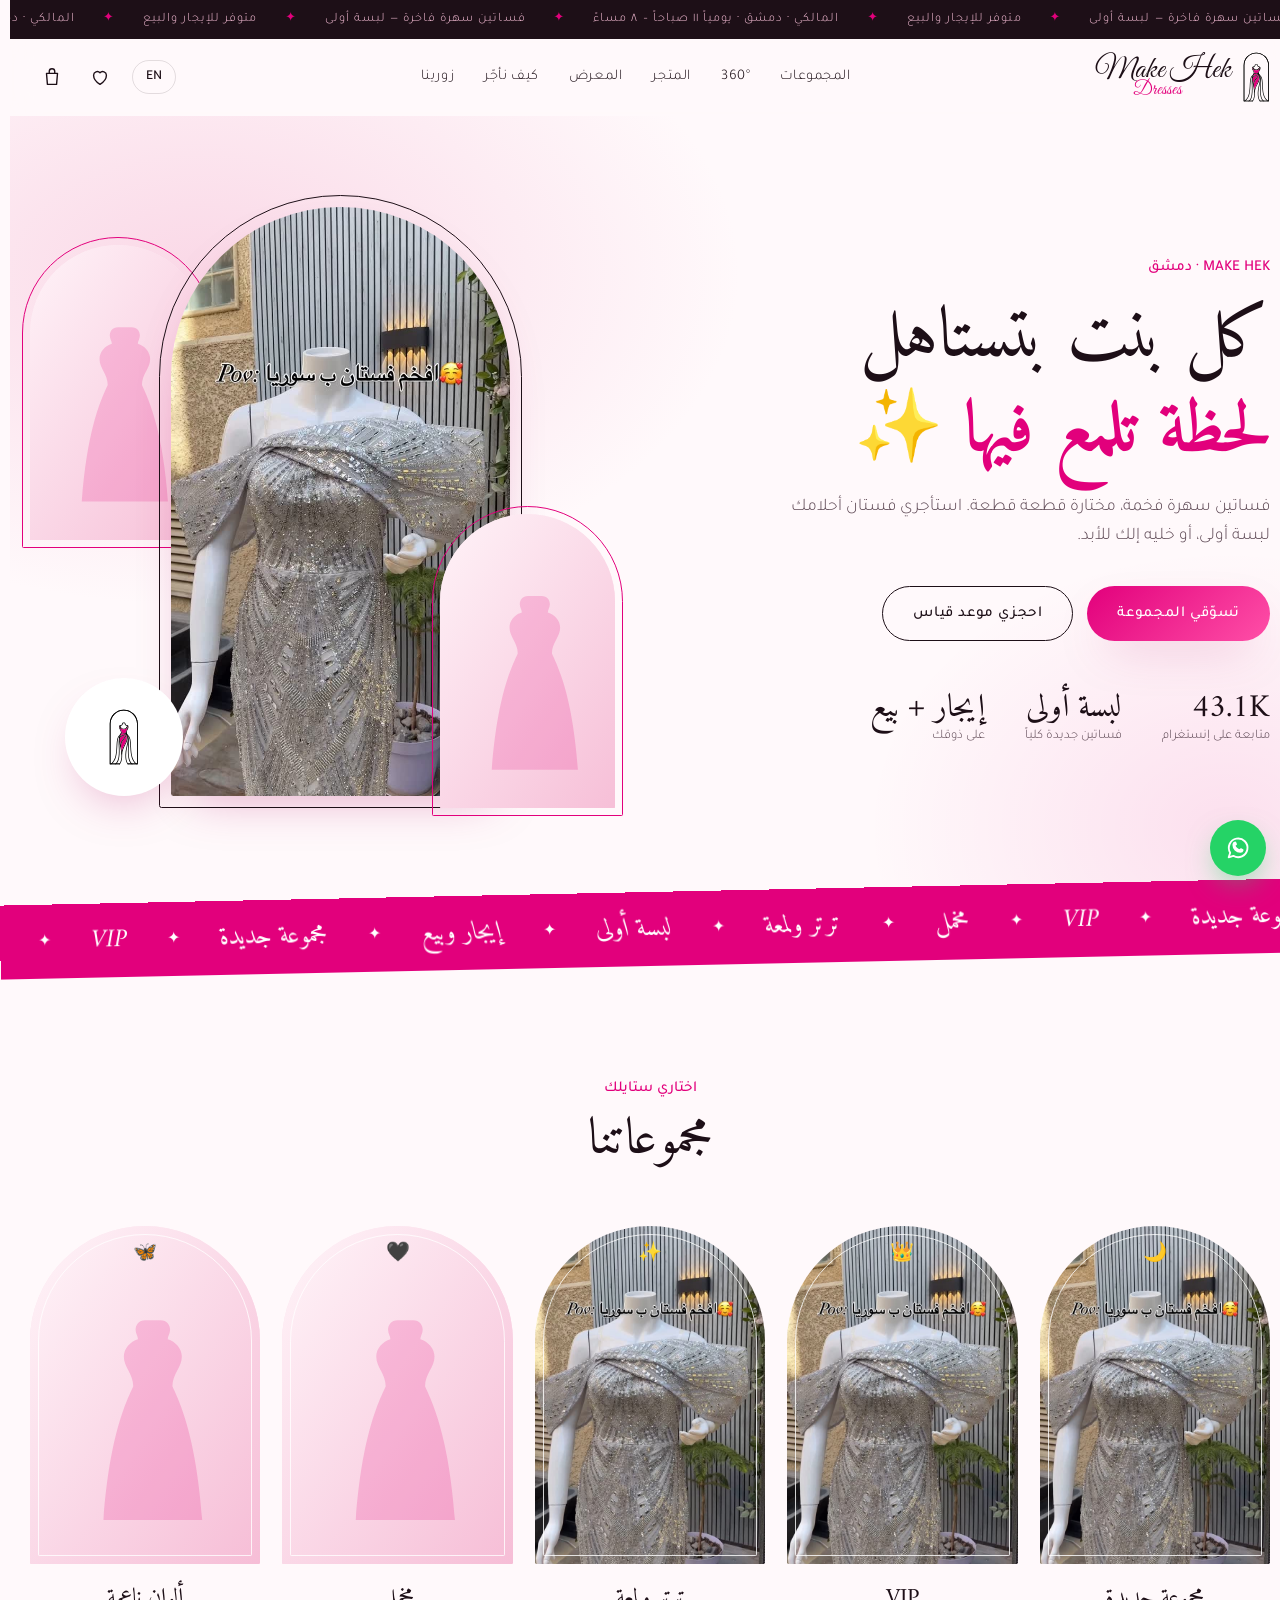
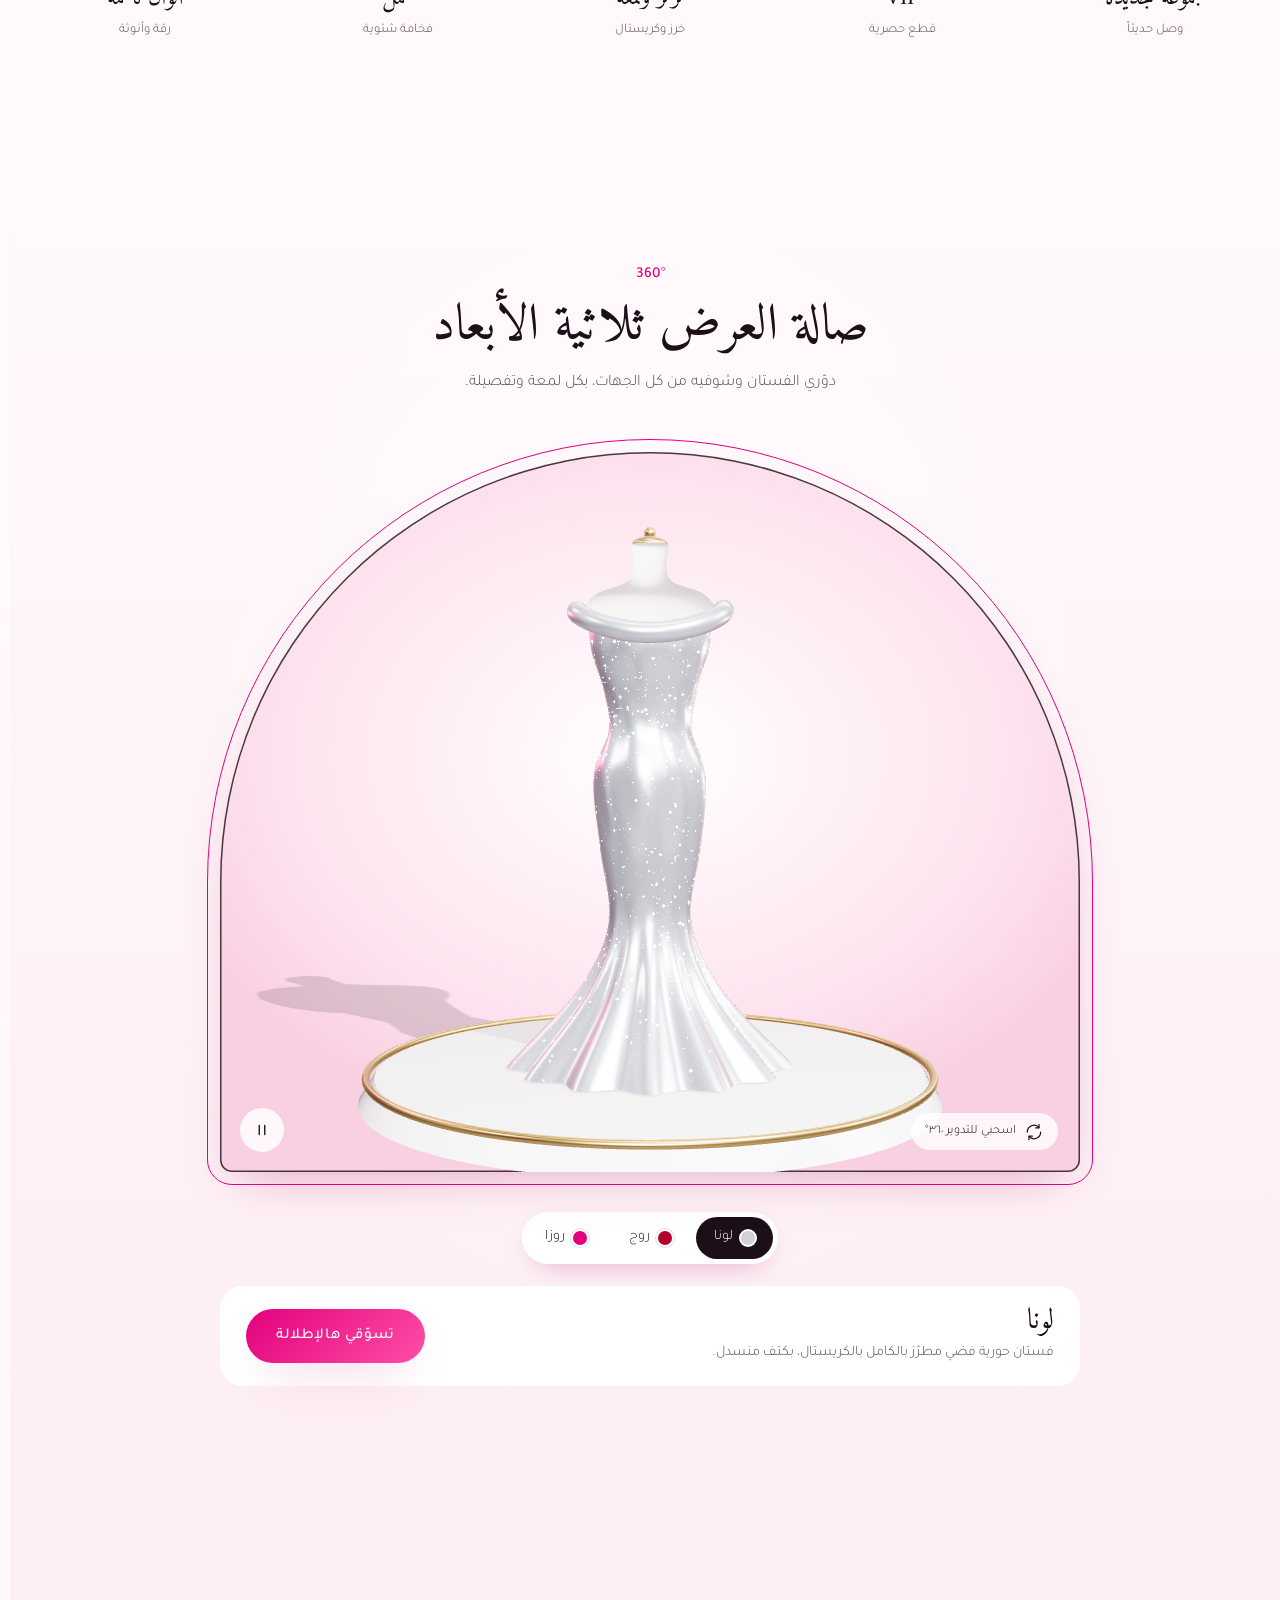
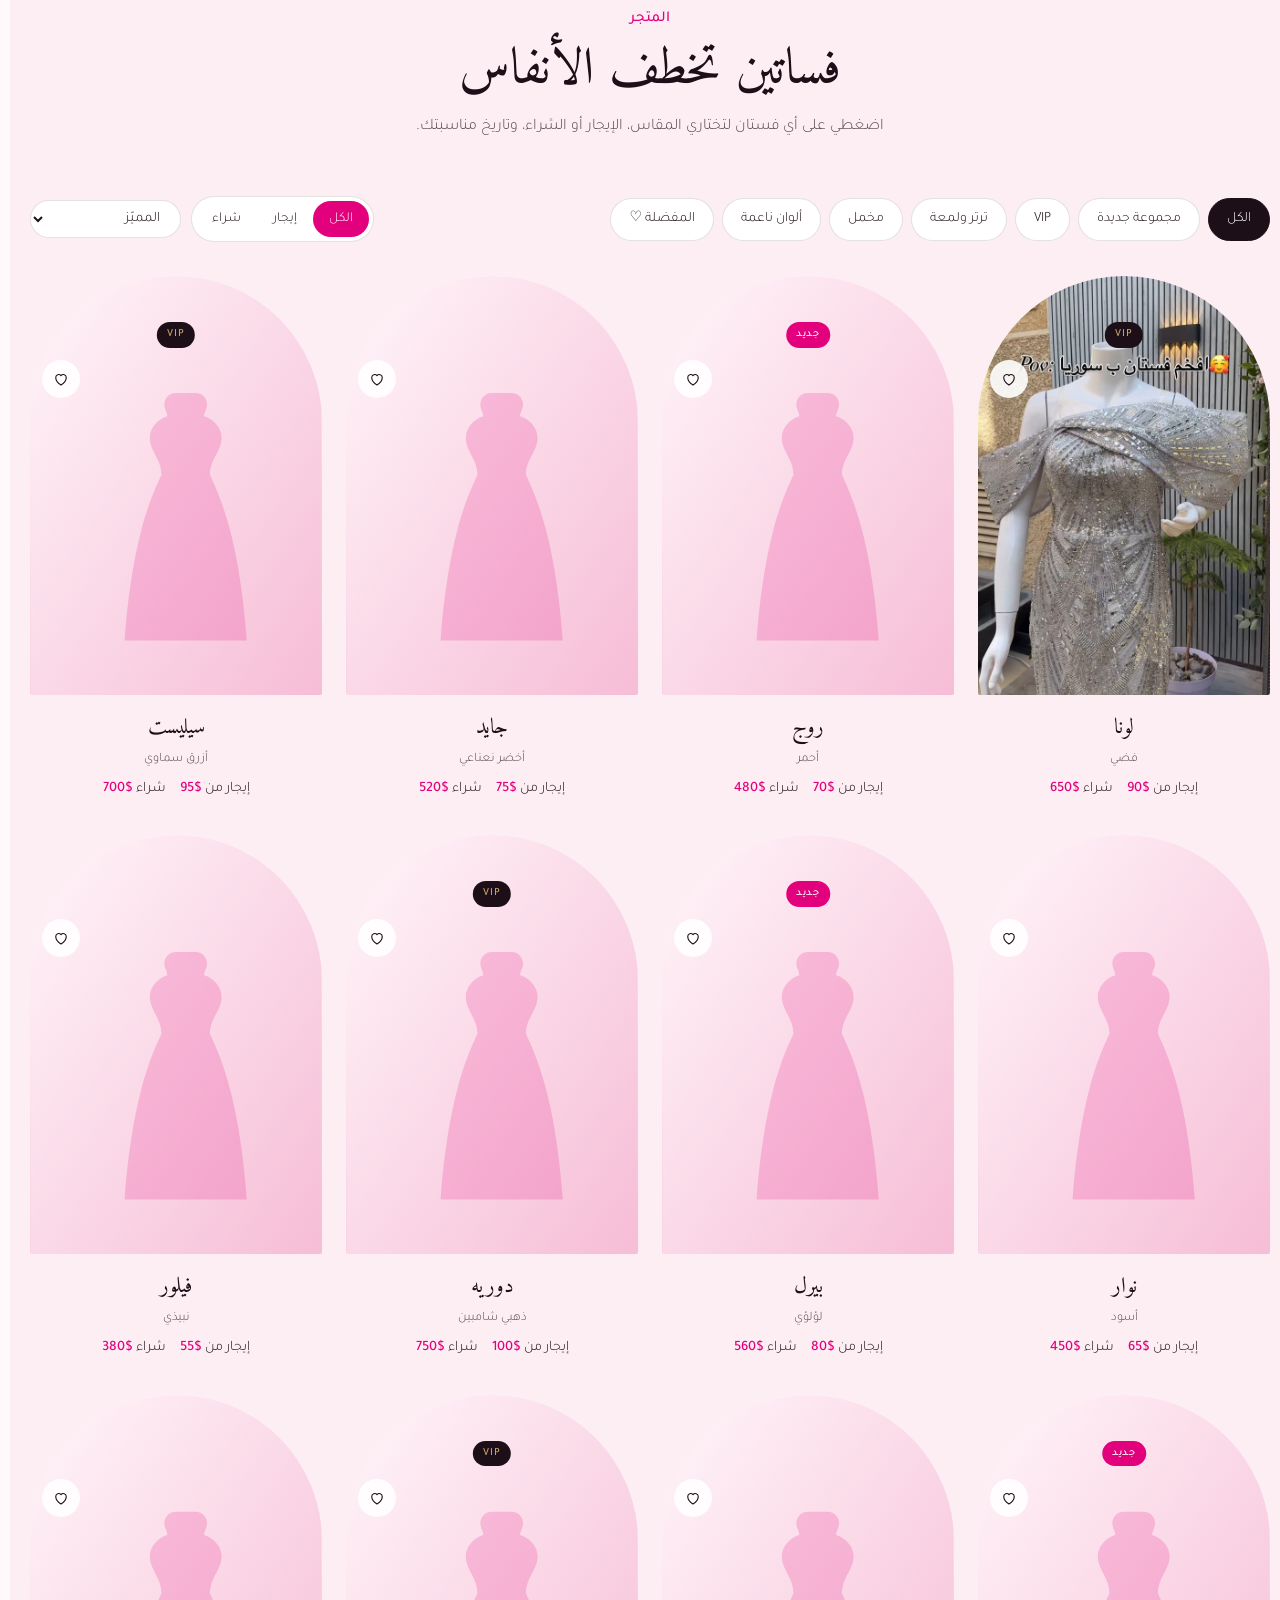
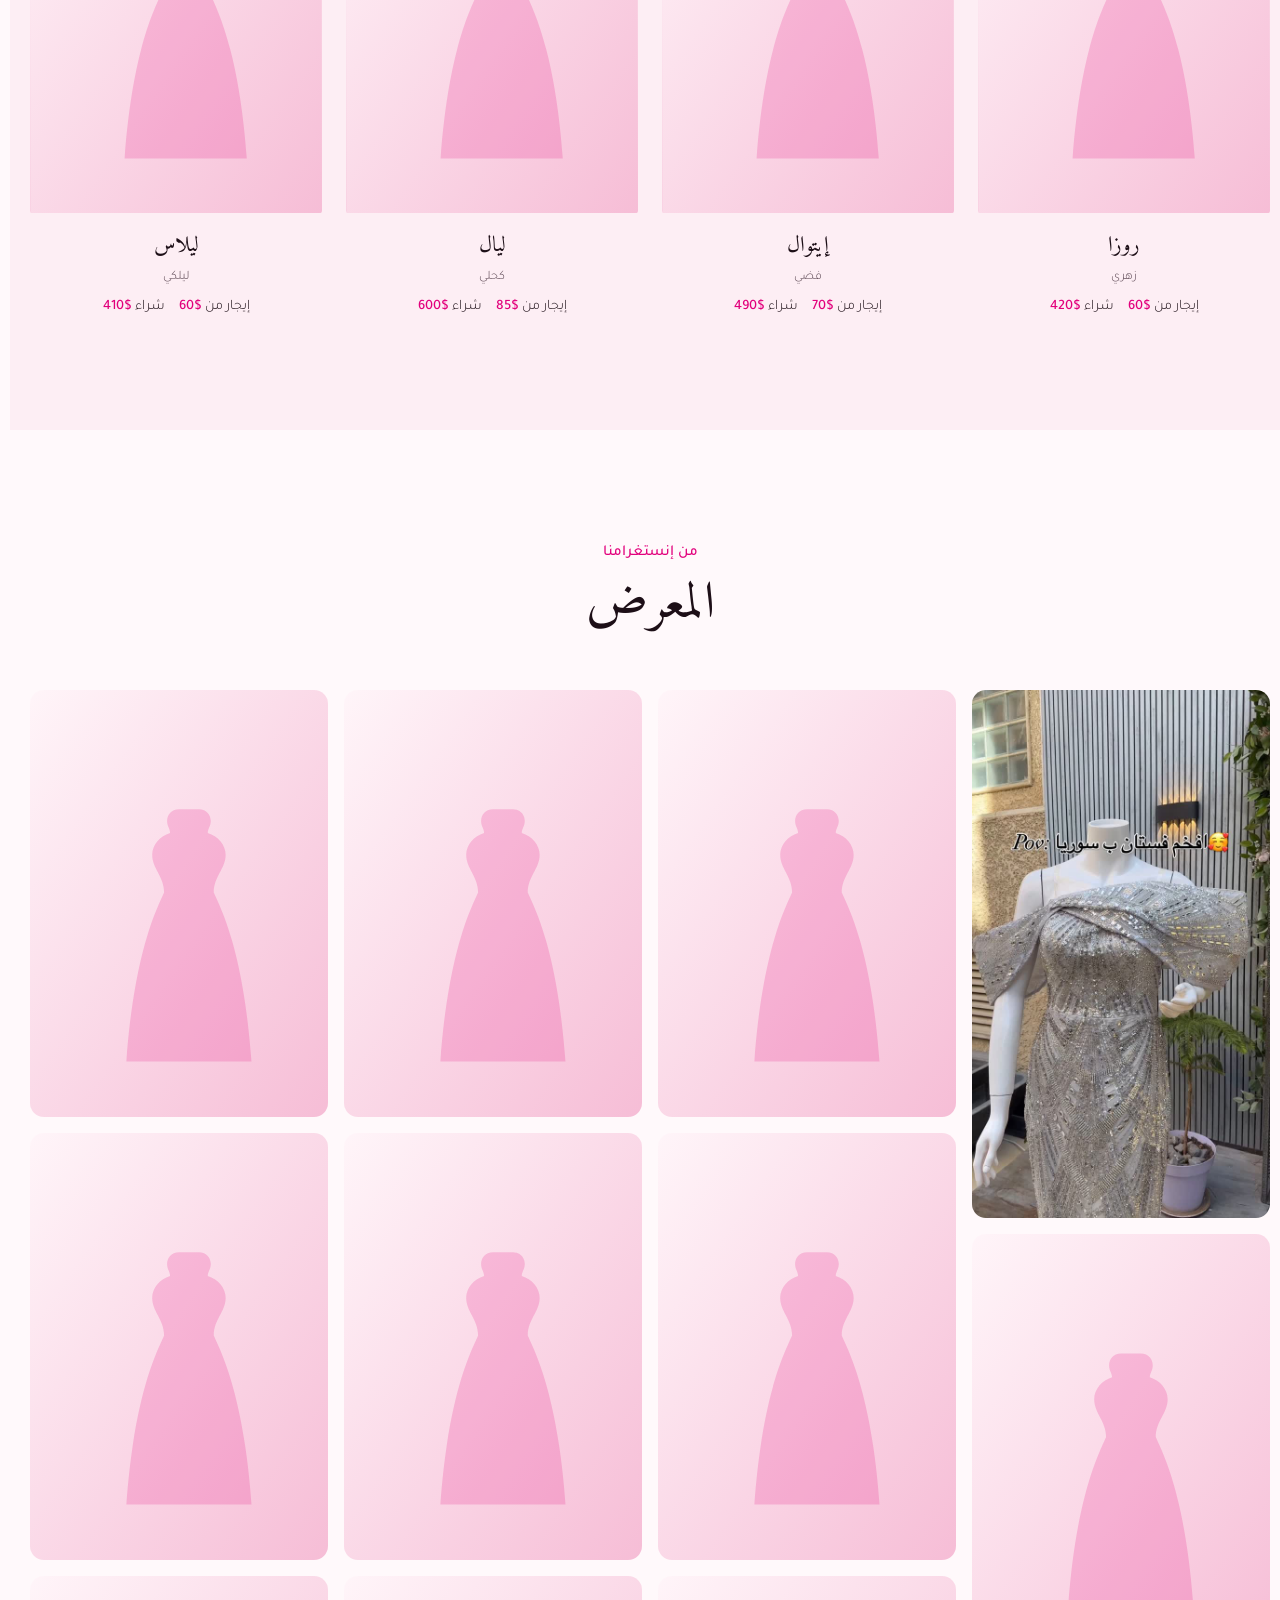
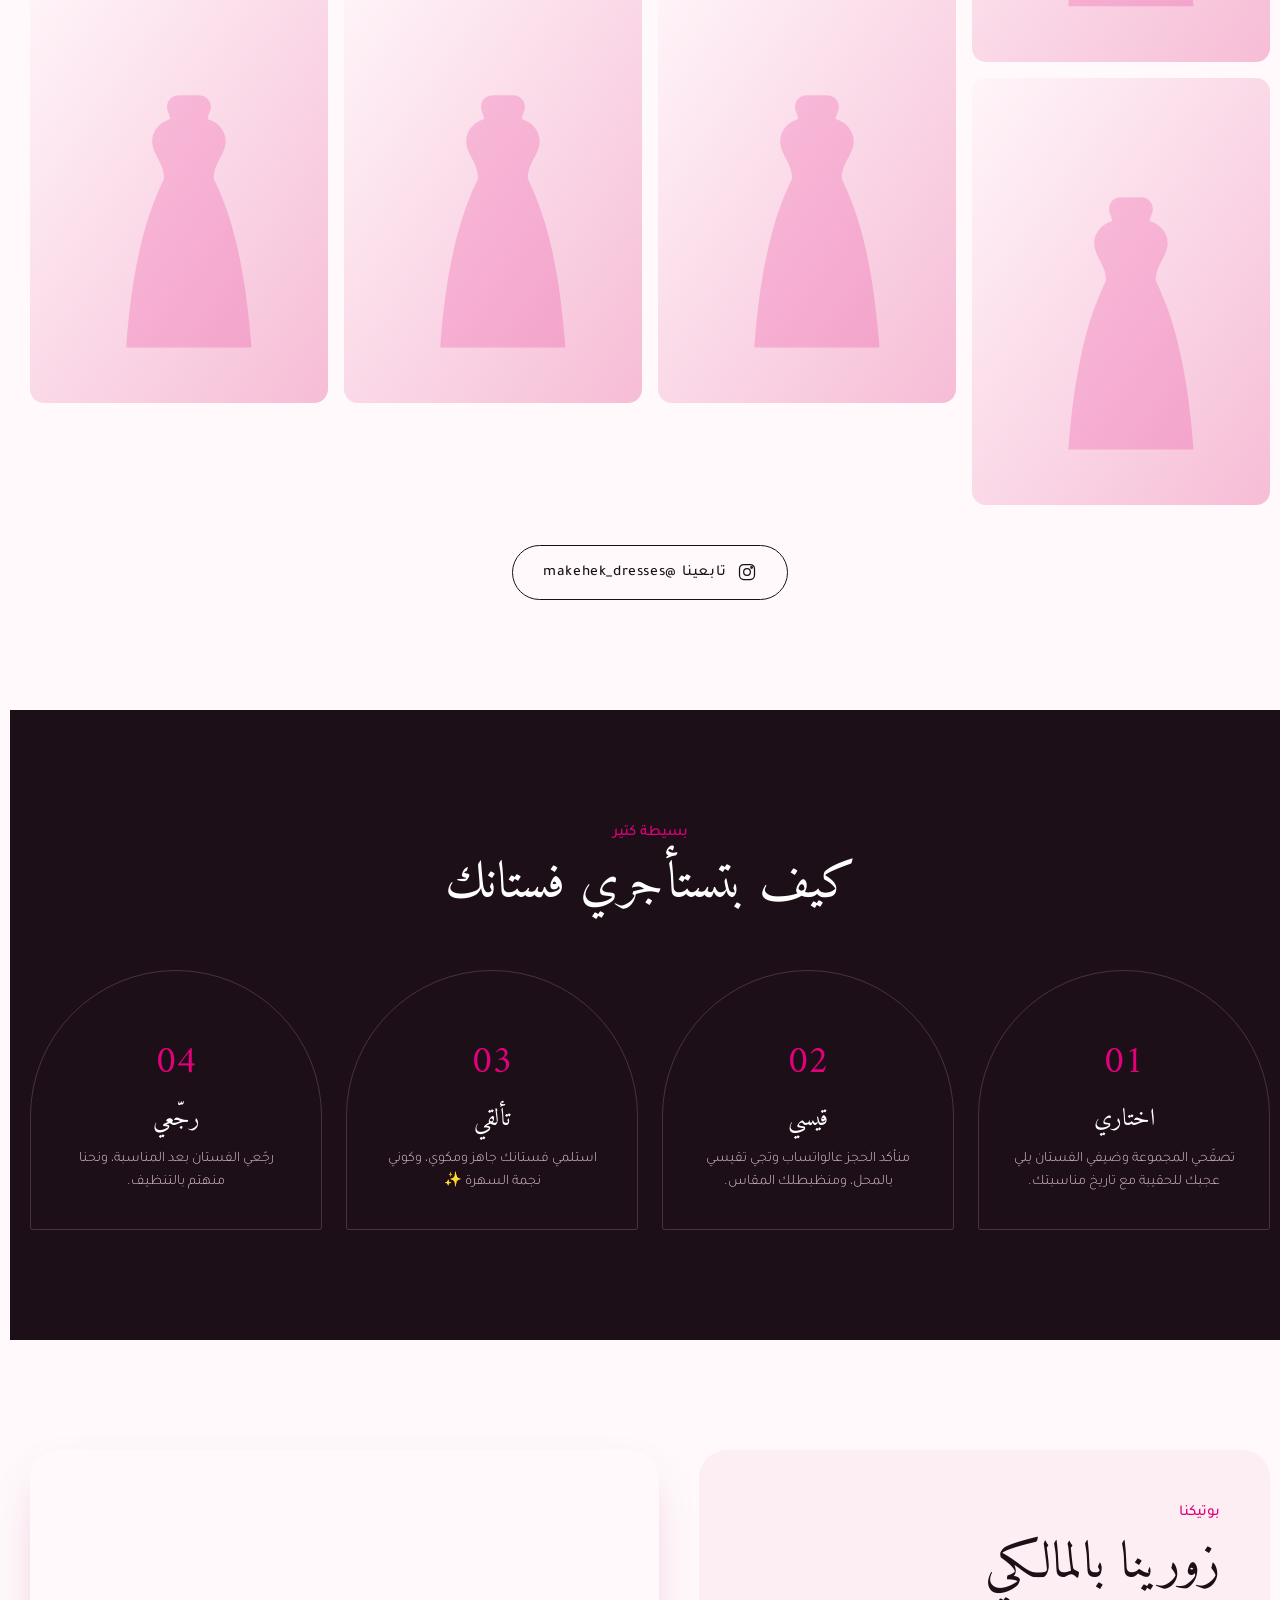
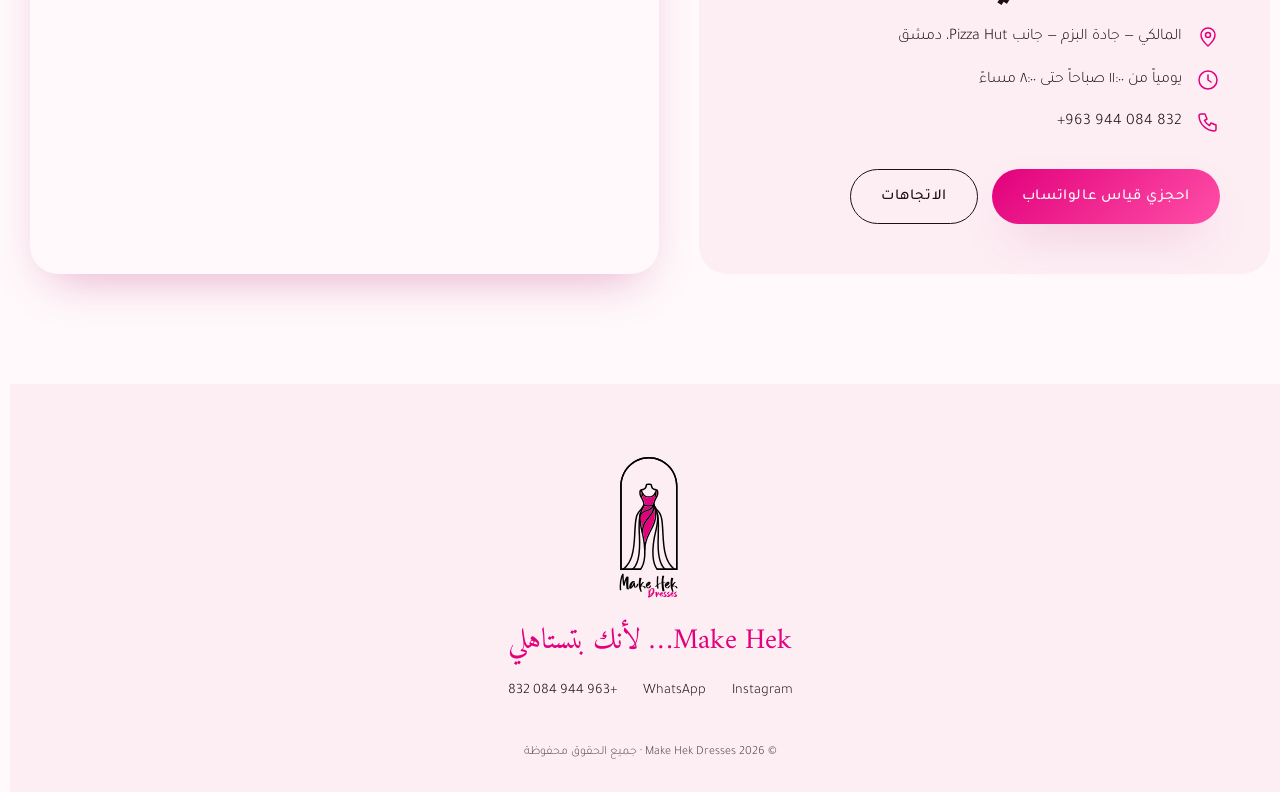
==== index.html @ b7754c0e "Deploy 2026-09-24T23:28:53.103Z" ====
<!doctype html>
<html lang="ar" dir="rtl">
<head>
  <meta charset="UTF-8" />
  <meta name="viewport" content="width=device-width, initial-scale=1.0" />
  <title>Make Hek Dresses · فساتين سهرة فاخرة في دمشق</title>
  <meta name="description" content="Make Hek Dresses — luxury evening dresses for rent and sale in Malki, Damascus. فساتين سهرة فاخرة للإيجار والبيع، لبسة أولى." />
  <meta name="theme-color" content="#E2007C" />
  <link rel="icon" type="image/svg+xml" href="./logo-mark.svg" />
  <meta property="og:title" content="Make Hek Dresses" />
  <meta property="og:description" content="Luxury evening dresses for rent & sale · Malki, Damascus" />
  <meta property="og:image" content="./logo.svg" />
  <link rel="preconnect" href="https://fonts.googleapis.com" />
  <link rel="preconnect" href="https://fonts.gstatic.com" crossorigin />
  <link
    href="https://fonts.googleapis.com/css2?family=Cormorant+Garamond:ital,wght@0,400;0,500;0,600;1,400;1,500&family=Great+Vibes&family=Jost:wght@300;400;500&family=Amiri:ital,wght@0,400;0,700;1,400&family=Tajawal:wght@300;400;500;700&display=swap"
    rel="stylesheet" />
  <script type="module" crossorigin src="./assets/index-qkbltFa5.js"></script>
  <link rel="stylesheet" crossorigin href="./assets/index-KnssSgQg.css">
</head>
<body>

<!-- Intro: the logo writes itself (on every page load) -->
<div class="intro" id="intro" aria-hidden="true">
  <div class="intro__petals"></div>
  <div class="intro__stage">
    <div class="intro__orn intro__orn--start"></div>
    <div class="intro__center">
      <div class="intro__art"></div>
      <p class="intro__tag"></p>
    </div>
    <div class="intro__orn intro__orn--end"></div>
  </div>
  <span class="intro__pen"></span>
  <button class="intro__skip" type="button"></button>
</div>
<script>
  if (matchMedia('(prefers-reduced-motion: reduce)').matches) {
    document.getElementById('intro').remove();
  }
</script>

<!-- Announcement -->
<div class="announce" aria-label="announcements">
  <div class="announce__track">
    <span data-i18n="announce1"></span><i>✦</i>
    <span data-i18n="announce2"></span><i>✦</i>
    <span data-i18n="announce3"></span><i>✦</i>
    <span data-i18n="announce1"></span><i>✦</i>
    <span data-i18n="announce2"></span><i>✦</i>
    <span data-i18n="announce3"></span><i>✦</i>
  </div>
</div>

<!-- Header -->
<header class="header" id="top">
  <div class="container header__inner">
    <button class="icon-btn menu-btn" id="menuBtn" aria-label="Menu">
      <svg viewBox="0 0 24 24"><path d="M4 7h16M4 12h10M4 17h16"/></svg>
    </button>

    <a href="#top" class="brand" aria-label="Make Hek Dresses">
      <img src="./logo-mark.svg" alt="" class="brand__mark" width="30" height="56" />
      <span class="brand__text">
        <span class="brand__name">Make Hek</span>
        <span class="brand__sub">Dresses</span>
      </span>
    </a>

    <nav class="nav" id="nav">
      <a href="#collections" data-i18n="navCollections"></a>
      <a href="#showroom-section">360°</a>
      <a href="#shop" data-i18n="navShop"></a>
      <a href="#lookbook" data-i18n="navLookbook"></a>
      <a href="#rent" data-i18n="navRent"></a>
      <a href="#visit" data-i18n="navVisit"></a>
    </nav>

    <div class="header__actions">
      <button class="lang-btn" id="langBtn" aria-label="Language">EN</button>
      <button class="icon-btn" id="favBtn" aria-label="Favorites">
        <svg viewBox="0 0 24 24"><path d="M12 20s-7-4.4-7-10a4 4 0 0 1 7-2.6A4 4 0 0 1 19 10c0 5.6-7 10-7 10z"/></svg>
        <span class="badge" id="favCount">0</span>
      </button>
      <button class="icon-btn" id="cartBtn" aria-label="Bag">
        <svg viewBox="0 0 24 24"><path d="M6 8h12l-1 12H7L6 8z"/><path d="M9 8V6a3 3 0 0 1 6 0v2"/></svg>
        <span class="badge" id="cartCount">0</span>
      </button>
    </div>
  </div>
</header>

<main>
  <!-- Hero -->
  <section class="hero">
    <div class="sparkles" aria-hidden="true"></div>
    <div class="container hero__inner">
      <div class="hero__copy">
        <p class="eyebrow" data-i18n="heroEyebrow"></p>
        <h1 class="hero__title">
          <span data-i18n="heroTitle1"></span>
          <em class="script" data-i18n="heroTitle2"></em>
        </h1>
        <p class="hero__lead" data-i18n="heroLead"></p>
        <div class="hero__cta">
          <a href="#shop" class="btn btn--primary" data-i18n="heroCta1"></a>
          <a href="#visit" class="btn btn--ghost" data-i18n="heroCta2"></a>
        </div>
        <ul class="hero__stats">
          <li><strong>43.1K</strong><span data-i18n="statFollowers"></span></li>
          <li><strong data-i18n="statFirstWearVal"></strong><span data-i18n="statFirstWear"></span></li>
          <li><strong data-i18n="statModesVal"></strong><span data-i18n="statModes"></span></li>
        </ul>
      </div>

      <div class="hero__art" id="heroArt">
        <figure class="arch arch--lg"><img alt="" data-hero="0" /></figure>
        <figure class="arch arch--sm arch--a"><img alt="" data-hero="1" /></figure>
        <figure class="arch arch--sm arch--b"><img alt="" data-hero="2" /></figure>
        <div class="hero__seal">
          <img src="./logo-mark.svg" alt="" />
          <svg viewBox="0 0 120 120" class="seal-text"><defs><path id="circ" d="M60 60m-46 0a46 46 0 1 1 92 0a46 46 0 1 1-92 0"/></defs><text><textPath href="#circ">MAKE HEK DRESSES ✦ DAMASCUS ✦ LUXURY ✦ </textPath></text></svg>
        </div>
      </div>
    </div>
  </section>

  <!-- Marquee -->
  <div class="ribbon" aria-hidden="true">
    <div class="ribbon__track" id="ribbon"></div>
  </div>

  <!-- Collections -->
  <section class="section" id="collections">
    <div class="container">
      <header class="section__head">
        <p class="eyebrow" data-i18n="colEyebrow"></p>
        <h2 class="section__title" data-i18n="colTitle"></h2>
      </header>
      <div class="collections" id="collectionsGrid"></div>
    </div>
  </section>

  <!-- 360 Showroom -->
  <section class="section section--showroom" id="showroom-section">
    <div class="container">
      <header class="section__head">
        <p class="eyebrow">360°</p>
        <h2 class="section__title" data-i18n="showTitle"></h2>
        <p class="section__lead" data-i18n="showLead"></p>
      </header>
      <div class="showroom" id="showroom">
        <div class="showroom__arch">
          <div class="showroom__stage">
            <div class="showroom__loader"><img src="./logo-mark.svg" alt="" /></div>
          </div>
          <p class="showroom__hint">
            <svg viewBox="0 0 24 24" class="ic"><path d="M4 12a8 8 0 0 1 14-5.3M20 12a8 8 0 0 1-14 5.3"/><path d="M18 3v4h-4M6 21v-4h4"/></svg>
            <span></span>
          </p>
          <button class="icon-btn showroom__auto" aria-label="Auto-rotate">
            <svg viewBox="0 0 24 24"><path d="M9 7v10M15 7v10"/></svg>
          </button>
        </div>
        <div class="showroom__bar">
          <div class="showroom__tabs"></div>
          <div class="showroom__info">
            <div>
              <h3 class="showroom__name"></h3>
              <p class="showroom__desc"></p>
            </div>
            <button class="btn btn--primary showroom__shop"></button>
          </div>
        </div>
      </div>
    </div>
  </section>

  <!-- Shop -->
  <section class="section section--blush" id="shop">
    <div class="container">
      <header class="section__head">
        <p class="eyebrow" data-i18n="shopEyebrow"></p>
        <h2 class="section__title" data-i18n="shopTitle"></h2>
        <p class="section__lead" data-i18n="shopLead"></p>
      </header>

      <div class="toolbar">
        <div class="chips" id="filterChips" role="tablist"></div>
        <div class="toolbar__right">
          <div class="seg" id="modeSeg">
            <button data-mode="all" class="is-active" data-i18n="modeAll"></button>
            <button data-mode="rent" data-i18n="modeRent"></button>
            <button data-mode="buy" data-i18n="modeBuy"></button>
          </div>
          <select id="sortSel" class="select" aria-label="Sort">
            <option value="featured" data-i18n="sortFeatured"></option>
            <option value="low" data-i18n="sortLow"></option>
            <option value="high" data-i18n="sortHigh"></option>
          </select>
        </div>
      </div>

      <div class="grid" id="productGrid"></div>
      <p class="empty" id="emptyMsg" hidden data-i18n="empty"></p>
    </div>
  </section>

  <!-- Lookbook -->
  <section class="section" id="lookbook">
    <div class="container">
      <header class="section__head">
        <p class="eyebrow" data-i18n="lookEyebrow"></p>
        <h2 class="section__title" data-i18n="lookTitle"></h2>
      </header>
      <div class="masonry" id="lookbookGrid"></div>
      <div class="center">
        <a class="btn btn--ghost" target="_blank" rel="noopener" href="https://www.instagram.com/makehek_dresses/">
          <svg viewBox="0 0 24 24" class="ic"><rect x="3" y="3" width="18" height="18" rx="5"/><circle cx="12" cy="12" r="4"/><circle cx="17.5" cy="6.5" r="1"/></svg>
          <span data-i18n="lookMore"></span>
        </a>
      </div>
    </div>
  </section>

  <!-- How renting works -->
  <section class="section section--ink" id="rent">
    <div class="container">
      <header class="section__head">
        <p class="eyebrow" data-i18n="rentEyebrow"></p>
        <h2 class="section__title" data-i18n="rentTitle"></h2>
      </header>
      <ol class="steps">
        <li><span class="steps__n">01</span><h3 data-i18n="step1t"></h3><p data-i18n="step1d"></p></li>
        <li><span class="steps__n">02</span><h3 data-i18n="step2t"></h3><p data-i18n="step2d"></p></li>
        <li><span class="steps__n">03</span><h3 data-i18n="step3t"></h3><p data-i18n="step3d"></p></li>
        <li><span class="steps__n">04</span><h3 data-i18n="step4t"></h3><p data-i18n="step4d"></p></li>
      </ol>
    </div>
  </section>

  <!-- Visit -->
  <section class="section" id="visit">
    <div class="container visit">
      <div class="visit__card">
        <p class="eyebrow" data-i18n="visitEyebrow"></p>
        <h2 class="section__title" data-i18n="visitTitle"></h2>
        <ul class="visit__list">
          <li>
            <svg viewBox="0 0 24 24" class="ic"><path d="M12 21s-7-6.2-7-11a7 7 0 0 1 14 0c0 4.8-7 11-7 11z"/><circle cx="12" cy="10" r="2.5"/></svg>
            <span data-i18n="address"></span>
          </li>
          <li>
            <svg viewBox="0 0 24 24" class="ic"><circle cx="12" cy="12" r="9"/><path d="M12 7v5l3 2"/></svg>
            <span data-i18n="hours"></span>
          </li>
          <li>
            <svg viewBox="0 0 24 24" class="ic"><path d="M5 4h4l2 5-2.5 1.5a11 11 0 0 0 5 5L15 13l5 2v4a2 2 0 0 1-2 2A16 16 0 0 1 3 6a2 2 0 0 1 2-2"/></svg>
            <a href="tel:+963944084832" dir="ltr">+963 944 084 832</a>
          </li>
        </ul>
        <div class="hero__cta">
          <a class="btn btn--primary" id="waVisit" target="_blank" rel="noopener" data-i18n="bookFitting"></a>
          <a class="btn btn--ghost" target="_blank" rel="noopener" href="https://maps.google.com/?q=Malki+Albezem+Avenue+Damascus" data-i18n="directions"></a>
        </div>
      </div>
      <div class="visit__map">
        <iframe title="Map" loading="lazy" referrerpolicy="no-referrer-when-downgrade"
                src="https://www.google.com/maps?q=Al+Malki+Damascus+Syria&z=15&output=embed"></iframe>
      </div>
    </div>
  </section>
</main>

<footer class="footer">
  <div class="container footer__inner">
    <img src="./logo.svg" alt="Make Hek Dresses" class="footer__logo" width="96" height="222" />
    <p class="footer__tag script" data-i18n="footerTag"></p>
    <div class="footer__links">
      <a href="https://www.instagram.com/makehek_dresses/" target="_blank" rel="noopener">Instagram</a>
      <a id="waFooter" target="_blank" rel="noopener">WhatsApp</a>
      <a href="tel:+963944084832">+963 944 084 832</a>
    </div>
    <p class="footer__copy">© <span id="year"></span> Make Hek Dresses · <span data-i18n="rights"></span></p>
  </div>
</footer>

<!-- Quick view -->
<div class="modal" id="quickView" hidden>
  <div class="modal__backdrop" data-close></div>
  <div class="modal__panel" role="dialog" aria-modal="true" aria-labelledby="qvName">
    <button class="icon-btn modal__close" data-close aria-label="Close"><svg viewBox="0 0 24 24"><path d="M6 6l12 12M18 6L6 18"/></svg></button>
    <div class="qv">
      <div class="qv__media"><img id="qvImg" alt="" /></div>
      <div class="qv__info">
        <p class="eyebrow" id="qvTag"></p>
        <h3 class="qv__name" id="qvName"></h3>
        <p class="qv__desc" id="qvDesc"></p>

        <p class="label" data-i18n="chooseMode"></p>
        <div class="mode-cards" id="qvModes"></div>

        <div id="qvDateWrap">
          <label class="label" for="qvDate" data-i18n="eventDate"></label>
          <input type="date" id="qvDate" class="input" />
        </div>

        <p class="label" data-i18n="chooseSize"></p>
        <div class="sizes" id="qvSizes"></div>

        <button class="btn btn--primary btn--block" id="qvAdd" data-i18n="addToBag"></button>
        <p class="qv__note" data-i18n="qvNote"></p>
      </div>
    </div>
  </div>
</div>

<!-- Lightbox -->
<div class="lightbox" id="lightbox" hidden>
  <button class="icon-btn lb__close" data-lb="close" aria-label="Close"><svg viewBox="0 0 24 24"><path d="M6 6l12 12M18 6L6 18"/></svg></button>
  <button class="icon-btn lb__nav lb__prev" data-lb="prev" aria-label="Previous"><svg viewBox="0 0 24 24"><path d="M15 5l-7 7 7 7"/></svg></button>
  <img id="lbImg" alt="" />
  <button class="icon-btn lb__nav lb__next" data-lb="next" aria-label="Next"><svg viewBox="0 0 24 24"><path d="M9 5l7 7-7 7"/></svg></button>
  <p class="lb__count" id="lbCount"></p>
</div>

<!-- Cart drawer -->
<aside class="drawer" id="cart" hidden>
  <div class="drawer__backdrop" data-close-cart></div>
  <div class="drawer__panel" role="dialog" aria-modal="true" aria-labelledby="cartTitle">
    <header class="drawer__head">
      <h3 id="cartTitle" data-i18n="bag"></h3>
      <button class="icon-btn" data-close-cart aria-label="Close"><svg viewBox="0 0 24 24"><path d="M6 6l12 12M18 6L6 18"/></svg></button>
    </header>
    <div class="drawer__body" id="cartItems"></div>
    <footer class="drawer__foot" id="cartFoot">
      <div class="totals">
        <div><span data-i18n="subtotal"></span><strong id="cartSubtotal"></strong></div>
        <p class="muted small" data-i18n="depositNote"></p>
      </div>
      <form id="checkoutForm" class="checkout">
        <input class="input" name="name" required data-i18n-ph="yourName" />
        <input class="input" name="phone" type="tel" required data-i18n-ph="yourPhone" dir="ltr" />
        <textarea class="input" name="notes" rows="2" data-i18n-ph="notes"></textarea>
        <button class="btn btn--primary btn--block" type="submit">
          <svg viewBox="0 0 24 24" class="ic"><path d="M4 20l1.3-4A8 8 0 1 1 8 18.7L4 20z"/></svg>
          <span data-i18n="checkout"></span>
        </button>
      </form>
    </footer>
  </div>
</aside>

<div class="toast" id="toast" role="status" aria-live="polite"></div>

<a class="wa-float" id="waFloat" target="_blank" rel="noopener" aria-label="WhatsApp">
  <svg viewBox="0 0 24 24"><path d="M4 20l1.3-4A8 8 0 1 1 8 18.7L4 20z"/><path d="M9 9.5c.3 2 2.5 4.2 4.5 4.5l1-1 1.5.7c-.2 1-1 1.6-2 1.6A6 6 0 0 1 8 9.3c0-1 .6-1.8 1.6-2l.7 1.5-1 .7z"/></svg>
</a>

</body>
</html>
---- assets/index-KnssSgQg.css ----
:root{--magenta:#e2007c;--magenta-deep:#b0005f;--rose:#f6bdd6;--blush:#fdeef4;--pearl:#fff9fb;--ink:#1d0f17;--ink-soft:#5b4652;--gold:#c8a26b;--line:#1d0f171f;--f-display:"Cormorant Garamond", "Amiri", serif;--f-body:"Jost", "Tajawal", system-ui, sans-serif;--f-script:"Great Vibes", "Amiri", cursive;--radius:18px;--shadow:0 20px 50px -20px #b0005f59;--ease:cubic-bezier(.2, .7, .2, 1)}html[lang=ar]{--f-display:"Amiri", "Cormorant Garamond", serif;--f-body:"Tajawal", "Jost", system-ui, sans-serif;--f-script:"Amiri", serif}*,:before,:after{box-sizing:border-box}html{scroll-behavior:smooth;scroll-padding-top:90px}body{font-family:var(--f-body);color:var(--ink);background:var(--pearl);-webkit-font-smoothing:antialiased;margin:0;font-weight:300;line-height:1.65;overflow-x:hidden}img{max-width:100%;display:block}a{color:inherit;text-decoration:none}button{font:inherit;color:inherit;cursor:pointer;background:0 0;border:0}svg{fill:none;stroke:currentColor;stroke-width:1.5px;stroke-linecap:round;stroke-linejoin:round}.container{width:min(1240px,100% - 40px);margin-inline:auto}.center{justify-content:center;margin-top:40px;display:flex}.muted{color:var(--ink-soft)}.small{font-size:.82rem}.ic{flex:none;width:20px;height:20px}.script{font-family:var(--f-script);font-style:normal;font-weight:400}.eyebrow{letter-spacing:.28em;text-transform:uppercase;color:var(--magenta);margin:0 0 10px;font-size:.78rem;font-weight:500}html[lang=ar] .eyebrow{letter-spacing:0;font-size:.95rem}.btn{letter-spacing:.04em;transition:transform .3s var(--ease), box-shadow .3s var(--ease), background .3s;white-space:nowrap;border-radius:999px;justify-content:center;align-items:center;gap:10px;padding:14px 30px;font-size:.95rem;font-weight:500;display:inline-flex}.btn--primary{color:#fff;background:linear-gradient(135deg, var(--magenta), #ff4fa7);box-shadow:var(--shadow)}.btn--primary:hover{transform:translateY(-2px);box-shadow:0 26px 50px -18px #e2007c8c}.btn--ghost{border:1px solid var(--ink);background:0 0}.btn--ghost:hover{background:var(--ink);color:#fff}.btn--block{width:100%}.icon-btn{border-radius:50%;place-items:center;width:44px;height:44px;transition:background .2s;display:grid;position:relative}.icon-btn:hover{background:var(--blush)}.icon-btn svg{width:22px;height:22px}.badge{top:4px;background:var(--magenta);color:#fff;min-width:18px;height:18px;transition:transform .3s var(--ease);border-radius:999px;place-items:center;padding:0 5px;font-size:.68rem;font-weight:500;display:grid;position:absolute;inset-inline-end:2px;transform:scale(0)}.badge.is-on{transform:scale(1)}.badge.bump{animation:bump .45s var(--ease)}@keyframes bump{50%{transform:scale(1.4)}}.announce{background:var(--ink);color:var(--rose);letter-spacing:.08em;white-space:nowrap;font-size:.8rem;overflow:hidden}.announce__track{gap:28px;padding:9px 0;animation:30s linear infinite scroll;display:inline-flex}.announce i{color:var(--magenta);font-style:normal}@keyframes scroll{to{transform:translate(-50%)}}html[dir=rtl] .announce__track,html[dir=rtl] .ribbon__track{animation-name:scroll-rtl}@keyframes scroll-rtl{to{transform:translate(50%)}}.header{z-index:40;-webkit-backdrop-filter:blur(14px);backdrop-filter:blur(14px);background:#fff9fbd1;border-bottom:1px solid #0000;transition:border-color .3s,box-shadow .3s;position:sticky;top:0}.header.is-scrolled{border-color:var(--line);box-shadow:0 8px 30px -20px #0000004d}.header__inner{align-items:center;gap:24px;height:76px;display:flex}.brand{align-items:center;gap:12px;display:flex}.brand__mark{width:auto;height:50px}.brand__text{direction:ltr;flex-direction:column;line-height:1;display:flex}.brand__name{font-family:Great Vibes,cursive;font-size:1.9rem}.brand__sub{color:var(--magenta);margin-inline-start:38px;margin-top:-4px;font-family:Great Vibes,cursive;font-size:1.15rem}.nav{gap:30px;margin-inline:auto;display:flex}.nav a{letter-spacing:.04em;padding:6px 0;font-size:.92rem;position:relative}.nav a:after{content:"";inset-inline:0;background:var(--magenta);height:1px;transition:transform .35s var(--ease);position:absolute;bottom:0;transform:scaleX(0)}.nav a:hover:after{transform:scaleX(1)}.header__actions{align-items:center;gap:4px;display:flex}.lang-btn{border:1px solid var(--line);border-radius:999px;min-width:44px;height:34px;margin-inline-end:6px;padding:0 12px;font-size:.85rem;font-weight:500}.lang-btn:hover{border-color:var(--magenta);color:var(--magenta)}.menu-btn{display:none}.hero{background:radial-gradient(60% 60% at 85% 20%, #f6bdd68c, transparent 70%), radial-gradient(40% 50% at 5% 90%, #e2007c1a, transparent 70%), var(--pearl);position:relative;overflow:hidden}html[dir=rtl] .hero{background:radial-gradient(60% 60% at 15% 20%, #f6bdd68c, transparent 70%), radial-gradient(40% 50% at 95% 90%, #e2007c1a, transparent 70%), var(--pearl)}.hero__inner{grid-template-columns:1.05fr 1fr;align-items:center;gap:40px;min-height:calc(100vh - 110px);padding:60px 0 80px;display:grid}.hero__title{font-family:var(--f-display);margin:0 0 22px;font-size:clamp(2.6rem,5.6vw,5rem);font-weight:500;line-height:1.05}.hero__title span{display:block}.hero__title em{color:var(--magenta);margin-top:6px;font-size:1.25em;line-height:1.1;display:block}html[lang=ar] .hero__title{line-height:1.35}html[lang=ar] .hero__title em{font-size:1em;font-weight:700}.hero__lead{max-width:480px;color:var(--ink-soft);margin:0 0 34px;font-size:1.1rem}.hero__cta{flex-wrap:wrap;gap:14px;display:flex}.hero__stats{gap:40px;margin:50px 0 0;padding:0;list-style:none;display:flex}.hero__stats li{flex-direction:column;display:flex}.hero__stats strong{font-family:var(--f-display);color:var(--ink);font-size:2rem;font-weight:500;line-height:1.1}.hero__stats span{color:var(--ink-soft);font-size:.82rem}.hero__art{height:min(640px,78vh);position:relative}.arch{border-radius:999px 999px 14px 14px;margin:0;position:absolute;overflow:visible}.arch img{object-fit:cover;border-radius:inherit;background:linear-gradient(160deg, var(--blush), var(--rose));width:100%;height:100%}.arch:before{content:"";border:1.5px solid var(--ink);border-radius:inherit;pointer-events:none;position:absolute;inset:-12px}.arch--lg{inset-inline-start:18%;z-index:2;width:58%;height:92%;box-shadow:var(--shadow);top:4%}.arch--sm{width:30%;height:46%}.arch--sm:before{border-color:var(--magenta);inset:-8px}.arch--a{inset-inline-start:0;z-index:3;bottom:2%}.arch--b{inset-inline-end:0;z-index:1;top:10%}.hero__seal{z-index:4;inset-inline-end:6%;width:118px;height:118px;box-shadow:var(--shadow);background:#fff;border-radius:50%;place-items:center;display:grid;position:absolute;bottom:4%}.hero__seal img{height:56px}.seal-text{animation:22s linear infinite spin;position:absolute;inset:0}.seal-text text{fill:var(--ink);stroke:none;letter-spacing:2.4px;font-family:Jost,sans-serif;font-size:9.4px}@keyframes spin{to{transform:rotate(360deg)}}.sparkles{pointer-events:none;position:absolute;inset:0}.sparkle{color:var(--magenta);opacity:0;animation:4s ease-in-out infinite twinkle;position:absolute}@keyframes twinkle{0%,to{opacity:0;transform:scale(.4)rotate(0)}50%{opacity:.7;transform:scale(1)rotate(45deg)}}.ribbon{background:var(--magenta);color:#fff;white-space:nowrap;z-index:3;margin:-14px -10px 0;position:relative;overflow:hidden;transform:rotate(-1.2deg)}.ribbon__track{font-family:var(--f-display);gap:40px;padding:16px 0;font-size:1.6rem;font-style:italic;animation:40s linear infinite scroll;display:inline-flex}.ribbon__track span:after{content:"✦";vertical-align:middle;margin-inline-start:40px;font-size:1rem;font-style:normal}.section{padding:110px 0;position:relative}.section--blush{background:var(--blush)}.section--ink{background:var(--ink);color:#f9e9f1}.section--ink .section__title{color:#fff}.section__head{text-align:center;max-width:680px;margin:0 auto 56px}.section__title{font-family:var(--f-display);margin:0;font-size:clamp(2.1rem,4vw,3.3rem);font-weight:500;line-height:1.15}.section__lead{color:var(--ink-soft);margin:14px 0 0}.collections{grid-template-columns:repeat(5,1fr);gap:22px;display:grid}.col-card{text-align:center;cursor:pointer;position:relative}.col-card__img{aspect-ratio:3/4.4;background:linear-gradient(160deg, var(--blush), var(--rose));border-radius:999px 999px 12px 12px;position:relative;overflow:hidden}.col-card__img img{object-fit:cover;width:100%;height:100%;transition:transform 1s var(--ease)}.col-card:hover .col-card__img img{transform:scale(1.07)}.col-card__img:after{content:"";border-radius:inherit;border:1px solid #fffc;position:absolute;inset:8px}.col-card h3{font-family:var(--f-display);margin:16px 0 2px;font-size:1.45rem;font-weight:500}.col-card p{color:var(--ink-soft);margin:0;font-size:.82rem}.col-card__emoji{top:14px;z-index:1;font-size:1.2rem;position:absolute;inset-inline:0}.toolbar{flex-wrap:wrap;justify-content:space-between;align-items:center;gap:16px;margin-bottom:34px;display:flex}.chips{flex-wrap:wrap;gap:8px;display:flex}.chip{border:1px solid var(--line);background:#fff;border-radius:999px;padding:9px 18px;font-size:.88rem;transition:all .25s}.chip:hover{border-color:var(--magenta)}.chip.is-active{background:var(--ink);color:#fff;border-color:var(--ink)}.toolbar__right{align-items:center;gap:10px;display:flex}.seg{border:1px solid var(--line);background:#fff;border-radius:999px;padding:4px;display:inline-flex}.seg button{border-radius:999px;padding:7px 16px;font-size:.85rem;transition:all .25s}.seg button.is-active{background:var(--magenta);color:#fff}.select,.input{font:inherit;border:1px solid var(--line);color:var(--ink);background:#fff;border-radius:12px;outline:none;padding:10px 16px;font-size:.9rem;transition:border-color .2s,box-shadow .2s}.select{border-radius:999px}.input{width:100%}.select:focus,.input:focus{border-color:var(--magenta);box-shadow:0 0 0 3px #e2007c1f}.grid{grid-template-columns:repeat(4,1fr);gap:34px 24px;display:grid}.card{opacity:0;animation:rise .7s var(--ease) forwards;position:relative;transform:translateY(20px)}@keyframes rise{to{opacity:1;transform:none}}.card__media{aspect-ratio:3/4.3;background:linear-gradient(160deg, #fff, var(--rose));cursor:pointer;border-radius:999px 999px 16px 16px;position:relative;overflow:hidden}.card__media img{object-fit:cover;object-position:center 62%;width:100%;height:100%;transition:transform 1.1s var(--ease)}.card:hover .card__media img{transform:scale(1.06)}.card__quick{inset-inline:14px;-webkit-backdrop-filter:blur(6px);backdrop-filter:blur(6px);text-align:center;transition:transform .45s var(--ease), background .2s, color .2s;background:#ffffffeb;border-radius:999px;padding:12px;font-size:.85rem;font-weight:500;position:absolute;bottom:14px;transform:translateY(140%)}.card:hover .card__quick,.card__quick:focus-visible{transform:none}.card__quick:hover{background:var(--magenta);color:#fff}.card__tags{top:46px;gap:6px;display:flex;position:absolute;inset-inline-start:50%;transform:translate(-50%)}html[dir=rtl] .card__tags{transform:translate(50%)}.tag{letter-spacing:.08em;text-transform:uppercase;white-space:nowrap;background:#fff;border-radius:999px;padding:4px 10px;font-size:.68rem;font-weight:500}.tag--vip{background:var(--ink);color:var(--gold)}.tag--new{background:var(--magenta);color:#fff}.fav{top:16%;z-index:2;width:38px;height:38px;transition:transform .25s var(--ease);background:#ffffffe6;border-radius:50%;place-items:center;display:grid;position:absolute;inset-inline-end:12px}.fav svg{width:18px;height:18px}.fav:hover{transform:scale(1.1)}.fav.is-on{color:var(--magenta)}.fav.is-on svg{fill:var(--magenta)}.card__body{text-align:center;padding:16px 4px 0}.card__name{font-family:var(--f-display);margin:0;font-size:1.35rem;font-weight:500}.card__meta{color:var(--ink-soft);margin:2px 0 8px;font-size:.8rem}.card__prices{justify-content:center;gap:14px;font-size:.9rem;display:flex}.card__prices b{color:var(--magenta);font-weight:500}.empty{text-align:center;color:var(--ink-soft);padding:40px 0}.masonry{columns:4 240px;column-gap:16px}.masonry figure{break-inside:avoid;cursor:zoom-in;border-radius:14px;margin:0 0 16px;position:relative;overflow:hidden}.masonry img{width:100%;transition:transform .9s var(--ease), filter .5s}.masonry figure:hover img{filter:saturate(1.1);transform:scale(1.04)}.masonry figure:after{content:"";opacity:0;background:linear-gradient(#0000 60%,#e2007c59);transition:opacity .4s;position:absolute;inset:0}.masonry figure:hover:after{opacity:1}.steps{grid-template-columns:repeat(4,1fr);gap:24px;margin:0;padding:0;list-style:none;display:grid}.steps li{text-align:center;transition:background .4s, transform .4s var(--ease);border:1px solid #f6bdd633;border-radius:999px 999px 18px 18px;padding:60px 28px 34px}.steps li:hover{background:#e2007c1a;transform:translateY(-6px)}.steps__n{font-family:var(--f-display);color:var(--magenta);font-size:2.4rem;font-style:italic}.steps h3{font-family:var(--f-display);color:#fff;margin:6px 0 8px;font-size:1.5rem;font-weight:500}.steps p{color:#d9c0cd;margin:0;font-size:.9rem}.visit{grid-template-columns:1fr 1.1fr;align-items:stretch;gap:40px;display:grid}.visit__card{background:var(--blush);border-radius:28px;padding:50px}.visit__list{gap:16px;margin:30px 0 34px;padding:0;list-style:none;display:grid}.visit__list li{align-items:center;gap:14px;display:flex}.visit__list .ic{color:var(--magenta);width:24px;height:24px}.visit__map{min-height:380px;box-shadow:var(--shadow);border-radius:28px;overflow:hidden}.visit__map iframe{filter:grayscale(.4)sepia(.15)hue-rotate(290deg);border:0;width:100%;height:100%}.footer{background:var(--blush);text-align:center;padding:70px 0 30px}.footer__inner{flex-direction:column;align-items:center;gap:14px;display:flex}.footer__logo{width:auto;height:150px}.footer__tag{color:var(--magenta);margin:0;font-size:1.8rem}.footer__links{flex-wrap:wrap;justify-content:center;gap:26px;font-size:.9rem;display:flex}.footer__links a:hover{color:var(--magenta)}.footer__copy{color:var(--ink-soft);margin:24px 0 0;font-size:.78rem}.modal,.drawer,.lightbox{z-index:100;position:fixed;inset:0}.modal[hidden],.drawer[hidden],.lightbox[hidden]{display:none}.modal__backdrop,.drawer__backdrop{-webkit-backdrop-filter:blur(4px);backdrop-filter:blur(4px);background:#1d0f1780;animation:.3s fade;position:absolute;inset:0}@keyframes fade{0%{opacity:0}}.modal__panel{background:var(--pearl);width:min(980px,100% - 32px);max-height:calc(100vh - 40px);animation:pop .45s var(--ease);border-radius:28px;margin:20px auto;position:relative;top:50%;overflow:auto;transform:translateY(-50%)}@keyframes pop{0%{opacity:0;transform:translateY(-46%)scale(.97)}}.modal__close{top:14px;z-index:2;background:#fff;position:absolute;inset-inline-end:14px}.qv{grid-template-columns:1fr 1fr;display:grid}.qv__media{background:var(--blush);padding:26px}.qv__media img{object-fit:cover;border-radius:999px 999px 16px 16px;width:100%;height:100%;max-height:640px}.qv__info{padding:44px 40px}.qv__name{font-family:var(--f-display);margin:0 0 8px;font-size:2.3rem;font-weight:500;line-height:1.1}.qv__desc{color:var(--ink-soft);margin:0 0 20px}.qv__note{color:var(--ink-soft);text-align:center;margin:12px 0 0;font-size:.8rem}.label{letter-spacing:.08em;text-transform:uppercase;margin:18px 0 8px;font-size:.8rem;font-weight:500;display:block}html[lang=ar] .label{letter-spacing:0;font-size:.9rem}.mode-cards{grid-template-columns:1fr 1fr;gap:10px;display:grid}.mode-card{text-align:start;border:1.5px solid var(--line);background:#fff;border-radius:16px;padding:14px 16px;transition:all .2s}.mode-card strong{font-weight:500;display:block}.mode-card span{font-family:var(--f-display);color:var(--magenta);font-size:1.5rem}.mode-card small{color:var(--ink-soft);font-size:.75rem;display:block}.mode-card.is-active{border-color:var(--magenta);background:var(--blush);box-shadow:0 0 0 3px #e2007c1a}.sizes{flex-wrap:wrap;gap:8px;margin-bottom:26px;display:flex}.size{border:1px solid var(--line);background:#fff;border-radius:12px;min-width:48px;height:44px;padding:0 12px;font-size:.88rem;transition:all .2s}.size:hover{border-color:var(--magenta)}.size.is-active{background:var(--ink);color:#fff;border-color:var(--ink)}.shake{animation:.4s shake}@keyframes shake{25%{transform:translate(-6px)}75%{transform:translate(6px)}}.lightbox{background:#14080ff0;place-items:center;animation:.3s fade;display:grid}.lightbox img{object-fit:contain;border-radius:14px;max-width:min(92vw,900px);max-height:86vh}.lightbox .icon-btn{color:#fff;background:#ffffff1a;position:absolute}.lightbox .icon-btn:hover{background:var(--magenta)}.lb__close{top:20px;inset-inline-end:20px}.lb__prev{top:50%;left:20px}.lb__next{top:50%;right:20px}.lb__count{color:var(--rose);letter-spacing:.2em;direction:ltr;font-size:.85rem;position:absolute;bottom:12px}.drawer__panel{top:0;bottom:0;background:var(--pearl);width:min(440px,100%);animation:slide-in .45s var(--ease);flex-direction:column;display:flex;position:absolute;inset-inline-end:0}@keyframes slide-in{0%{transform:translate(100%)}}html[dir=rtl] .drawer__panel{animation-name:slide-in-rtl}@keyframes slide-in-rtl{0%{transform:translate(-100%)}}.drawer__head{border-bottom:1px solid var(--line);justify-content:space-between;align-items:center;padding:20px 24px;display:flex}.drawer__head h3{font-family:var(--f-display);margin:0;font-size:1.7rem;font-weight:500}.drawer__body{flex:1;padding:10px 24px;overflow:auto}.drawer__foot{border-top:1px solid var(--line);background:#fff;padding:20px 24px 24px}.totals>div{justify-content:space-between;font-size:1.05rem;display:flex}.totals strong{font-family:var(--f-display);font-size:1.5rem;font-weight:600}.checkout{gap:10px;margin-top:14px;display:grid}.checkout textarea{resize:vertical}.line{border-bottom:1px solid var(--line);grid-template-columns:78px 1fr auto;gap:14px;padding:16px 0;display:grid}.line img{object-fit:cover;background:var(--blush);border-radius:999px 999px 8px 8px;width:78px;height:104px}.line h4{font-family:var(--f-display);margin:0;font-size:1.2rem;font-weight:500}.line p{color:var(--ink-soft);margin:2px 0;font-size:.8rem}.line__mode{background:var(--blush);color:var(--magenta);letter-spacing:.06em;text-transform:uppercase;border-radius:999px;padding:2px 8px;font-size:.68rem;font-weight:500;display:inline-block}.line__price{font-weight:500}.line__rm{color:var(--ink-soft);margin-top:6px;font-size:.75rem;text-decoration:underline}.line__rm:hover{color:var(--magenta)}.cart-empty{text-align:center;color:var(--ink-soft);padding:70px 10px}.cart-empty img{opacity:.8;height:110px;margin:0 auto 18px}.toast{z-index:120;opacity:0;visibility:hidden;background:var(--ink);color:#fff;transition:transform .45s var(--ease), opacity .3s, visibility .3s;white-space:nowrap;border-radius:999px;padding:13px 24px;font-size:.9rem;position:fixed;bottom:28px;left:50%;transform:translate(-50%,30px);box-shadow:0 14px 40px -12px #00000080}.toast.is-on{opacity:1;visibility:visible;transform:translate(-50%)}.wa-float{z-index:30;bottom:24px;color:#fff;width:56px;height:56px;transition:transform .3s var(--ease);background:#25d366;border-radius:50%;place-items:center;display:grid;position:fixed;inset-inline-start:24px;box-shadow:0 12px 30px -8px #25d36699}.wa-float:hover{transform:scale(1.08)}.wa-float svg{stroke-width:1.6px;width:28px;height:28px}.reveal{opacity:0;transition:opacity .9s var(--ease), transform .9s var(--ease);transform:translateY(30px)}.reveal.is-in{opacity:1;transform:none}@media (width<=1080px){.grid,.collections{grid-template-columns:repeat(3,1fr)}.steps{grid-template-columns:repeat(2,1fr)}}@media (width<=860px){.menu-btn{display:grid}.nav{top:110px;background:var(--pearl);border-bottom:1px solid var(--line);opacity:0;pointer-events:none;transition:transform .4s var(--ease), opacity .3s;z-index:-1;flex-direction:column;gap:0;padding:10px 20px 20px;position:fixed;inset-inline:0;transform:translateY(-120%)}.nav.is-open{opacity:1;pointer-events:auto;transform:none}.nav a{border-bottom:1px solid var(--line);padding:14px 0;font-size:1.05rem}.brand{margin-inline-end:auto}.hero__inner{text-align:center;grid-template-columns:1fr;min-height:0;padding-top:40px}.hero__lead{margin-inline:auto}.hero__cta,.hero__stats{justify-content:center}.hero__art{width:100%;max-width:460px;height:520px;margin:20px auto 0}.visit{grid-template-columns:1fr}.visit__card{padding:34px 26px}.qv{grid-template-columns:1fr}.qv__media img{max-height:420px}.qv__info{padding:28px 24px}}@media (width<=620px){.grid{grid-template-columns:repeat(2,1fr);gap:26px 14px}.collections{grid-template-columns:repeat(2,1fr)}.steps{grid-template-columns:1fr}.section{padding:80px 0}.hero__stats{gap:24px}.hero__art{height:440px}.hero__seal{width:92px;height:92px}.hero__seal img{height:42px}.brand__text{display:none}.toolbar__right{width:100%}.toolbar__right .select{flex:1}.card__name{font-size:1.1rem}.card__prices{flex-direction:column;gap:0;font-size:.82rem}.card__quick{inset-inline:8px;padding:9px;font-size:.75rem;bottom:8px;transform:none}.card__tags{top:30px}.fav{width:32px;height:32px}.lb__prev{left:6px}.lb__next{right:6px}}@media (prefers-reduced-motion:reduce){*,:before,:after{scroll-behavior:auto!important;transition-duration:.01ms!important;animation-duration:.01ms!important;animation-iteration-count:1!important}}.section--showroom{background:radial-gradient(50% 60% at 50% 45%, #fff 0%, transparent 70%), linear-gradient(180deg, var(--pearl), var(--blush));overflow:hidden}.showroom{max-width:860px;margin:0 auto}.showroom__arch{height:min(720px,80vh);min-height:520px;box-shadow:inset 0 0 0 1.5px #1d0f17cc, var(--shadow);outline:1px solid var(--magenta);outline-offset:12px;background:radial-gradient(60% 55% at 50% 42%,#fff 0%,#fde3ef 70%,#f9cfe2 100%);border-radius:999px 999px 28px 28px;position:relative}.showroom__stage{border-radius:inherit;cursor:grab;touch-action:pan-y;position:absolute;inset:0;overflow:hidden}.showroom.is-dragging .showroom__stage{cursor:grabbing}.showroom__stage canvas{display:block;width:100%!important;height:100%!important}.showroom__loader{place-items:center;transition:opacity .6s;display:grid;position:absolute;inset:0}.showroom__loader img{height:120px;animation:1.6s ease-in-out infinite breathe}@keyframes breathe{50%{opacity:.4;transform:scale(.94)}}.showroom.is-ready .showroom__loader{opacity:0;pointer-events:none}.showroom__hint{bottom:22px;pointer-events:none;background:#fffc;border-radius:999px;align-items:center;gap:8px;margin:0;padding:8px 14px;font-size:.8rem;transition:opacity .5s;display:flex;position:absolute;inset-inline-start:22px}.showroom.was-dragged .showroom__hint{opacity:0}.showroom__auto{bottom:20px;background:#ffffffd9;position:absolute;inset-inline-end:20px}.showroom__auto.is-off svg{opacity:.4}.showroom__bar{flex-direction:column;align-items:center;gap:22px;margin-top:40px;display:flex}.showroom__tabs{background:#fff;border-radius:999px;gap:6px;padding:5px;display:flex;box-shadow:0 10px 30px -14px #b0005f66}.showroom__tab{border-radius:999px;align-items:center;gap:8px;padding:9px 18px;font-size:.9rem;transition:all .25s;display:flex}.showroom__tab i{border-radius:50%;width:14px;height:14px;box-shadow:0 0 0 2px #fff,0 0 0 3px #0000001f}.showroom__tab.is-active{background:var(--ink);color:#fff}.showroom__info{background:#fff;border-radius:22px;justify-content:space-between;align-items:center;gap:24px;width:100%;padding:20px 26px;display:flex}.showroom__name{font-family:var(--f-display);margin:0;font-size:1.8rem;font-weight:500;line-height:1.1}.showroom__desc{color:var(--ink-soft);margin:4px 0 0;font-size:.9rem}@media (width<=620px){.showroom__arch{outline-offset:7px;height:70vh;min-height:480px}.showroom__tab{padding:8px 12px;font-size:.82rem}.showroom__info{text-align:center;flex-direction:column;padding:18px}}.intro-lock,.intro-lock body{overflow:hidden}.intro{z-index:200;cursor:pointer;clip-path:inset(0);background:radial-gradient(45% 45% at 50% 45%,#fff 0%,#0000 70%),linear-gradient(160deg,#fff9fb 0%,#fdeef4 55%,#f9d3e4 100%);place-items:center;transition:clip-path 1.05s cubic-bezier(.7,0,.2,1);display:grid;position:fixed;inset:0}.intro.is-leaving{clip-path:inset(0 0 100% round 0 0 50% 50%)}.intro__stage{direction:ltr;align-items:center;gap:clamp(8px,3vw,48px);display:flex}.intro__center{flex-direction:column;align-items:center;transition:transform 1s cubic-bezier(.7,0,.2,1),opacity .8s;display:flex}html[lang=ar] .intro__center{direction:rtl}.intro.is-leaving .intro__center{opacity:0;transform:translateY(-18vh)scale(.9)}.intro__logo{width:auto;height:min(62vh,520px);overflow:visible}.intro__logo path{stroke-linecap:round;stroke-linejoin:round}.intro__tag{font-family:var(--f-display);letter-spacing:.08em;color:var(--ink-soft);opacity:0;transition:opacity .8s, transform .8s var(--ease);margin:22px 0 0;font-size:clamp(1rem,2.4vw,1.35rem);transform:translateY(10px)}.intro.is-written .intro__tag{opacity:1;transform:none}.intro__pen{pointer-events:none;opacity:0;background:radial-gradient(circle,#fff 0 20%,#ff4fa7e6 35%,#e2007c00 70%);border-radius:50%;width:18px;height:18px;transition:opacity .2s;position:absolute;top:-9px;left:-9px;box-shadow:0 0 18px 6px #ff4fa773}.intro__pen.is-on{opacity:1}.intro__pen:before,.intro__pen:after{content:"";background:linear-gradient(90deg,#0000,#fff,#0000);width:34px;height:1.5px;position:absolute;top:50%;left:50%;transform:translate(-50%,-50%)}.intro__pen:after{transform:translate(-50%,-50%)rotate(90deg)}.intro__skip{bottom:28px;border:1px solid var(--line);color:var(--ink-soft);background:#fff9;border-radius:999px;padding:8px 18px;font-size:.82rem;position:absolute;inset-inline-end:28px}.intro__skip:hover{color:var(--magenta);border-color:var(--magenta)}.intro__orn{aspect-ratio:220/560;height:min(66vh,560px);transition:transform 1s cubic-bezier(.7,0,.2,1),opacity .8s}.intro__orn svg{width:100%;height:100%;overflow:visible}.intro__orn--end svg{transform:scaleX(-1)}.intro.is-leaving .intro__orn--start{opacity:0;transform:translate(-45vw)rotate(-8deg)}.intro.is-leaving .intro__orn--end{opacity:0;transform:translate(45vw)rotate(8deg)}.intro__orn .draw{fill:none;stroke-linecap:round;stroke-dasharray:1;stroke-dashoffset:1px;animation:orn-draw var(--dur,1.6s) var(--d,0s) cubic-bezier(.6, 0, .2, 1) forwards}@keyframes orn-draw{to{stroke-dashoffset:0}}.intro__orn .vine{stroke:url(#ornGold);stroke-width:2.4px}.intro__orn .vine--thin{stroke-width:.9px;opacity:.6}.intro__orn .curl{stroke:#1d0f17;stroke-width:1.3px}.intro__orn .thread{stroke:#c8a26b;stroke-width:.6px;opacity:.7}.intro__orn .leaf{fill:#e2007c;fill-opacity:0;stroke:#e2007c;stroke-width:1.2px;stroke-dasharray:1;stroke-dashoffset:1px;animation:orn-draw .9s var(--d) ease-out forwards, leaf-fill .7s calc(var(--d) + .6s) forwards}@keyframes leaf-fill{to{fill-opacity:.85}}.intro__orn .pearl{fill:#fff;stroke:#e8c9a0;stroke-width:.8px;transform-box:fill-box;transform-origin:50%;filter:drop-shadow(0 1px 1.5px #c8a26b99);animation:pearl-pop .5s var(--d) cubic-bezier(.3, 1.6, .5, 1) forwards;transform:scale(0)}@keyframes pearl-pop{to{transform:scale(1)}}.intro__orn .rose{transform-box:fill-box;transform-origin:50%;opacity:0;animation:bloom 1.3s var(--d) cubic-bezier(.3, 1.3, .4, 1) forwards;transform:scale(.3)rotate(-120deg)}@keyframes bloom{to{opacity:1;transform:none}}.intro__orn .rose__line{stroke:#e2007c;stroke-width:1.6px}.intro__orn .rose__glow{fill:#ff4fa7;opacity:.14}.intro__orn .ostar{fill:#e2007c;transform-box:fill-box;transform-origin:50%;opacity:0;animation:ostar 2.2s var(--d) ease-in-out infinite}@keyframes ostar{0%,to{opacity:0;scale:.4}50%{opacity:.9;scale:1}}.intro__orn .bfly{opacity:0;animation:bfly-in 1.8s var(--d) cubic-bezier(.3, .7, .3, 1) forwards, bfly-hover 2.4s calc(var(--d) + 1.8s) ease-in-out infinite}@keyframes bfly-in{0%{opacity:0;transform:translate(-150px,140px)rotate(-35deg)scale(.6)}25%{opacity:1}60%{transform:translate(-40px,-30px)rotate(10deg)scale(.9)}to{opacity:1;transform:none}}@keyframes bfly-hover{0%,to{opacity:1;transform:translate(0)rotate(-4deg)}50%{opacity:1;transform:translate(4px,-8px)rotate(6deg)}}.intro__orn .bfly__wing path{fill:#e2007c;stroke:#1d0f17;stroke-width:1px}.intro__orn .bfly__wing path+path{fill:#ff8cc6}.intro__orn .bfly__wing{animation:.28s ease-in-out infinite alternate flap}.intro__orn .bfly__body{fill:none;stroke:#1d0f17;stroke-width:1.6px;stroke-linecap:round}@keyframes flap{to{transform:scaleX(.25)}}.intro__petals{pointer-events:none;position:absolute;inset:0;overflow:hidden}.intro__petals i{width:calc(14px * var(--s));height:calc(10px * var(--s));opacity:0;background:linear-gradient(135deg,#ffc2de,#ff6fb1);border-radius:80% 0;animation:linear infinite petal-fall;position:absolute;top:-30px}@keyframes petal-fall{0%{opacity:0;transform:translate(0)rotate(0)}10%{opacity:.75}90%{opacity:.6}to{opacity:0;transform:translate(var(--x), 105vh) rotate(540deg)}}@media (width<=620px){.intro__stage{gap:0}.intro__orn{height:42vh}.intro__logo{height:46vh}}
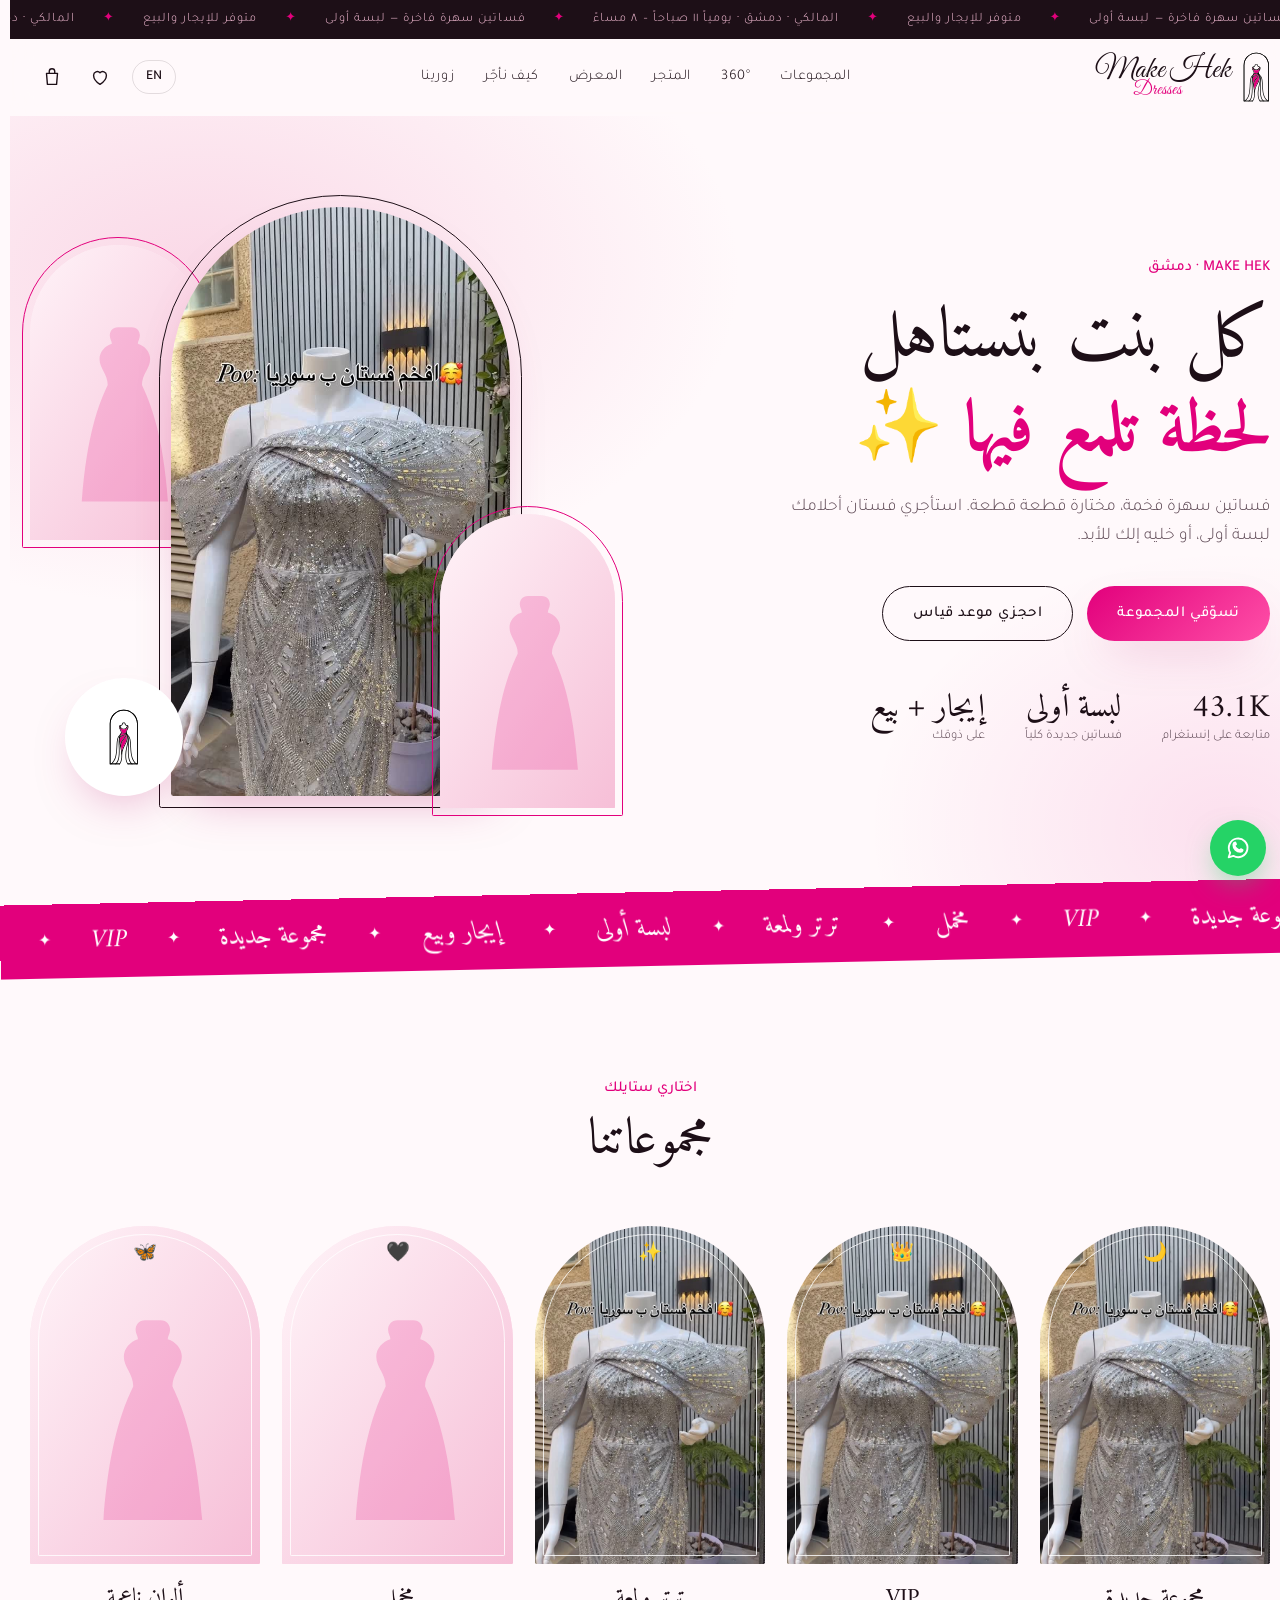
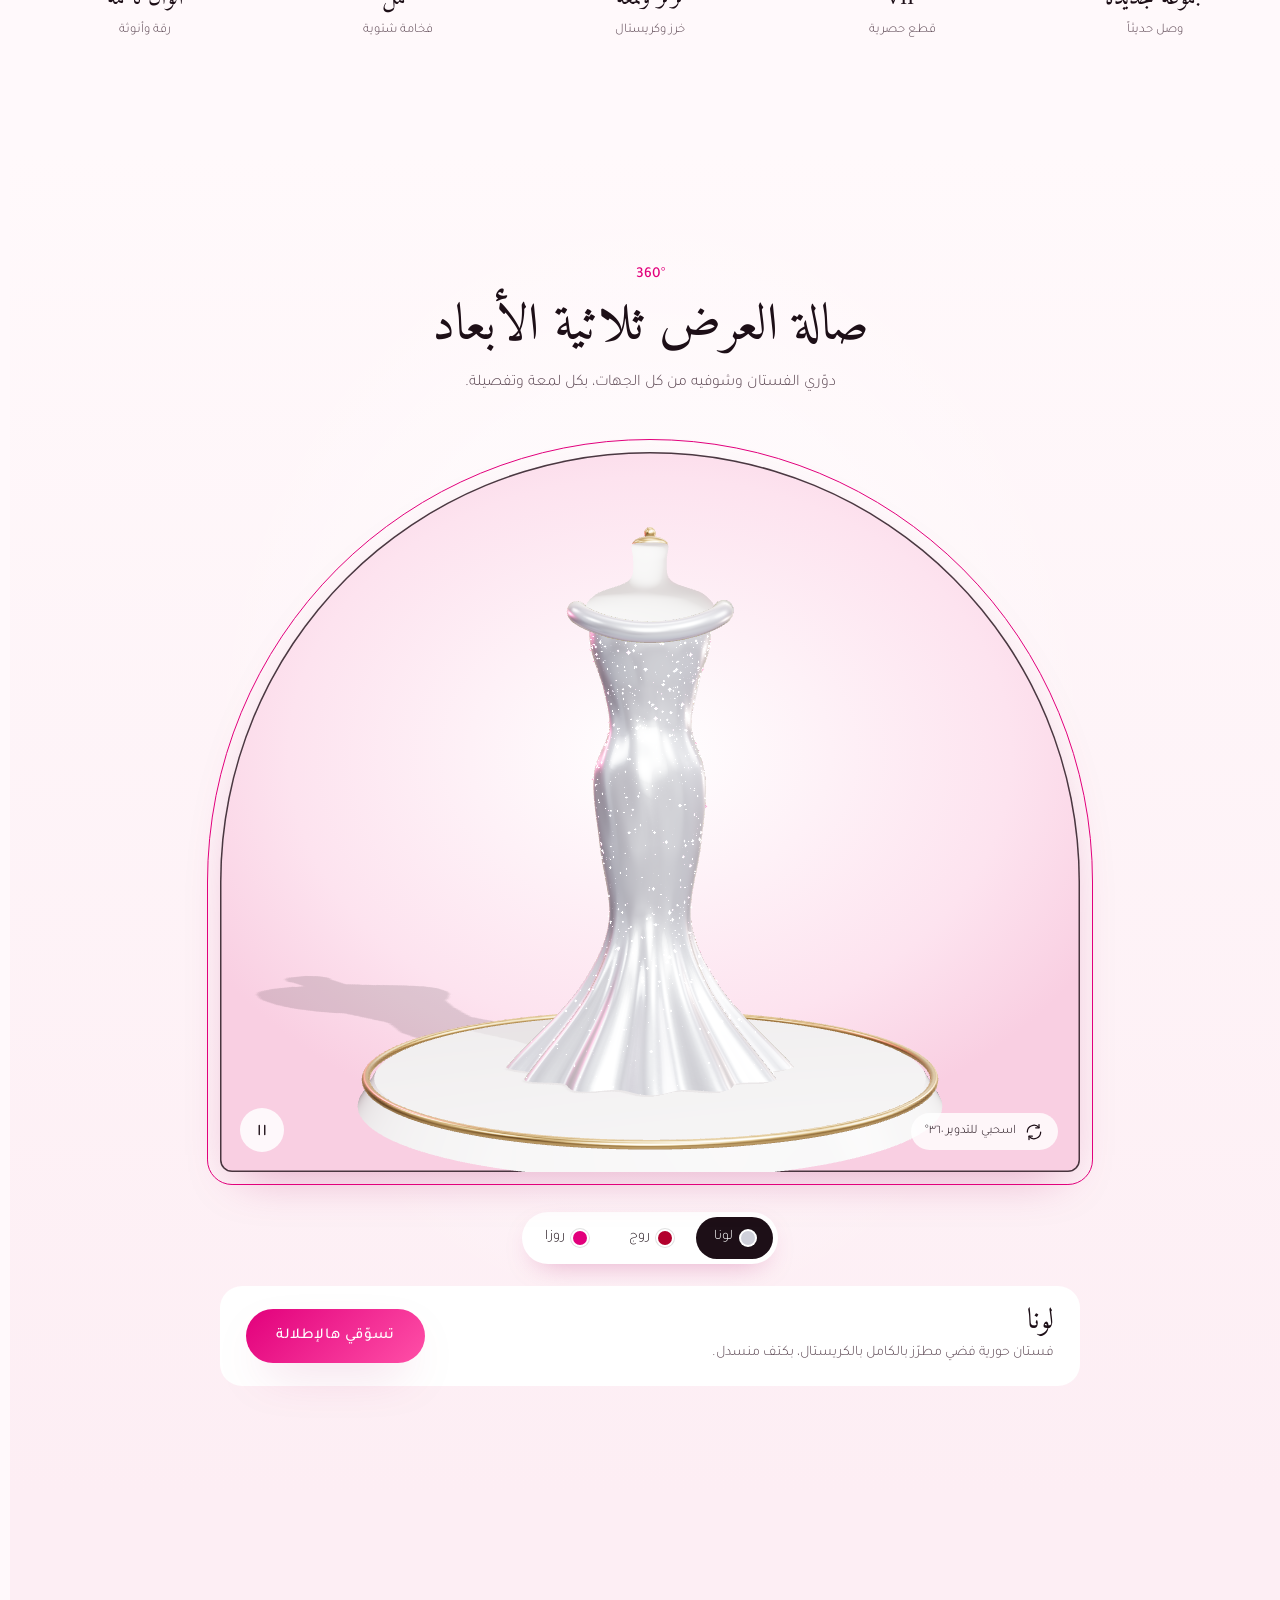
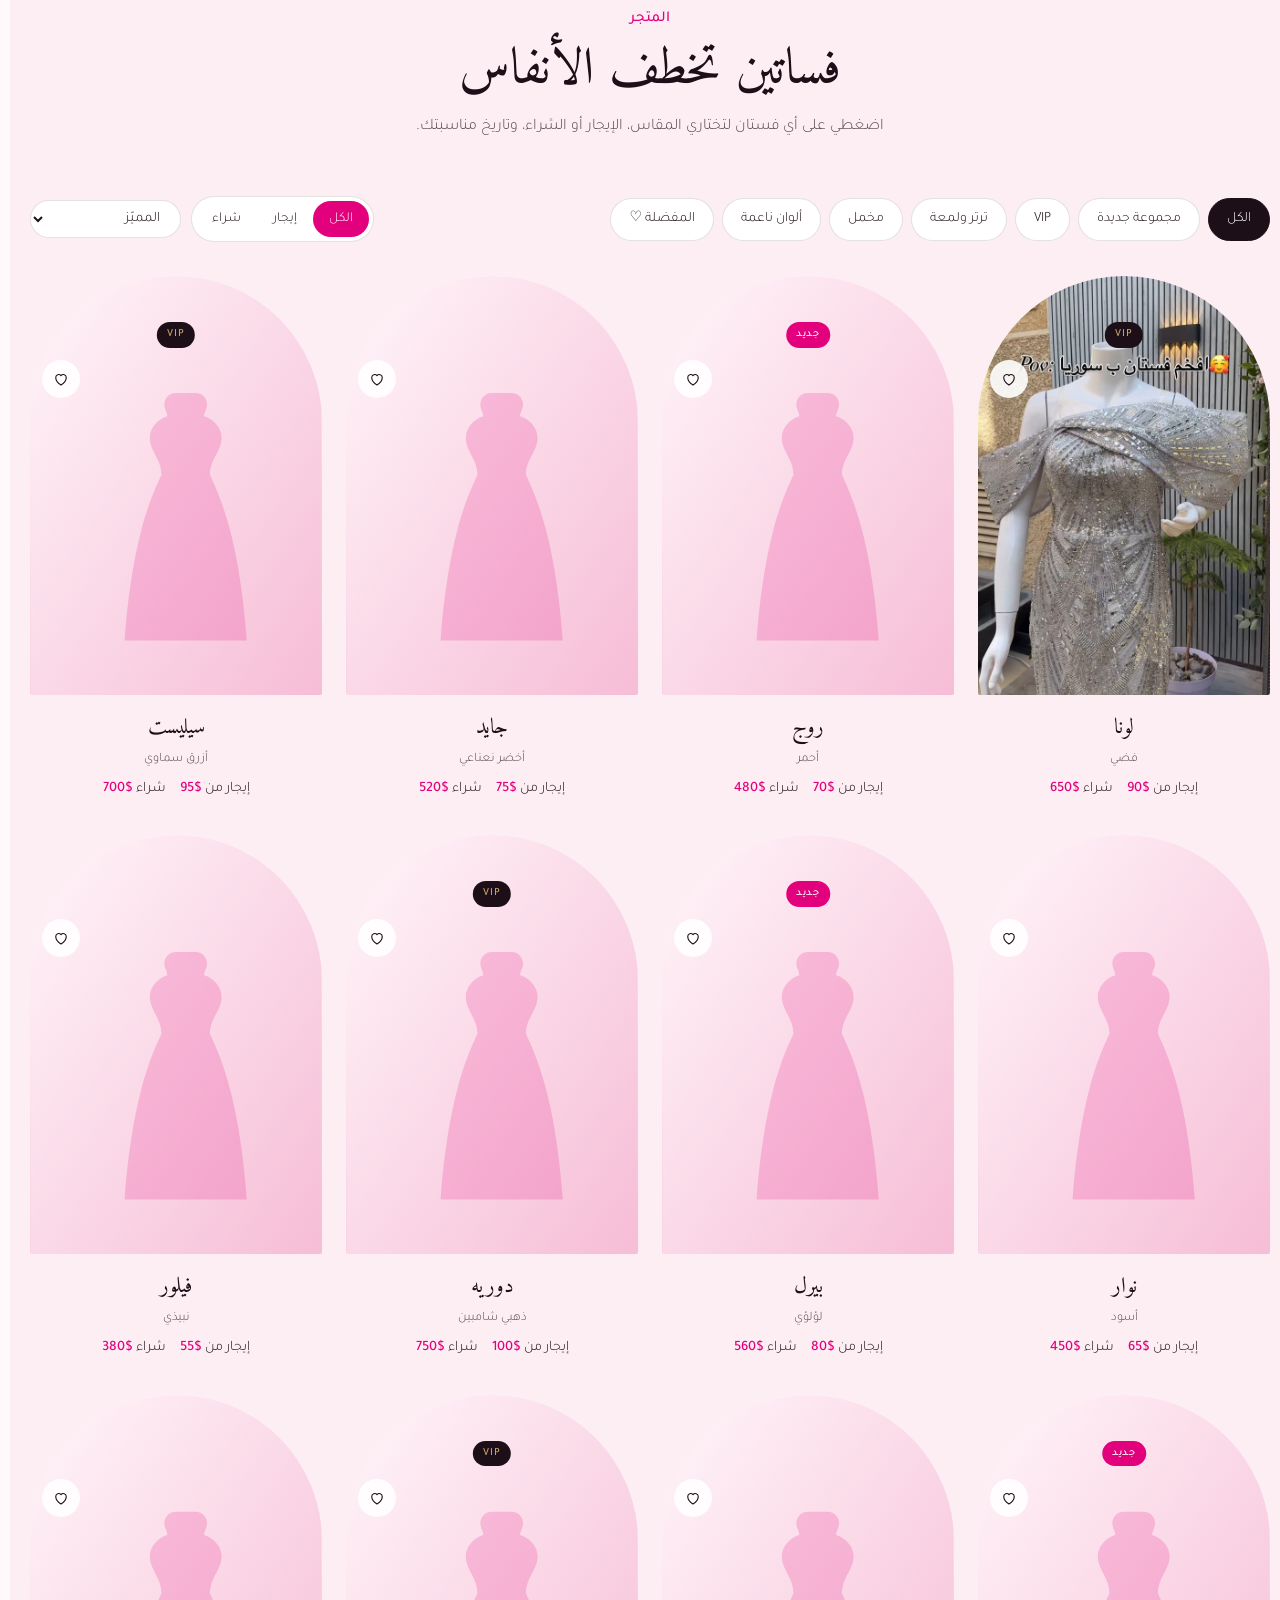
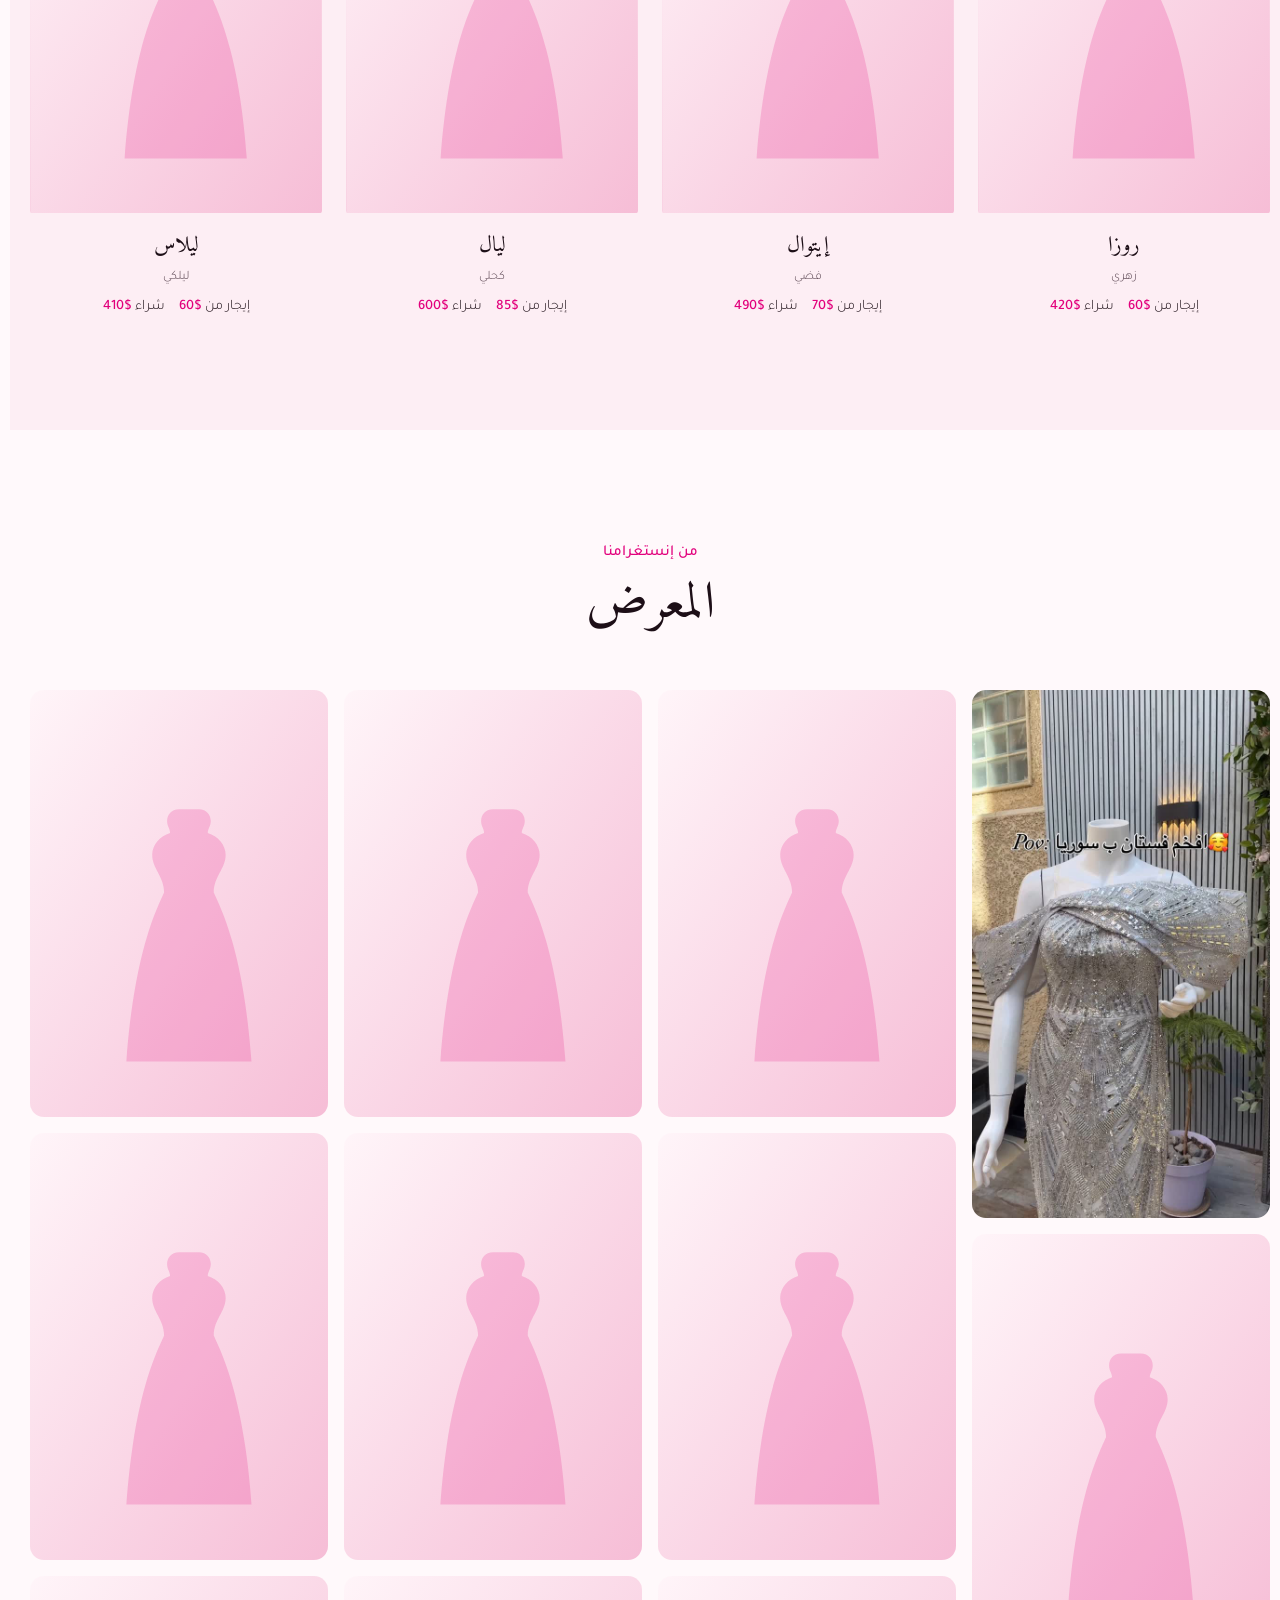
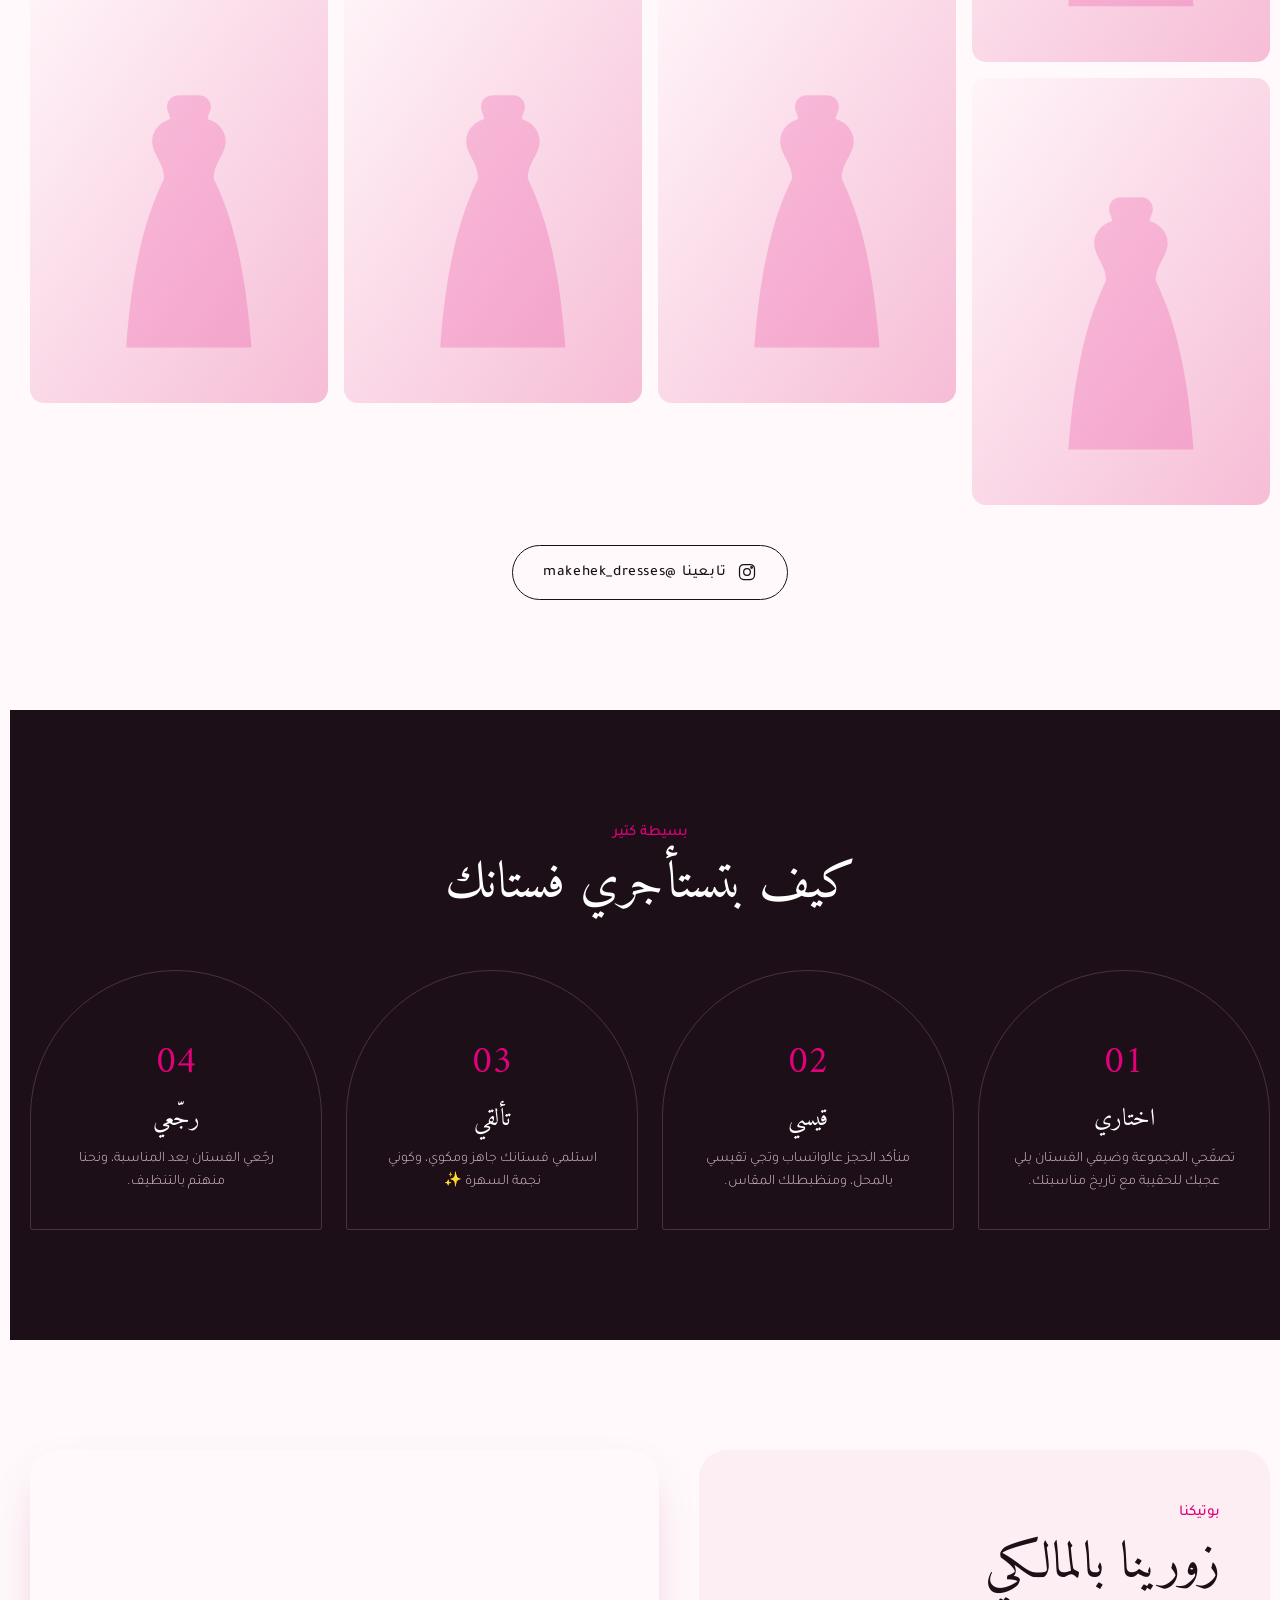
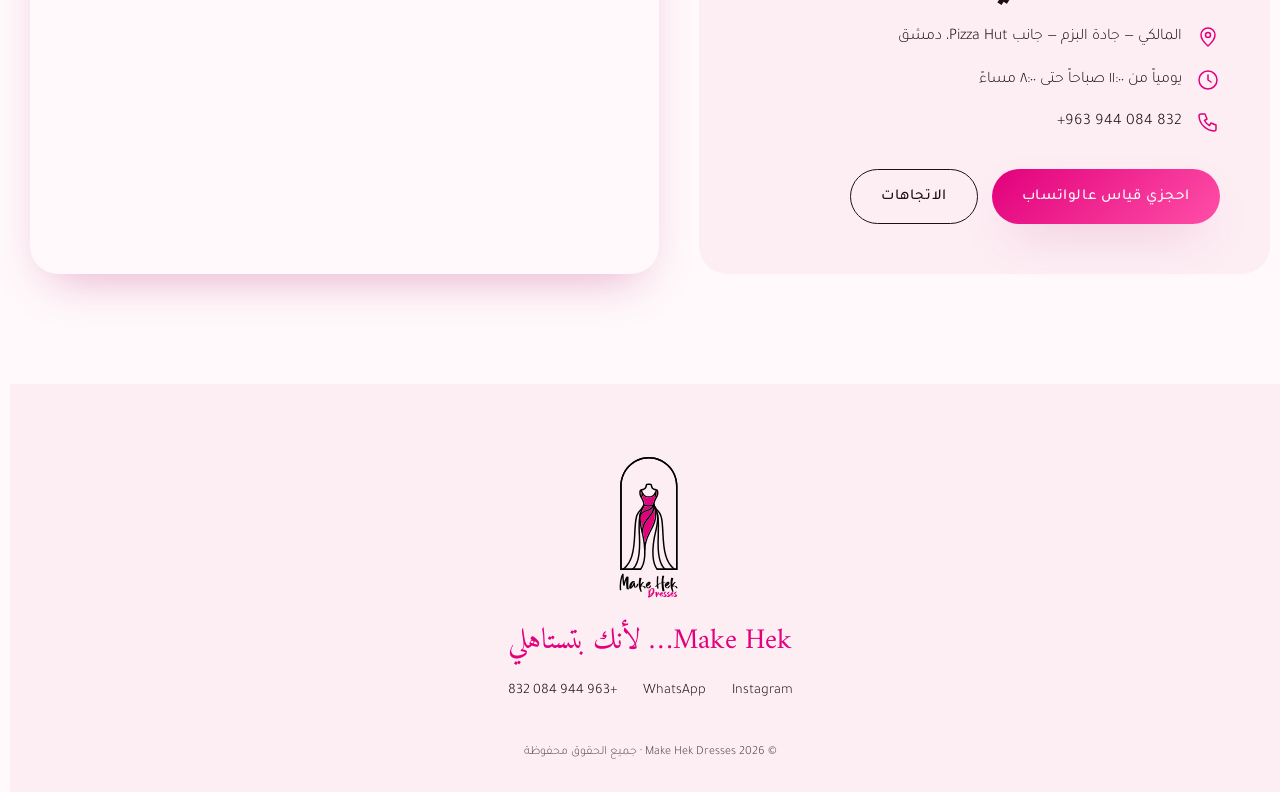
==== commit 3807b94b: "Deploy 2026-09-24T23:40:33.660Z" ====
--- a/index.html
+++ b/index.html
@@ -15,8 +15,8 @@
   <link
     href="https://fonts.googleapis.com/css2?family=Cormorant+Garamond:ital,wght@0,400;0,500;0,600;1,400;1,500&family=Great+Vibes&family=Jost:wght@300;400;500&family=Amiri:ital,wght@0,400;0,700;1,400&family=Tajawal:wght@300;400;500;700&display=swap"
     rel="stylesheet" />
-  <script type="module" crossorigin src="./assets/index-qkbltFa5.js"></script>
-  <link rel="stylesheet" crossorigin href="./assets/index-KnssSgQg.css">
+  <script type="module" crossorigin src="./assets/index-C_Y10tDJ.js"></script>
+  <link rel="stylesheet" crossorigin href="./assets/index-TRECdb9x.css">
 </head>
 <body>
 
--- a/assets/index-TRECdb9x.css
+++ b/assets/index-TRECdb9x.css
@@ -0,0 +1 @@
+:root{--magenta:#e2007c;--magenta-deep:#b0005f;--rose:#f6bdd6;--blush:#fdeef4;--pearl:#fff9fb;--ink:#1d0f17;--ink-soft:#5b4652;--gold:#c8a26b;--line:#1d0f171f;--f-display:"Cormorant Garamond", "Amiri", serif;--f-body:"Jost", "Tajawal", system-ui, sans-serif;--f-script:"Great Vibes", "Amiri", cursive;--radius:18px;--shadow:0 20px 50px -20px #b0005f59;--ease:cubic-bezier(.2, .7, .2, 1)}html[lang=ar]{--f-display:"Amiri", "Cormorant Garamond", serif;--f-body:"Tajawal", "Jost", system-ui, sans-serif;--f-script:"Amiri", serif}*,:before,:after{box-sizing:border-box}html{scroll-behavior:smooth;scroll-padding-top:90px}body{font-family:var(--f-body);color:var(--ink);background:var(--pearl);-webkit-font-smoothing:antialiased;margin:0;font-weight:300;line-height:1.65;overflow-x:hidden}img{max-width:100%;display:block}a{color:inherit;text-decoration:none}button{font:inherit;color:inherit;cursor:pointer;background:0 0;border:0}svg{fill:none;stroke:currentColor;stroke-width:1.5px;stroke-linecap:round;stroke-linejoin:round}.container{width:min(1240px,100% - 40px);margin-inline:auto}.center{justify-content:center;margin-top:40px;display:flex}.muted{color:var(--ink-soft)}.small{font-size:.82rem}.ic{flex:none;width:20px;height:20px}.script{font-family:var(--f-script);font-style:normal;font-weight:400}.eyebrow{letter-spacing:.28em;text-transform:uppercase;color:var(--magenta);margin:0 0 10px;font-size:.78rem;font-weight:500}html[lang=ar] .eyebrow{letter-spacing:0;font-size:.95rem}.btn{letter-spacing:.04em;transition:transform .3s var(--ease), box-shadow .3s var(--ease), background .3s;white-space:nowrap;border-radius:999px;justify-content:center;align-items:center;gap:10px;padding:14px 30px;font-size:.95rem;font-weight:500;display:inline-flex}.btn--primary{color:#fff;background:linear-gradient(135deg, var(--magenta), #ff4fa7);box-shadow:var(--shadow)}.btn--primary:hover{transform:translateY(-2px);box-shadow:0 26px 50px -18px #e2007c8c}.btn--ghost{border:1px solid var(--ink);background:0 0}.btn--ghost:hover{background:var(--ink);color:#fff}.btn--block{width:100%}.icon-btn{border-radius:50%;place-items:center;width:44px;height:44px;transition:background .2s;display:grid;position:relative}.icon-btn:hover{background:var(--blush)}.icon-btn svg{width:22px;height:22px}.badge{top:4px;background:var(--magenta);color:#fff;min-width:18px;height:18px;transition:transform .3s var(--ease);border-radius:999px;place-items:center;padding:0 5px;font-size:.68rem;font-weight:500;display:grid;position:absolute;inset-inline-end:2px;transform:scale(0)}.badge.is-on{transform:scale(1)}.badge.bump{animation:bump .45s var(--ease)}@keyframes bump{50%{transform:scale(1.4)}}.announce{background:var(--ink);color:var(--rose);letter-spacing:.08em;white-space:nowrap;font-size:.8rem;overflow:hidden}.announce__track{gap:28px;padding:9px 0;animation:30s linear infinite scroll;display:inline-flex}.announce i{color:var(--magenta);font-style:normal}@keyframes scroll{to{transform:translate(-50%)}}html[dir=rtl] .announce__track,html[dir=rtl] .ribbon__track{animation-name:scroll-rtl}@keyframes scroll-rtl{to{transform:translate(50%)}}.header{z-index:40;-webkit-backdrop-filter:blur(14px);backdrop-filter:blur(14px);background:#fff9fbd1;border-bottom:1px solid #0000;transition:border-color .3s,box-shadow .3s;position:sticky;top:0}.header.is-scrolled{border-color:var(--line);box-shadow:0 8px 30px -20px #0000004d}.header__inner{align-items:center;gap:24px;height:76px;display:flex}.brand{align-items:center;gap:12px;display:flex}.brand__mark{width:auto;height:50px}.brand__text{direction:ltr;flex-direction:column;line-height:1;display:flex}.brand__name{font-family:Great Vibes,cursive;font-size:1.9rem}.brand__sub{color:var(--magenta);margin-inline-start:38px;margin-top:-4px;font-family:Great Vibes,cursive;font-size:1.15rem}.nav{gap:30px;margin-inline:auto;display:flex}.nav a{letter-spacing:.04em;padding:6px 0;font-size:.92rem;position:relative}.nav a:after{content:"";inset-inline:0;background:var(--magenta);height:1px;transition:transform .35s var(--ease);position:absolute;bottom:0;transform:scaleX(0)}.nav a:hover:after{transform:scaleX(1)}.header__actions{align-items:center;gap:4px;display:flex}.lang-btn{border:1px solid var(--line);border-radius:999px;min-width:44px;height:34px;margin-inline-end:6px;padding:0 12px;font-size:.85rem;font-weight:500}.lang-btn:hover{border-color:var(--magenta);color:var(--magenta)}.menu-btn{display:none}.hero{background:radial-gradient(60% 60% at 85% 20%, #f6bdd68c, transparent 70%), radial-gradient(40% 50% at 5% 90%, #e2007c1a, transparent 70%), var(--pearl);position:relative;overflow:hidden}html[dir=rtl] .hero{background:radial-gradient(60% 60% at 15% 20%, #f6bdd68c, transparent 70%), radial-gradient(40% 50% at 95% 90%, #e2007c1a, transparent 70%), var(--pearl)}.hero__inner{grid-template-columns:1.05fr 1fr;align-items:center;gap:40px;min-height:calc(100vh - 110px);padding:60px 0 80px;display:grid}.hero__title{font-family:var(--f-display);margin:0 0 22px;font-size:clamp(2.6rem,5.6vw,5rem);font-weight:500;line-height:1.05}.hero__title span{display:block}.hero__title em{color:var(--magenta);margin-top:6px;font-size:1.25em;line-height:1.1;display:block}html[lang=ar] .hero__title{line-height:1.35}html[lang=ar] .hero__title em{font-size:1em;font-weight:700}.hero__lead{max-width:480px;color:var(--ink-soft);margin:0 0 34px;font-size:1.1rem}.hero__cta{flex-wrap:wrap;gap:14px;display:flex}.hero__stats{gap:40px;margin:50px 0 0;padding:0;list-style:none;display:flex}.hero__stats li{flex-direction:column;display:flex}.hero__stats strong{font-family:var(--f-display);color:var(--ink);font-size:2rem;font-weight:500;line-height:1.1}.hero__stats span{color:var(--ink-soft);font-size:.82rem}.hero__art{height:min(640px,78vh);position:relative}.arch{border-radius:999px 999px 14px 14px;margin:0;position:absolute;overflow:visible}.arch img{object-fit:cover;border-radius:inherit;background:linear-gradient(160deg, var(--blush), var(--rose));width:100%;height:100%}.arch:before{content:"";border:1.5px solid var(--ink);border-radius:inherit;pointer-events:none;position:absolute;inset:-12px}.arch--lg{inset-inline-start:18%;z-index:2;width:58%;height:92%;box-shadow:var(--shadow);top:4%}.arch--sm{width:30%;height:46%}.arch--sm:before{border-color:var(--magenta);inset:-8px}.arch--a{inset-inline-start:0;z-index:3;bottom:2%}.arch--b{inset-inline-end:0;z-index:1;top:10%}.hero__seal{z-index:4;inset-inline-end:6%;width:118px;height:118px;box-shadow:var(--shadow);background:#fff;border-radius:50%;place-items:center;display:grid;position:absolute;bottom:4%}.hero__seal img{height:56px}.seal-text{animation:22s linear infinite spin;position:absolute;inset:0}.seal-text text{fill:var(--ink);stroke:none;letter-spacing:2.4px;font-family:Jost,sans-serif;font-size:9.4px}@keyframes spin{to{transform:rotate(360deg)}}.sparkles{pointer-events:none;position:absolute;inset:0}.sparkle{color:var(--magenta);opacity:0;animation:4s ease-in-out infinite twinkle;position:absolute}@keyframes twinkle{0%,to{opacity:0;transform:scale(.4)rotate(0)}50%{opacity:.7;transform:scale(1)rotate(45deg)}}.ribbon{background:var(--magenta);color:#fff;white-space:nowrap;z-index:3;margin:-14px -10px 0;position:relative;overflow:hidden;transform:rotate(-1.2deg)}.ribbon__track{font-family:var(--f-display);gap:40px;padding:16px 0;font-size:1.6rem;font-style:italic;animation:40s linear infinite scroll;display:inline-flex}.ribbon__track span:after{content:"✦";vertical-align:middle;margin-inline-start:40px;font-size:1rem;font-style:normal}.section{padding:110px 0;position:relative}.section--blush{background:var(--blush)}.section--ink{background:var(--ink);color:#f9e9f1}.section--ink .section__title{color:#fff}.section__head{text-align:center;max-width:680px;margin:0 auto 56px}.section__title{font-family:var(--f-display);margin:0;font-size:clamp(2.1rem,4vw,3.3rem);font-weight:500;line-height:1.15}.section__lead{color:var(--ink-soft);margin:14px 0 0}.collections{grid-template-columns:repeat(5,1fr);gap:22px;display:grid}.col-card{text-align:center;cursor:pointer;position:relative}.col-card__img{aspect-ratio:3/4.4;background:linear-gradient(160deg, var(--blush), var(--rose));border-radius:999px 999px 12px 12px;position:relative;overflow:hidden}.col-card__img img{object-fit:cover;width:100%;height:100%;transition:transform 1s var(--ease)}.col-card:hover .col-card__img img{transform:scale(1.07)}.col-card__img:after{content:"";border-radius:inherit;border:1px solid #fffc;position:absolute;inset:8px}.col-card h3{font-family:var(--f-display);margin:16px 0 2px;font-size:1.45rem;font-weight:500}.col-card p{color:var(--ink-soft);margin:0;font-size:.82rem}.col-card__emoji{top:14px;z-index:1;font-size:1.2rem;position:absolute;inset-inline:0}.toolbar{flex-wrap:wrap;justify-content:space-between;align-items:center;gap:16px;margin-bottom:34px;display:flex}.chips{flex-wrap:wrap;gap:8px;display:flex}.chip{border:1px solid var(--line);background:#fff;border-radius:999px;padding:9px 18px;font-size:.88rem;transition:all .25s}.chip:hover{border-color:var(--magenta)}.chip.is-active{background:var(--ink);color:#fff;border-color:var(--ink)}.toolbar__right{align-items:center;gap:10px;display:flex}.seg{border:1px solid var(--line);background:#fff;border-radius:999px;padding:4px;display:inline-flex}.seg button{border-radius:999px;padding:7px 16px;font-size:.85rem;transition:all .25s}.seg button.is-active{background:var(--magenta);color:#fff}.select,.input{font:inherit;border:1px solid var(--line);color:var(--ink);background:#fff;border-radius:12px;outline:none;padding:10px 16px;font-size:.9rem;transition:border-color .2s,box-shadow .2s}.select{border-radius:999px}.input{width:100%}.select:focus,.input:focus{border-color:var(--magenta);box-shadow:0 0 0 3px #e2007c1f}.grid{grid-template-columns:repeat(4,1fr);gap:34px 24px;display:grid}.card{opacity:0;animation:rise .7s var(--ease) forwards;position:relative;transform:translateY(20px)}@keyframes rise{to{opacity:1;transform:none}}.card__media{aspect-ratio:3/4.3;background:linear-gradient(160deg, #fff, var(--rose));cursor:pointer;border-radius:999px 999px 16px 16px;position:relative;overflow:hidden}.card__media img{object-fit:cover;object-position:center 62%;width:100%;height:100%;transition:transform 1.1s var(--ease)}.card:hover .card__media img{transform:scale(1.06)}.card__quick{inset-inline:14px;-webkit-backdrop-filter:blur(6px);backdrop-filter:blur(6px);text-align:center;transition:transform .45s var(--ease), background .2s, color .2s;background:#ffffffeb;border-radius:999px;padding:12px;font-size:.85rem;font-weight:500;position:absolute;bottom:14px;transform:translateY(140%)}.card:hover .card__quick,.card__quick:focus-visible{transform:none}.card__quick:hover{background:var(--magenta);color:#fff}.card__tags{top:46px;gap:6px;display:flex;position:absolute;inset-inline-start:50%;transform:translate(-50%)}html[dir=rtl] .card__tags{transform:translate(50%)}.tag{letter-spacing:.08em;text-transform:uppercase;white-space:nowrap;background:#fff;border-radius:999px;padding:4px 10px;font-size:.68rem;font-weight:500}.tag--vip{background:var(--ink);color:var(--gold)}.tag--new{background:var(--magenta);color:#fff}.fav{top:16%;z-index:2;width:38px;height:38px;transition:transform .25s var(--ease);background:#ffffffe6;border-radius:50%;place-items:center;display:grid;position:absolute;inset-inline-end:12px}.fav svg{width:18px;height:18px}.fav:hover{transform:scale(1.1)}.fav.is-on{color:var(--magenta)}.fav.is-on svg{fill:var(--magenta)}.card__body{text-align:center;padding:16px 4px 0}.card__name{font-family:var(--f-display);margin:0;font-size:1.35rem;font-weight:500}.card__meta{color:var(--ink-soft);margin:2px 0 8px;font-size:.8rem}.card__prices{justify-content:center;gap:14px;font-size:.9rem;display:flex}.card__prices b{color:var(--magenta);font-weight:500}.empty{text-align:center;color:var(--ink-soft);padding:40px 0}.masonry{columns:4 240px;column-gap:16px}.masonry figure{break-inside:avoid;cursor:zoom-in;border-radius:14px;margin:0 0 16px;position:relative;overflow:hidden}.masonry img{width:100%;transition:transform .9s var(--ease), filter .5s}.masonry figure:hover img{filter:saturate(1.1);transform:scale(1.04)}.masonry figure:after{content:"";opacity:0;background:linear-gradient(#0000 60%,#e2007c59);transition:opacity .4s;position:absolute;inset:0}.masonry figure:hover:after{opacity:1}.steps{grid-template-columns:repeat(4,1fr);gap:24px;margin:0;padding:0;list-style:none;display:grid}.steps li{text-align:center;transition:background .4s, transform .4s var(--ease);border:1px solid #f6bdd633;border-radius:999px 999px 18px 18px;padding:60px 28px 34px}.steps li:hover{background:#e2007c1a;transform:translateY(-6px)}.steps__n{font-family:var(--f-display);color:var(--magenta);font-size:2.4rem;font-style:italic}.steps h3{font-family:var(--f-display);color:#fff;margin:6px 0 8px;font-size:1.5rem;font-weight:500}.steps p{color:#d9c0cd;margin:0;font-size:.9rem}.visit{grid-template-columns:1fr 1.1fr;align-items:stretch;gap:40px;display:grid}.visit__card{background:var(--blush);border-radius:28px;padding:50px}.visit__list{gap:16px;margin:30px 0 34px;padding:0;list-style:none;display:grid}.visit__list li{align-items:center;gap:14px;display:flex}.visit__list .ic{color:var(--magenta);width:24px;height:24px}.visit__map{min-height:380px;box-shadow:var(--shadow);border-radius:28px;overflow:hidden}.visit__map iframe{filter:grayscale(.4)sepia(.15)hue-rotate(290deg);border:0;width:100%;height:100%}.footer{background:var(--blush);text-align:center;padding:70px 0 30px}.footer__inner{flex-direction:column;align-items:center;gap:14px;display:flex}.footer__logo{width:auto;height:150px}.footer__tag{color:var(--magenta);margin:0;font-size:1.8rem}.footer__links{flex-wrap:wrap;justify-content:center;gap:26px;font-size:.9rem;display:flex}.footer__links a:hover{color:var(--magenta)}.footer__copy{color:var(--ink-soft);margin:24px 0 0;font-size:.78rem}.modal,.drawer,.lightbox{z-index:100;position:fixed;inset:0}.modal[hidden],.drawer[hidden],.lightbox[hidden]{display:none}.modal__backdrop,.drawer__backdrop{-webkit-backdrop-filter:blur(4px);backdrop-filter:blur(4px);background:#1d0f1780;animation:.3s fade;position:absolute;inset:0}@keyframes fade{0%{opacity:0}}.modal__panel{background:var(--pearl);width:min(980px,100% - 32px);max-height:calc(100vh - 40px);animation:pop .45s var(--ease);border-radius:28px;margin:20px auto;position:relative;top:50%;overflow:auto;transform:translateY(-50%)}@keyframes pop{0%{opacity:0;transform:translateY(-46%)scale(.97)}}.modal__close{top:14px;z-index:2;background:#fff;position:absolute;inset-inline-end:14px}.qv{grid-template-columns:1fr 1fr;display:grid}.qv__media{background:var(--blush);padding:26px}.qv__media img{object-fit:cover;border-radius:999px 999px 16px 16px;width:100%;height:100%;max-height:640px}.qv__info{padding:44px 40px}.qv__name{font-family:var(--f-display);margin:0 0 8px;font-size:2.3rem;font-weight:500;line-height:1.1}.qv__desc{color:var(--ink-soft);margin:0 0 20px}.qv__note{color:var(--ink-soft);text-align:center;margin:12px 0 0;font-size:.8rem}.label{letter-spacing:.08em;text-transform:uppercase;margin:18px 0 8px;font-size:.8rem;font-weight:500;display:block}html[lang=ar] .label{letter-spacing:0;font-size:.9rem}.mode-cards{grid-template-columns:1fr 1fr;gap:10px;display:grid}.mode-card{text-align:start;border:1.5px solid var(--line);background:#fff;border-radius:16px;padding:14px 16px;transition:all .2s}.mode-card strong{font-weight:500;display:block}.mode-card span{font-family:var(--f-display);color:var(--magenta);font-size:1.5rem}.mode-card small{color:var(--ink-soft);font-size:.75rem;display:block}.mode-card.is-active{border-color:var(--magenta);background:var(--blush);box-shadow:0 0 0 3px #e2007c1a}.sizes{flex-wrap:wrap;gap:8px;margin-bottom:26px;display:flex}.size{border:1px solid var(--line);background:#fff;border-radius:12px;min-width:48px;height:44px;padding:0 12px;font-size:.88rem;transition:all .2s}.size:hover{border-color:var(--magenta)}.size.is-active{background:var(--ink);color:#fff;border-color:var(--ink)}.shake{animation:.4s shake}@keyframes shake{25%{transform:translate(-6px)}75%{transform:translate(6px)}}.lightbox{background:#14080ff0;place-items:center;animation:.3s fade;display:grid}.lightbox img{object-fit:contain;border-radius:14px;max-width:min(92vw,900px);max-height:86vh}.lightbox .icon-btn{color:#fff;background:#ffffff1a;position:absolute}.lightbox .icon-btn:hover{background:var(--magenta)}.lb__close{top:20px;inset-inline-end:20px}.lb__prev{top:50%;left:20px}.lb__next{top:50%;right:20px}.lb__count{color:var(--rose);letter-spacing:.2em;direction:ltr;font-size:.85rem;position:absolute;bottom:12px}.drawer__panel{top:0;bottom:0;background:var(--pearl);width:min(440px,100%);animation:slide-in .45s var(--ease);flex-direction:column;display:flex;position:absolute;inset-inline-end:0}@keyframes slide-in{0%{transform:translate(100%)}}html[dir=rtl] .drawer__panel{animation-name:slide-in-rtl}@keyframes slide-in-rtl{0%{transform:translate(-100%)}}.drawer__head{border-bottom:1px solid var(--line);justify-content:space-between;align-items:center;padding:20px 24px;display:flex}.drawer__head h3{font-family:var(--f-display);margin:0;font-size:1.7rem;font-weight:500}.drawer__body{flex:1;padding:10px 24px;overflow:auto}.drawer__foot{border-top:1px solid var(--line);background:#fff;padding:20px 24px 24px}.totals>div{justify-content:space-between;font-size:1.05rem;display:flex}.totals strong{font-family:var(--f-display);font-size:1.5rem;font-weight:600}.checkout{gap:10px;margin-top:14px;display:grid}.checkout textarea{resize:vertical}.line{border-bottom:1px solid var(--line);grid-template-columns:78px 1fr auto;gap:14px;padding:16px 0;display:grid}.line img{object-fit:cover;background:var(--blush);border-radius:999px 999px 8px 8px;width:78px;height:104px}.line h4{font-family:var(--f-display);margin:0;font-size:1.2rem;font-weight:500}.line p{color:var(--ink-soft);margin:2px 0;font-size:.8rem}.line__mode{background:var(--blush);color:var(--magenta);letter-spacing:.06em;text-transform:uppercase;border-radius:999px;padding:2px 8px;font-size:.68rem;font-weight:500;display:inline-block}.line__price{font-weight:500}.line__rm{color:var(--ink-soft);margin-top:6px;font-size:.75rem;text-decoration:underline}.line__rm:hover{color:var(--magenta)}.cart-empty{text-align:center;color:var(--ink-soft);padding:70px 10px}.cart-empty img{opacity:.8;height:110px;margin:0 auto 18px}.toast{z-index:120;opacity:0;visibility:hidden;background:var(--ink);color:#fff;transition:transform .45s var(--ease), opacity .3s, visibility .3s;white-space:nowrap;border-radius:999px;padding:13px 24px;font-size:.9rem;position:fixed;bottom:28px;left:50%;transform:translate(-50%,30px);box-shadow:0 14px 40px -12px #00000080}.toast.is-on{opacity:1;visibility:visible;transform:translate(-50%)}.wa-float{z-index:30;bottom:24px;color:#fff;width:56px;height:56px;transition:transform .3s var(--ease);background:#25d366;border-radius:50%;place-items:center;display:grid;position:fixed;inset-inline-start:24px;box-shadow:0 12px 30px -8px #25d36699}.wa-float:hover{transform:scale(1.08)}.wa-float svg{stroke-width:1.6px;width:28px;height:28px}.reveal{opacity:0;transition:opacity .9s var(--ease), transform .9s var(--ease);transform:translateY(30px)}.reveal.is-in{opacity:1;transform:none}@media (width<=1080px){.grid,.collections{grid-template-columns:repeat(3,1fr)}.steps{grid-template-columns:repeat(2,1fr)}}@media (width<=860px){.menu-btn{display:grid}.nav{top:110px;background:var(--pearl);border-bottom:1px solid var(--line);opacity:0;pointer-events:none;transition:transform .4s var(--ease), opacity .3s;z-index:-1;flex-direction:column;gap:0;padding:10px 20px 20px;position:fixed;inset-inline:0;transform:translateY(-120%)}.nav.is-open{opacity:1;pointer-events:auto;transform:none}.nav a{border-bottom:1px solid var(--line);padding:14px 0;font-size:1.05rem}.brand{margin-inline-end:auto}.hero__inner{text-align:center;grid-template-columns:1fr;min-height:0;padding-top:40px}.hero__lead{margin-inline:auto}.hero__cta,.hero__stats{justify-content:center}.hero__art{width:100%;max-width:460px;height:520px;margin:20px auto 0}.visit{grid-template-columns:1fr}.visit__card{padding:34px 26px}.qv{grid-template-columns:1fr}.qv__media img{max-height:420px}.qv__info{padding:28px 24px}}@media (width<=620px){.grid{grid-template-columns:repeat(2,1fr);gap:26px 14px}.collections{grid-template-columns:repeat(2,1fr)}.steps{grid-template-columns:1fr}.section{padding:80px 0}.hero__stats{gap:24px}.hero__art{height:440px}.hero__seal{width:92px;height:92px}.hero__seal img{height:42px}.brand__text{display:none}.toolbar__right{width:100%}.toolbar__right .select{flex:1}.card__name{font-size:1.1rem}.card__prices{flex-direction:column;gap:0;font-size:.82rem}.card__quick{inset-inline:8px;padding:9px;font-size:.75rem;bottom:8px;transform:none}.card__tags{top:30px}.fav{width:32px;height:32px}.lb__prev{left:6px}.lb__next{right:6px}}@media (prefers-reduced-motion:reduce){*,:before,:after{scroll-behavior:auto!important;transition-duration:.01ms!important;animation-duration:.01ms!important;animation-iteration-count:1!important}}.section--showroom{background:radial-gradient(50% 60% at 50% 45%, #fff 0%, transparent 70%), linear-gradient(180deg, var(--pearl), var(--blush));overflow:hidden}.showroom{max-width:860px;margin:0 auto}.showroom__arch{height:min(720px,80vh);min-height:520px;box-shadow:inset 0 0 0 1.5px #1d0f17cc, var(--shadow);outline:1px solid var(--magenta);outline-offset:12px;background:radial-gradient(60% 55% at 50% 42%,#fff 0%,#fde3ef 70%,#f9cfe2 100%);border-radius:999px 999px 28px 28px;position:relative}.showroom__stage{border-radius:inherit;cursor:grab;touch-action:pan-y;position:absolute;inset:0;overflow:hidden}.showroom.is-dragging .showroom__stage{cursor:grabbing}.showroom__stage canvas{display:block;width:100%!important;height:100%!important}.showroom__loader{place-items:center;transition:opacity .6s;display:grid;position:absolute;inset:0}.showroom__loader img{height:120px;animation:1.6s ease-in-out infinite breathe}@keyframes breathe{50%{opacity:.4;transform:scale(.94)}}.showroom.is-ready .showroom__loader{opacity:0;pointer-events:none}.showroom__hint{bottom:22px;pointer-events:none;background:#fffc;border-radius:999px;align-items:center;gap:8px;margin:0;padding:8px 14px;font-size:.8rem;transition:opacity .5s;display:flex;position:absolute;inset-inline-start:22px}.showroom.was-dragged .showroom__hint{opacity:0}.showroom__auto{bottom:20px;background:#ffffffd9;position:absolute;inset-inline-end:20px}.showroom__auto.is-off svg{opacity:.4}.showroom__bar{flex-direction:column;align-items:center;gap:22px;margin-top:40px;display:flex}.showroom__tabs{background:#fff;border-radius:999px;gap:6px;padding:5px;display:flex;box-shadow:0 10px 30px -14px #b0005f66}.showroom__tab{border-radius:999px;align-items:center;gap:8px;padding:9px 18px;font-size:.9rem;transition:all .25s;display:flex}.showroom__tab i{border-radius:50%;width:14px;height:14px;box-shadow:0 0 0 2px #fff,0 0 0 3px #0000001f}.showroom__tab.is-active{background:var(--ink);color:#fff}.showroom__info{background:#fff;border-radius:22px;justify-content:space-between;align-items:center;gap:24px;width:100%;padding:20px 26px;display:flex}.showroom__name{font-family:var(--f-display);margin:0;font-size:1.8rem;font-weight:500;line-height:1.1}.showroom__desc{color:var(--ink-soft);margin:4px 0 0;font-size:.9rem}@media (width<=620px){.showroom__arch{outline-offset:7px;height:70vh;min-height:480px}.showroom__tab{padding:8px 12px;font-size:.82rem}.showroom__info{text-align:center;flex-direction:column;padding:18px}}.intro-lock,.intro-lock body{overflow:hidden}.intro{z-index:200;cursor:pointer;clip-path:inset(0);background:radial-gradient(45% 45% at 50% 45%,#fff 0%,#0000 70%),linear-gradient(160deg,#fff9fb 0%,#fdeef4 55%,#f9d3e4 100%);place-items:center;transition:clip-path 1.05s cubic-bezier(.7,0,.2,1);display:grid;position:fixed;inset:0}.intro.is-leaving{clip-path:inset(0 0 100% round 0 0 50% 50%)}.intro__stage{direction:ltr;align-items:center;gap:clamp(8px,3vw,48px);display:flex}.intro__center{flex-direction:column;align-items:center;transition:transform 1s cubic-bezier(.7,0,.2,1),opacity .8s;display:flex}html[lang=ar] .intro__center{direction:rtl}.intro.is-leaving .intro__center{opacity:0;transform:translateY(-18vh)scale(.9)}.intro__logo{width:auto;height:min(62vh,520px);overflow:visible}.intro__logo path{stroke-linecap:round;stroke-linejoin:round}.intro__tag{font-family:var(--f-display);letter-spacing:.08em;color:var(--ink-soft);opacity:0;transition:opacity .8s, transform .8s var(--ease);margin:22px 0 0;font-size:clamp(1rem,2.4vw,1.35rem);transform:translateY(10px)}.intro.is-written .intro__tag{opacity:1;transform:none}.intro__pen{pointer-events:none;opacity:0;background:radial-gradient(circle,#fff 0 20%,#ff4fa7e6 35%,#e2007c00 70%);border-radius:50%;width:18px;height:18px;transition:opacity .2s;position:absolute;top:-9px;left:-9px;box-shadow:0 0 18px 6px #ff4fa773}.intro__pen.is-on{opacity:1}.intro__pen:before,.intro__pen:after{content:"";background:linear-gradient(90deg,#0000,#fff,#0000);width:34px;height:1.5px;position:absolute;top:50%;left:50%;transform:translate(-50%,-50%)}.intro__pen:after{transform:translate(-50%,-50%)rotate(90deg)}.intro__skip{bottom:28px;border:1px solid var(--line);color:var(--ink-soft);background:#fff9;border-radius:999px;padding:8px 18px;font-size:.82rem;position:absolute;inset-inline-end:28px}.intro__skip:hover{color:var(--magenta);border-color:var(--magenta)}.intro__orn{aspect-ratio:220/560;height:min(66vh,560px);transition:transform 1s cubic-bezier(.7,0,.2,1),opacity .8s}.intro__orn svg{width:100%;height:100%;overflow:visible}.intro__orn--end svg{transform:scaleX(-1)}.intro.is-leaving .intro__orn--start{opacity:0;transform:translate(-45vw)rotate(-8deg)}.intro.is-leaving .intro__orn--end{opacity:0;transform:translate(45vw)rotate(8deg)}.intro__orn .draw{fill:none;stroke-linecap:round;stroke-dasharray:1;stroke-dashoffset:1px;animation:orn-draw var(--dur,1.6s) var(--d,0s) cubic-bezier(.6, 0, .2, 1) forwards}@keyframes orn-draw{to{stroke-dashoffset:0}}.intro__orn .vine{stroke:url(#ornGold);stroke-width:2.4px}.intro__orn .vine--thin{stroke-width:.9px;opacity:.6}.intro__orn .curl{stroke:#1d0f17;stroke-width:1.3px}.intro__orn .thread{stroke:#c8a26b;stroke-width:.6px;opacity:.7}.intro__orn .leaf{fill:#e2007c;fill-opacity:0;stroke:#e2007c;stroke-width:1.2px;stroke-dasharray:1;stroke-dashoffset:1px;animation:orn-draw .9s var(--d) ease-out forwards, leaf-fill .7s calc(var(--d) + .6s) forwards}@keyframes leaf-fill{to{fill-opacity:.85}}.intro__orn .pearl{fill:#fff;stroke:#e8c9a0;stroke-width:.8px;transform-box:fill-box;transform-origin:50%;filter:drop-shadow(0 1px 1.5px #c8a26b99);animation:pearl-pop .5s var(--d) cubic-bezier(.3, 1.6, .5, 1) forwards;transform:scale(0)}@keyframes pearl-pop{to{transform:scale(1)}}.intro__orn .rose{transform-box:fill-box;transform-origin:50%;opacity:0;animation:bloom 1.3s var(--d) cubic-bezier(.3, 1.3, .4, 1) forwards;transform:scale(.3)rotate(-120deg)}@keyframes bloom{to{opacity:1;transform:none}}.intro__orn .rose__line{stroke:#e2007c;stroke-width:1.6px}.intro__orn .rose__glow{fill:#ff4fa7;opacity:.14}.intro__orn .ostar{fill:#e2007c;transform-box:fill-box;transform-origin:50%;opacity:0;animation:ostar 2.2s var(--d) ease-in-out infinite}@keyframes ostar{0%,to{opacity:0;scale:.4}50%{opacity:.9;scale:1}}.intro__orn .bfly{opacity:0;animation:bfly-in 1.8s var(--d) cubic-bezier(.3, .7, .3, 1) forwards, bfly-hover 2.4s calc(var(--d) + 1.8s) ease-in-out infinite}@keyframes bfly-in{0%{opacity:0;transform:translate(-150px,140px)rotate(-35deg)scale(.6)}25%{opacity:1}60%{transform:translate(-40px,-30px)rotate(10deg)scale(.9)}to{opacity:1;transform:none}}@keyframes bfly-hover{0%,to{opacity:1;transform:translate(0)rotate(-4deg)}50%{opacity:1;transform:translate(4px,-8px)rotate(6deg)}}.intro__orn .bfly__wing path{fill:#e2007c;stroke:#1d0f17;stroke-width:1px}.intro__orn .bfly__wing path+path{fill:#ff8cc6}.intro__orn .bfly__wing{animation:.28s ease-in-out infinite alternate flap}.intro__orn .bfly__body{fill:none;stroke:#1d0f17;stroke-width:1.6px;stroke-linecap:round}@keyframes flap{to{transform:scaleX(.25)}}.intro__petals{pointer-events:none;position:absolute;inset:0;overflow:hidden}.intro__petals i{width:calc(14px * var(--s));height:calc(10px * var(--s));opacity:0;background:linear-gradient(135deg,#ffc2de,#ff6fb1);border-radius:80% 0;animation:linear infinite petal-fall;position:absolute;top:-30px}@keyframes petal-fall{0%{opacity:0;transform:translate(0)rotate(0)}10%{opacity:.75}90%{opacity:.6}to{opacity:0;transform:translate(var(--x), 105vh) rotate(540deg)}}@media (width<=620px){.intro__stage{gap:0}.intro__orn{height:42vh}.intro__logo{height:46vh}}body{-webkit-user-select:none;user-select:none;-webkit-touch-callout:none}input,textarea,select{-webkit-user-select:text;user-select:text}img{-webkit-user-drag:none}
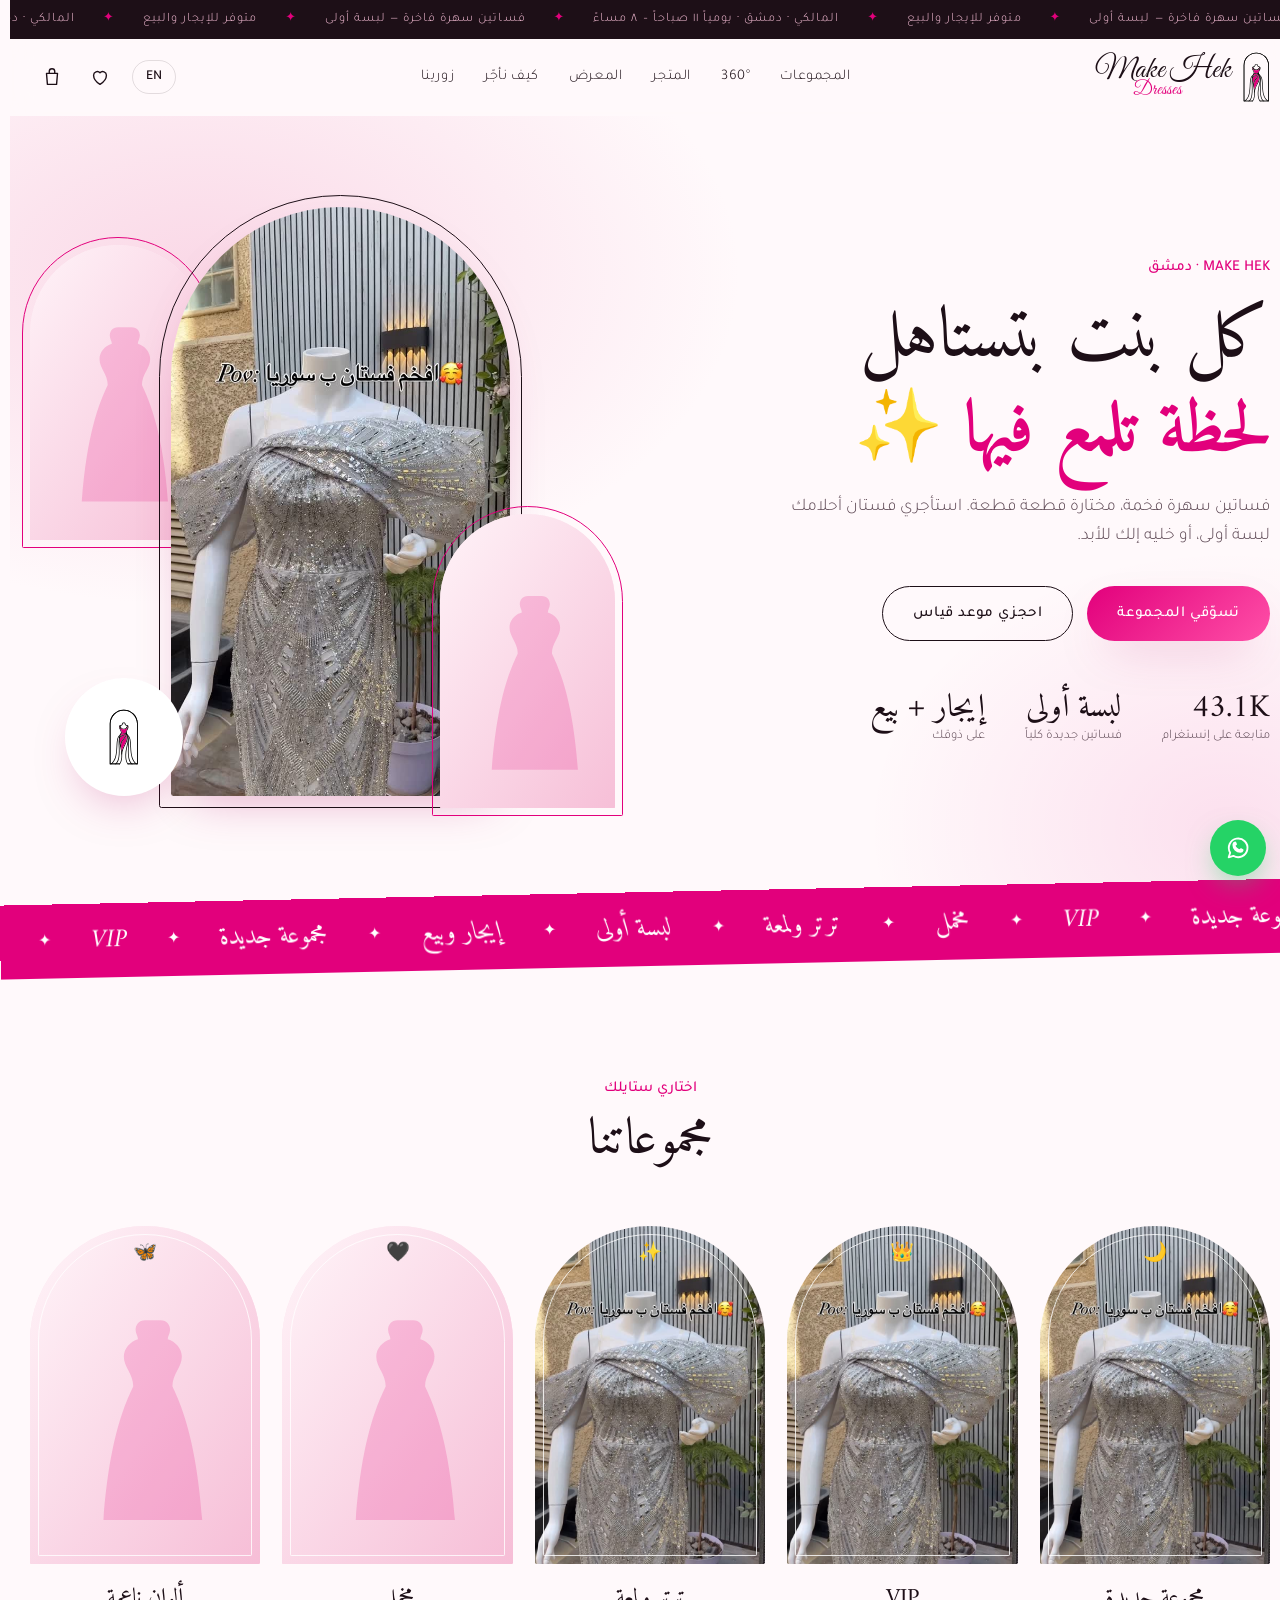
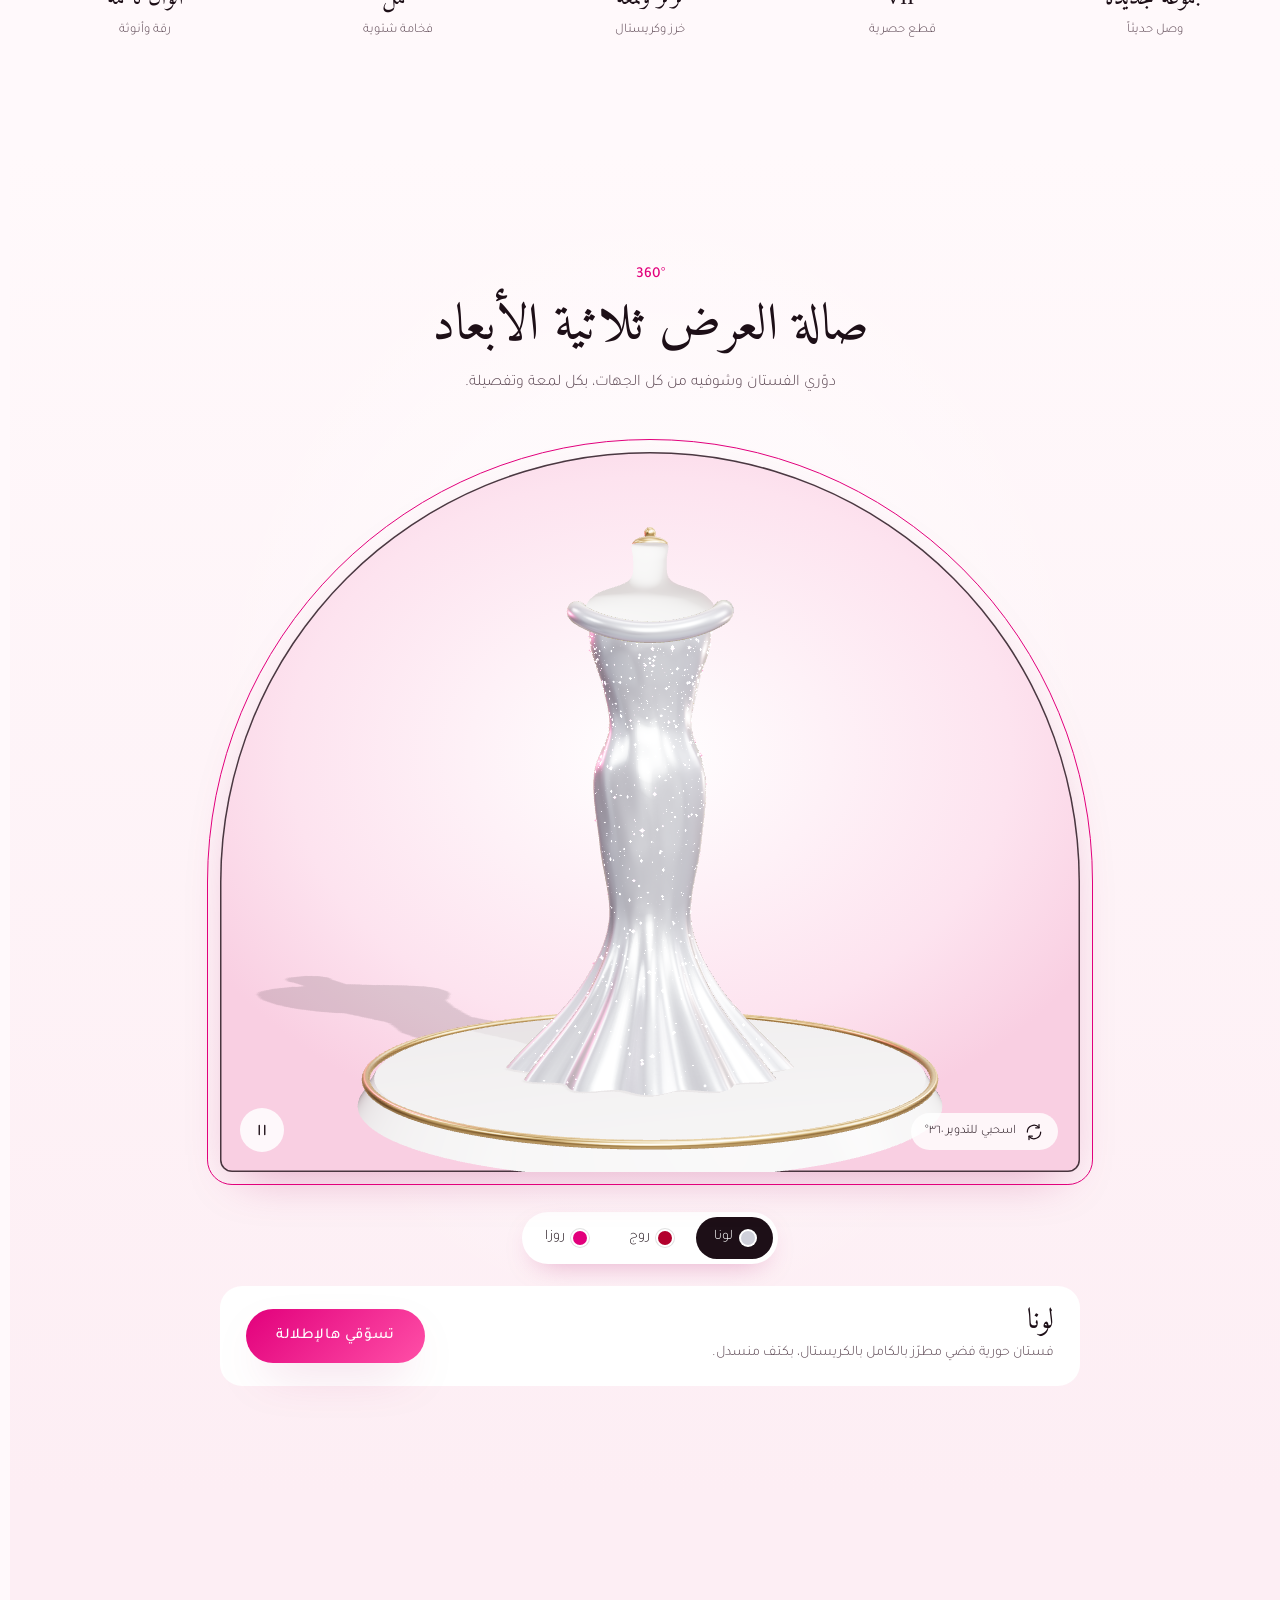
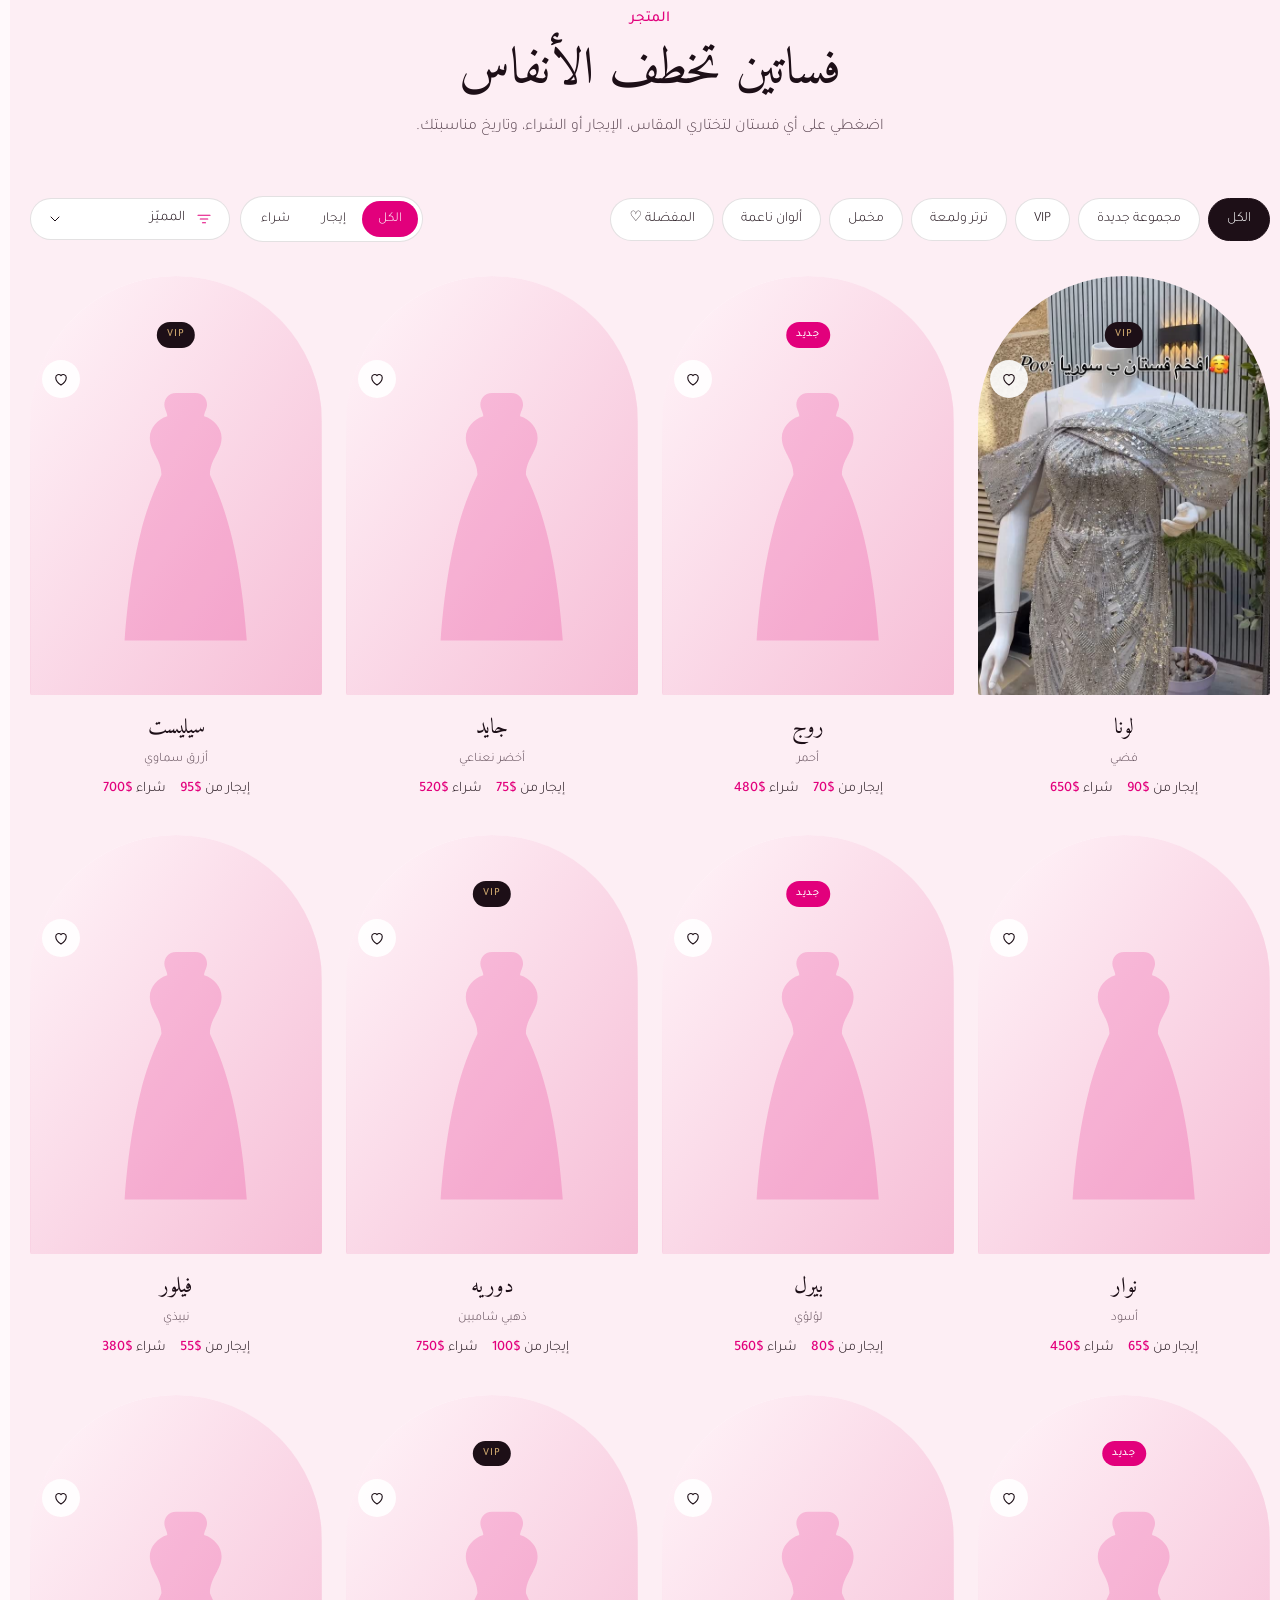
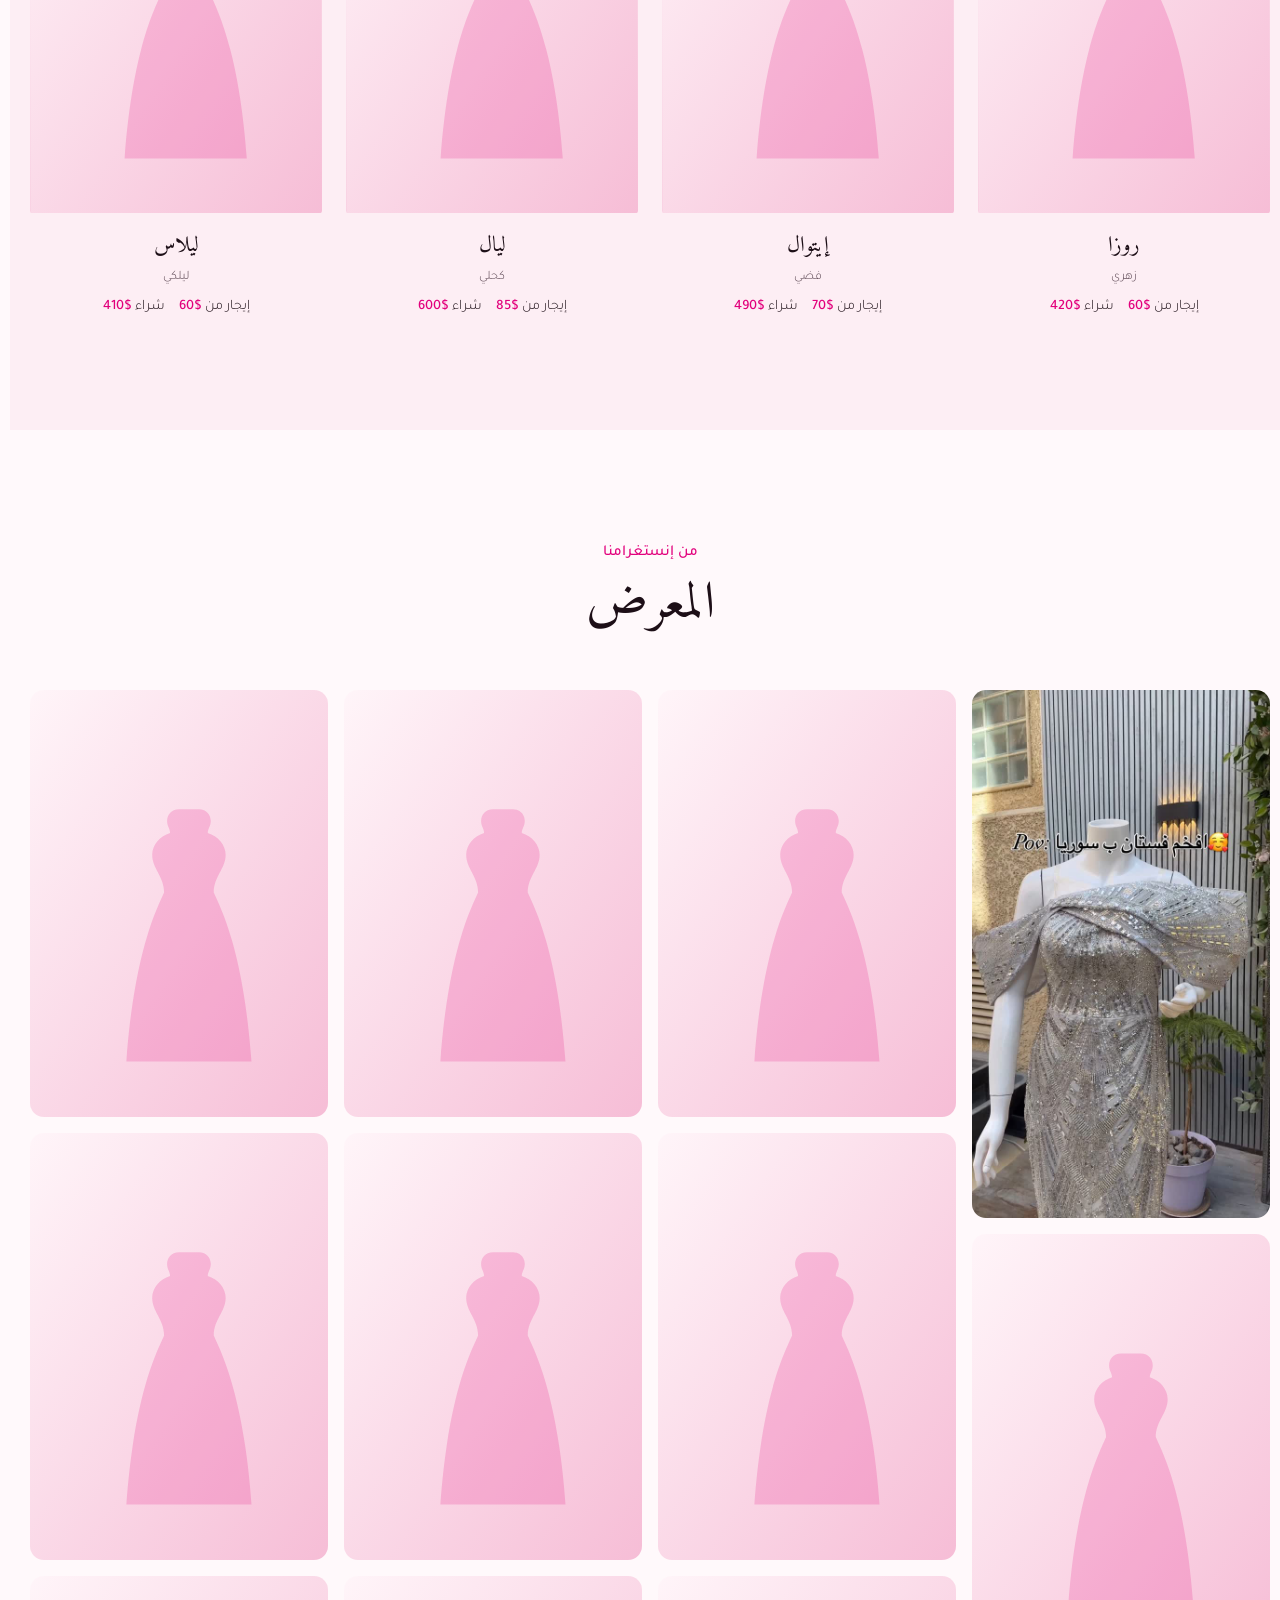
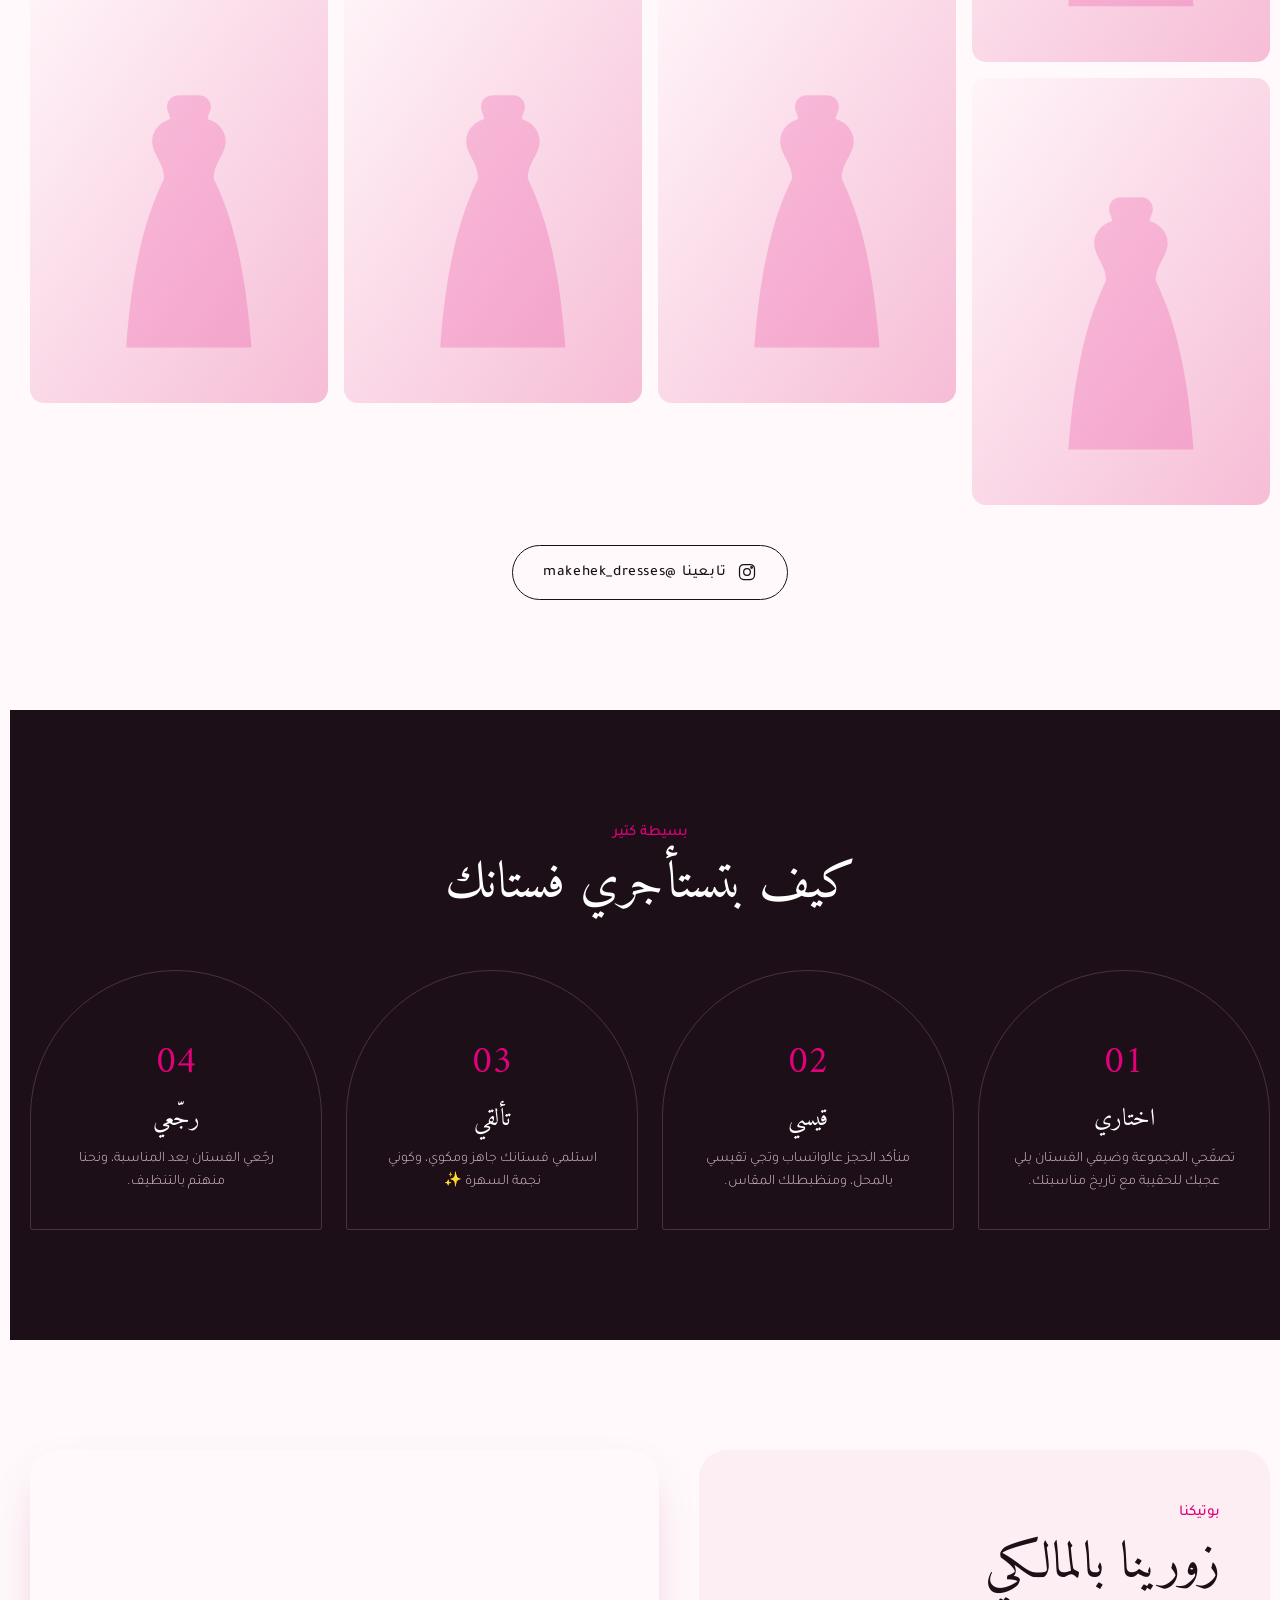
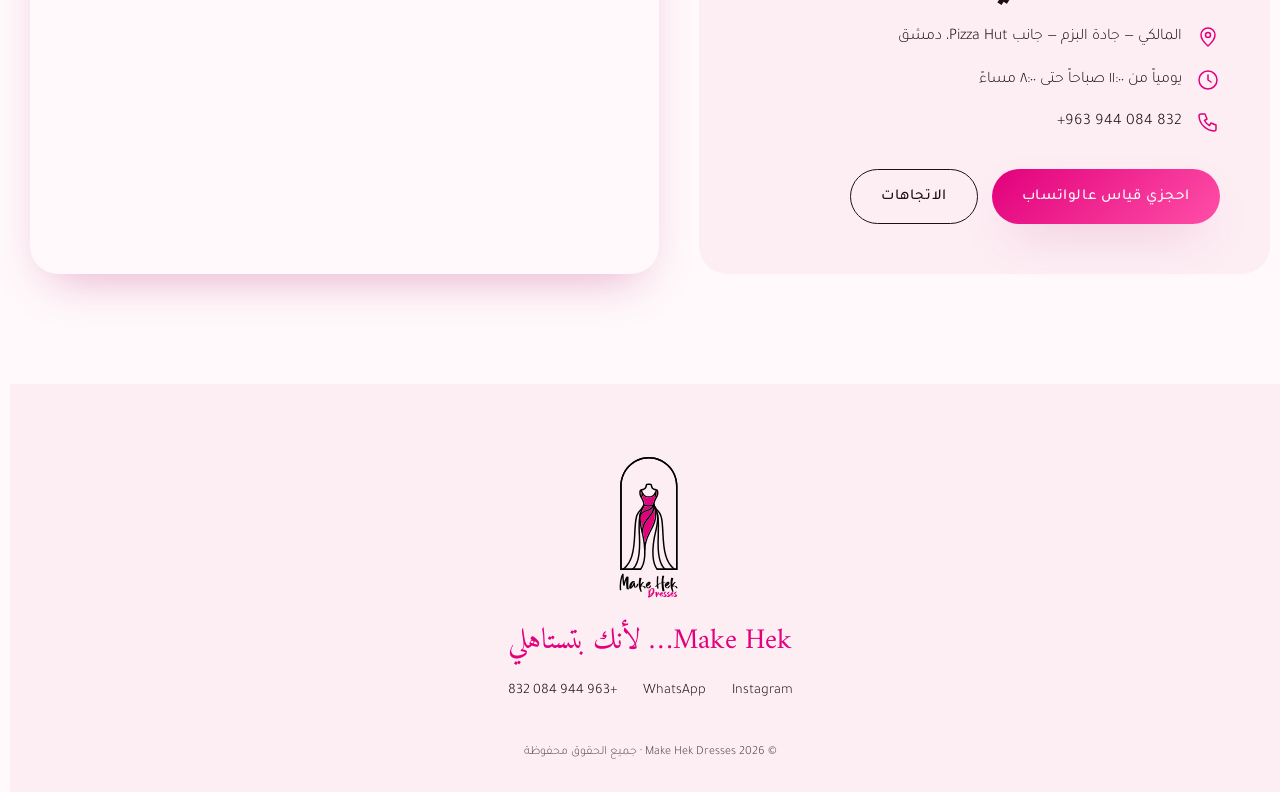
==== commit 542cb810: "Deploy 2026-09-24T23:49:05.586Z" ====
--- a/index.html
+++ b/index.html
@@ -15,8 +15,8 @@
   <link
     href="https://fonts.googleapis.com/css2?family=Cormorant+Garamond:ital,wght@0,400;0,500;0,600;1,400;1,500&family=Great+Vibes&family=Jost:wght@300;400;500&family=Amiri:ital,wght@0,400;0,700;1,400&family=Tajawal:wght@300;400;500;700&display=swap"
     rel="stylesheet" />
-  <script type="module" crossorigin src="./assets/index-C_Y10tDJ.js"></script>
-  <link rel="stylesheet" crossorigin href="./assets/index-TRECdb9x.css">
+  <script type="module" crossorigin src="./assets/index-Dmjycgtf.js"></script>
+  <link rel="stylesheet" crossorigin href="./assets/index-CxlF9da0.css">
 </head>
 <body>
 
@@ -193,11 +193,18 @@
             <button data-mode="rent" data-i18n="modeRent"></button>
             <button data-mode="buy" data-i18n="modeBuy"></button>
           </div>
-          <select id="sortSel" class="select" aria-label="Sort">
-            <option value="featured" data-i18n="sortFeatured"></option>
-            <option value="low" data-i18n="sortLow"></option>
-            <option value="high" data-i18n="sortHigh"></option>
-          </select>
+          <div class="dd" id="sortDD">
+            <button class="dd__btn" type="button" aria-haspopup="listbox" aria-expanded="false" aria-label="Sort">
+              <svg viewBox="0 0 24 24" class="dd__icon"><path d="M4 7h16M7 12h10M10 17h4"/></svg>
+              <span class="dd__label"></span>
+              <svg viewBox="0 0 24 24" class="dd__chev"><path d="M6 9l6 6 6-6"/></svg>
+            </button>
+            <ul class="dd__menu" role="listbox" tabindex="-1">
+              <li role="option" data-value="featured"><span data-i18n="sortFeatured"></span><svg viewBox="0 0 24 24"><path d="M5 12l5 5 9-10"/></svg></li>
+              <li role="option" data-value="low"><span data-i18n="sortLow"></span><svg viewBox="0 0 24 24"><path d="M5 12l5 5 9-10"/></svg></li>
+              <li role="option" data-value="high"><span data-i18n="sortHigh"></span><svg viewBox="0 0 24 24"><path d="M5 12l5 5 9-10"/></svg></li>
+            </ul>
+          </div>
         </div>
       </div>
 
--- a/assets/index-CxlF9da0.css
+++ b/assets/index-CxlF9da0.css
@@ -0,0 +1 @@
+:root{--magenta:#e2007c;--magenta-deep:#b0005f;--rose:#f6bdd6;--blush:#fdeef4;--pearl:#fff9fb;--ink:#1d0f17;--ink-soft:#5b4652;--gold:#c8a26b;--line:#1d0f171f;--f-display:"Cormorant Garamond", "Amiri", serif;--f-body:"Jost", "Tajawal", system-ui, sans-serif;--f-script:"Great Vibes", "Amiri", cursive;--radius:18px;--shadow:0 20px 50px -20px #b0005f59;--ease:cubic-bezier(.2, .7, .2, 1)}html[lang=ar]{--f-display:"Amiri", "Cormorant Garamond", serif;--f-body:"Tajawal", "Jost", system-ui, sans-serif;--f-script:"Amiri", serif}*,:before,:after{box-sizing:border-box}html{scroll-behavior:smooth;scroll-padding-top:90px}body{font-family:var(--f-body);color:var(--ink);background:var(--pearl);-webkit-font-smoothing:antialiased;margin:0;font-weight:300;line-height:1.65;overflow-x:hidden}img{max-width:100%;display:block}a{color:inherit;text-decoration:none}button{font:inherit;color:inherit;cursor:pointer;background:0 0;border:0}svg{fill:none;stroke:currentColor;stroke-width:1.5px;stroke-linecap:round;stroke-linejoin:round}.container{width:min(1240px,100% - 40px);margin-inline:auto}.center{justify-content:center;margin-top:40px;display:flex}.muted{color:var(--ink-soft)}.small{font-size:.82rem}.ic{flex:none;width:20px;height:20px}.script{font-family:var(--f-script);font-style:normal;font-weight:400}.eyebrow{letter-spacing:.28em;text-transform:uppercase;color:var(--magenta);margin:0 0 10px;font-size:.78rem;font-weight:500}html[lang=ar] .eyebrow{letter-spacing:0;font-size:.95rem}.btn{letter-spacing:.04em;transition:transform .3s var(--ease), box-shadow .3s var(--ease), background .3s;white-space:nowrap;border-radius:999px;justify-content:center;align-items:center;gap:10px;padding:14px 30px;font-size:.95rem;font-weight:500;display:inline-flex}.btn--primary{color:#fff;background:linear-gradient(135deg, var(--magenta), #ff4fa7);box-shadow:var(--shadow)}.btn--primary:hover{transform:translateY(-2px);box-shadow:0 26px 50px -18px #e2007c8c}.btn--ghost{border:1px solid var(--ink);background:0 0}.btn--ghost:hover{background:var(--ink);color:#fff}.btn--block{width:100%}.icon-btn{border-radius:50%;place-items:center;width:44px;height:44px;transition:background .2s;display:grid;position:relative}.icon-btn:hover{background:var(--blush)}.icon-btn svg{width:22px;height:22px}.badge{top:4px;background:var(--magenta);color:#fff;min-width:18px;height:18px;transition:transform .3s var(--ease);border-radius:999px;place-items:center;padding:0 5px;font-size:.68rem;font-weight:500;display:grid;position:absolute;inset-inline-end:2px;transform:scale(0)}.badge.is-on{transform:scale(1)}.badge.bump{animation:bump .45s var(--ease)}@keyframes bump{50%{transform:scale(1.4)}}.announce{background:var(--ink);color:var(--rose);letter-spacing:.08em;white-space:nowrap;font-size:.8rem;overflow:hidden}.announce__track{gap:28px;padding:9px 0;animation:30s linear infinite scroll;display:inline-flex}.announce i{color:var(--magenta);font-style:normal}@keyframes scroll{to{transform:translate(-50%)}}html[dir=rtl] .announce__track,html[dir=rtl] .ribbon__track{animation-name:scroll-rtl}@keyframes scroll-rtl{to{transform:translate(50%)}}.header{z-index:40;-webkit-backdrop-filter:blur(14px);backdrop-filter:blur(14px);background:#fff9fbd1;border-bottom:1px solid #0000;transition:border-color .3s,box-shadow .3s;position:sticky;top:0}.header.is-scrolled{border-color:var(--line);box-shadow:0 8px 30px -20px #0000004d}.header__inner{align-items:center;gap:24px;height:76px;display:flex}.brand{align-items:center;gap:12px;display:flex}.brand__mark{width:auto;height:50px}.brand__text{direction:ltr;flex-direction:column;line-height:1;display:flex}.brand__name{font-family:Great Vibes,cursive;font-size:1.9rem}.brand__sub{color:var(--magenta);margin-inline-start:38px;margin-top:-4px;font-family:Great Vibes,cursive;font-size:1.15rem}.nav{gap:30px;margin-inline:auto;display:flex}.nav a{letter-spacing:.04em;padding:6px 0;font-size:.92rem;position:relative}.nav a:after{content:"";inset-inline:0;background:var(--magenta);height:1px;transition:transform .35s var(--ease);position:absolute;bottom:0;transform:scaleX(0)}.nav a:hover:after{transform:scaleX(1)}.header__actions{align-items:center;gap:4px;display:flex}.lang-btn{border:1px solid var(--line);border-radius:999px;min-width:44px;height:34px;margin-inline-end:6px;padding:0 12px;font-size:.85rem;font-weight:500}.lang-btn:hover{border-color:var(--magenta);color:var(--magenta)}.menu-btn{display:none}.hero{background:radial-gradient(60% 60% at 85% 20%, #f6bdd68c, transparent 70%), radial-gradient(40% 50% at 5% 90%, #e2007c1a, transparent 70%), var(--pearl);position:relative;overflow:hidden}html[dir=rtl] .hero{background:radial-gradient(60% 60% at 15% 20%, #f6bdd68c, transparent 70%), radial-gradient(40% 50% at 95% 90%, #e2007c1a, transparent 70%), var(--pearl)}.hero__inner{grid-template-columns:1.05fr 1fr;align-items:center;gap:40px;min-height:calc(100vh - 110px);padding:60px 0 80px;display:grid}.hero__title{font-family:var(--f-display);margin:0 0 22px;font-size:clamp(2.6rem,5.6vw,5rem);font-weight:500;line-height:1.05}.hero__title span{display:block}.hero__title em{color:var(--magenta);margin-top:6px;font-size:1.25em;line-height:1.1;display:block}html[lang=ar] .hero__title{line-height:1.35}html[lang=ar] .hero__title em{font-size:1em;font-weight:700}.hero__lead{max-width:480px;color:var(--ink-soft);margin:0 0 34px;font-size:1.1rem}.hero__cta{flex-wrap:wrap;gap:14px;display:flex}.hero__stats{gap:40px;margin:50px 0 0;padding:0;list-style:none;display:flex}.hero__stats li{flex-direction:column;display:flex}.hero__stats strong{font-family:var(--f-display);color:var(--ink);font-size:2rem;font-weight:500;line-height:1.1}.hero__stats span{color:var(--ink-soft);font-size:.82rem}.hero__art{height:min(640px,78vh);position:relative}.arch{border-radius:999px 999px 14px 14px;margin:0;position:absolute;overflow:visible}.arch img{object-fit:cover;border-radius:inherit;background:linear-gradient(160deg, var(--blush), var(--rose));width:100%;height:100%}.arch:before{content:"";border:1.5px solid var(--ink);border-radius:inherit;pointer-events:none;position:absolute;inset:-12px}.arch--lg{inset-inline-start:18%;z-index:2;width:58%;height:92%;box-shadow:var(--shadow);top:4%}.arch--sm{width:30%;height:46%}.arch--sm:before{border-color:var(--magenta);inset:-8px}.arch--a{inset-inline-start:0;z-index:3;bottom:2%}.arch--b{inset-inline-end:0;z-index:1;top:10%}.hero__seal{z-index:4;inset-inline-end:6%;width:118px;height:118px;box-shadow:var(--shadow);background:#fff;border-radius:50%;place-items:center;display:grid;position:absolute;bottom:4%}.hero__seal img{height:56px}.seal-text{animation:22s linear infinite spin;position:absolute;inset:0}.seal-text text{fill:var(--ink);stroke:none;letter-spacing:2.4px;font-family:Jost,sans-serif;font-size:9.4px}@keyframes spin{to{transform:rotate(360deg)}}.sparkles{pointer-events:none;position:absolute;inset:0}.sparkle{color:var(--magenta);opacity:0;animation:4s ease-in-out infinite twinkle;position:absolute}@keyframes twinkle{0%,to{opacity:0;transform:scale(.4)rotate(0)}50%{opacity:.7;transform:scale(1)rotate(45deg)}}.ribbon{background:var(--magenta);color:#fff;white-space:nowrap;z-index:3;margin:-14px -10px 0;position:relative;overflow:hidden;transform:rotate(-1.2deg)}.ribbon__track{font-family:var(--f-display);gap:40px;padding:16px 0;font-size:1.6rem;font-style:italic;animation:40s linear infinite scroll;display:inline-flex}.ribbon__track span:after{content:"✦";vertical-align:middle;margin-inline-start:40px;font-size:1rem;font-style:normal}.section{padding:110px 0;position:relative}.section--blush{background:var(--blush)}.section--ink{background:var(--ink);color:#f9e9f1}.section--ink .section__title{color:#fff}.section__head{text-align:center;max-width:680px;margin:0 auto 56px}.section__title{font-family:var(--f-display);margin:0;font-size:clamp(2.1rem,4vw,3.3rem);font-weight:500;line-height:1.15}.section__lead{color:var(--ink-soft);margin:14px 0 0}.collections{grid-template-columns:repeat(5,1fr);gap:22px;display:grid}.col-card{text-align:center;cursor:pointer;position:relative}.col-card__img{aspect-ratio:3/4.4;background:linear-gradient(160deg, var(--blush), var(--rose));border-radius:999px 999px 12px 12px;position:relative;overflow:hidden}.col-card__img img{object-fit:cover;width:100%;height:100%;transition:transform 1s var(--ease)}.col-card:hover .col-card__img img{transform:scale(1.07)}.col-card__img:after{content:"";border-radius:inherit;border:1px solid #fffc;position:absolute;inset:8px}.col-card h3{font-family:var(--f-display);margin:16px 0 2px;font-size:1.45rem;font-weight:500}.col-card p{color:var(--ink-soft);margin:0;font-size:.82rem}.col-card__emoji{top:14px;z-index:1;font-size:1.2rem;position:absolute;inset-inline:0}.toolbar{flex-wrap:wrap;justify-content:space-between;align-items:center;gap:16px;margin-bottom:34px;display:flex}.chips{flex-wrap:wrap;gap:8px;display:flex}.chip{border:1px solid var(--line);background:#fff;border-radius:999px;padding:9px 18px;font-size:.88rem;transition:all .25s}.chip:hover{border-color:var(--magenta)}.chip.is-active{background:var(--ink);color:#fff;border-color:var(--ink)}.toolbar__right{align-items:center;gap:10px;display:flex}.seg{border:1px solid var(--line);background:#fff;border-radius:999px;padding:4px;display:inline-flex}.seg button{border-radius:999px;padding:7px 16px;font-size:.85rem;transition:all .25s}.seg button.is-active{background:var(--magenta);color:#fff}.select,.input{font:inherit;border:1px solid var(--line);color:var(--ink);background:#fff;border-radius:12px;outline:none;padding:10px 16px;font-size:.9rem;transition:border-color .2s,box-shadow .2s}.select{border-radius:999px}.input{width:100%}.select:focus,.input:focus{border-color:var(--magenta);box-shadow:0 0 0 3px #e2007c1f}.grid{grid-template-columns:repeat(4,1fr);gap:34px 24px;display:grid}.card{opacity:0;animation:rise .7s var(--ease) forwards;position:relative;transform:translateY(20px)}@keyframes rise{to{opacity:1;transform:none}}.card__media{aspect-ratio:3/4.3;background:linear-gradient(160deg, #fff, var(--rose));cursor:pointer;border-radius:999px 999px 16px 16px;position:relative;overflow:hidden}.card__media img{object-fit:cover;object-position:center 62%;width:100%;height:100%;transition:transform 1.1s var(--ease)}.card:hover .card__media img{transform:scale(1.06)}.card__quick{inset-inline:14px;-webkit-backdrop-filter:blur(6px);backdrop-filter:blur(6px);text-align:center;transition:transform .45s var(--ease), background .2s, color .2s;background:#ffffffeb;border-radius:999px;padding:12px;font-size:.85rem;font-weight:500;position:absolute;bottom:14px;transform:translateY(140%)}.card:hover .card__quick,.card__quick:focus-visible{transform:none}.card__quick:hover{background:var(--magenta);color:#fff}.card__tags{top:46px;gap:6px;display:flex;position:absolute;inset-inline-start:50%;transform:translate(-50%)}html[dir=rtl] .card__tags{transform:translate(50%)}.tag{letter-spacing:.08em;text-transform:uppercase;white-space:nowrap;background:#fff;border-radius:999px;padding:4px 10px;font-size:.68rem;font-weight:500}.tag--vip{background:var(--ink);color:var(--gold)}.tag--new{background:var(--magenta);color:#fff}.fav{top:16%;z-index:2;width:38px;height:38px;transition:transform .25s var(--ease);background:#ffffffe6;border-radius:50%;place-items:center;display:grid;position:absolute;inset-inline-end:12px}.fav svg{width:18px;height:18px}.fav:hover{transform:scale(1.1)}.fav.is-on{color:var(--magenta)}.fav.is-on svg{fill:var(--magenta)}.card__body{text-align:center;padding:16px 4px 0}.card__name{font-family:var(--f-display);margin:0;font-size:1.35rem;font-weight:500}.card__meta{color:var(--ink-soft);margin:2px 0 8px;font-size:.8rem}.card__prices{justify-content:center;gap:14px;font-size:.9rem;display:flex}.card__prices b{color:var(--magenta);font-weight:500}.empty{text-align:center;color:var(--ink-soft);padding:40px 0}.masonry{columns:4 240px;column-gap:16px}.masonry figure{break-inside:avoid;cursor:zoom-in;border-radius:14px;margin:0 0 16px;position:relative;overflow:hidden}.masonry img{width:100%;transition:transform .9s var(--ease), filter .5s}.masonry figure:hover img{filter:saturate(1.1);transform:scale(1.04)}.masonry figure:after{content:"";opacity:0;background:linear-gradient(#0000 60%,#e2007c59);transition:opacity .4s;position:absolute;inset:0}.masonry figure:hover:after{opacity:1}.steps{grid-template-columns:repeat(4,1fr);gap:24px;margin:0;padding:0;list-style:none;display:grid}.steps li{text-align:center;transition:background .4s, transform .4s var(--ease);border:1px solid #f6bdd633;border-radius:999px 999px 18px 18px;padding:60px 28px 34px}.steps li:hover{background:#e2007c1a;transform:translateY(-6px)}.steps__n{font-family:var(--f-display);color:var(--magenta);font-size:2.4rem;font-style:italic}.steps h3{font-family:var(--f-display);color:#fff;margin:6px 0 8px;font-size:1.5rem;font-weight:500}.steps p{color:#d9c0cd;margin:0;font-size:.9rem}.visit{grid-template-columns:1fr 1.1fr;align-items:stretch;gap:40px;display:grid}.visit__card{background:var(--blush);border-radius:28px;padding:50px}.visit__list{gap:16px;margin:30px 0 34px;padding:0;list-style:none;display:grid}.visit__list li{align-items:center;gap:14px;display:flex}.visit__list .ic{color:var(--magenta);width:24px;height:24px}.visit__map{min-height:380px;box-shadow:var(--shadow);border-radius:28px;overflow:hidden}.visit__map iframe{filter:grayscale(.4)sepia(.15)hue-rotate(290deg);border:0;width:100%;height:100%}.footer{background:var(--blush);text-align:center;padding:70px 0 30px}.footer__inner{flex-direction:column;align-items:center;gap:14px;display:flex}.footer__logo{width:auto;height:150px}.footer__tag{color:var(--magenta);margin:0;font-size:1.8rem}.footer__links{flex-wrap:wrap;justify-content:center;gap:26px;font-size:.9rem;display:flex}.footer__links a:hover{color:var(--magenta)}.footer__copy{color:var(--ink-soft);margin:24px 0 0;font-size:.78rem}.modal,.drawer,.lightbox{z-index:100;position:fixed;inset:0}.modal[hidden],.drawer[hidden],.lightbox[hidden]{display:none}.modal__backdrop,.drawer__backdrop{-webkit-backdrop-filter:blur(4px);backdrop-filter:blur(4px);background:#1d0f1780;animation:.3s fade;position:absolute;inset:0}@keyframes fade{0%{opacity:0}}.modal__panel{background:var(--pearl);width:min(980px,100% - 32px);max-height:calc(100vh - 40px);animation:pop .45s var(--ease);border-radius:28px;margin:20px auto;position:relative;top:50%;overflow:auto;transform:translateY(-50%)}@keyframes pop{0%{opacity:0;transform:translateY(-46%)scale(.97)}}.modal__close{top:14px;z-index:2;background:#fff;position:absolute;inset-inline-end:14px}.qv{grid-template-columns:1fr 1fr;display:grid}.qv__media{background:var(--blush);padding:26px}.qv__media img{object-fit:cover;border-radius:999px 999px 16px 16px;width:100%;height:100%;max-height:640px}.qv__info{padding:44px 40px}.qv__name{font-family:var(--f-display);margin:0 0 8px;font-size:2.3rem;font-weight:500;line-height:1.1}.qv__desc{color:var(--ink-soft);margin:0 0 20px}.qv__note{color:var(--ink-soft);text-align:center;margin:12px 0 0;font-size:.8rem}.label{letter-spacing:.08em;text-transform:uppercase;margin:18px 0 8px;font-size:.8rem;font-weight:500;display:block}html[lang=ar] .label{letter-spacing:0;font-size:.9rem}.mode-cards{grid-template-columns:1fr 1fr;gap:10px;display:grid}.mode-card{text-align:start;border:1.5px solid var(--line);background:#fff;border-radius:16px;padding:14px 16px;transition:all .2s}.mode-card strong{font-weight:500;display:block}.mode-card span{font-family:var(--f-display);color:var(--magenta);font-size:1.5rem}.mode-card small{color:var(--ink-soft);font-size:.75rem;display:block}.mode-card.is-active{border-color:var(--magenta);background:var(--blush);box-shadow:0 0 0 3px #e2007c1a}.sizes{flex-wrap:wrap;gap:8px;margin-bottom:26px;display:flex}.size{border:1px solid var(--line);background:#fff;border-radius:12px;min-width:48px;height:44px;padding:0 12px;font-size:.88rem;transition:all .2s}.size:hover{border-color:var(--magenta)}.size.is-active{background:var(--ink);color:#fff;border-color:var(--ink)}.shake{animation:.4s shake}@keyframes shake{25%{transform:translate(-6px)}75%{transform:translate(6px)}}.lightbox{background:#14080ff0;place-items:center;animation:.3s fade;display:grid}.lightbox img{object-fit:contain;border-radius:14px;max-width:min(92vw,900px);max-height:86vh}.lightbox .icon-btn{color:#fff;background:#ffffff1a;position:absolute}.lightbox .icon-btn:hover{background:var(--magenta)}.lb__close{top:20px;inset-inline-end:20px}.lb__prev{top:50%;left:20px}.lb__next{top:50%;right:20px}.lb__count{color:var(--rose);letter-spacing:.2em;direction:ltr;font-size:.85rem;position:absolute;bottom:12px}.drawer__panel{top:0;bottom:0;background:var(--pearl);width:min(440px,100%);animation:slide-in .45s var(--ease);flex-direction:column;display:flex;position:absolute;inset-inline-end:0}@keyframes slide-in{0%{transform:translate(100%)}}html[dir=rtl] .drawer__panel{animation-name:slide-in-rtl}@keyframes slide-in-rtl{0%{transform:translate(-100%)}}.drawer__head{border-bottom:1px solid var(--line);justify-content:space-between;align-items:center;padding:20px 24px;display:flex}.drawer__head h3{font-family:var(--f-display);margin:0;font-size:1.7rem;font-weight:500}.drawer__body{flex:1;padding:10px 24px;overflow:auto}.drawer__foot{border-top:1px solid var(--line);background:#fff;padding:20px 24px 24px}.totals>div{justify-content:space-between;font-size:1.05rem;display:flex}.totals strong{font-family:var(--f-display);font-size:1.5rem;font-weight:600}.checkout{gap:10px;margin-top:14px;display:grid}.checkout textarea{resize:vertical}.line{border-bottom:1px solid var(--line);grid-template-columns:78px 1fr auto;gap:14px;padding:16px 0;display:grid}.line img{object-fit:cover;background:var(--blush);border-radius:999px 999px 8px 8px;width:78px;height:104px}.line h4{font-family:var(--f-display);margin:0;font-size:1.2rem;font-weight:500}.line p{color:var(--ink-soft);margin:2px 0;font-size:.8rem}.line__mode{background:var(--blush);color:var(--magenta);letter-spacing:.06em;text-transform:uppercase;border-radius:999px;padding:2px 8px;font-size:.68rem;font-weight:500;display:inline-block}.line__price{font-weight:500}.line__rm{color:var(--ink-soft);margin-top:6px;font-size:.75rem;text-decoration:underline}.line__rm:hover{color:var(--magenta)}.cart-empty{text-align:center;color:var(--ink-soft);padding:70px 10px}.cart-empty img{opacity:.8;height:110px;margin:0 auto 18px}.toast{z-index:120;opacity:0;visibility:hidden;background:var(--ink);color:#fff;transition:transform .45s var(--ease), opacity .3s, visibility .3s;white-space:nowrap;border-radius:999px;padding:13px 24px;font-size:.9rem;position:fixed;bottom:28px;left:50%;transform:translate(-50%,30px);box-shadow:0 14px 40px -12px #00000080}.toast.is-on{opacity:1;visibility:visible;transform:translate(-50%)}.wa-float{z-index:30;bottom:24px;color:#fff;width:56px;height:56px;transition:transform .3s var(--ease);background:#25d366;border-radius:50%;place-items:center;display:grid;position:fixed;inset-inline-start:24px;box-shadow:0 12px 30px -8px #25d36699}.wa-float:hover{transform:scale(1.08)}.wa-float svg{stroke-width:1.6px;width:28px;height:28px}.reveal{opacity:0;transition:opacity .9s var(--ease), transform .9s var(--ease);transform:translateY(30px)}.reveal.is-in{opacity:1;transform:none}@media (width<=1080px){.grid,.collections{grid-template-columns:repeat(3,1fr)}.steps{grid-template-columns:repeat(2,1fr)}}@media (width<=860px){.menu-btn{display:grid}.nav{top:110px;background:var(--pearl);border-bottom:1px solid var(--line);opacity:0;pointer-events:none;transition:transform .4s var(--ease), opacity .3s;z-index:-1;flex-direction:column;gap:0;padding:10px 20px 20px;position:fixed;inset-inline:0;transform:translateY(-120%)}.nav.is-open{opacity:1;pointer-events:auto;transform:none}.nav a{border-bottom:1px solid var(--line);padding:14px 0;font-size:1.05rem}.brand{margin-inline-end:auto}.hero__inner{text-align:center;grid-template-columns:1fr;min-height:0;padding-top:40px}.hero__lead{margin-inline:auto}.hero__cta,.hero__stats{justify-content:center}.hero__art{width:100%;max-width:460px;height:520px;margin:20px auto 0}.visit{grid-template-columns:1fr}.visit__card{padding:34px 26px}.qv{grid-template-columns:1fr}.qv__media img{max-height:420px}.qv__info{padding:28px 24px}}@media (width<=620px){.grid{grid-template-columns:repeat(2,1fr);gap:26px 14px}.collections{grid-template-columns:repeat(2,1fr)}.steps{grid-template-columns:1fr}.section{padding:80px 0}.hero__stats{gap:24px}.hero__art{height:440px}.hero__seal{width:92px;height:92px}.hero__seal img{height:42px}.brand__text{display:none}.toolbar__right{width:100%}.toolbar__right .dd{flex:1}.toolbar__right .dd__btn{width:100%}.card__name{font-size:1.1rem}.card__prices{flex-direction:column;gap:0;font-size:.82rem}.card__quick{inset-inline:8px;padding:9px;font-size:.75rem;bottom:8px;transform:none}.card__tags{top:30px}.fav{width:32px;height:32px}.lb__prev{left:6px}.lb__next{right:6px}}@media (prefers-reduced-motion:reduce){*,:before,:after{scroll-behavior:auto!important;transition-duration:.01ms!important;animation-duration:.01ms!important;animation-iteration-count:1!important}}.section--showroom{background:radial-gradient(50% 60% at 50% 45%, #fff 0%, transparent 70%), linear-gradient(180deg, var(--pearl), var(--blush));overflow:hidden}.showroom{max-width:860px;margin:0 auto}.showroom__arch{height:min(720px,80vh);min-height:520px;box-shadow:inset 0 0 0 1.5px #1d0f17cc, var(--shadow);outline:1px solid var(--magenta);outline-offset:12px;background:radial-gradient(60% 55% at 50% 42%,#fff 0%,#fde3ef 70%,#f9cfe2 100%);border-radius:999px 999px 28px 28px;position:relative}.showroom__stage{border-radius:inherit;cursor:grab;touch-action:pan-y;position:absolute;inset:0;overflow:hidden}.showroom.is-dragging .showroom__stage{cursor:grabbing}.showroom__stage canvas{display:block;width:100%!important;height:100%!important}.showroom__loader{place-items:center;transition:opacity .6s;display:grid;position:absolute;inset:0}.showroom__loader img{height:120px;animation:1.6s ease-in-out infinite breathe}@keyframes breathe{50%{opacity:.4;transform:scale(.94)}}.showroom.is-ready .showroom__loader{opacity:0;pointer-events:none}.showroom__hint{bottom:22px;pointer-events:none;background:#fffc;border-radius:999px;align-items:center;gap:8px;margin:0;padding:8px 14px;font-size:.8rem;transition:opacity .5s;display:flex;position:absolute;inset-inline-start:22px}.showroom.was-dragged .showroom__hint{opacity:0}.showroom__auto{bottom:20px;background:#ffffffd9;position:absolute;inset-inline-end:20px}.showroom__auto.is-off svg{opacity:.4}.showroom__bar{flex-direction:column;align-items:center;gap:22px;margin-top:40px;display:flex}.showroom__tabs{background:#fff;border-radius:999px;gap:6px;padding:5px;display:flex;box-shadow:0 10px 30px -14px #b0005f66}.showroom__tab{border-radius:999px;align-items:center;gap:8px;padding:9px 18px;font-size:.9rem;transition:all .25s;display:flex}.showroom__tab i{border-radius:50%;width:14px;height:14px;box-shadow:0 0 0 2px #fff,0 0 0 3px #0000001f}.showroom__tab.is-active{background:var(--ink);color:#fff}.showroom__info{background:#fff;border-radius:22px;justify-content:space-between;align-items:center;gap:24px;width:100%;padding:20px 26px;display:flex}.showroom__name{font-family:var(--f-display);margin:0;font-size:1.8rem;font-weight:500;line-height:1.1}.showroom__desc{color:var(--ink-soft);margin:4px 0 0;font-size:.9rem}@media (width<=620px){.showroom__arch{outline-offset:7px;height:70vh;min-height:480px}.showroom__tab{padding:8px 12px;font-size:.82rem}.showroom__info{text-align:center;flex-direction:column;padding:18px}}.intro-lock,.intro-lock body{overflow:hidden}.intro{z-index:200;cursor:pointer;clip-path:inset(0);background:radial-gradient(45% 45% at 50% 45%,#fff 0%,#0000 70%),linear-gradient(160deg,#fff9fb 0%,#fdeef4 55%,#f9d3e4 100%);place-items:center;transition:clip-path 1.05s cubic-bezier(.7,0,.2,1);display:grid;position:fixed;inset:0}.intro.is-leaving{clip-path:inset(0 0 100% round 0 0 50% 50%)}.intro__stage{direction:ltr;align-items:center;gap:clamp(8px,3vw,48px);display:flex}.intro__center{flex-direction:column;align-items:center;transition:transform 1s cubic-bezier(.7,0,.2,1),opacity .8s;display:flex}html[lang=ar] .intro__center{direction:rtl}.intro.is-leaving .intro__center{opacity:0;transform:translateY(-18vh)scale(.9)}.intro__logo{width:auto;height:min(62vh,520px);overflow:visible}.intro__logo path{stroke-linecap:round;stroke-linejoin:round}.intro__tag{font-family:var(--f-display);letter-spacing:.08em;color:var(--ink-soft);opacity:0;transition:opacity .8s, transform .8s var(--ease);margin:22px 0 0;font-size:clamp(1rem,2.4vw,1.35rem);transform:translateY(10px)}.intro.is-written .intro__tag{opacity:1;transform:none}.intro__pen{pointer-events:none;opacity:0;background:radial-gradient(circle,#fff 0 20%,#ff4fa7e6 35%,#e2007c00 70%);border-radius:50%;width:18px;height:18px;transition:opacity .2s;position:absolute;top:-9px;left:-9px;box-shadow:0 0 18px 6px #ff4fa773}.intro__pen.is-on{opacity:1}.intro__pen:before,.intro__pen:after{content:"";background:linear-gradient(90deg,#0000,#fff,#0000);width:34px;height:1.5px;position:absolute;top:50%;left:50%;transform:translate(-50%,-50%)}.intro__pen:after{transform:translate(-50%,-50%)rotate(90deg)}.intro__skip{bottom:28px;border:1px solid var(--line);color:var(--ink-soft);background:#fff9;border-radius:999px;padding:8px 18px;font-size:.82rem;position:absolute;inset-inline-end:28px}.intro__skip:hover{color:var(--magenta);border-color:var(--magenta)}.intro__orn{aspect-ratio:220/560;height:min(66vh,560px);transition:transform 1s cubic-bezier(.7,0,.2,1),opacity .8s}.intro__orn svg{width:100%;height:100%;overflow:visible}.intro__orn--end svg{transform:scaleX(-1)}.intro.is-leaving .intro__orn--start{opacity:0;transform:translate(-45vw)rotate(-8deg)}.intro.is-leaving .intro__orn--end{opacity:0;transform:translate(45vw)rotate(8deg)}.intro__orn .draw{fill:none;stroke-linecap:round;stroke-dasharray:1;stroke-dashoffset:1px;animation:orn-draw var(--dur,1.6s) var(--d,0s) cubic-bezier(.6, 0, .2, 1) forwards}@keyframes orn-draw{to{stroke-dashoffset:0}}.intro__orn .vine{stroke:url(#ornGold);stroke-width:2.4px}.intro__orn .vine--thin{stroke-width:.9px;opacity:.6}.intro__orn .curl{stroke:#1d0f17;stroke-width:1.3px}.intro__orn .thread{stroke:#c8a26b;stroke-width:.6px;opacity:.7}.intro__orn .leaf{fill:#e2007c;fill-opacity:0;stroke:#e2007c;stroke-width:1.2px;stroke-dasharray:1;stroke-dashoffset:1px;animation:orn-draw .9s var(--d) ease-out forwards, leaf-fill .7s calc(var(--d) + .6s) forwards}@keyframes leaf-fill{to{fill-opacity:.85}}.intro__orn .pearl{fill:#fff;stroke:#e8c9a0;stroke-width:.8px;transform-box:fill-box;transform-origin:50%;filter:drop-shadow(0 1px 1.5px #c8a26b99);animation:pearl-pop .5s var(--d) cubic-bezier(.3, 1.6, .5, 1) forwards;transform:scale(0)}@keyframes pearl-pop{to{transform:scale(1)}}.intro__orn .rose{transform-box:fill-box;transform-origin:50%;opacity:0;animation:bloom 1.3s var(--d) cubic-bezier(.3, 1.3, .4, 1) forwards;transform:scale(.3)rotate(-120deg)}@keyframes bloom{to{opacity:1;transform:none}}.intro__orn .rose__line{stroke:#e2007c;stroke-width:1.6px}.intro__orn .rose__glow{fill:#ff4fa7;opacity:.14}.intro__orn .ostar{fill:#e2007c;transform-box:fill-box;transform-origin:50%;opacity:0;animation:ostar 2.2s var(--d) ease-in-out infinite}@keyframes ostar{0%,to{opacity:0;scale:.4}50%{opacity:.9;scale:1}}.intro__orn .bfly{opacity:0;animation:bfly-in 1.8s var(--d) cubic-bezier(.3, .7, .3, 1) forwards, bfly-hover 2.4s calc(var(--d) + 1.8s) ease-in-out infinite}@keyframes bfly-in{0%{opacity:0;transform:translate(-150px,140px)rotate(-35deg)scale(.6)}25%{opacity:1}60%{transform:translate(-40px,-30px)rotate(10deg)scale(.9)}to{opacity:1;transform:none}}@keyframes bfly-hover{0%,to{opacity:1;transform:translate(0)rotate(-4deg)}50%{opacity:1;transform:translate(4px,-8px)rotate(6deg)}}.intro__orn .bfly__wing path{fill:#e2007c;stroke:#1d0f17;stroke-width:1px}.intro__orn .bfly__wing path+path{fill:#ff8cc6}.intro__orn .bfly__wing{animation:.28s ease-in-out infinite alternate flap}.intro__orn .bfly__body{fill:none;stroke:#1d0f17;stroke-width:1.6px;stroke-linecap:round}@keyframes flap{to{transform:scaleX(.25)}}.intro__petals{pointer-events:none;position:absolute;inset:0;overflow:hidden}.intro__petals i{width:calc(14px * var(--s));height:calc(10px * var(--s));opacity:0;background:linear-gradient(135deg,#ffc2de,#ff6fb1);border-radius:80% 0;animation:linear infinite petal-fall;position:absolute;top:-30px}@keyframes petal-fall{0%{opacity:0;transform:translate(0)rotate(0)}10%{opacity:.75}90%{opacity:.6}to{opacity:0;transform:translate(var(--x), 105vh) rotate(540deg)}}@media (width<=620px){.intro__stage{gap:0}.intro__orn{height:42vh}.intro__logo{height:46vh}}body{-webkit-user-select:none;user-select:none;-webkit-touch-callout:none}input,textarea,select{-webkit-user-select:text;user-select:text}img{-webkit-user-drag:none}.dd{position:relative}.dd__btn{border:1px solid var(--line);background:#fff;border-radius:999px;align-items:center;gap:10px;min-width:200px;height:42px;padding:0 16px;font-size:.9rem;transition:border-color .25s,box-shadow .25s;display:flex}.dd__btn:hover{border-color:var(--magenta)}.dd.is-open .dd__btn,.dd__btn:focus-visible{border-color:var(--magenta);outline:none;box-shadow:0 0 0 4px #e2007c1f}.dd__icon{width:18px;height:18px;color:var(--magenta);flex:none}.dd__label{text-align:start;white-space:nowrap;flex:1}.dd__chev{width:16px;height:16px;transition:transform .35s var(--ease);flex:none}.dd.is-open .dd__chev{transform:rotate(180deg)}.dd__menu{z-index:20;top:calc(100% + 10px);opacity:0;visibility:hidden;transform-origin:top;min-width:100%;transition:opacity .25s, transform .3s var(--ease), visibility .25s;background:#fff;border-radius:20px;margin:0;padding:8px;list-style:none;position:absolute;inset-inline-end:0;transform:translateY(-8px)scale(.97);box-shadow:0 24px 50px -18px #b0005f66,0 0 0 1px #e2007c14}.dd__menu:before{content:"";top:-6px;background:#fff;border-radius:3px 0 0;width:12px;height:12px;position:absolute;inset-inline-end:28px;transform:rotate(45deg);box-shadow:-1px -1px #e2007c14}.dd.is-open .dd__menu{opacity:1;visibility:visible;transform:none}.dd__menu li{white-space:nowrap;cursor:pointer;border-radius:14px;justify-content:space-between;align-items:center;gap:16px;padding:11px 14px;font-size:.9rem;transition:background .2s,color .2s;display:flex;position:relative}.dd__menu li svg{stroke-width:2.2px;width:16px;height:16px;color:var(--magenta);opacity:0;transition:all .25s var(--ease);transform:scale(.5)}.dd__menu li.is-focus{background:var(--blush)}.dd__menu li[aria-selected=true]{color:var(--magenta);font-weight:500}.dd__menu li[aria-selected=true] svg{opacity:1;transform:none}
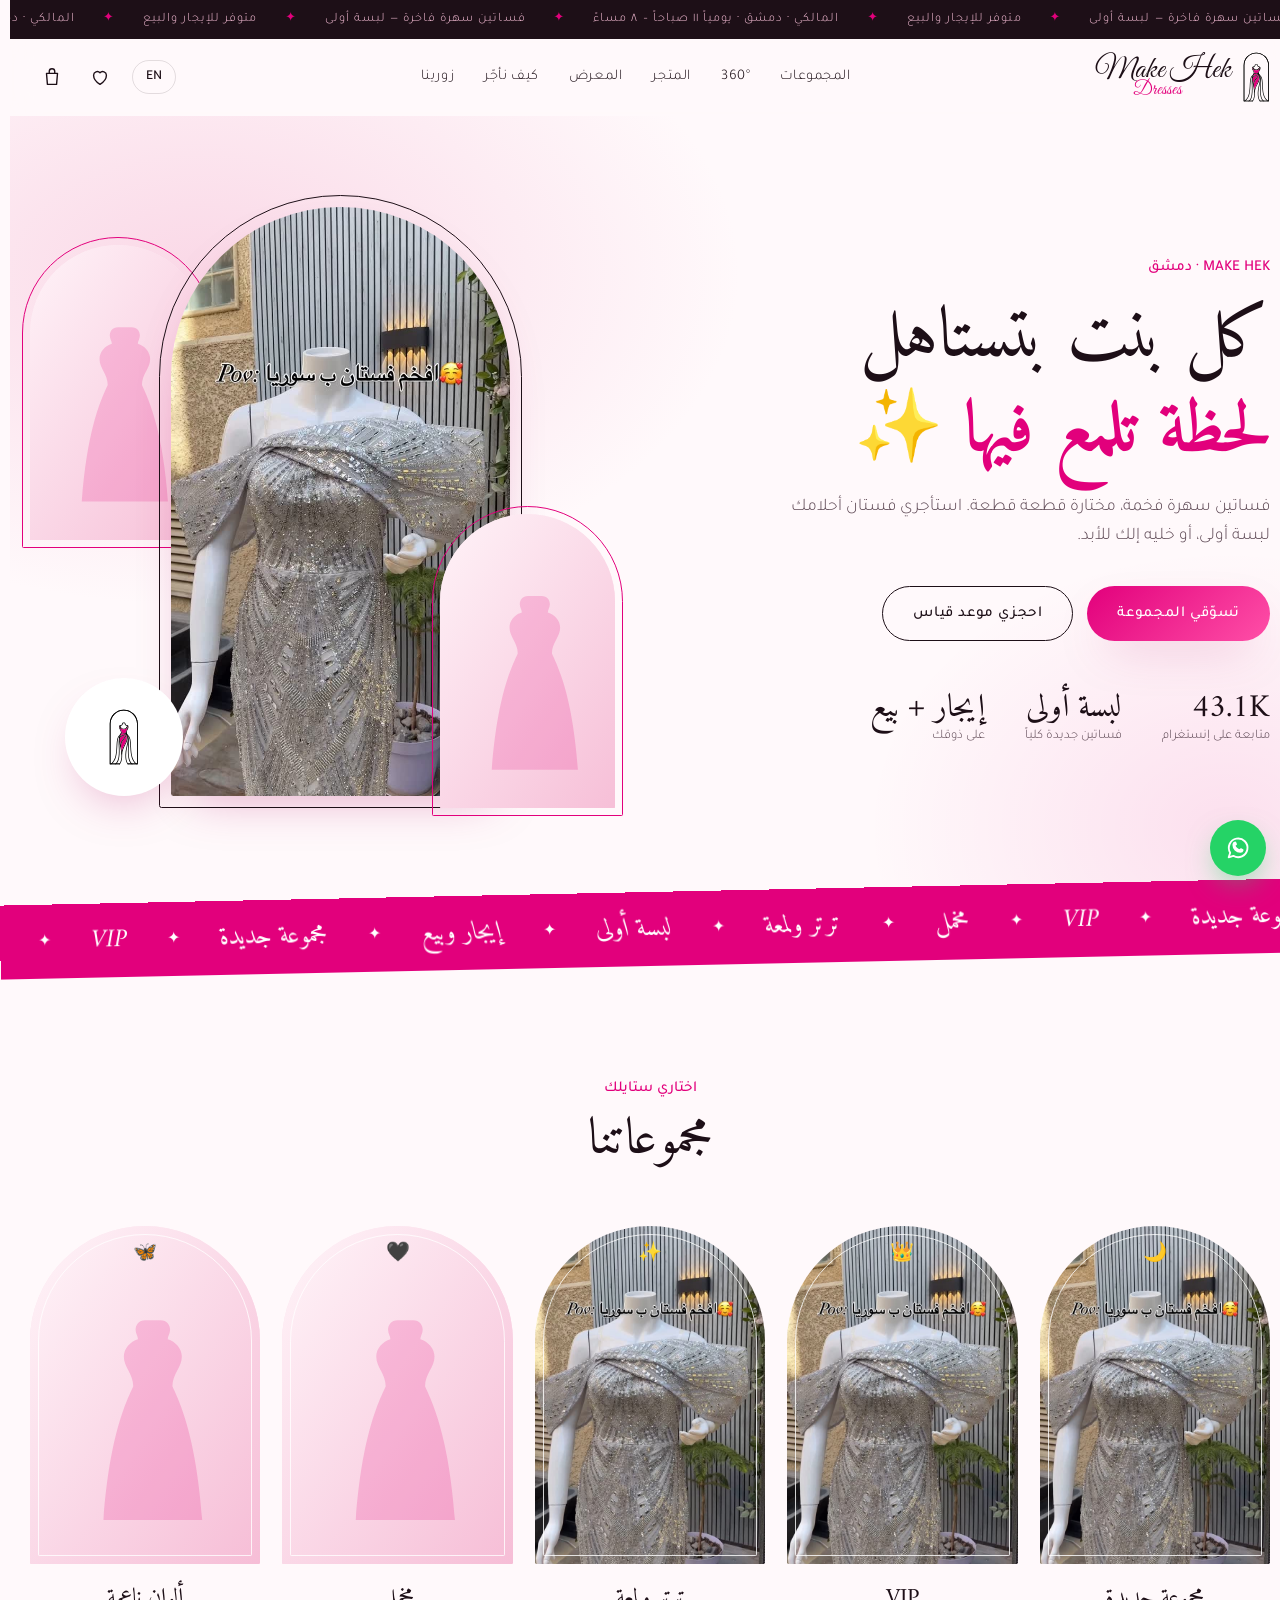
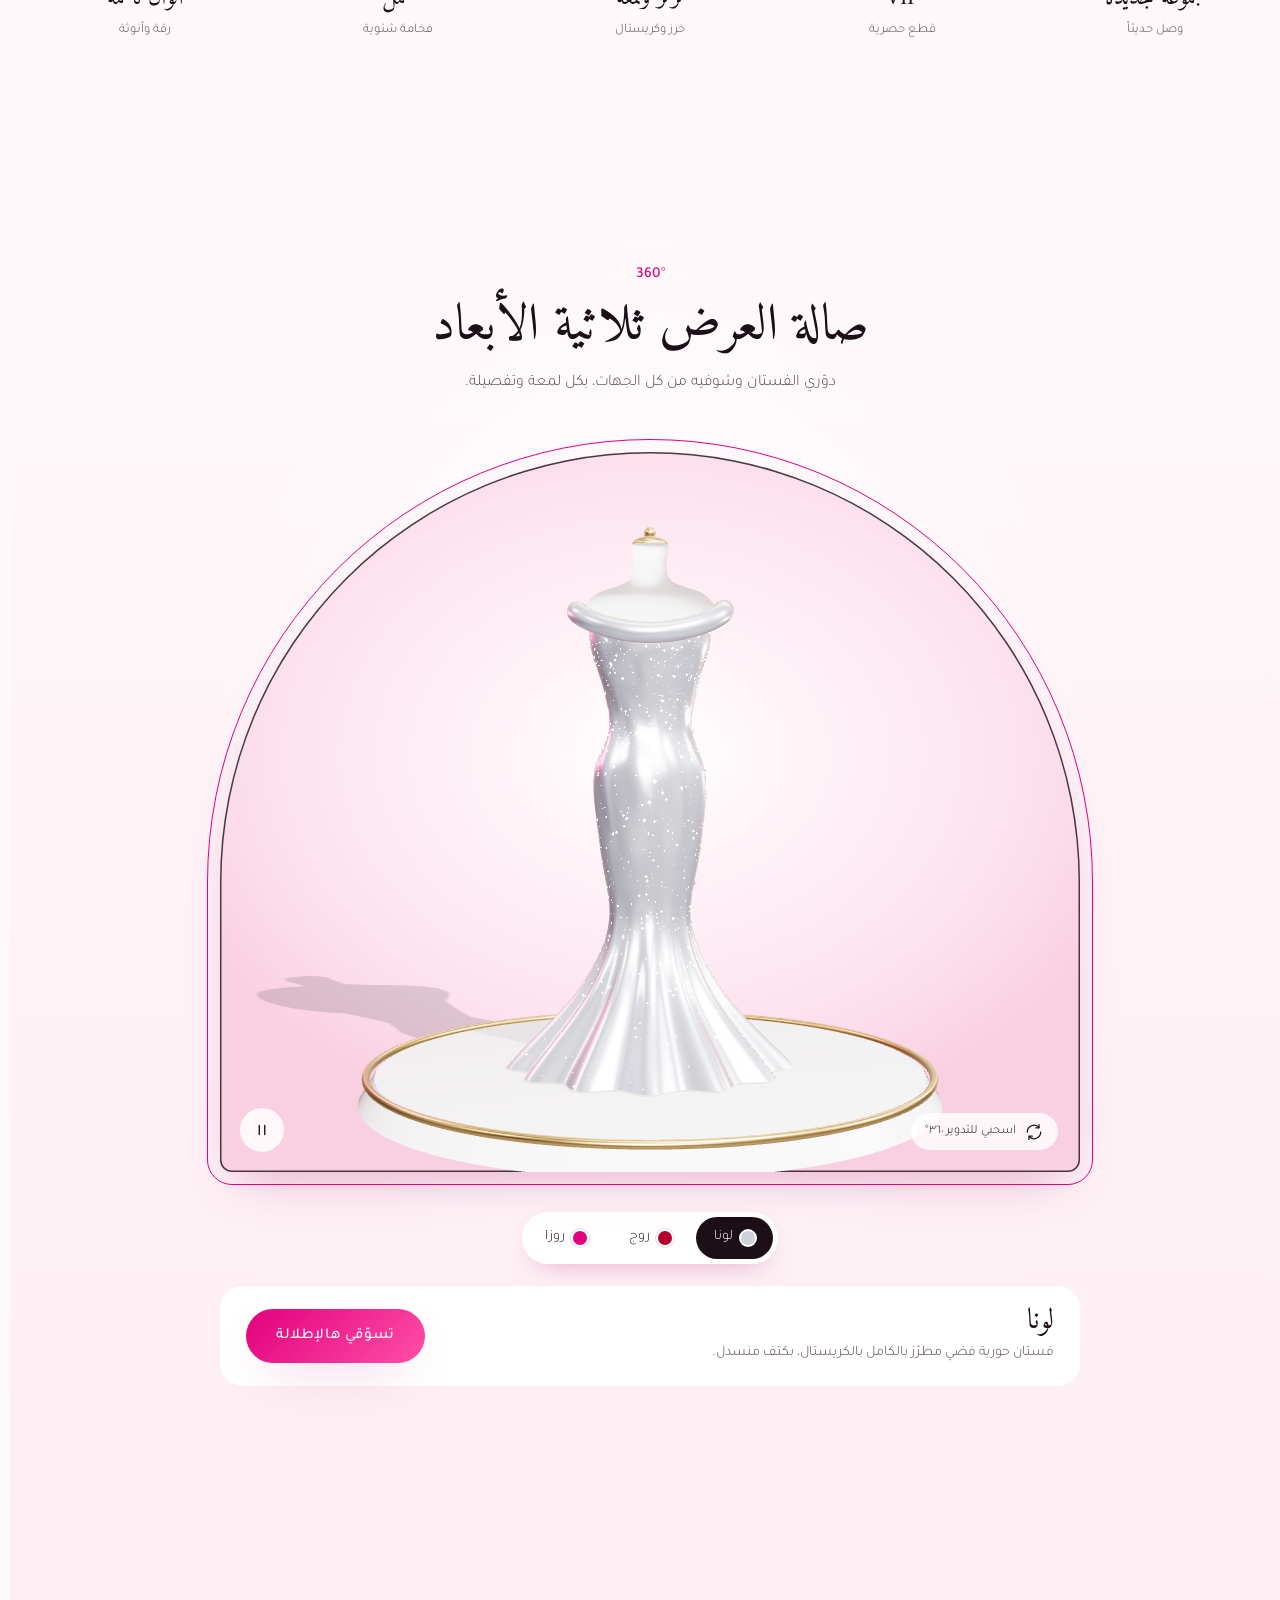
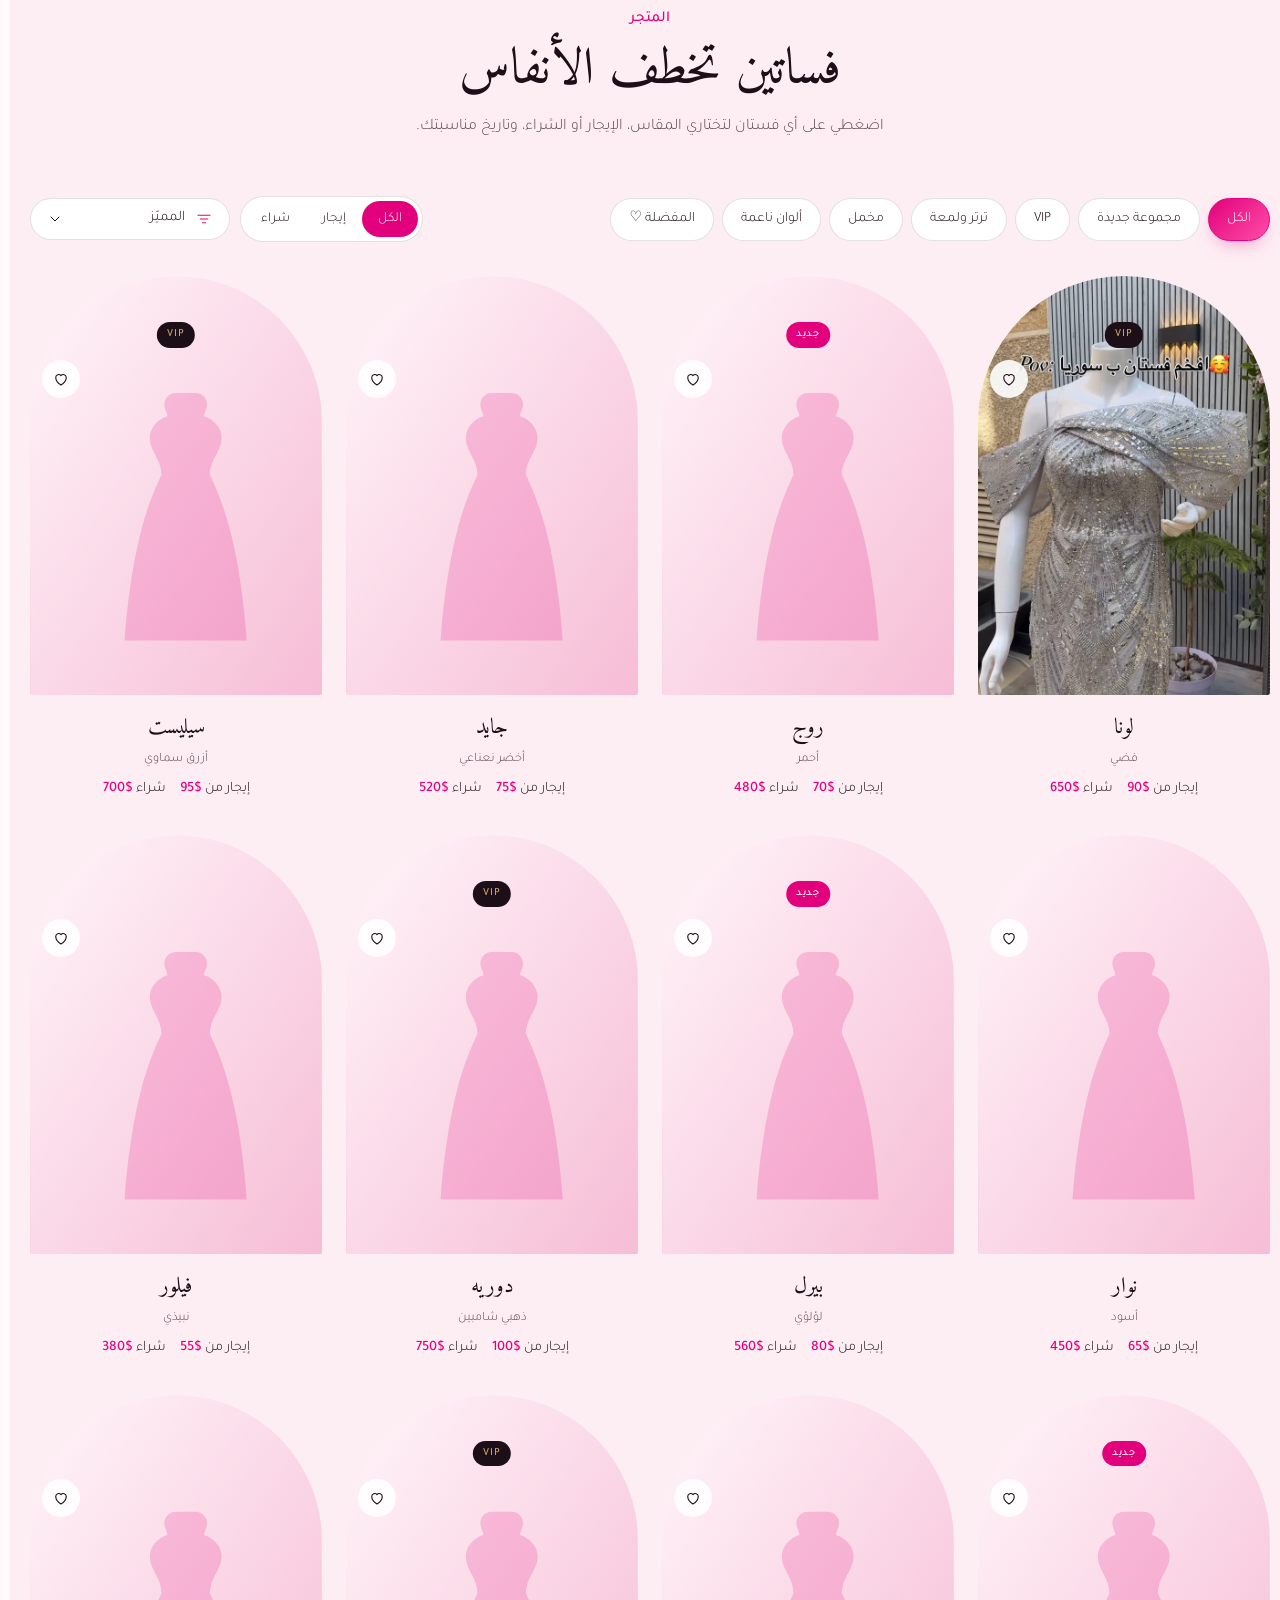
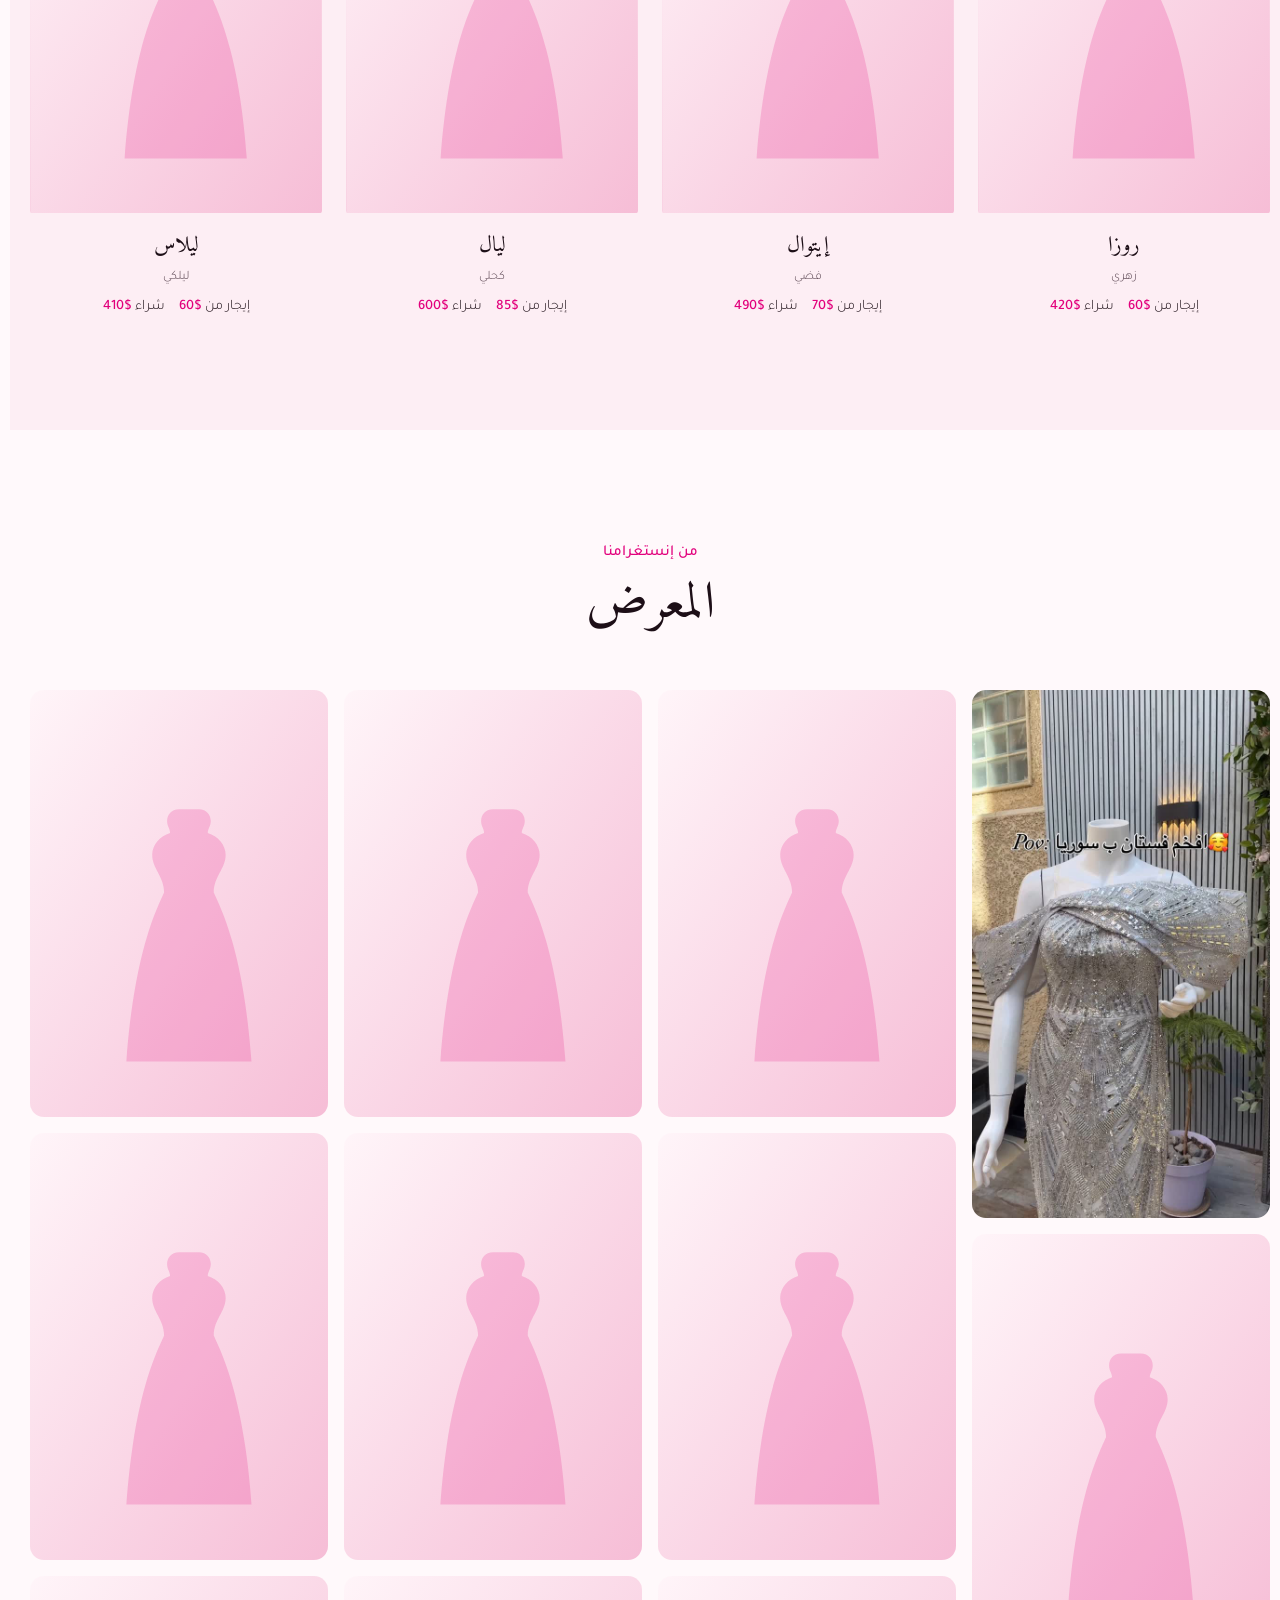
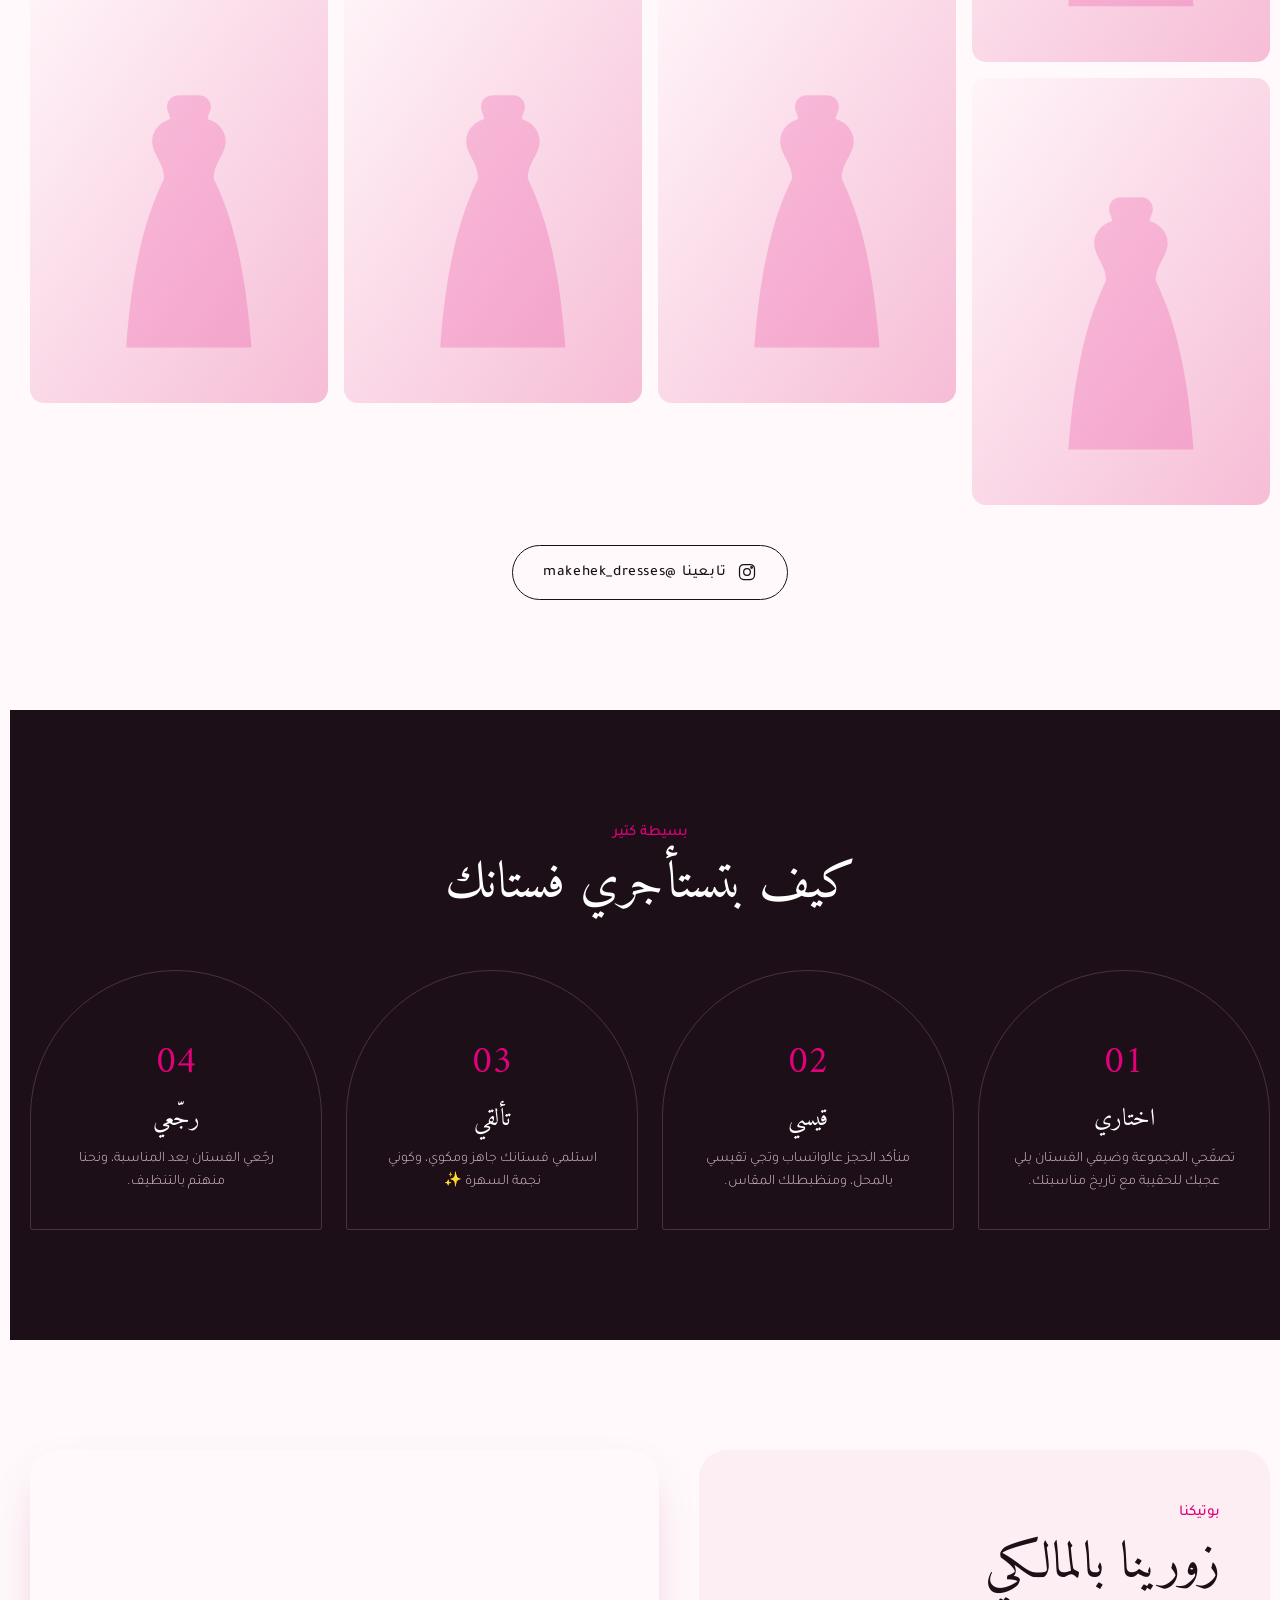
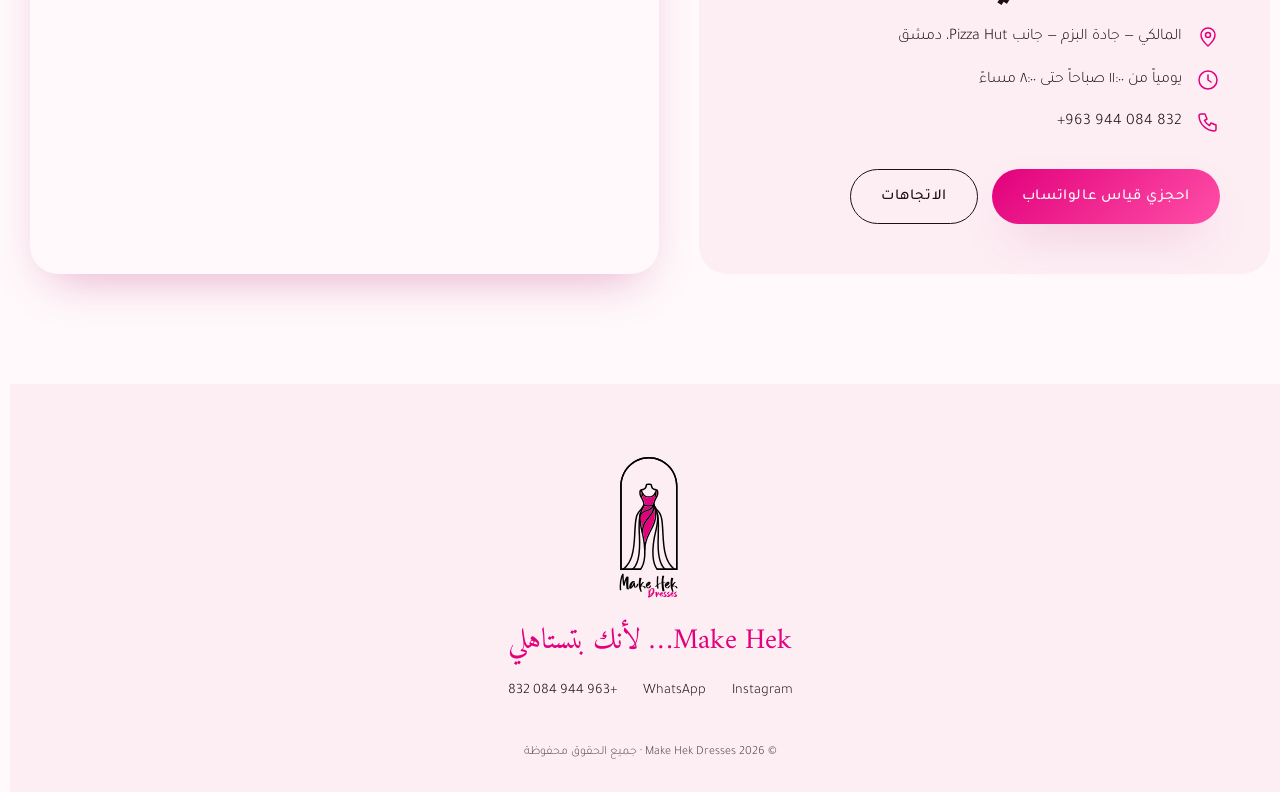
==== commit 8af61f0d: "Deploy 2026-09-24T23:50:20.635Z" ====
--- a/index.html
+++ b/index.html
@@ -15,8 +15,8 @@
   <link
     href="https://fonts.googleapis.com/css2?family=Cormorant+Garamond:ital,wght@0,400;0,500;0,600;1,400;1,500&family=Great+Vibes&family=Jost:wght@300;400;500&family=Amiri:ital,wght@0,400;0,700;1,400&family=Tajawal:wght@300;400;500;700&display=swap"
     rel="stylesheet" />
-  <script type="module" crossorigin src="./assets/index-Dmjycgtf.js"></script>
-  <link rel="stylesheet" crossorigin href="./assets/index-CxlF9da0.css">
+  <script type="module" crossorigin src="./assets/index-n77vlfN3.js"></script>
+  <link rel="stylesheet" crossorigin href="./assets/index-FkBhZTGj.css">
 </head>
 <body>
 
--- a/assets/index-FkBhZTGj.css
+++ b/assets/index-FkBhZTGj.css
@@ -0,0 +1 @@
+:root{--magenta:#e2007c;--magenta-deep:#b0005f;--rose:#f6bdd6;--blush:#fdeef4;--pearl:#fff9fb;--ink:#1d0f17;--ink-soft:#5b4652;--gold:#c8a26b;--line:#1d0f171f;--f-display:"Cormorant Garamond", "Amiri", serif;--f-body:"Jost", "Tajawal", system-ui, sans-serif;--f-script:"Great Vibes", "Amiri", cursive;--radius:18px;--shadow:0 20px 50px -20px #b0005f59;--ease:cubic-bezier(.2, .7, .2, 1)}html[lang=ar]{--f-display:"Amiri", "Cormorant Garamond", serif;--f-body:"Tajawal", "Jost", system-ui, sans-serif;--f-script:"Amiri", serif}*,:before,:after{box-sizing:border-box}html{scroll-behavior:smooth;scroll-padding-top:90px}body{font-family:var(--f-body);color:var(--ink);background:var(--pearl);-webkit-font-smoothing:antialiased;margin:0;font-weight:300;line-height:1.65;overflow-x:hidden}img{max-width:100%;display:block}a{color:inherit;text-decoration:none}button{font:inherit;color:inherit;cursor:pointer;background:0 0;border:0}svg{fill:none;stroke:currentColor;stroke-width:1.5px;stroke-linecap:round;stroke-linejoin:round}.container{width:min(1240px,100% - 40px);margin-inline:auto}.center{justify-content:center;margin-top:40px;display:flex}.muted{color:var(--ink-soft)}.small{font-size:.82rem}.ic{flex:none;width:20px;height:20px}.script{font-family:var(--f-script);font-style:normal;font-weight:400}.eyebrow{letter-spacing:.28em;text-transform:uppercase;color:var(--magenta);margin:0 0 10px;font-size:.78rem;font-weight:500}html[lang=ar] .eyebrow{letter-spacing:0;font-size:.95rem}.btn{letter-spacing:.04em;transition:transform .3s var(--ease), box-shadow .3s var(--ease), background .3s;white-space:nowrap;border-radius:999px;justify-content:center;align-items:center;gap:10px;padding:14px 30px;font-size:.95rem;font-weight:500;display:inline-flex}.btn--primary{color:#fff;background:linear-gradient(135deg, var(--magenta), #ff4fa7);box-shadow:var(--shadow)}.btn--primary:hover{transform:translateY(-2px);box-shadow:0 26px 50px -18px #e2007c8c}.btn--ghost{border:1px solid var(--ink);background:0 0}.btn--ghost:hover{background:var(--ink);color:#fff}.btn--block{width:100%}.icon-btn{border-radius:50%;place-items:center;width:44px;height:44px;transition:background .2s;display:grid;position:relative}.icon-btn:hover{background:var(--blush)}.icon-btn svg{width:22px;height:22px}.badge{top:4px;background:var(--magenta);color:#fff;min-width:18px;height:18px;transition:transform .3s var(--ease);border-radius:999px;place-items:center;padding:0 5px;font-size:.68rem;font-weight:500;display:grid;position:absolute;inset-inline-end:2px;transform:scale(0)}.badge.is-on{transform:scale(1)}.badge.bump{animation:bump .45s var(--ease)}@keyframes bump{50%{transform:scale(1.4)}}.announce{background:var(--ink);color:var(--rose);letter-spacing:.08em;white-space:nowrap;font-size:.8rem;overflow:hidden}.announce__track{gap:28px;padding:9px 0;animation:30s linear infinite scroll;display:inline-flex}.announce i{color:var(--magenta);font-style:normal}@keyframes scroll{to{transform:translate(-50%)}}html[dir=rtl] .announce__track,html[dir=rtl] .ribbon__track{animation-name:scroll-rtl}@keyframes scroll-rtl{to{transform:translate(50%)}}.header{z-index:40;-webkit-backdrop-filter:blur(14px);backdrop-filter:blur(14px);background:#fff9fbd1;border-bottom:1px solid #0000;transition:border-color .3s,box-shadow .3s;position:sticky;top:0}.header.is-scrolled{border-color:var(--line);box-shadow:0 8px 30px -20px #0000004d}.header__inner{align-items:center;gap:24px;height:76px;display:flex}.brand{align-items:center;gap:12px;display:flex}.brand__mark{width:auto;height:50px}.brand__text{direction:ltr;flex-direction:column;line-height:1;display:flex}.brand__name{font-family:Great Vibes,cursive;font-size:1.9rem}.brand__sub{color:var(--magenta);margin-inline-start:38px;margin-top:-4px;font-family:Great Vibes,cursive;font-size:1.15rem}.nav{gap:30px;margin-inline:auto;display:flex}.nav a{letter-spacing:.04em;padding:6px 0;font-size:.92rem;position:relative}.nav a:after{content:"";inset-inline:0;background:var(--magenta);height:1px;transition:transform .35s var(--ease);position:absolute;bottom:0;transform:scaleX(0)}.nav a:hover:after{transform:scaleX(1)}.header__actions{align-items:center;gap:4px;display:flex}.lang-btn{border:1px solid var(--line);border-radius:999px;min-width:44px;height:34px;margin-inline-end:6px;padding:0 12px;font-size:.85rem;font-weight:500}.lang-btn:hover{border-color:var(--magenta);color:var(--magenta)}.menu-btn{display:none}.hero{background:radial-gradient(60% 60% at 85% 20%, #f6bdd68c, transparent 70%), radial-gradient(40% 50% at 5% 90%, #e2007c1a, transparent 70%), var(--pearl);position:relative;overflow:hidden}html[dir=rtl] .hero{background:radial-gradient(60% 60% at 15% 20%, #f6bdd68c, transparent 70%), radial-gradient(40% 50% at 95% 90%, #e2007c1a, transparent 70%), var(--pearl)}.hero__inner{grid-template-columns:1.05fr 1fr;align-items:center;gap:40px;min-height:calc(100vh - 110px);padding:60px 0 80px;display:grid}.hero__title{font-family:var(--f-display);margin:0 0 22px;font-size:clamp(2.6rem,5.6vw,5rem);font-weight:500;line-height:1.05}.hero__title span{display:block}.hero__title em{color:var(--magenta);margin-top:6px;font-size:1.25em;line-height:1.1;display:block}html[lang=ar] .hero__title{line-height:1.35}html[lang=ar] .hero__title em{font-size:1em;font-weight:700}.hero__lead{max-width:480px;color:var(--ink-soft);margin:0 0 34px;font-size:1.1rem}.hero__cta{flex-wrap:wrap;gap:14px;display:flex}.hero__stats{gap:40px;margin:50px 0 0;padding:0;list-style:none;display:flex}.hero__stats li{flex-direction:column;display:flex}.hero__stats strong{font-family:var(--f-display);color:var(--ink);font-size:2rem;font-weight:500;line-height:1.1}.hero__stats span{color:var(--ink-soft);font-size:.82rem}.hero__art{height:min(640px,78vh);position:relative}.arch{border-radius:999px 999px 14px 14px;margin:0;position:absolute;overflow:visible}.arch img{object-fit:cover;border-radius:inherit;background:linear-gradient(160deg, var(--blush), var(--rose));width:100%;height:100%}.arch:before{content:"";border:1.5px solid var(--ink);border-radius:inherit;pointer-events:none;position:absolute;inset:-12px}.arch--lg{inset-inline-start:18%;z-index:2;width:58%;height:92%;box-shadow:var(--shadow);top:4%}.arch--sm{width:30%;height:46%}.arch--sm:before{border-color:var(--magenta);inset:-8px}.arch--a{inset-inline-start:0;z-index:3;bottom:2%}.arch--b{inset-inline-end:0;z-index:1;top:10%}.hero__seal{z-index:4;inset-inline-end:6%;width:118px;height:118px;box-shadow:var(--shadow);background:#fff;border-radius:50%;place-items:center;display:grid;position:absolute;bottom:4%}.hero__seal img{height:56px}.seal-text{animation:22s linear infinite spin;position:absolute;inset:0}.seal-text text{fill:var(--ink);stroke:none;letter-spacing:2.4px;font-family:Jost,sans-serif;font-size:9.4px}@keyframes spin{to{transform:rotate(360deg)}}.sparkles{pointer-events:none;position:absolute;inset:0}.sparkle{color:var(--magenta);opacity:0;animation:4s ease-in-out infinite twinkle;position:absolute}@keyframes twinkle{0%,to{opacity:0;transform:scale(.4)rotate(0)}50%{opacity:.7;transform:scale(1)rotate(45deg)}}.ribbon{background:var(--magenta);color:#fff;white-space:nowrap;z-index:3;margin:-14px -10px 0;position:relative;overflow:hidden;transform:rotate(-1.2deg)}.ribbon__track{font-family:var(--f-display);gap:40px;padding:16px 0;font-size:1.6rem;font-style:italic;animation:40s linear infinite scroll;display:inline-flex}.ribbon__track span:after{content:"✦";vertical-align:middle;margin-inline-start:40px;font-size:1rem;font-style:normal}.section{padding:110px 0;position:relative}.section--blush{background:var(--blush)}.section--ink{background:var(--ink);color:#f9e9f1}.section--ink .section__title{color:#fff}.section__head{text-align:center;max-width:680px;margin:0 auto 56px}.section__title{font-family:var(--f-display);margin:0;font-size:clamp(2.1rem,4vw,3.3rem);font-weight:500;line-height:1.15}.section__lead{color:var(--ink-soft);margin:14px 0 0}.collections{grid-template-columns:repeat(5,1fr);gap:22px;display:grid}.col-card{text-align:center;cursor:pointer;position:relative}.col-card__img{aspect-ratio:3/4.4;background:linear-gradient(160deg, var(--blush), var(--rose));border-radius:999px 999px 12px 12px;position:relative;overflow:hidden}.col-card__img img{object-fit:cover;width:100%;height:100%;transition:transform 1s var(--ease)}.col-card:hover .col-card__img img{transform:scale(1.07)}.col-card__img:after{content:"";border-radius:inherit;border:1px solid #fffc;position:absolute;inset:8px}.col-card h3{font-family:var(--f-display);margin:16px 0 2px;font-size:1.45rem;font-weight:500}.col-card p{color:var(--ink-soft);margin:0;font-size:.82rem}.col-card__emoji{top:14px;z-index:1;font-size:1.2rem;position:absolute;inset-inline:0}.toolbar{flex-wrap:wrap;justify-content:space-between;align-items:center;gap:16px;margin-bottom:34px;display:flex}.chips{flex-wrap:wrap;gap:8px;display:flex}.chip{border:1px solid var(--line);background:#fff;border-radius:999px;padding:9px 18px;font-size:.88rem;transition:all .25s}.chip:hover{border-color:var(--magenta)}.chip.is-active{background:linear-gradient(135deg, var(--magenta), #ff4fa7);color:#fff;border-color:var(--magenta);box-shadow:0 8px 20px -10px #e2007c99}.toolbar__right{align-items:center;gap:10px;display:flex}.seg{border:1px solid var(--line);background:#fff;border-radius:999px;padding:4px;display:inline-flex}.seg button{border-radius:999px;padding:7px 16px;font-size:.85rem;transition:all .25s}.seg button.is-active{background:var(--magenta);color:#fff}.select,.input{font:inherit;border:1px solid var(--line);color:var(--ink);background:#fff;border-radius:12px;outline:none;padding:10px 16px;font-size:.9rem;transition:border-color .2s,box-shadow .2s}.select{border-radius:999px}.input{width:100%}.select:focus,.input:focus{border-color:var(--magenta);box-shadow:0 0 0 3px #e2007c1f}.grid{grid-template-columns:repeat(4,1fr);gap:34px 24px;display:grid}.card{opacity:0;animation:rise .7s var(--ease) forwards;position:relative;transform:translateY(20px)}@keyframes rise{to{opacity:1;transform:none}}.card__media{aspect-ratio:3/4.3;background:linear-gradient(160deg, #fff, var(--rose));cursor:pointer;border-radius:999px 999px 16px 16px;position:relative;overflow:hidden}.card__media img{object-fit:cover;object-position:center 62%;width:100%;height:100%;transition:transform 1.1s var(--ease)}.card:hover .card__media img{transform:scale(1.06)}.card__quick{inset-inline:14px;-webkit-backdrop-filter:blur(6px);backdrop-filter:blur(6px);text-align:center;transition:transform .45s var(--ease), background .2s, color .2s;background:#ffffffeb;border-radius:999px;padding:12px;font-size:.85rem;font-weight:500;position:absolute;bottom:14px;transform:translateY(140%)}.card:hover .card__quick,.card__quick:focus-visible{transform:none}.card__quick:hover{background:var(--magenta);color:#fff}.card__tags{top:46px;gap:6px;display:flex;position:absolute;inset-inline-start:50%;transform:translate(-50%)}html[dir=rtl] .card__tags{transform:translate(50%)}.tag{letter-spacing:.08em;text-transform:uppercase;white-space:nowrap;background:#fff;border-radius:999px;padding:4px 10px;font-size:.68rem;font-weight:500}.tag--vip{background:var(--ink);color:var(--gold)}.tag--new{background:var(--magenta);color:#fff}.fav{top:16%;z-index:2;width:38px;height:38px;transition:transform .25s var(--ease);background:#ffffffe6;border-radius:50%;place-items:center;display:grid;position:absolute;inset-inline-end:12px}.fav svg{width:18px;height:18px}.fav:hover{transform:scale(1.1)}.fav.is-on{color:var(--magenta)}.fav.is-on svg{fill:var(--magenta)}.card__body{text-align:center;padding:16px 4px 0}.card__name{font-family:var(--f-display);margin:0;font-size:1.35rem;font-weight:500}.card__meta{color:var(--ink-soft);margin:2px 0 8px;font-size:.8rem}.card__prices{justify-content:center;gap:14px;font-size:.9rem;display:flex}.card__prices b{color:var(--magenta);font-weight:500}.empty{text-align:center;color:var(--ink-soft);padding:40px 0}.masonry{columns:4 240px;column-gap:16px}.masonry figure{break-inside:avoid;cursor:zoom-in;border-radius:14px;margin:0 0 16px;position:relative;overflow:hidden}.masonry img{width:100%;transition:transform .9s var(--ease), filter .5s}.masonry figure:hover img{filter:saturate(1.1);transform:scale(1.04)}.masonry figure:after{content:"";opacity:0;background:linear-gradient(#0000 60%,#e2007c59);transition:opacity .4s;position:absolute;inset:0}.masonry figure:hover:after{opacity:1}.steps{grid-template-columns:repeat(4,1fr);gap:24px;margin:0;padding:0;list-style:none;display:grid}.steps li{text-align:center;transition:background .4s, transform .4s var(--ease);border:1px solid #f6bdd633;border-radius:999px 999px 18px 18px;padding:60px 28px 34px}.steps li:hover{background:#e2007c1a;transform:translateY(-6px)}.steps__n{font-family:var(--f-display);color:var(--magenta);font-size:2.4rem;font-style:italic}.steps h3{font-family:var(--f-display);color:#fff;margin:6px 0 8px;font-size:1.5rem;font-weight:500}.steps p{color:#d9c0cd;margin:0;font-size:.9rem}.visit{grid-template-columns:1fr 1.1fr;align-items:stretch;gap:40px;display:grid}.visit__card{background:var(--blush);border-radius:28px;padding:50px}.visit__list{gap:16px;margin:30px 0 34px;padding:0;list-style:none;display:grid}.visit__list li{align-items:center;gap:14px;display:flex}.visit__list .ic{color:var(--magenta);width:24px;height:24px}.visit__map{min-height:380px;box-shadow:var(--shadow);border-radius:28px;overflow:hidden}.visit__map iframe{filter:grayscale(.4)sepia(.15)hue-rotate(290deg);border:0;width:100%;height:100%}.footer{background:var(--blush);text-align:center;padding:70px 0 30px}.footer__inner{flex-direction:column;align-items:center;gap:14px;display:flex}.footer__logo{width:auto;height:150px}.footer__tag{color:var(--magenta);margin:0;font-size:1.8rem}.footer__links{flex-wrap:wrap;justify-content:center;gap:26px;font-size:.9rem;display:flex}.footer__links a:hover{color:var(--magenta)}.footer__copy{color:var(--ink-soft);margin:24px 0 0;font-size:.78rem}.modal,.drawer,.lightbox{z-index:100;position:fixed;inset:0}.modal[hidden],.drawer[hidden],.lightbox[hidden]{display:none}.modal__backdrop,.drawer__backdrop{-webkit-backdrop-filter:blur(4px);backdrop-filter:blur(4px);background:#1d0f1780;animation:.3s fade;position:absolute;inset:0}@keyframes fade{0%{opacity:0}}.modal__panel{background:var(--pearl);width:min(980px,100% - 32px);max-height:calc(100vh - 40px);animation:pop .45s var(--ease);border-radius:28px;margin:20px auto;position:relative;top:50%;overflow:auto;transform:translateY(-50%)}@keyframes pop{0%{opacity:0;transform:translateY(-46%)scale(.97)}}.modal__close{top:14px;z-index:2;background:#fff;position:absolute;inset-inline-end:14px}.qv{grid-template-columns:1fr 1fr;display:grid}.qv__media{background:var(--blush);padding:26px}.qv__media img{object-fit:cover;border-radius:999px 999px 16px 16px;width:100%;height:100%;max-height:640px}.qv__info{padding:44px 40px}.qv__name{font-family:var(--f-display);margin:0 0 8px;font-size:2.3rem;font-weight:500;line-height:1.1}.qv__desc{color:var(--ink-soft);margin:0 0 20px}.qv__note{color:var(--ink-soft);text-align:center;margin:12px 0 0;font-size:.8rem}.label{letter-spacing:.08em;text-transform:uppercase;margin:18px 0 8px;font-size:.8rem;font-weight:500;display:block}html[lang=ar] .label{letter-spacing:0;font-size:.9rem}.mode-cards{grid-template-columns:1fr 1fr;gap:10px;display:grid}.mode-card{text-align:start;border:1.5px solid var(--line);background:#fff;border-radius:16px;padding:14px 16px;transition:all .2s}.mode-card strong{font-weight:500;display:block}.mode-card span{font-family:var(--f-display);color:var(--magenta);font-size:1.5rem}.mode-card small{color:var(--ink-soft);font-size:.75rem;display:block}.mode-card.is-active{border-color:var(--magenta);background:var(--blush);box-shadow:0 0 0 3px #e2007c1a}.sizes{flex-wrap:wrap;gap:8px;margin-bottom:26px;display:flex}.size{border:1px solid var(--line);background:#fff;border-radius:12px;min-width:48px;height:44px;padding:0 12px;font-size:.88rem;transition:all .2s}.size:hover{border-color:var(--magenta)}.size.is-active{background:var(--ink);color:#fff;border-color:var(--ink)}.shake{animation:.4s shake}@keyframes shake{25%{transform:translate(-6px)}75%{transform:translate(6px)}}.lightbox{background:#14080ff0;place-items:center;animation:.3s fade;display:grid}.lightbox img{object-fit:contain;border-radius:14px;max-width:min(92vw,900px);max-height:86vh}.lightbox .icon-btn{color:#fff;background:#ffffff1a;position:absolute}.lightbox .icon-btn:hover{background:var(--magenta)}.lb__close{top:20px;inset-inline-end:20px}.lb__prev{top:50%;left:20px}.lb__next{top:50%;right:20px}.lb__count{color:var(--rose);letter-spacing:.2em;direction:ltr;font-size:.85rem;position:absolute;bottom:12px}.drawer__panel{top:0;bottom:0;background:var(--pearl);width:min(440px,100%);animation:slide-in .45s var(--ease);flex-direction:column;display:flex;position:absolute;inset-inline-end:0}@keyframes slide-in{0%{transform:translate(100%)}}html[dir=rtl] .drawer__panel{animation-name:slide-in-rtl}@keyframes slide-in-rtl{0%{transform:translate(-100%)}}.drawer__head{border-bottom:1px solid var(--line);justify-content:space-between;align-items:center;padding:20px 24px;display:flex}.drawer__head h3{font-family:var(--f-display);margin:0;font-size:1.7rem;font-weight:500}.drawer__body{flex:1;padding:10px 24px;overflow:auto}.drawer__foot{border-top:1px solid var(--line);background:#fff;padding:20px 24px 24px}.totals>div{justify-content:space-between;font-size:1.05rem;display:flex}.totals strong{font-family:var(--f-display);font-size:1.5rem;font-weight:600}.checkout{gap:10px;margin-top:14px;display:grid}.checkout textarea{resize:vertical}.line{border-bottom:1px solid var(--line);grid-template-columns:78px 1fr auto;gap:14px;padding:16px 0;display:grid}.line img{object-fit:cover;background:var(--blush);border-radius:999px 999px 8px 8px;width:78px;height:104px}.line h4{font-family:var(--f-display);margin:0;font-size:1.2rem;font-weight:500}.line p{color:var(--ink-soft);margin:2px 0;font-size:.8rem}.line__mode{background:var(--blush);color:var(--magenta);letter-spacing:.06em;text-transform:uppercase;border-radius:999px;padding:2px 8px;font-size:.68rem;font-weight:500;display:inline-block}.line__price{font-weight:500}.line__rm{color:var(--ink-soft);margin-top:6px;font-size:.75rem;text-decoration:underline}.line__rm:hover{color:var(--magenta)}.cart-empty{text-align:center;color:var(--ink-soft);padding:70px 10px}.cart-empty img{opacity:.8;height:110px;margin:0 auto 18px}.toast{z-index:120;opacity:0;visibility:hidden;background:var(--ink);color:#fff;transition:transform .45s var(--ease), opacity .3s, visibility .3s;white-space:nowrap;border-radius:999px;padding:13px 24px;font-size:.9rem;position:fixed;bottom:28px;left:50%;transform:translate(-50%,30px);box-shadow:0 14px 40px -12px #00000080}.toast.is-on{opacity:1;visibility:visible;transform:translate(-50%)}.wa-float{z-index:30;bottom:24px;color:#fff;width:56px;height:56px;transition:transform .3s var(--ease);background:#25d366;border-radius:50%;place-items:center;display:grid;position:fixed;inset-inline-start:24px;box-shadow:0 12px 30px -8px #25d36699}.wa-float:hover{transform:scale(1.08)}.wa-float svg{stroke-width:1.6px;width:28px;height:28px}.reveal{opacity:0;transition:opacity .9s var(--ease), transform .9s var(--ease);transform:translateY(30px)}.reveal.is-in{opacity:1;transform:none}@media (width<=1080px){.grid,.collections{grid-template-columns:repeat(3,1fr)}.steps{grid-template-columns:repeat(2,1fr)}}@media (width<=860px){.menu-btn{display:grid}.nav{top:110px;background:var(--pearl);border-bottom:1px solid var(--line);opacity:0;pointer-events:none;transition:transform .4s var(--ease), opacity .3s;z-index:-1;flex-direction:column;gap:0;padding:10px 20px 20px;position:fixed;inset-inline:0;transform:translateY(-120%)}.nav.is-open{opacity:1;pointer-events:auto;transform:none}.nav a{border-bottom:1px solid var(--line);padding:14px 0;font-size:1.05rem}.brand{margin-inline-end:auto}.hero__inner{text-align:center;grid-template-columns:1fr;min-height:0;padding-top:40px}.hero__lead{margin-inline:auto}.hero__cta,.hero__stats{justify-content:center}.hero__art{width:100%;max-width:460px;height:520px;margin:20px auto 0}.visit{grid-template-columns:1fr}.visit__card{padding:34px 26px}.qv{grid-template-columns:1fr}.qv__media img{max-height:420px}.qv__info{padding:28px 24px}}@media (width<=620px){.grid{grid-template-columns:repeat(2,1fr);gap:26px 14px}.collections{grid-template-columns:repeat(2,1fr)}.steps{grid-template-columns:1fr}.section{padding:80px 0}.hero__stats{gap:24px}.hero__art{height:440px}.hero__seal{width:92px;height:92px}.hero__seal img{height:42px}.brand__text{display:none}.toolbar__right{width:100%}.toolbar__right .dd{flex:1}.toolbar__right .dd__btn{width:100%}.card__name{font-size:1.1rem}.card__prices{flex-direction:column;gap:0;font-size:.82rem}.card__quick{inset-inline:8px;padding:9px;font-size:.75rem;bottom:8px;transform:none}.card__tags{top:30px}.fav{width:32px;height:32px}.lb__prev{left:6px}.lb__next{right:6px}}@media (prefers-reduced-motion:reduce){*,:before,:after{scroll-behavior:auto!important;transition-duration:.01ms!important;animation-duration:.01ms!important;animation-iteration-count:1!important}}.section--showroom{background:radial-gradient(50% 60% at 50% 45%, #fff 0%, transparent 70%), linear-gradient(180deg, var(--pearl), var(--blush));overflow:hidden}.showroom{max-width:860px;margin:0 auto}.showroom__arch{height:min(720px,80vh);min-height:520px;box-shadow:inset 0 0 0 1.5px #1d0f17cc, var(--shadow);outline:1px solid var(--magenta);outline-offset:12px;background:radial-gradient(60% 55% at 50% 42%,#fff 0%,#fde3ef 70%,#f9cfe2 100%);border-radius:999px 999px 28px 28px;position:relative}.showroom__stage{border-radius:inherit;cursor:grab;touch-action:pan-y;position:absolute;inset:0;overflow:hidden}.showroom.is-dragging .showroom__stage{cursor:grabbing}.showroom__stage canvas{display:block;width:100%!important;height:100%!important}.showroom__loader{place-items:center;transition:opacity .6s;display:grid;position:absolute;inset:0}.showroom__loader img{height:120px;animation:1.6s ease-in-out infinite breathe}@keyframes breathe{50%{opacity:.4;transform:scale(.94)}}.showroom.is-ready .showroom__loader{opacity:0;pointer-events:none}.showroom__hint{bottom:22px;pointer-events:none;background:#fffc;border-radius:999px;align-items:center;gap:8px;margin:0;padding:8px 14px;font-size:.8rem;transition:opacity .5s;display:flex;position:absolute;inset-inline-start:22px}.showroom.was-dragged .showroom__hint{opacity:0}.showroom__auto{bottom:20px;background:#ffffffd9;position:absolute;inset-inline-end:20px}.showroom__auto.is-off svg{opacity:.4}.showroom__bar{flex-direction:column;align-items:center;gap:22px;margin-top:40px;display:flex}.showroom__tabs{background:#fff;border-radius:999px;gap:6px;padding:5px;display:flex;box-shadow:0 10px 30px -14px #b0005f66}.showroom__tab{border-radius:999px;align-items:center;gap:8px;padding:9px 18px;font-size:.9rem;transition:all .25s;display:flex}.showroom__tab i{border-radius:50%;width:14px;height:14px;box-shadow:0 0 0 2px #fff,0 0 0 3px #0000001f}.showroom__tab.is-active{background:var(--ink);color:#fff}.showroom__info{background:#fff;border-radius:22px;justify-content:space-between;align-items:center;gap:24px;width:100%;padding:20px 26px;display:flex}.showroom__name{font-family:var(--f-display);margin:0;font-size:1.8rem;font-weight:500;line-height:1.1}.showroom__desc{color:var(--ink-soft);margin:4px 0 0;font-size:.9rem}@media (width<=620px){.showroom__arch{outline-offset:7px;height:70vh;min-height:480px}.showroom__tab{padding:8px 12px;font-size:.82rem}.showroom__info{text-align:center;flex-direction:column;padding:18px}}.intro-lock,.intro-lock body{overflow:hidden}.intro{z-index:200;cursor:pointer;clip-path:inset(0);background:radial-gradient(45% 45% at 50% 45%,#fff 0%,#0000 70%),linear-gradient(160deg,#fff9fb 0%,#fdeef4 55%,#f9d3e4 100%);place-items:center;transition:clip-path 1.05s cubic-bezier(.7,0,.2,1);display:grid;position:fixed;inset:0}.intro.is-leaving{clip-path:inset(0 0 100% round 0 0 50% 50%)}.intro__stage{direction:ltr;align-items:center;gap:clamp(8px,3vw,48px);display:flex}.intro__center{flex-direction:column;align-items:center;transition:transform 1s cubic-bezier(.7,0,.2,1),opacity .8s;display:flex}html[lang=ar] .intro__center{direction:rtl}.intro.is-leaving .intro__center{opacity:0;transform:translateY(-18vh)scale(.9)}.intro__logo{width:auto;height:min(62vh,520px);overflow:visible}.intro__logo path{stroke-linecap:round;stroke-linejoin:round}.intro__tag{font-family:var(--f-display);letter-spacing:.08em;color:var(--ink-soft);opacity:0;transition:opacity .8s, transform .8s var(--ease);margin:22px 0 0;font-size:clamp(1rem,2.4vw,1.35rem);transform:translateY(10px)}.intro.is-written .intro__tag{opacity:1;transform:none}.intro__pen{pointer-events:none;opacity:0;background:radial-gradient(circle,#fff 0 20%,#ff4fa7e6 35%,#e2007c00 70%);border-radius:50%;width:18px;height:18px;transition:opacity .2s;position:absolute;top:-9px;left:-9px;box-shadow:0 0 18px 6px #ff4fa773}.intro__pen.is-on{opacity:1}.intro__pen:before,.intro__pen:after{content:"";background:linear-gradient(90deg,#0000,#fff,#0000);width:34px;height:1.5px;position:absolute;top:50%;left:50%;transform:translate(-50%,-50%)}.intro__pen:after{transform:translate(-50%,-50%)rotate(90deg)}.intro__skip{bottom:28px;border:1px solid var(--line);color:var(--ink-soft);background:#fff9;border-radius:999px;padding:8px 18px;font-size:.82rem;position:absolute;inset-inline-end:28px}.intro__skip:hover{color:var(--magenta);border-color:var(--magenta)}.intro__orn{aspect-ratio:220/560;height:min(66vh,560px);transition:transform 1s cubic-bezier(.7,0,.2,1),opacity .8s}.intro__orn svg{width:100%;height:100%;overflow:visible}.intro__orn--end svg{transform:scaleX(-1)}.intro.is-leaving .intro__orn--start{opacity:0;transform:translate(-45vw)rotate(-8deg)}.intro.is-leaving .intro__orn--end{opacity:0;transform:translate(45vw)rotate(8deg)}.intro__orn .draw{fill:none;stroke-linecap:round;stroke-dasharray:1;stroke-dashoffset:1px;animation:orn-draw var(--dur,1.6s) var(--d,0s) cubic-bezier(.6, 0, .2, 1) forwards}@keyframes orn-draw{to{stroke-dashoffset:0}}.intro__orn .vine{stroke:url(#ornGold);stroke-width:2.4px}.intro__orn .vine--thin{stroke-width:.9px;opacity:.6}.intro__orn .curl{stroke:#1d0f17;stroke-width:1.3px}.intro__orn .thread{stroke:#c8a26b;stroke-width:.6px;opacity:.7}.intro__orn .leaf{fill:#e2007c;fill-opacity:0;stroke:#e2007c;stroke-width:1.2px;stroke-dasharray:1;stroke-dashoffset:1px;animation:orn-draw .9s var(--d) ease-out forwards, leaf-fill .7s calc(var(--d) + .6s) forwards}@keyframes leaf-fill{to{fill-opacity:.85}}.intro__orn .pearl{fill:#fff;stroke:#e8c9a0;stroke-width:.8px;transform-box:fill-box;transform-origin:50%;filter:drop-shadow(0 1px 1.5px #c8a26b99);animation:pearl-pop .5s var(--d) cubic-bezier(.3, 1.6, .5, 1) forwards;transform:scale(0)}@keyframes pearl-pop{to{transform:scale(1)}}.intro__orn .rose{transform-box:fill-box;transform-origin:50%;opacity:0;animation:bloom 1.3s var(--d) cubic-bezier(.3, 1.3, .4, 1) forwards;transform:scale(.3)rotate(-120deg)}@keyframes bloom{to{opacity:1;transform:none}}.intro__orn .rose__line{stroke:#e2007c;stroke-width:1.6px}.intro__orn .rose__glow{fill:#ff4fa7;opacity:.14}.intro__orn .ostar{fill:#e2007c;transform-box:fill-box;transform-origin:50%;opacity:0;animation:ostar 2.2s var(--d) ease-in-out infinite}@keyframes ostar{0%,to{opacity:0;scale:.4}50%{opacity:.9;scale:1}}.intro__orn .bfly{opacity:0;animation:bfly-in 1.8s var(--d) cubic-bezier(.3, .7, .3, 1) forwards, bfly-hover 2.4s calc(var(--d) + 1.8s) ease-in-out infinite}@keyframes bfly-in{0%{opacity:0;transform:translate(-150px,140px)rotate(-35deg)scale(.6)}25%{opacity:1}60%{transform:translate(-40px,-30px)rotate(10deg)scale(.9)}to{opacity:1;transform:none}}@keyframes bfly-hover{0%,to{opacity:1;transform:translate(0)rotate(-4deg)}50%{opacity:1;transform:translate(4px,-8px)rotate(6deg)}}.intro__orn .bfly__wing path{fill:#e2007c;stroke:#1d0f17;stroke-width:1px}.intro__orn .bfly__wing path+path{fill:#ff8cc6}.intro__orn .bfly__wing{animation:.28s ease-in-out infinite alternate flap}.intro__orn .bfly__body{fill:none;stroke:#1d0f17;stroke-width:1.6px;stroke-linecap:round}@keyframes flap{to{transform:scaleX(.25)}}.intro__petals{pointer-events:none;position:absolute;inset:0;overflow:hidden}.intro__petals i{width:calc(14px * var(--s));height:calc(10px * var(--s));opacity:0;background:linear-gradient(135deg,#ffc2de,#ff6fb1);border-radius:80% 0;animation:linear infinite petal-fall;position:absolute;top:-30px}@keyframes petal-fall{0%{opacity:0;transform:translate(0)rotate(0)}10%{opacity:.75}90%{opacity:.6}to{opacity:0;transform:translate(var(--x), 105vh) rotate(540deg)}}@media (width<=620px){.intro__stage{gap:0}.intro__orn{height:42vh}.intro__logo{height:46vh}}body{-webkit-user-select:none;user-select:none;-webkit-touch-callout:none}input,textarea,select{-webkit-user-select:text;user-select:text}img{-webkit-user-drag:none}.dd{position:relative}.dd__btn{border:1px solid var(--line);background:#fff;border-radius:999px;align-items:center;gap:10px;min-width:200px;height:42px;padding:0 16px;font-size:.9rem;transition:border-color .25s,box-shadow .25s;display:flex}.dd__btn:hover{border-color:var(--magenta)}.dd.is-open .dd__btn,.dd__btn:focus-visible{border-color:var(--magenta);outline:none;box-shadow:0 0 0 4px #e2007c1f}.dd__icon{width:18px;height:18px;color:var(--magenta);flex:none}.dd__label{text-align:start;white-space:nowrap;flex:1}.dd__chev{width:16px;height:16px;transition:transform .35s var(--ease);flex:none}.dd.is-open .dd__chev{transform:rotate(180deg)}.dd__menu{z-index:20;top:calc(100% + 10px);opacity:0;visibility:hidden;transform-origin:top;min-width:100%;transition:opacity .25s, transform .3s var(--ease), visibility .25s;background:#fff;border-radius:20px;margin:0;padding:8px;list-style:none;position:absolute;inset-inline-end:0;transform:translateY(-8px)scale(.97);box-shadow:0 24px 50px -18px #b0005f66,0 0 0 1px #e2007c14}.dd__menu:before{content:"";top:-6px;background:#fff;border-radius:3px 0 0;width:12px;height:12px;position:absolute;inset-inline-end:28px;transform:rotate(45deg);box-shadow:-1px -1px #e2007c14}.dd.is-open .dd__menu{opacity:1;visibility:visible;transform:none}.dd__menu li{white-space:nowrap;cursor:pointer;border-radius:14px;justify-content:space-between;align-items:center;gap:16px;padding:11px 14px;font-size:.9rem;transition:background .2s,color .2s;display:flex;position:relative}.dd__menu li svg{stroke-width:2.2px;width:16px;height:16px;color:var(--magenta);opacity:0;transition:all .25s var(--ease);transform:scale(.5)}.dd__menu li.is-focus{background:var(--blush)}.dd__menu li[aria-selected=true]{color:var(--magenta);font-weight:500}.dd__menu li[aria-selected=true] svg{opacity:1;transform:none}
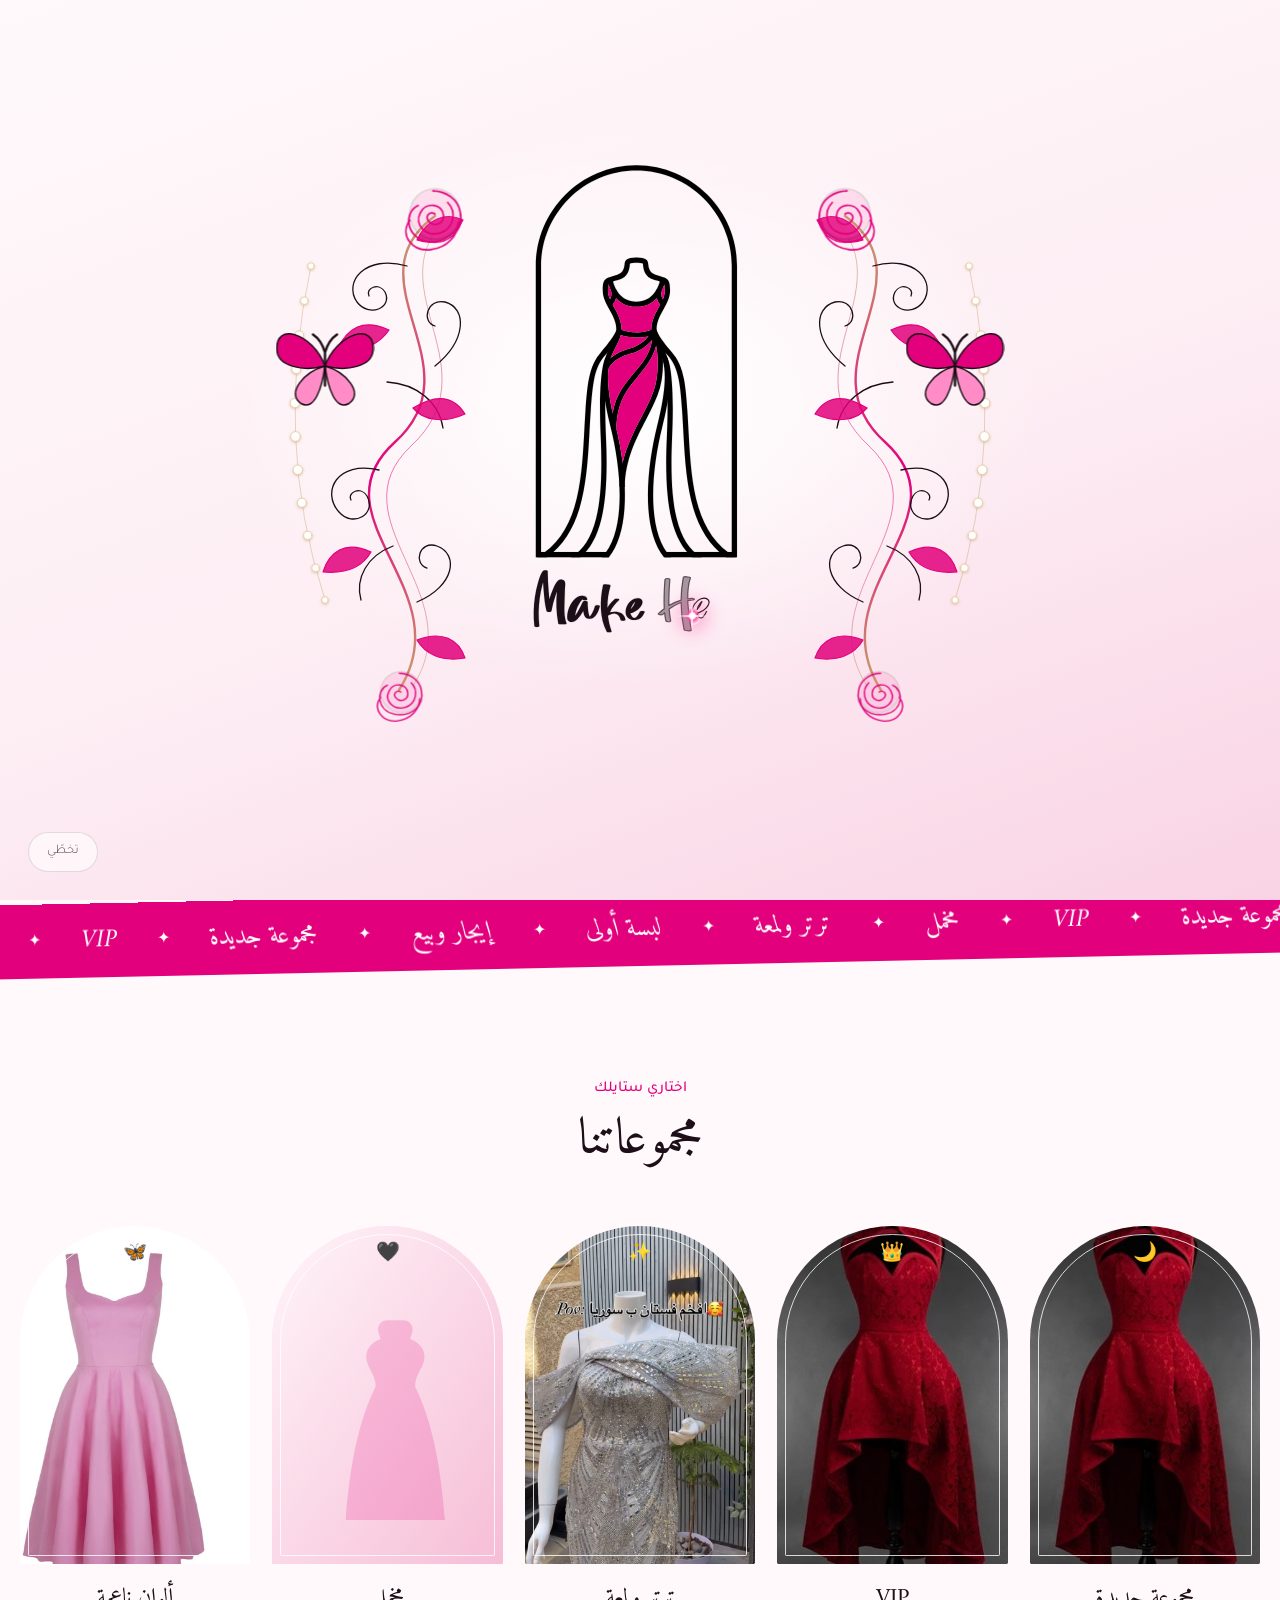
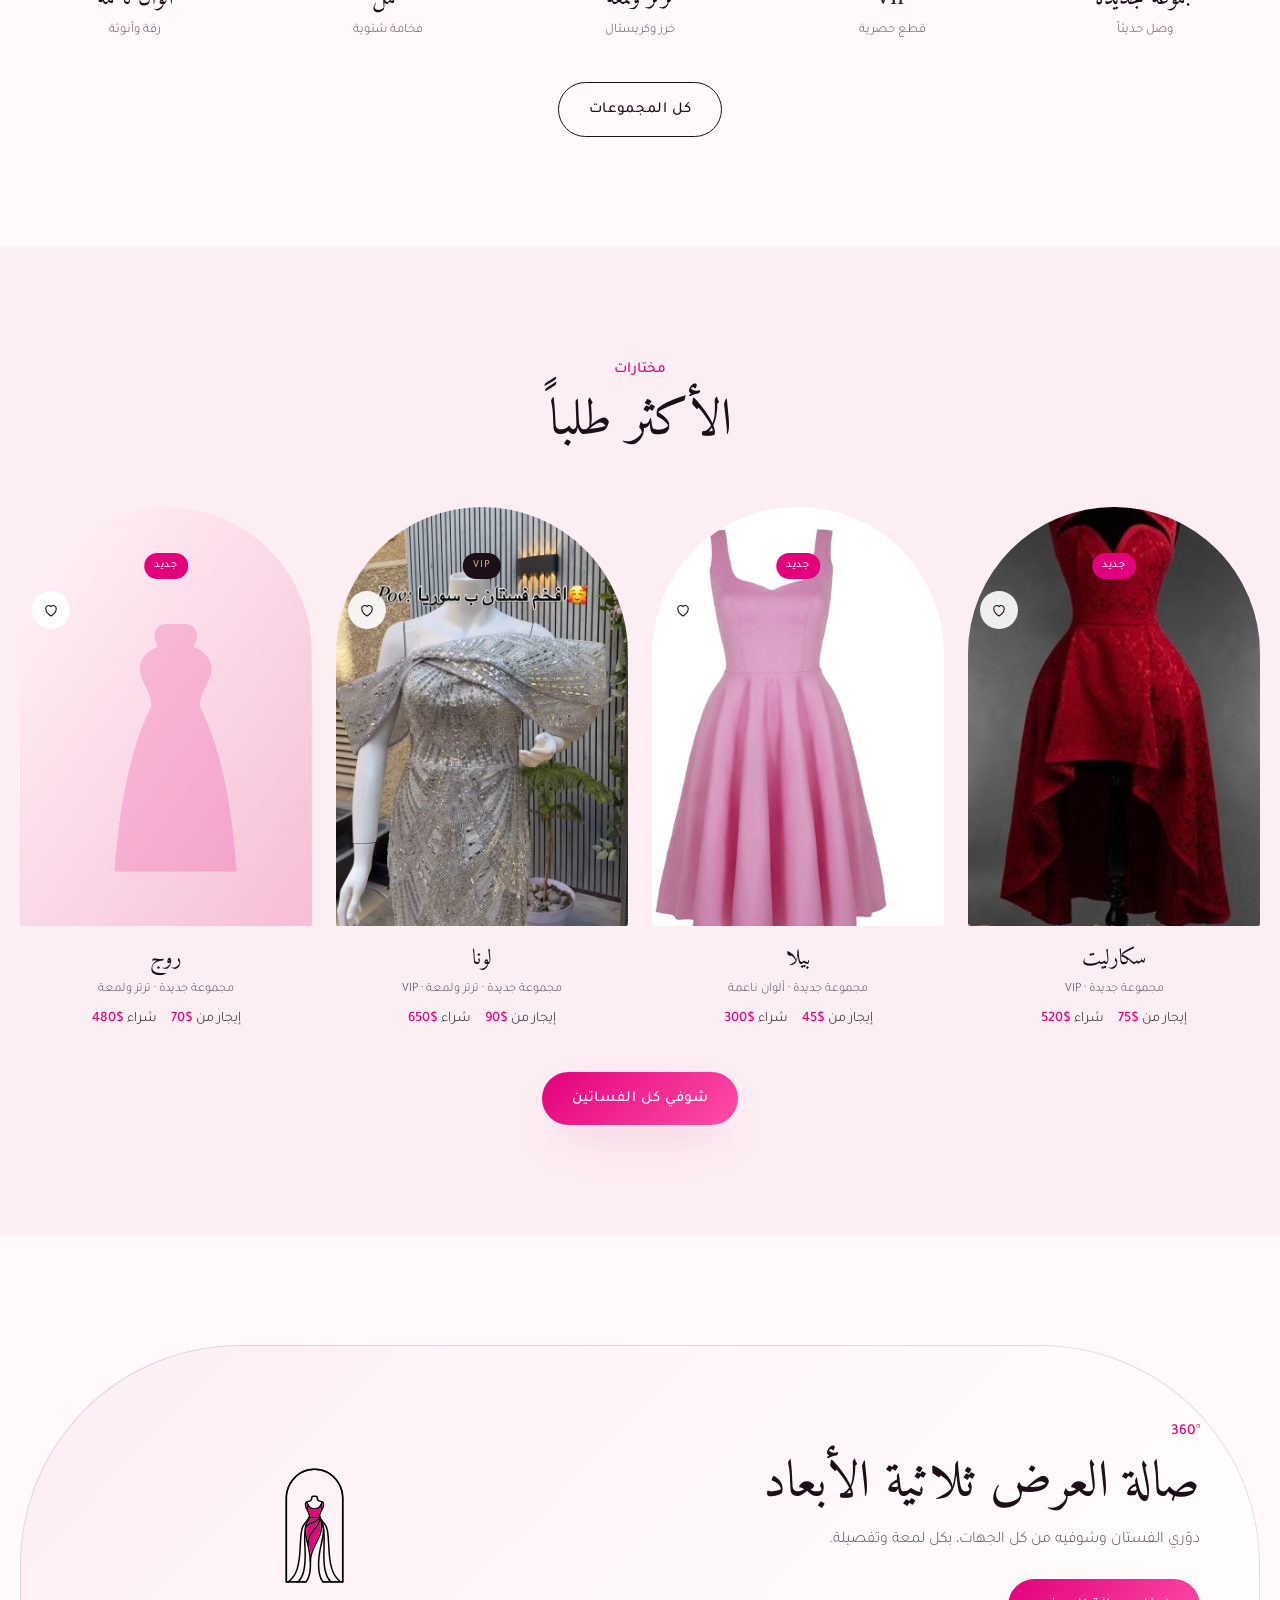
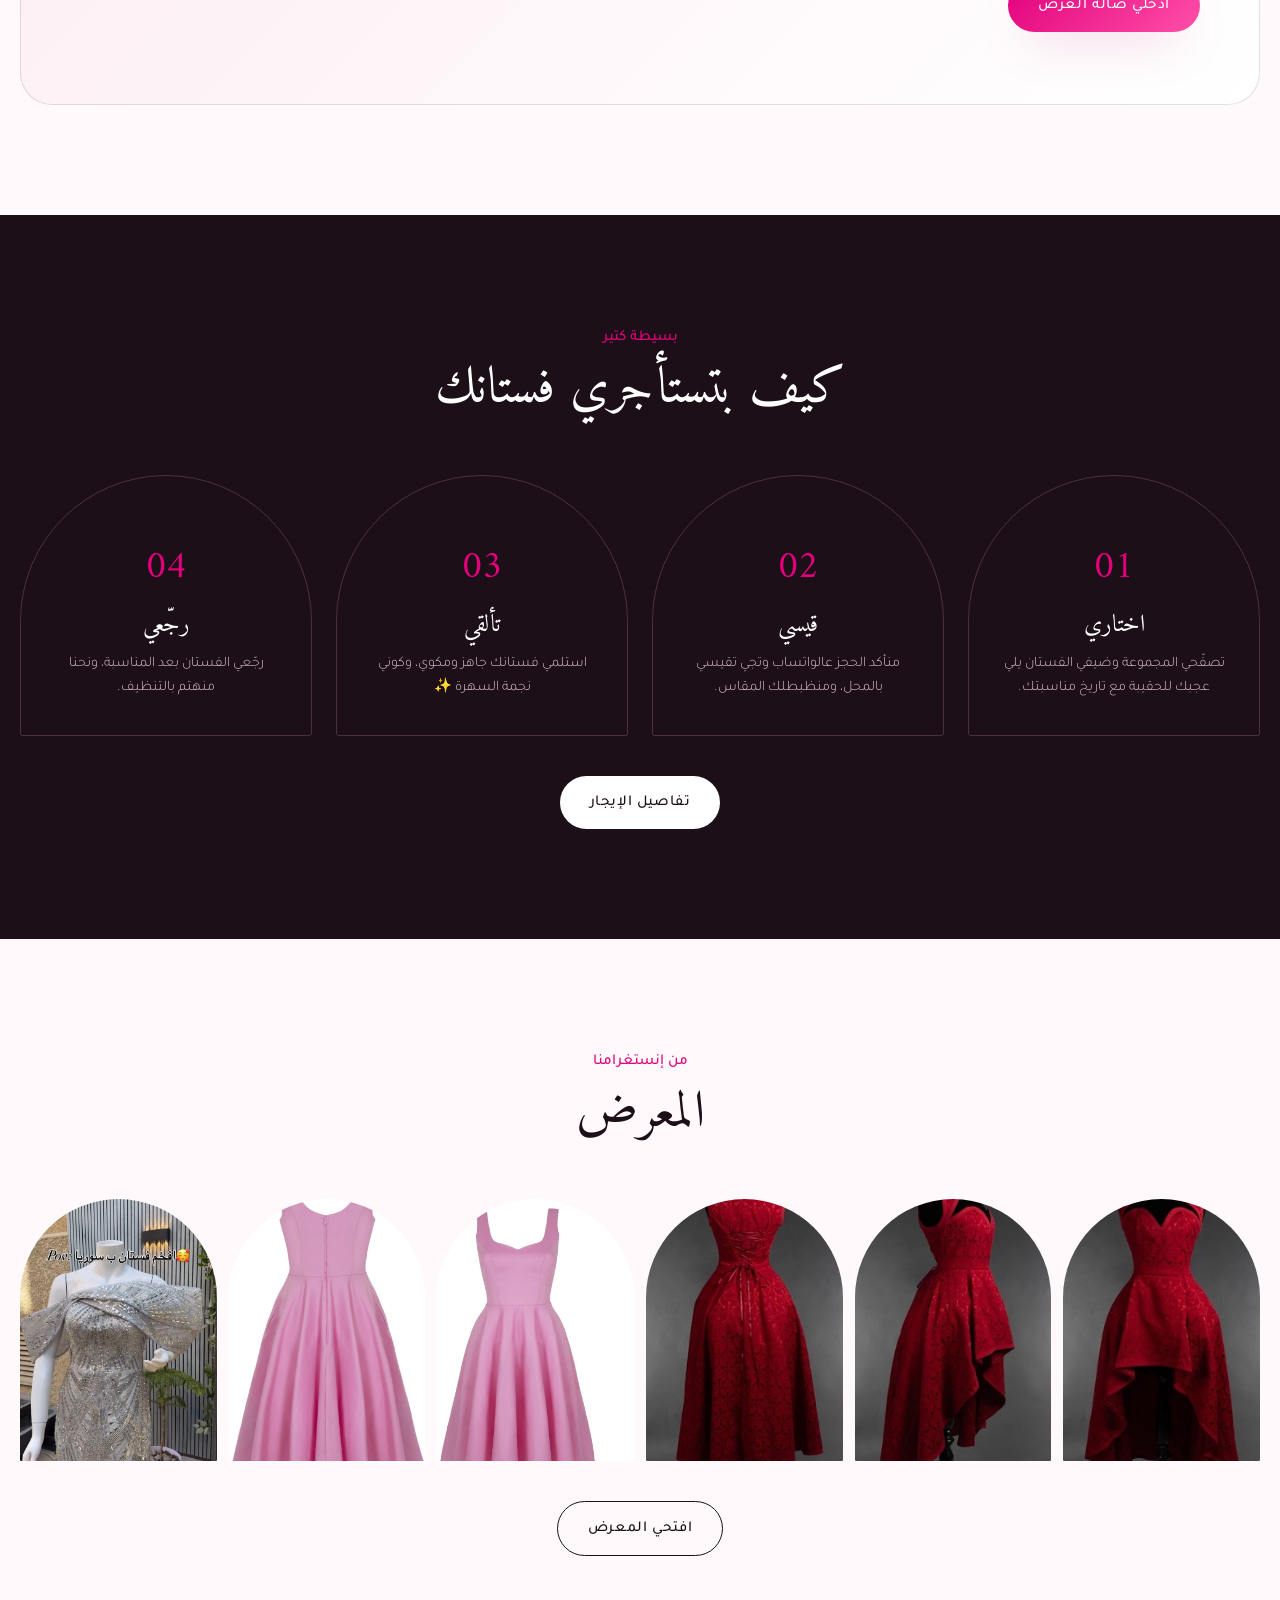
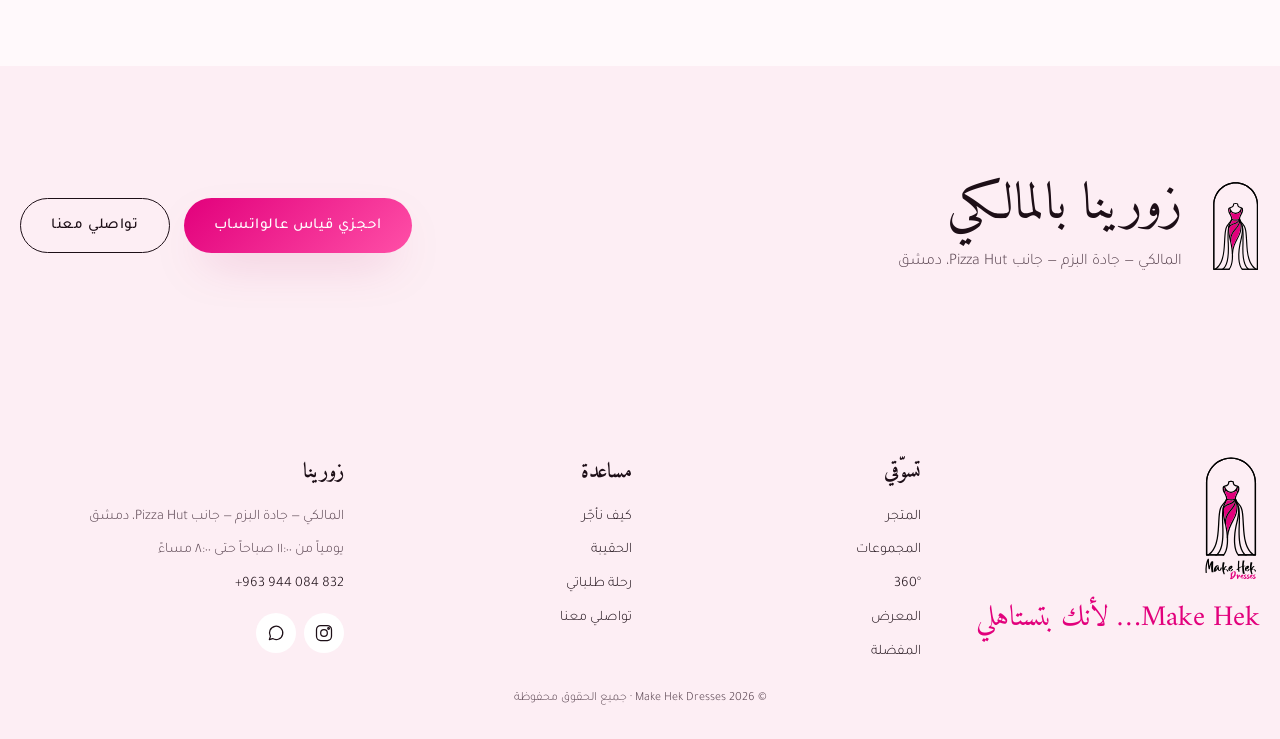
==== commit f1f9b0ac: "Deploy 2026-09-25T00:58:21.454Z" ====
--- a/index.html
+++ b/index.html
@@ -1,369 +1,304 @@
-<!doctype html>
-<html lang="ar" dir="rtl">
-<head>
-  <meta charset="UTF-8" />
-  <meta name="viewport" content="width=device-width, initial-scale=1.0" />
-  <title>Make Hek Dresses · فساتين سهرة فاخرة في دمشق</title>
-  <meta name="description" content="Make Hek Dresses — luxury evening dresses for rent and sale in Malki, Damascus. فساتين سهرة فاخرة للإيجار والبيع، لبسة أولى." />
-  <meta name="theme-color" content="#E2007C" />
-  <link rel="icon" type="image/svg+xml" href="./logo-mark.svg" />
-  <meta property="og:title" content="Make Hek Dresses" />
-  <meta property="og:description" content="Luxury evening dresses for rent & sale · Malki, Damascus" />
-  <meta property="og:image" content="./logo.svg" />
-  <link rel="preconnect" href="https://fonts.googleapis.com" />
-  <link rel="preconnect" href="https://fonts.gstatic.com" crossorigin />
-  <link
-    href="https://fonts.googleapis.com/css2?family=Cormorant+Garamond:ital,wght@0,400;0,500;0,600;1,400;1,500&family=Great+Vibes&family=Jost:wght@300;400;500&family=Amiri:ital,wght@0,400;0,700;1,400&family=Tajawal:wght@300;400;500;700&display=swap"
-    rel="stylesheet" />
-  <script type="module" crossorigin src="./assets/index-n77vlfN3.js"></script>
-  <link rel="stylesheet" crossorigin href="./assets/index-FkBhZTGj.css">
-</head>
-<body>
-
-<!-- Intro: the logo writes itself (on every page load) -->
-<div class="intro" id="intro" aria-hidden="true">
-  <div class="intro__petals"></div>
-  <div class="intro__stage">
-    <div class="intro__orn intro__orn--start"></div>
-    <div class="intro__center">
-      <div class="intro__art"></div>
-      <p class="intro__tag"></p>
-    </div>
-    <div class="intro__orn intro__orn--end"></div>
-  </div>
-  <span class="intro__pen"></span>
-  <button class="intro__skip" type="button"></button>
-</div>
-<script>
-  if (matchMedia('(prefers-reduced-motion: reduce)').matches) {
-    document.getElementById('intro').remove();
-  }
-</script>
-
-<!-- Announcement -->
-<div class="announce" aria-label="announcements">
-  <div class="announce__track">
-    <span data-i18n="announce1"></span><i>✦</i>
-    <span data-i18n="announce2"></span><i>✦</i>
-    <span data-i18n="announce3"></span><i>✦</i>
-    <span data-i18n="announce1"></span><i>✦</i>
-    <span data-i18n="announce2"></span><i>✦</i>
-    <span data-i18n="announce3"></span><i>✦</i>
-  </div>
-</div>
-
-<!-- Header -->
-<header class="header" id="top">
-  <div class="container header__inner">
-    <button class="icon-btn menu-btn" id="menuBtn" aria-label="Menu">
-      <svg viewBox="0 0 24 24"><path d="M4 7h16M4 12h10M4 17h16"/></svg>
-    </button>
-
-    <a href="#top" class="brand" aria-label="Make Hek Dresses">
-      <img src="./logo-mark.svg" alt="" class="brand__mark" width="30" height="56" />
-      <span class="brand__text">
-        <span class="brand__name">Make Hek</span>
-        <span class="brand__sub">Dresses</span>
-      </span>
-    </a>
-
-    <nav class="nav" id="nav">
-      <a href="#collections" data-i18n="navCollections"></a>
-      <a href="#showroom-section">360°</a>
-      <a href="#shop" data-i18n="navShop"></a>
-      <a href="#lookbook" data-i18n="navLookbook"></a>
-      <a href="#rent" data-i18n="navRent"></a>
-      <a href="#visit" data-i18n="navVisit"></a>
-    </nav>
-
-    <div class="header__actions">
-      <button class="lang-btn" id="langBtn" aria-label="Language">EN</button>
-      <button class="icon-btn" id="favBtn" aria-label="Favorites">
-        <svg viewBox="0 0 24 24"><path d="M12 20s-7-4.4-7-10a4 4 0 0 1 7-2.6A4 4 0 0 1 19 10c0 5.6-7 10-7 10z"/></svg>
-        <span class="badge" id="favCount">0</span>
-      </button>
-      <button class="icon-btn" id="cartBtn" aria-label="Bag">
-        <svg viewBox="0 0 24 24"><path d="M6 8h12l-1 12H7L6 8z"/><path d="M9 8V6a3 3 0 0 1 6 0v2"/></svg>
-        <span class="badge" id="cartCount">0</span>
-      </button>
-    </div>
-  </div>
-</header>
-
-<main>
-  <!-- Hero -->
-  <section class="hero">
-    <div class="sparkles" aria-hidden="true"></div>
-    <div class="container hero__inner">
-      <div class="hero__copy">
-        <p class="eyebrow" data-i18n="heroEyebrow"></p>
-        <h1 class="hero__title">
-          <span data-i18n="heroTitle1"></span>
-          <em class="script" data-i18n="heroTitle2"></em>
-        </h1>
-        <p class="hero__lead" data-i18n="heroLead"></p>
-        <div class="hero__cta">
-          <a href="#shop" class="btn btn--primary" data-i18n="heroCta1"></a>
-          <a href="#visit" class="btn btn--ghost" data-i18n="heroCta2"></a>
-        </div>
-        <ul class="hero__stats">
-          <li><strong>43.1K</strong><span data-i18n="statFollowers"></span></li>
-          <li><strong data-i18n="statFirstWearVal"></strong><span data-i18n="statFirstWear"></span></li>
-          <li><strong data-i18n="statModesVal"></strong><span data-i18n="statModes"></span></li>
-        </ul>
-      </div>
-
-      <div class="hero__art" id="heroArt">
-        <figure class="arch arch--lg"><img alt="" data-hero="0" /></figure>
-        <figure class="arch arch--sm arch--a"><img alt="" data-hero="1" /></figure>
-        <figure class="arch arch--sm arch--b"><img alt="" data-hero="2" /></figure>
-        <div class="hero__seal">
-          <img src="./logo-mark.svg" alt="" />
-          <svg viewBox="0 0 120 120" class="seal-text"><defs><path id="circ" d="M60 60m-46 0a46 46 0 1 1 92 0a46 46 0 1 1-92 0"/></defs><text><textPath href="#circ">MAKE HEK DRESSES ✦ DAMASCUS ✦ LUXURY ✦ </textPath></text></svg>
-        </div>
-      </div>
-    </div>
-  </section>
-
-  <!-- Marquee -->
-  <div class="ribbon" aria-hidden="true">
-    <div class="ribbon__track" id="ribbon"></div>
-  </div>
-
-  <!-- Collections -->
-  <section class="section" id="collections">
-    <div class="container">
-      <header class="section__head">
-        <p class="eyebrow" data-i18n="colEyebrow"></p>
-        <h2 class="section__title" data-i18n="colTitle"></h2>
-      </header>
-      <div class="collections" id="collectionsGrid"></div>
-    </div>
-  </section>
-
-  <!-- 360 Showroom -->
-  <section class="section section--showroom" id="showroom-section">
-    <div class="container">
-      <header class="section__head">
-        <p class="eyebrow">360°</p>
-        <h2 class="section__title" data-i18n="showTitle"></h2>
-        <p class="section__lead" data-i18n="showLead"></p>
-      </header>
-      <div class="showroom" id="showroom">
-        <div class="showroom__arch">
-          <div class="showroom__stage">
-            <div class="showroom__loader"><img src="./logo-mark.svg" alt="" /></div>
-          </div>
-          <p class="showroom__hint">
-            <svg viewBox="0 0 24 24" class="ic"><path d="M4 12a8 8 0 0 1 14-5.3M20 12a8 8 0 0 1-14 5.3"/><path d="M18 3v4h-4M6 21v-4h4"/></svg>
-            <span></span>
-          </p>
-          <button class="icon-btn showroom__auto" aria-label="Auto-rotate">
-            <svg viewBox="0 0 24 24"><path d="M9 7v10M15 7v10"/></svg>
-          </button>
-        </div>
-        <div class="showroom__bar">
-          <div class="showroom__tabs"></div>
-          <div class="showroom__info">
-            <div>
-              <h3 class="showroom__name"></h3>
-              <p class="showroom__desc"></p>
-            </div>
-            <button class="btn btn--primary showroom__shop"></button>
-          </div>
-        </div>
-      </div>
-    </div>
-  </section>
-
-  <!-- Shop -->
-  <section class="section section--blush" id="shop">
-    <div class="container">
-      <header class="section__head">
-        <p class="eyebrow" data-i18n="shopEyebrow"></p>
-        <h2 class="section__title" data-i18n="shopTitle"></h2>
-        <p class="section__lead" data-i18n="shopLead"></p>
-      </header>
-
-      <div class="toolbar">
-        <div class="chips" id="filterChips" role="tablist"></div>
-        <div class="toolbar__right">
-          <div class="seg" id="modeSeg">
-            <button data-mode="all" class="is-active" data-i18n="modeAll"></button>
-            <button data-mode="rent" data-i18n="modeRent"></button>
-            <button data-mode="buy" data-i18n="modeBuy"></button>
-          </div>
-          <div class="dd" id="sortDD">
-            <button class="dd__btn" type="button" aria-haspopup="listbox" aria-expanded="false" aria-label="Sort">
-              <svg viewBox="0 0 24 24" class="dd__icon"><path d="M4 7h16M7 12h10M10 17h4"/></svg>
-              <span class="dd__label"></span>
-              <svg viewBox="0 0 24 24" class="dd__chev"><path d="M6 9l6 6 6-6"/></svg>
-            </button>
-            <ul class="dd__menu" role="listbox" tabindex="-1">
-              <li role="option" data-value="featured"><span data-i18n="sortFeatured"></span><svg viewBox="0 0 24 24"><path d="M5 12l5 5 9-10"/></svg></li>
-              <li role="option" data-value="low"><span data-i18n="sortLow"></span><svg viewBox="0 0 24 24"><path d="M5 12l5 5 9-10"/></svg></li>
-              <li role="option" data-value="high"><span data-i18n="sortHigh"></span><svg viewBox="0 0 24 24"><path d="M5 12l5 5 9-10"/></svg></li>
-            </ul>
-          </div>
-        </div>
-      </div>
-
-      <div class="grid" id="productGrid"></div>
-      <p class="empty" id="emptyMsg" hidden data-i18n="empty"></p>
-    </div>
-  </section>
-
-  <!-- Lookbook -->
-  <section class="section" id="lookbook">
-    <div class="container">
-      <header class="section__head">
-        <p class="eyebrow" data-i18n="lookEyebrow"></p>
-        <h2 class="section__title" data-i18n="lookTitle"></h2>
-      </header>
-      <div class="masonry" id="lookbookGrid"></div>
-      <div class="center">
-        <a class="btn btn--ghost" target="_blank" rel="noopener" href="https://www.instagram.com/makehek_dresses/">
-          <svg viewBox="0 0 24 24" class="ic"><rect x="3" y="3" width="18" height="18" rx="5"/><circle cx="12" cy="12" r="4"/><circle cx="17.5" cy="6.5" r="1"/></svg>
-          <span data-i18n="lookMore"></span>
-        </a>
-      </div>
-    </div>
-  </section>
-
-  <!-- How renting works -->
-  <section class="section section--ink" id="rent">
-    <div class="container">
-      <header class="section__head">
-        <p class="eyebrow" data-i18n="rentEyebrow"></p>
-        <h2 class="section__title" data-i18n="rentTitle"></h2>
-      </header>
-      <ol class="steps">
-        <li><span class="steps__n">01</span><h3 data-i18n="step1t"></h3><p data-i18n="step1d"></p></li>
-        <li><span class="steps__n">02</span><h3 data-i18n="step2t"></h3><p data-i18n="step2d"></p></li>
-        <li><span class="steps__n">03</span><h3 data-i18n="step3t"></h3><p data-i18n="step3d"></p></li>
-        <li><span class="steps__n">04</span><h3 data-i18n="step4t"></h3><p data-i18n="step4d"></p></li>
-      </ol>
-    </div>
-  </section>
-
-  <!-- Visit -->
-  <section class="section" id="visit">
-    <div class="container visit">
-      <div class="visit__card">
-        <p class="eyebrow" data-i18n="visitEyebrow"></p>
-        <h2 class="section__title" data-i18n="visitTitle"></h2>
-        <ul class="visit__list">
-          <li>
-            <svg viewBox="0 0 24 24" class="ic"><path d="M12 21s-7-6.2-7-11a7 7 0 0 1 14 0c0 4.8-7 11-7 11z"/><circle cx="12" cy="10" r="2.5"/></svg>
-            <span data-i18n="address"></span>
-          </li>
-          <li>
-            <svg viewBox="0 0 24 24" class="ic"><circle cx="12" cy="12" r="9"/><path d="M12 7v5l3 2"/></svg>
-            <span data-i18n="hours"></span>
-          </li>
-          <li>
-            <svg viewBox="0 0 24 24" class="ic"><path d="M5 4h4l2 5-2.5 1.5a11 11 0 0 0 5 5L15 13l5 2v4a2 2 0 0 1-2 2A16 16 0 0 1 3 6a2 2 0 0 1 2-2"/></svg>
-            <a href="tel:+963944084832" dir="ltr">+963 944 084 832</a>
-          </li>
-        </ul>
-        <div class="hero__cta">
-          <a class="btn btn--primary" id="waVisit" target="_blank" rel="noopener" data-i18n="bookFitting"></a>
-          <a class="btn btn--ghost" target="_blank" rel="noopener" href="https://maps.google.com/?q=Malki+Albezem+Avenue+Damascus" data-i18n="directions"></a>
-        </div>
-      </div>
-      <div class="visit__map">
-        <iframe title="Map" loading="lazy" referrerpolicy="no-referrer-when-downgrade"
-                src="https://www.google.com/maps?q=Al+Malki+Damascus+Syria&z=15&output=embed"></iframe>
-      </div>
-    </div>
-  </section>
-</main>
-
-<footer class="footer">
-  <div class="container footer__inner">
-    <img src="./logo.svg" alt="Make Hek Dresses" class="footer__logo" width="96" height="222" />
-    <p class="footer__tag script" data-i18n="footerTag"></p>
-    <div class="footer__links">
-      <a href="https://www.instagram.com/makehek_dresses/" target="_blank" rel="noopener">Instagram</a>
-      <a id="waFooter" target="_blank" rel="noopener">WhatsApp</a>
-      <a href="tel:+963944084832">+963 944 084 832</a>
-    </div>
-    <p class="footer__copy">© <span id="year"></span> Make Hek Dresses · <span data-i18n="rights"></span></p>
-  </div>
-</footer>
-
-<!-- Quick view -->
-<div class="modal" id="quickView" hidden>
-  <div class="modal__backdrop" data-close></div>
-  <div class="modal__panel" role="dialog" aria-modal="true" aria-labelledby="qvName">
-    <button class="icon-btn modal__close" data-close aria-label="Close"><svg viewBox="0 0 24 24"><path d="M6 6l12 12M18 6L6 18"/></svg></button>
-    <div class="qv">
-      <div class="qv__media"><img id="qvImg" alt="" /></div>
-      <div class="qv__info">
-        <p class="eyebrow" id="qvTag"></p>
-        <h3 class="qv__name" id="qvName"></h3>
-        <p class="qv__desc" id="qvDesc"></p>
-
-        <p class="label" data-i18n="chooseMode"></p>
-        <div class="mode-cards" id="qvModes"></div>
-
-        <div id="qvDateWrap">
-          <label class="label" for="qvDate" data-i18n="eventDate"></label>
-          <input type="date" id="qvDate" class="input" />
-        </div>
-
-        <p class="label" data-i18n="chooseSize"></p>
-        <div class="sizes" id="qvSizes"></div>
-
-        <button class="btn btn--primary btn--block" id="qvAdd" data-i18n="addToBag"></button>
-        <p class="qv__note" data-i18n="qvNote"></p>
-      </div>
-    </div>
-  </div>
-</div>
-
-<!-- Lightbox -->
-<div class="lightbox" id="lightbox" hidden>
-  <button class="icon-btn lb__close" data-lb="close" aria-label="Close"><svg viewBox="0 0 24 24"><path d="M6 6l12 12M18 6L6 18"/></svg></button>
-  <button class="icon-btn lb__nav lb__prev" data-lb="prev" aria-label="Previous"><svg viewBox="0 0 24 24"><path d="M15 5l-7 7 7 7"/></svg></button>
-  <img id="lbImg" alt="" />
-  <button class="icon-btn lb__nav lb__next" data-lb="next" aria-label="Next"><svg viewBox="0 0 24 24"><path d="M9 5l7 7-7 7"/></svg></button>
-  <p class="lb__count" id="lbCount"></p>
-</div>
-
-<!-- Cart drawer -->
-<aside class="drawer" id="cart" hidden>
-  <div class="drawer__backdrop" data-close-cart></div>
-  <div class="drawer__panel" role="dialog" aria-modal="true" aria-labelledby="cartTitle">
-    <header class="drawer__head">
-      <h3 id="cartTitle" data-i18n="bag"></h3>
-      <button class="icon-btn" data-close-cart aria-label="Close"><svg viewBox="0 0 24 24"><path d="M6 6l12 12M18 6L6 18"/></svg></button>
-    </header>
-    <div class="drawer__body" id="cartItems"></div>
-    <footer class="drawer__foot" id="cartFoot">
-      <div class="totals">
-        <div><span data-i18n="subtotal"></span><strong id="cartSubtotal"></strong></div>
-        <p class="muted small" data-i18n="depositNote"></p>
-      </div>
-      <form id="checkoutForm" class="checkout">
-        <input class="input" name="name" required data-i18n-ph="yourName" />
-        <input class="input" name="phone" type="tel" required data-i18n-ph="yourPhone" dir="ltr" />
-        <textarea class="input" name="notes" rows="2" data-i18n-ph="notes"></textarea>
-        <button class="btn btn--primary btn--block" type="submit">
-          <svg viewBox="0 0 24 24" class="ic"><path d="M4 20l1.3-4A8 8 0 1 1 8 18.7L4 20z"/></svg>
-          <span data-i18n="checkout"></span>
-        </button>
-      </form>
-    </footer>
-  </div>
-</aside>
-
-<div class="toast" id="toast" role="status" aria-live="polite"></div>
-
-<a class="wa-float" id="waFloat" target="_blank" rel="noopener" aria-label="WhatsApp">
-  <svg viewBox="0 0 24 24"><path d="M4 20l1.3-4A8 8 0 1 1 8 18.7L4 20z"/><path d="M9 9.5c.3 2 2.5 4.2 4.5 4.5l1-1 1.5.7c-.2 1-1 1.6-2 1.6A6 6 0 0 1 8 9.3c0-1 .6-1.8 1.6-2l.7 1.5-1 .7z"/></svg>
-</a>
--
-</body>
-</html>
+<!doctype html>
+<html lang="ar" dir="rtl">
+<head>
+  <meta charset="UTF-8" />
+  <meta name="viewport" content="width=device-width, initial-scale=1.0" />
+  <meta name="theme-color" content="#E2007C" />
+  <link rel="icon" type="image/svg+xml" href="./logo-mark.svg" />
+  <meta property="og:title" content="Make Hek Dresses" />
+  <meta property="og:description" content="Luxury evening dresses for rent & sale · Malki, Damascus" />
+  <meta property="og:image" content="./logo.svg" />
+  <link rel="preconnect" href="https://fonts.googleapis.com" />
+  <link rel="preconnect" href="https://fonts.gstatic.com" crossorigin />
+  <link
+    href="https://fonts.googleapis.com/css2?family=Cormorant+Garamond:ital,wght@0,400;0,500;0,600;1,400;1,500&family=Great+Vibes&family=Jost:wght@300;400;500&family=Amiri:ital,wght@0,400;0,700;1,400&family=Tajawal:wght@300;400;500;700&display=swap"
+    rel="stylesheet" />
+
+  <title>Make Hek Dresses · فساتين سهرة فاخرة في دمشق</title>
+  <script type="module" crossorigin src="./assets/main-C7bSuJ02.js"></script>
+  <link rel="stylesheet" crossorigin href="./assets/main-Cfoeqp6U.css">
+</head>
+<body data-page="home">
+<!-- Intro: the logo writes itself (on every page load) -->
+<div class="intro" id="intro" aria-hidden="true">
+  <div class="intro__petals"></div>
+  <div class="intro__stage">
+    <div class="intro__orn intro__orn--start"></div>
+    <div class="intro__center">
+      <div class="intro__art"></div>
+      <p class="intro__tag"></p>
+    </div>
+    <div class="intro__orn intro__orn--end"></div>
+  </div>
+  <span class="intro__pen"></span>
+  <button class="intro__skip" type="button"></button>
+</div>
+<script>
+  if (matchMedia('(prefers-reduced-motion: reduce)').matches) {
+    document.getElementById('intro').remove();
+  }
+</script>
+
+<!-- Announcement -->
+<div class="announce" aria-label="announcements">
+  <div class="announce__track">
+    <span data-i18n="announce1"></span><i>✦</i>
+    <span data-i18n="announce2"></span><i>✦</i>
+    <span data-i18n="announce3"></span><i>✦</i>
+    <span data-i18n="announce1"></span><i>✦</i>
+    <span data-i18n="announce2"></span><i>✦</i>
+    <span data-i18n="announce3"></span><i>✦</i>
+  </div>
+</div>
+
+<!-- Header -->
+<header class="header" id="top">
+  <div class="container header__inner">
+    <button class="icon-btn menu-btn" id="menuBtn" aria-label="Menu">
+      <svg viewBox="0 0 24 24"><path d="M4 7h16M4 12h10M4 17h16"/></svg>
+    </button>
+
+    <a href="./" class="brand" aria-label="Make Hek Dresses">
+      <img src="./logo-mark.svg" alt="" class="brand__mark" width="30" height="56" />
+      <span class="brand__text">
+        <span class="brand__name">Make Hek</span>
+        <span class="brand__sub">Dresses</span>
+      </span>
+    </a>
+
+    <nav class="nav" id="nav">
+      <a href="./" data-nav="home" data-i18n="navHome"></a>
+      <a href="./collections.html" data-nav="collections" data-i18n="navCollections"></a>
+      <a href="./shop.html" data-nav="shop" data-i18n="navShop"></a>
+      <a href="./showroom.html" data-nav="showroom">360°</a>
+      <a href="./lookbook.html" data-nav="lookbook" data-i18n="navLookbook"></a>
+      <a href="./rent.html" data-nav="rent" data-i18n="navRent"></a>
+      <a href="./contact.html" data-nav="contact" data-i18n="navContact"></a>
+      <a href="./my-orders.html" data-nav="orders" data-i18n="navOrders"></a>
+    </nav>
+
+    <div class="header__actions">
+      <button class="lang-btn" id="langBtn" aria-label="Language">EN</button>
+      <a class="icon-btn" href="./favorites.html" data-nav="favorites" aria-label="Favorites">
+        <svg viewBox="0 0 24 24"><path d="M12 20s-7-4.4-7-10a4 4 0 0 1 7-2.6A4 4 0 0 1 19 10c0 5.6-7 10-7 10z"/></svg>
+        <span class="badge" id="favCount">0</span>
+      </a>
+      <a class="icon-btn bag-btn" href="./cart.html" data-nav="cart" aria-label="Bag">
+        <svg viewBox="0 0 24 24"><path d="M6 8h12l-1 12H7L6 8z"/><path d="M9 8V6a3 3 0 0 1 6 0v2"/></svg>
+        <span class="badge" id="cartCount">0</span>
+      </a>
+    </div>
+  </div>
+</header>
+
+
+<main>
+  <!-- Hero -->
+  <section class="hero">
+    <div class="sparkles" aria-hidden="true"></div>
+    <div class="container hero__inner">
+      <div class="hero__copy">
+        <p class="eyebrow" data-i18n="heroEyebrow"></p>
+        <h1 class="hero__title">
+          <span data-i18n="heroTitle1"></span>
+          <em class="script" data-i18n="heroTitle2"></em>
+        </h1>
+        <p class="hero__lead" data-i18n="heroLead"></p>
+        <div class="hero__cta">
+          <a href="./shop.html" class="btn btn--primary" data-i18n="heroCta1"></a>
+          <a href="./contact.html" class="btn btn--ghost" data-i18n="heroCta2"></a>
+        </div>
+        <ul class="hero__stats">
+          <li><strong>43.1K</strong><span data-i18n="statFollowers"></span></li>
+          <li><strong data-i18n="statFirstWearVal"></strong><span data-i18n="statFirstWear"></span></li>
+          <li><strong data-i18n="statModesVal"></strong><span data-i18n="statModes"></span></li>
+        </ul>
+      </div>
+
+      <div class="hero__art" id="heroArt">
+        <figure class="arch arch--lg"><img alt="" data-hero="0" /></figure>
+        <figure class="arch arch--sm arch--a"><img alt="" data-hero="1" /></figure>
+        <figure class="arch arch--sm arch--b"><img alt="" data-hero="2" /></figure>
+        <div class="hero__seal">
+          <img src="./logo-mark.svg" alt="" />
+          <svg viewBox="0 0 120 120" class="seal-text"><defs><path id="circ" d="M60 60m-46 0a46 46 0 1 1 92 0a46 46 0 1 1-92 0"/></defs><text><textPath href="#circ">MAKE HEK DRESSES ✦ DAMASCUS ✦ LUXURY ✦ </textPath></text></svg>
+        </div>
+      </div>
+    </div>
+  </section>
+
+  <div class="ribbon" aria-hidden="true">
+    <div class="ribbon__track" id="ribbon"></div>
+  </div>
+
+  <section class="section">
+    <div class="container">
+      <header class="section__head">
+        <p class="eyebrow" data-i18n="colEyebrow"></p>
+        <h2 class="section__title" data-i18n="colTitle"></h2>
+      </header>
+      <div class="collections" id="collectionsGrid"></div>
+      <div class="center"><a class="btn btn--ghost" href="./collections.html" data-i18n="seeCollections"></a></div>
+    </div>
+  </section>
+
+  <section class="section section--blush">
+    <div class="container">
+      <header class="section__head">
+        <p class="eyebrow" data-i18n="featEyebrow"></p>
+        <h2 class="section__title" data-i18n="featTitle"></h2>
+      </header>
+      <div class="grid" id="featuredGrid"></div>
+      <div class="center"><a class="btn btn--primary" href="./shop.html" data-i18n="seeAll"></a></div>
+    </div>
+  </section>
+
+  <section class="section">
+    <div class="container">
+      <a class="promo reveal" href="./showroom.html">
+        <div class="promo__copy">
+          <p class="eyebrow">360°</p>
+          <h2 class="section__title" data-i18n="showTitle"></h2>
+          <p class="section__lead" data-i18n="showLead"></p>
+          <span class="btn btn--primary" data-i18n="enterShowroom"></span>
+        </div>
+        <div class="promo__art" aria-hidden="true">
+          <svg viewBox="0 0 200 200" class="promo__ring"><defs><path id="ring" d="M100 100m-80 0a80 80 0 1 1 160 0a80 80 0 1 1-160 0"/></defs><text><textPath href="#ring">360° ✦ SPIN ✦ 360° ✦ SPIN ✦ 360° ✦ SPIN ✦ </textPath></text></svg>
+          <img src="./logo-mark.svg" alt="" />
+        </div>
+      </a>
+    </div>
+  </section>
+
+  <section class="section section--ink">
+    <div class="container">
+      <header class="section__head">
+        <p class="eyebrow" data-i18n="rentEyebrow"></p>
+        <h2 class="section__title" data-i18n="rentTitle"></h2>
+      </header>
+      <ol class="steps">
+        <li><span class="steps__n">01</span><h3 data-i18n="step1t"></h3><p data-i18n="step1d"></p></li>
+        <li><span class="steps__n">02</span><h3 data-i18n="step2t"></h3><p data-i18n="step2d"></p></li>
+        <li><span class="steps__n">03</span><h3 data-i18n="step3t"></h3><p data-i18n="step3d"></p></li>
+        <li><span class="steps__n">04</span><h3 data-i18n="step4t"></h3><p data-i18n="step4d"></p></li>
+      </ol>
+      <div class="center"><a class="btn btn--light" href="./rent.html" data-i18n="rentMore"></a></div>
+    </div>
+  </section>
+
+  <section class="section">
+    <div class="container">
+      <header class="section__head">
+        <p class="eyebrow" data-i18n="lookEyebrow"></p>
+        <h2 class="section__title" data-i18n="lookTitle"></h2>
+      </header>
+      <div class="strip" id="lookStrip"></div>
+      <div class="center"><a class="btn btn--ghost" href="./lookbook.html" data-i18n="seeLookbook"></a></div>
+    </div>
+  </section>
+
+  <section class="section section--blush">
+    <div class="container cta-band reveal">
+      <img src="./logo-mark.svg" alt="" class="cta-band__mark" />
+      <div class="cta-band__copy">
+        <h2 class="section__title" data-i18n="visitTitle"></h2>
+        <p class="section__lead" data-i18n="address"></p>
+      </div>
+      <div class="hero__cta">
+        <a class="btn btn--primary" data-wa-fitting target="_blank" rel="noopener" data-i18n="bookFitting"></a>
+        <a class="btn btn--ghost" href="./contact.html" data-i18n="navContact"></a>
+      </div>
+    </div>
+  </section>
+</main>
+
+<footer class="footer">
+  <div class="container footer__grid">
+    <div class="footer__brand">
+      <img src="./logo.svg" alt="Make Hek Dresses" class="footer__logo" width="96" height="222" />
+      <p class="footer__tag script" data-i18n="footerTag"></p>
+    </div>
+    <div class="footer__col">
+      <h4 data-i18n="footShop"></h4>
+      <a href="./shop.html" data-i18n="navShop"></a>
+      <a href="./collections.html" data-i18n="navCollections"></a>
+      <a href="./showroom.html">360°</a>
+      <a href="./lookbook.html" data-i18n="navLookbook"></a>
+      <a href="./favorites.html" data-i18n="navFavorites"></a>
+    </div>
+    <div class="footer__col">
+      <h4 data-i18n="footHelp"></h4>
+      <a href="./rent.html" data-i18n="navRent"></a>
+      <a href="./cart.html" data-i18n="navBag"></a>
+      <a href="./my-orders.html" data-i18n="navOrders"></a>
+      <a href="./contact.html" data-i18n="navContact"></a>
+    </div>
+    <div class="footer__col">
+      <h4 data-i18n="footVisit"></h4>
+      <p data-i18n="address"></p>
+      <p data-i18n="hours"></p>
+      <a href="tel:+963944084832" dir="ltr">+963 944 084 832</a>
+      <div class="footer__social">
+        <a href="https://www.instagram.com/makehek_dresses/" target="_blank" rel="noopener" aria-label="Instagram">
+          <svg viewBox="0 0 24 24"><rect x="3" y="3" width="18" height="18" rx="5"/><circle cx="12" cy="12" r="4"/><circle cx="17.5" cy="6.5" r="1"/></svg>
+        </a>
+        <a data-wa target="_blank" rel="noopener" aria-label="WhatsApp">
+          <svg viewBox="0 0 24 24"><path d="M4 20l1.3-4A8 8 0 1 1 8 18.7L4 20z"/></svg>
+        </a>
+      </div>
+    </div>
+  </div>
+  <p class="footer__copy">© <span id="year"></span> Make Hek Dresses · <span data-i18n="rights"></span></p>
+</footer>
+
+<!-- Quick view -->
+<div class="modal" id="quickView" hidden>
+  <div class="modal__backdrop" data-close></div>
+  <div class="modal__panel" role="dialog" aria-modal="true" aria-labelledby="qvName">
+    <button class="icon-btn modal__close" data-close aria-label="Close"><svg viewBox="0 0 24 24"><path d="M6 6l12 12M18 6L6 18"/></svg></button>
+    <div class="qv">
+      <div class="qv__media">
+        <img id="qvImg" alt="" />
+        <div class="qv__thumbs" id="qvThumbs"></div>
+      </div>
+      <div class="qv__info">
+        <p class="eyebrow" id="qvTag"></p>
+        <h3 class="qv__name" id="qvName"></h3>
+        <p class="qv__desc" id="qvDesc"></p>
+
+        <p class="label" data-i18n="chooseMode"></p>
+        <div class="mode-cards" id="qvModes"></div>
+
+        <div id="qvDateWrap">
+          <label class="label" for="qvDate" data-i18n="eventDate"></label>
+          <input type="date" id="qvDate" class="input" />
+        </div>
+
+        <p class="label" data-i18n="chooseSize"></p>
+        <div class="sizes" id="qvSizes"></div>
+
+        <button class="btn btn--primary btn--block" id="qvAdd" data-i18n="addToBag"></button>
+        <p class="qv__note" data-i18n="qvNote"></p>
+      </div>
+    </div>
+  </div>
+</div>
+
+<!-- Lightbox -->
+<div class="lightbox" id="lightbox" hidden>
+  <button class="icon-btn lb__close" data-lb="close" aria-label="Close"><svg viewBox="0 0 24 24"><path d="M6 6l12 12M18 6L6 18"/></svg></button>
+  <button class="icon-btn lb__nav lb__prev" data-lb="prev" aria-label="Previous"><svg viewBox="0 0 24 24"><path d="M15 5l-7 7 7 7"/></svg></button>
+  <img id="lbImg" alt="" />
+  <button class="icon-btn lb__nav lb__next" data-lb="next" aria-label="Next"><svg viewBox="0 0 24 24"><path d="M9 5l7 7-7 7"/></svg></button>
+  <p class="lb__count" id="lbCount"></p>
+</div>
+
+<div class="toast" id="toast" role="status" aria-live="polite"></div>
+
+<a class="wa-float" data-wa target="_blank" rel="noopener" aria-label="WhatsApp">
+  <svg viewBox="0 0 24 24"><path d="M4 20l1.3-4A8 8 0 1 1 8 18.7L4 20z"/><path d="M9 9.5c.3 2 2.5 4.2 4.5 4.5l1-1 1.5.7c-.2 1-1 1.6-2 1.6A6 6 0 0 1 8 9.3c0-1 .6-1.8 1.6-2l.7 1.5-1 .7z"/></svg>
+</a>
+
+
+</body>
+</html>
--- a/assets/main-Cfoeqp6U.css
+++ b/assets/main-Cfoeqp6U.css
@@ -0,0 +1 @@
+:root{--magenta:#e2007c;--magenta-deep:#b0005f;--rose:#f6bdd6;--blush:#fdeef4;--pearl:#fff9fb;--ink:#1d0f17;--ink-soft:#5b4652;--gold:#c8a26b;--line:#1d0f171f;--f-display:"Cormorant Garamond", "Amiri", serif;--f-body:"Jost", "Tajawal", system-ui, sans-serif;--f-script:"Great Vibes", "Amiri", cursive;--radius:18px;--shadow:0 20px 50px -20px #b0005f59;--ease:cubic-bezier(.2, .7, .2, 1)}html[lang=ar]{--f-display:"Amiri", "Cormorant Garamond", serif;--f-body:"Tajawal", "Jost", system-ui, sans-serif;--f-script:"Amiri", serif}*,:before,:after{box-sizing:border-box}html{scroll-behavior:smooth;scroll-padding-top:90px}body{font-family:var(--f-body);color:var(--ink);background:var(--pearl);-webkit-font-smoothing:antialiased;margin:0;font-weight:300;line-height:1.65;overflow-x:hidden}img{max-width:100%;display:block}a{color:inherit;text-decoration:none}button{font:inherit;color:inherit;cursor:pointer;background:0 0;border:0}svg{fill:none;stroke:currentColor;stroke-width:1.5px;stroke-linecap:round;stroke-linejoin:round}.container{width:min(1240px,100% - 40px);margin-inline:auto}.center{justify-content:center;margin-top:40px;display:flex}.muted{color:var(--ink-soft)}.small{font-size:.82rem}.ic{flex:none;width:20px;height:20px}.script{font-family:var(--f-script);font-style:normal;font-weight:400}.eyebrow{letter-spacing:.28em;text-transform:uppercase;color:var(--magenta);margin:0 0 10px;font-size:.78rem;font-weight:500}html[lang=ar] .eyebrow{letter-spacing:0;font-size:.95rem}.btn{letter-spacing:.04em;transition:transform .3s var(--ease), box-shadow .3s var(--ease), background .3s;white-space:nowrap;border-radius:999px;justify-content:center;align-items:center;gap:10px;padding:14px 30px;font-size:.95rem;font-weight:500;display:inline-flex}.btn--primary{color:#fff;background:linear-gradient(135deg, var(--magenta), #ff4fa7);box-shadow:var(--shadow)}.btn--primary:hover{transform:translateY(-2px);box-shadow:0 26px 50px -18px #e2007c8c}.btn--ghost{border:1px solid var(--ink);background:0 0}.btn--ghost:hover{background:var(--ink);color:#fff}.btn--block{width:100%}.icon-btn{border-radius:50%;place-items:center;width:44px;height:44px;transition:background .2s;display:grid;position:relative}.icon-btn:hover{background:var(--blush)}.icon-btn svg{width:22px;height:22px}.badge{top:4px;background:var(--magenta);color:#fff;min-width:18px;height:18px;transition:transform .3s var(--ease);border-radius:999px;place-items:center;padding:0 5px;font-size:.68rem;font-weight:500;display:grid;position:absolute;inset-inline-end:2px;transform:scale(0)}.badge.is-on{transform:scale(1)}.badge.bump{animation:bump .45s var(--ease)}@keyframes bump{50%{transform:scale(1.4)}}.announce{background:var(--ink);color:var(--rose);letter-spacing:.08em;white-space:nowrap;font-size:.8rem;overflow:hidden}.announce__track{gap:28px;padding:9px 0;animation:30s linear infinite scroll;display:inline-flex}.announce i{color:var(--magenta);font-style:normal}@keyframes scroll{to{transform:translate(-50%)}}html[dir=rtl] .announce__track,html[dir=rtl] .ribbon__track{animation-name:scroll-rtl}@keyframes scroll-rtl{to{transform:translate(50%)}}.header{z-index:40;-webkit-backdrop-filter:blur(14px);backdrop-filter:blur(14px);background:#fff9fbd1;border-bottom:1px solid #0000;transition:border-color .3s,box-shadow .3s;position:sticky;top:0}.header.is-scrolled{border-color:var(--line);box-shadow:0 8px 30px -20px #0000004d}.header__inner{align-items:center;gap:24px;height:76px;display:flex}.brand{align-items:center;gap:12px;display:flex}.brand__mark{width:auto;height:50px}.brand__text{direction:ltr;flex-direction:column;line-height:1;display:flex}.brand__name{font-family:Great Vibes,cursive;font-size:1.9rem}.brand__sub{color:var(--magenta);margin-inline-start:38px;margin-top:-4px;font-family:Great Vibes,cursive;font-size:1.15rem}.nav{gap:30px;margin-inline:auto;display:flex}.nav a{letter-spacing:.04em;padding:6px 0;font-size:.92rem;position:relative}.nav a:after{content:"";inset-inline:0;background:var(--magenta);height:1px;transition:transform .35s var(--ease);position:absolute;bottom:0;transform:scaleX(0)}.nav a:hover:after{transform:scaleX(1)}.header__actions{align-items:center;gap:4px;display:flex}.lang-btn{border:1px solid var(--line);border-radius:999px;min-width:44px;height:34px;margin-inline-end:6px;padding:0 12px;font-size:.85rem;font-weight:500}.lang-btn:hover{border-color:var(--magenta);color:var(--magenta)}.menu-btn{display:none}.hero{background:radial-gradient(60% 60% at 85% 20%, #f6bdd68c, transparent 70%), radial-gradient(40% 50% at 5% 90%, #e2007c1a, transparent 70%), var(--pearl);position:relative;overflow:hidden}html[dir=rtl] .hero{background:radial-gradient(60% 60% at 15% 20%, #f6bdd68c, transparent 70%), radial-gradient(40% 50% at 95% 90%, #e2007c1a, transparent 70%), var(--pearl)}.hero__inner{grid-template-columns:1.05fr 1fr;align-items:center;gap:40px;min-height:calc(100vh - 110px);padding:60px 0 80px;display:grid}.hero__title{font-family:var(--f-display);margin:0 0 22px;font-size:clamp(2.6rem,5.6vw,5rem);font-weight:500;line-height:1.05}.hero__title span{display:block}.hero__title em{color:var(--magenta);margin-top:6px;font-size:1.25em;line-height:1.1;display:block}html[lang=ar] .hero__title{line-height:1.35}html[lang=ar] .hero__title em{font-size:1em;font-weight:700}.hero__lead{max-width:480px;color:var(--ink-soft);margin:0 0 34px;font-size:1.1rem}.hero__cta{flex-wrap:wrap;gap:14px;display:flex}.hero__stats{gap:40px;margin:50px 0 0;padding:0;list-style:none;display:flex}.hero__stats li{flex-direction:column;display:flex}.hero__stats strong{font-family:var(--f-display);color:var(--ink);font-size:2rem;font-weight:500;line-height:1.1}.hero__stats span{color:var(--ink-soft);font-size:.82rem}.hero__art{height:min(640px,78vh);position:relative}.arch{border-radius:999px 999px 14px 14px;margin:0;position:absolute;overflow:visible}.arch img{object-fit:cover;border-radius:inherit;background:linear-gradient(160deg, var(--blush), var(--rose));width:100%;height:100%}.arch:before{content:"";border:1.5px solid var(--ink);border-radius:inherit;pointer-events:none;position:absolute;inset:-12px}.arch--lg{inset-inline-start:18%;z-index:2;width:58%;height:92%;box-shadow:var(--shadow);top:4%}.arch--sm{width:30%;height:46%}.arch--sm:before{border-color:var(--magenta);inset:-8px}.arch--a{inset-inline-start:0;z-index:3;bottom:2%}.arch--b{inset-inline-end:0;z-index:1;top:10%}.hero__seal{z-index:4;inset-inline-end:6%;width:118px;height:118px;box-shadow:var(--shadow);background:#fff;border-radius:50%;place-items:center;display:grid;position:absolute;bottom:4%}.hero__seal img{height:56px}.seal-text{animation:22s linear infinite spin;position:absolute;inset:0}.seal-text text{fill:var(--ink);stroke:none;letter-spacing:2.4px;font-family:Jost,sans-serif;font-size:9.4px}@keyframes spin{to{transform:rotate(360deg)}}.sparkles{pointer-events:none;position:absolute;inset:0}.sparkle{color:var(--magenta);opacity:0;animation:4s ease-in-out infinite twinkle;position:absolute}@keyframes twinkle{0%,to{opacity:0;transform:scale(.4)rotate(0)}50%{opacity:.7;transform:scale(1)rotate(45deg)}}.ribbon{background:var(--magenta);color:#fff;white-space:nowrap;z-index:3;margin:-14px -10px 0;position:relative;overflow:hidden;transform:rotate(-1.2deg)}.ribbon__track{font-family:var(--f-display);gap:40px;padding:16px 0;font-size:1.6rem;font-style:italic;animation:40s linear infinite scroll;display:inline-flex}.ribbon__track>:after{content:"✦";vertical-align:middle;margin-inline-start:40px;font-size:1rem;font-style:normal}.section{padding:110px 0;position:relative}.section--blush{background:var(--blush)}.section--ink{background:var(--ink);color:#f9e9f1}.section--ink .section__title{color:#fff}.section__head{text-align:center;max-width:680px;margin:0 auto 56px}.section__title{font-family:var(--f-display);margin:0;font-size:clamp(2.1rem,4vw,3.3rem);font-weight:500;line-height:1.15}.section__lead{color:var(--ink-soft);margin:14px 0 0}.collections{grid-template-columns:repeat(5,1fr);gap:22px;display:grid}.col-card{text-align:center;cursor:pointer;position:relative}.col-card__img{aspect-ratio:3/4.4;background:linear-gradient(160deg, var(--blush), var(--rose));border-radius:999px 999px 12px 12px;position:relative;overflow:hidden}.col-card__img img{object-fit:cover;width:100%;height:100%;transition:transform 1s var(--ease)}.col-card:hover .col-card__img img{transform:scale(1.07)}.col-card__img:after{content:"";border-radius:inherit;border:1px solid #fffc;position:absolute;inset:8px}.col-card h3{font-family:var(--f-display);margin:16px 0 2px;font-size:1.45rem;font-weight:500}.col-card p{color:var(--ink-soft);margin:0;font-size:.82rem}.col-card__emoji{top:14px;z-index:1;font-size:1.2rem;position:absolute;inset-inline:0}.toolbar{flex-wrap:wrap;justify-content:space-between;align-items:center;gap:16px;margin-bottom:34px;display:flex}.chips{flex-wrap:wrap;gap:8px;display:flex}.chip{border:1px solid var(--line);background:#fff;border-radius:999px;padding:9px 18px;font-size:.88rem;transition:all .25s}.chip:hover{border-color:var(--magenta)}.chip.is-active{background:linear-gradient(135deg, var(--magenta), #ff4fa7);color:#fff;border-color:var(--magenta);box-shadow:0 8px 20px -10px #e2007c99}.toolbar__right{align-items:center;gap:10px;display:flex}.seg{border:1px solid var(--line);background:#fff;border-radius:999px;padding:4px;display:inline-flex}.seg button{border-radius:999px;padding:7px 16px;font-size:.85rem;transition:all .25s}.seg button.is-active{background:var(--magenta);color:#fff}.select,.input{font:inherit;border:1px solid var(--line);color:var(--ink);background:#fff;border-radius:12px;outline:none;padding:10px 16px;font-size:.9rem;transition:border-color .2s,box-shadow .2s}.select{border-radius:999px}.input{width:100%}.select:focus,.input:focus{border-color:var(--magenta);box-shadow:0 0 0 3px #e2007c1f}.grid{grid-template-columns:repeat(4,1fr);gap:34px 24px;display:grid}.card{opacity:0;animation:rise .7s var(--ease) forwards;position:relative;transform:translateY(20px)}@keyframes rise{to{opacity:1;transform:none}}.card__media{aspect-ratio:3/4.3;background:linear-gradient(160deg, #fff, var(--rose));cursor:pointer;border-radius:999px 999px 16px 16px;position:relative;overflow:hidden}.card__media img{object-fit:cover;object-position:center 62%;width:100%;height:100%;transition:transform 1.1s var(--ease)}.card:hover .card__media img{transform:scale(1.06)}.card__quick{inset-inline:14px;-webkit-backdrop-filter:blur(6px);backdrop-filter:blur(6px);text-align:center;transition:transform .45s var(--ease), background .2s, color .2s;background:#ffffffeb;border-radius:999px;padding:12px;font-size:.85rem;font-weight:500;position:absolute;bottom:14px;transform:translateY(140%)}.card:hover .card__quick,.card__quick:focus-visible{transform:none}.card__quick:hover{background:var(--magenta);color:#fff}.card__tags{top:46px;gap:6px;display:flex;position:absolute;inset-inline-start:50%;transform:translate(-50%)}html[dir=rtl] .card__tags{transform:translate(50%)}.tag{letter-spacing:.08em;text-transform:uppercase;white-space:nowrap;background:#fff;border-radius:999px;padding:4px 10px;font-size:.68rem;font-weight:500}.tag--vip{background:var(--ink);color:var(--gold)}.tag--new{background:var(--magenta);color:#fff}.fav{top:16%;z-index:2;width:38px;height:38px;transition:transform .25s var(--ease);background:#ffffffe6;border-radius:50%;place-items:center;display:grid;position:absolute;inset-inline-end:12px}.fav svg{width:18px;height:18px}.fav:hover{transform:scale(1.1)}.fav.is-on{color:var(--magenta)}.fav.is-on svg{fill:var(--magenta)}.card__body{text-align:center;padding:16px 4px 0}.card__name{font-family:var(--f-display);margin:0;font-size:1.35rem;font-weight:500}.card__meta{color:var(--ink-soft);margin:2px 0 8px;font-size:.8rem}.card__prices{justify-content:center;gap:14px;font-size:.9rem;display:flex}.card__prices b{color:var(--magenta);font-weight:500}.empty{text-align:center;color:var(--ink-soft);padding:40px 0}.masonry{columns:4 240px;column-gap:16px}.masonry figure{break-inside:avoid;cursor:zoom-in;border-radius:14px;margin:0 0 16px;position:relative;overflow:hidden}.masonry img{width:100%;transition:transform .9s var(--ease), filter .5s}.masonry figure:hover img{filter:saturate(1.1);transform:scale(1.04)}.masonry figure:after{content:"";opacity:0;background:linear-gradient(#0000 60%,#e2007c59);transition:opacity .4s;position:absolute;inset:0}.masonry figure:hover:after{opacity:1}.steps{grid-template-columns:repeat(4,1fr);gap:24px;margin:0;padding:0;list-style:none;display:grid}.steps li{text-align:center;transition:background .4s, transform .4s var(--ease);border:1px solid #f6bdd633;border-radius:999px 999px 18px 18px;padding:60px 28px 34px}.steps li:hover{background:#e2007c1a;transform:translateY(-6px)}.steps__n{font-family:var(--f-display);color:var(--magenta);font-size:2.4rem;font-style:italic}.steps h3{font-family:var(--f-display);color:#fff;margin:6px 0 8px;font-size:1.5rem;font-weight:500}.steps p{color:#d9c0cd;margin:0;font-size:.9rem}.visit{grid-template-columns:1fr 1.1fr;align-items:stretch;gap:40px;display:grid}.visit__card{background:var(--blush);border-radius:28px;padding:50px}.visit__list{gap:16px;margin:30px 0 34px;padding:0;list-style:none;display:grid}.visit__list li{align-items:center;gap:14px;display:flex}.visit__list .ic{color:var(--magenta);width:24px;height:24px}.visit__map{min-height:380px;box-shadow:var(--shadow);border-radius:28px;overflow:hidden}.visit__map iframe{filter:grayscale(.4)sepia(.15)hue-rotate(290deg);border:0;width:100%;height:100%}.footer{background:var(--blush);text-align:center;padding:70px 0 30px}.footer__inner{flex-direction:column;align-items:center;gap:14px;display:flex}.footer__logo{width:auto;height:150px}.footer__tag{color:var(--magenta);margin:0;font-size:1.8rem}.footer__links{flex-wrap:wrap;justify-content:center;gap:26px;font-size:.9rem;display:flex}.footer__links a:hover{color:var(--magenta)}.footer__copy{color:var(--ink-soft);margin:24px 0 0;font-size:.78rem}.modal,.drawer,.lightbox{z-index:100;position:fixed;inset:0}.modal[hidden],.drawer[hidden],.lightbox[hidden]{display:none}.modal__backdrop,.drawer__backdrop{-webkit-backdrop-filter:blur(4px);backdrop-filter:blur(4px);background:#1d0f1780;animation:.3s fade;position:absolute;inset:0}@keyframes fade{0%{opacity:0}}.modal__panel{background:var(--pearl);width:min(980px,100% - 32px);max-height:calc(100vh - 40px);animation:pop .45s var(--ease);border-radius:28px;margin:20px auto;position:relative;top:50%;overflow:auto;transform:translateY(-50%)}@keyframes pop{0%{opacity:0;transform:translateY(-46%)scale(.97)}}.modal__close{top:14px;z-index:2;background:#fff;position:absolute;inset-inline-end:14px}.qv{grid-template-columns:1fr 1fr;display:grid}.qv__media{background:var(--blush);padding:26px}.qv__media img{object-fit:cover;border-radius:999px 999px 16px 16px;width:100%;height:100%;max-height:640px}.qv__info{padding:44px 40px}.qv__thumbs{justify-content:center;gap:10px;margin-top:14px;display:flex}.qv__thumbs:empty{display:none}.qv__thumbs button{opacity:.6;border:2px solid #0000;border-radius:999px 999px 8px 8px;width:58px;height:78px;padding:0;transition:all .2s;overflow:hidden}.qv__thumbs button.is-active,.qv__thumbs button:hover{border-color:var(--magenta);opacity:1}.qv__thumbs img{object-fit:cover;width:100%;height:100%}.qv__name{font-family:var(--f-display);margin:0 0 8px;font-size:2.3rem;font-weight:500;line-height:1.1}.qv__desc{color:var(--ink-soft);margin:0 0 20px}.qv__note{color:var(--ink-soft);text-align:center;margin:12px 0 0;font-size:.8rem}.label{letter-spacing:.08em;text-transform:uppercase;margin:18px 0 8px;font-size:.8rem;font-weight:500;display:block}html[lang=ar] .label{letter-spacing:0;font-size:.9rem}.mode-cards{grid-template-columns:1fr 1fr;gap:10px;display:grid}.mode-card{text-align:start;border:1.5px solid var(--line);background:#fff;border-radius:16px;padding:14px 16px;transition:all .2s}.mode-card strong{font-weight:500;display:block}.mode-card span{font-family:var(--f-display);color:var(--magenta);font-size:1.5rem}.mode-card small{color:var(--ink-soft);font-size:.75rem;display:block}.mode-card.is-active{border-color:var(--magenta);background:var(--blush);box-shadow:0 0 0 3px #e2007c1a}.sizes{flex-wrap:wrap;gap:8px;margin-bottom:26px;display:flex}.size{border:1px solid var(--line);background:#fff;border-radius:12px;min-width:48px;height:44px;padding:0 12px;font-size:.88rem;transition:all .2s}.size:hover{border-color:var(--magenta)}.size.is-active{background:var(--ink);color:#fff;border-color:var(--ink)}.shake{animation:.4s shake}@keyframes shake{25%{transform:translate(-6px)}75%{transform:translate(6px)}}.lightbox{background:#14080ff0;place-items:center;animation:.3s fade;display:grid}.lightbox img{object-fit:contain;border-radius:14px;max-width:min(92vw,900px);max-height:86vh}.lightbox .icon-btn{color:#fff;background:#ffffff1a;position:absolute}.lightbox .icon-btn:hover{background:var(--magenta)}.lb__close{top:20px;inset-inline-end:20px}.lb__prev{top:50%;left:20px}.lb__next{top:50%;right:20px}.lb__count{color:var(--rose);letter-spacing:.2em;direction:ltr;font-size:.85rem;position:absolute;bottom:12px}.drawer__panel{top:0;bottom:0;background:var(--pearl);width:min(440px,100%);animation:slide-in .45s var(--ease);flex-direction:column;display:flex;position:absolute;inset-inline-end:0}@keyframes slide-in{0%{transform:translate(100%)}}html[dir=rtl] .drawer__panel{animation-name:slide-in-rtl}@keyframes slide-in-rtl{0%{transform:translate(-100%)}}.drawer__head{border-bottom:1px solid var(--line);justify-content:space-between;align-items:center;padding:20px 24px;display:flex}.drawer__head h3{font-family:var(--f-display);margin:0;font-size:1.7rem;font-weight:500}.drawer__body{flex:1;padding:10px 24px;overflow:auto}.drawer__foot{border-top:1px solid var(--line);background:#fff;padding:20px 24px 24px}.totals>div{justify-content:space-between;font-size:1.05rem;display:flex}.totals strong{font-family:var(--f-display);font-size:1.5rem;font-weight:600}.checkout{gap:10px;margin-top:14px;display:grid}.checkout textarea{resize:vertical}.line{border-bottom:1px solid var(--line);grid-template-columns:78px 1fr auto;gap:14px;padding:16px 0;display:grid}.line img{object-fit:cover;background:var(--blush);border-radius:999px 999px 8px 8px;width:78px;height:104px}.line h4{font-family:var(--f-display);margin:0;font-size:1.2rem;font-weight:500}.line p{color:var(--ink-soft);margin:2px 0;font-size:.8rem}.line__mode{background:var(--blush);color:var(--magenta);letter-spacing:.06em;text-transform:uppercase;border-radius:999px;padding:2px 8px;font-size:.68rem;font-weight:500;display:inline-block}.line__price{font-weight:500}.line__rm{color:var(--ink-soft);margin-top:6px;font-size:.75rem;text-decoration:underline}.line__rm:hover{color:var(--magenta)}.cart-empty{text-align:center;color:var(--ink-soft);padding:70px 10px}.cart-empty img{opacity:.8;height:110px;margin:0 auto 18px}.toast{z-index:120;opacity:0;visibility:hidden;background:var(--ink);color:#fff;transition:transform .45s var(--ease), opacity .3s, visibility .3s;white-space:nowrap;border-radius:999px;padding:13px 24px;font-size:.9rem;position:fixed;bottom:28px;left:50%;transform:translate(-50%,30px);box-shadow:0 14px 40px -12px #00000080}.toast.is-on{opacity:1;visibility:visible;transform:translate(-50%)}.wa-float{z-index:30;bottom:24px;color:#fff;width:56px;height:56px;transition:transform .3s var(--ease);background:#25d366;border-radius:50%;place-items:center;display:grid;position:fixed;inset-inline-start:24px;box-shadow:0 12px 30px -8px #25d36699}.wa-float:hover{transform:scale(1.08)}.wa-float svg{stroke-width:1.6px;width:28px;height:28px}.reveal{opacity:0;transition:opacity .9s var(--ease), transform .9s var(--ease);transform:translateY(30px)}.reveal.is-in{opacity:1;transform:none}@media (width<=1080px){.grid,.collections{grid-template-columns:repeat(3,1fr)}.steps{grid-template-columns:repeat(2,1fr)}}@media (width<=860px){.menu-btn{display:grid}.nav{top:110px;background:var(--pearl);border-bottom:1px solid var(--line);opacity:0;pointer-events:none;transition:transform .4s var(--ease), opacity .3s;z-index:-1;flex-direction:column;gap:0;padding:10px 20px 20px;position:fixed;inset-inline:0;transform:translateY(-120%)}.nav.is-open{opacity:1;pointer-events:auto;transform:none}.nav a{border-bottom:1px solid var(--line);padding:14px 0;font-size:1.05rem}.brand{margin-inline-end:auto}.hero__inner{text-align:center;grid-template-columns:1fr;min-height:0;padding-top:40px}.hero__lead{margin-inline:auto}.hero__cta,.hero__stats{justify-content:center}.hero__art{width:100%;max-width:460px;height:520px;margin:20px auto 0}.visit{grid-template-columns:1fr}.visit__card{padding:34px 26px}.qv{grid-template-columns:1fr}.qv__media img{max-height:420px}.qv__info{padding:28px 24px}}@media (width<=620px){.grid{grid-template-columns:repeat(2,1fr);gap:26px 14px}.collections{grid-template-columns:repeat(2,1fr)}.steps{grid-template-columns:1fr}.section{padding:80px 0}.hero__stats{gap:24px}.hero__art{height:440px}.hero__seal{width:92px;height:92px}.hero__seal img{height:42px}.brand__text{display:none}.toolbar__right{width:100%}.toolbar__right .dd{flex:1}.toolbar__right .dd__btn{width:100%}.card__name{font-size:1.1rem}.card__prices{flex-direction:column;gap:0;font-size:.82rem}.card__quick{inset-inline:8px;padding:9px;font-size:.75rem;bottom:8px;transform:none}.card__tags{top:30px}.fav{width:32px;height:32px}.lb__prev{left:6px}.lb__next{right:6px}}@media (prefers-reduced-motion:reduce){*,:before,:after{scroll-behavior:auto!important;transition-duration:.01ms!important;animation-duration:.01ms!important;animation-iteration-count:1!important}}.section--showroom{background:radial-gradient(50% 60% at 50% 45%, #fff 0%, transparent 70%), linear-gradient(180deg, var(--pearl), var(--blush));overflow:hidden}.showroom{max-width:860px;margin:0 auto}.showroom__arch{height:min(720px,80vh);min-height:520px;box-shadow:inset 0 0 0 1.5px #1d0f17cc, var(--shadow);outline:1px solid var(--magenta);outline-offset:12px;background:radial-gradient(60% 55% at 50% 42%,#fff 0%,#fde3ef 70%,#f9cfe2 100%);border-radius:999px 999px 28px 28px;position:relative}.showroom__stage{border-radius:inherit;cursor:grab;touch-action:pan-y;position:absolute;inset:0;overflow:hidden}.showroom.is-dragging .showroom__stage{cursor:grabbing}.showroom__stage canvas{display:block;width:100%!important;height:100%!important}.showroom__loader{place-items:center;transition:opacity .6s;display:grid;position:absolute;inset:0}.showroom__loader img{height:120px;animation:1.6s ease-in-out infinite breathe}@keyframes breathe{50%{opacity:.4;transform:scale(.94)}}.showroom.is-ready .showroom__loader{opacity:0;pointer-events:none}.showroom__hint{bottom:22px;pointer-events:none;background:#fffc;border-radius:999px;align-items:center;gap:8px;margin:0;padding:8px 14px;font-size:.8rem;transition:opacity .5s;display:flex;position:absolute;inset-inline-start:22px}.showroom.was-dragged .showroom__hint{opacity:0}.showroom__auto{bottom:20px;background:#ffffffd9;position:absolute;inset-inline-end:20px}.showroom__auto.is-off svg{opacity:.4}.showroom__bar{flex-direction:column;align-items:center;gap:22px;margin-top:40px;display:flex}.showroom__tabs{background:#fff;border-radius:26px;flex-wrap:wrap;justify-content:center;gap:6px;padding:5px;display:flex;box-shadow:0 10px 30px -14px #b0005f66}.showroom__tab{border-radius:999px;align-items:center;gap:8px;padding:9px 18px;font-size:.9rem;transition:all .25s;display:flex}.showroom__tab i{border-radius:50%;width:14px;height:14px;box-shadow:0 0 0 2px #fff,0 0 0 3px #0000001f}.showroom__tab.is-active{background:var(--ink);color:#fff}.showroom__info{background:#fff;border-radius:22px;justify-content:space-between;align-items:center;gap:24px;width:100%;padding:20px 26px;display:flex}.showroom__name{font-family:var(--f-display);margin:0;font-size:1.8rem;font-weight:500;line-height:1.1}.showroom__desc{color:var(--ink-soft);margin:4px 0 0;font-size:.9rem}@media (width<=620px){.showroom__arch{outline-offset:7px;height:70vh;min-height:480px}.showroom__tab{padding:8px 12px;font-size:.82rem}.showroom__info{text-align:center;flex-direction:column;padding:18px}}.intro-lock,.intro-lock body{overflow:hidden}.intro{z-index:200;cursor:pointer;clip-path:inset(0);background:radial-gradient(45% 45% at 50% 45%,#fff 0%,#0000 70%),linear-gradient(160deg,#fff9fb 0%,#fdeef4 55%,#f9d3e4 100%);place-items:center;transition:clip-path 1.05s cubic-bezier(.7,0,.2,1);display:grid;position:fixed;inset:0}.intro.is-leaving{clip-path:inset(0 0 100% round 0 0 50% 50%)}.intro__stage{direction:ltr;align-items:center;gap:clamp(8px,3vw,48px);display:flex}.intro__center{flex-direction:column;align-items:center;transition:transform 1s cubic-bezier(.7,0,.2,1),opacity .8s;display:flex}html[lang=ar] .intro__center{direction:rtl}.intro.is-leaving .intro__center{opacity:0;transform:translateY(-18vh)scale(.9)}.intro__logo{width:auto;height:min(62vh,520px);overflow:visible}.intro__logo path{stroke-linecap:round;stroke-linejoin:round}.intro__tag{font-family:var(--f-display);letter-spacing:.08em;color:var(--ink-soft);opacity:0;transition:opacity .8s, transform .8s var(--ease);margin:22px 0 0;font-size:clamp(1rem,2.4vw,1.35rem);transform:translateY(10px)}.intro.is-written .intro__tag{opacity:1;transform:none}.intro__pen{pointer-events:none;opacity:0;background:radial-gradient(circle,#fff 0 20%,#ff4fa7e6 35%,#e2007c00 70%);border-radius:50%;width:18px;height:18px;transition:opacity .2s;position:absolute;top:-9px;left:-9px;box-shadow:0 0 18px 6px #ff4fa773}.intro__pen.is-on{opacity:1}.intro__pen:before,.intro__pen:after{content:"";background:linear-gradient(90deg,#0000,#fff,#0000);width:34px;height:1.5px;position:absolute;top:50%;left:50%;transform:translate(-50%,-50%)}.intro__pen:after{transform:translate(-50%,-50%)rotate(90deg)}.intro__skip{bottom:28px;border:1px solid var(--line);color:var(--ink-soft);background:#fff9;border-radius:999px;padding:8px 18px;font-size:.82rem;position:absolute;inset-inline-end:28px}.intro__skip:hover{color:var(--magenta);border-color:var(--magenta)}.intro__orn{aspect-ratio:220/560;height:min(66vh,560px);transition:transform 1s cubic-bezier(.7,0,.2,1),opacity .8s}.intro__orn svg{width:100%;height:100%;overflow:visible}.intro__orn--end svg{transform:scaleX(-1)}.intro.is-leaving .intro__orn--start{opacity:0;transform:translate(-45vw)rotate(-8deg)}.intro.is-leaving .intro__orn--end{opacity:0;transform:translate(45vw)rotate(8deg)}.intro__orn .draw{fill:none;stroke-linecap:round;stroke-dasharray:1;stroke-dashoffset:1px;animation:orn-draw var(--dur,1.6s) var(--d,0s) cubic-bezier(.6, 0, .2, 1) forwards}@keyframes orn-draw{to{stroke-dashoffset:0}}.intro__orn .vine{stroke:url(#ornGold);stroke-width:2.4px}.intro__orn .vine--thin{stroke-width:.9px;opacity:.6}.intro__orn .curl{stroke:#1d0f17;stroke-width:1.3px}.intro__orn .thread{stroke:#c8a26b;stroke-width:.6px;opacity:.7}.intro__orn .leaf{fill:#e2007c;fill-opacity:0;stroke:#e2007c;stroke-width:1.2px;stroke-dasharray:1;stroke-dashoffset:1px;animation:orn-draw .9s var(--d) ease-out forwards, leaf-fill .7s calc(var(--d) + .6s) forwards}@keyframes leaf-fill{to{fill-opacity:.85}}.intro__orn .pearl{fill:#fff;stroke:#e8c9a0;stroke-width:.8px;transform-box:fill-box;transform-origin:50%;filter:drop-shadow(0 1px 1.5px #c8a26b99);animation:pearl-pop .5s var(--d) cubic-bezier(.3, 1.6, .5, 1) forwards;transform:scale(0)}@keyframes pearl-pop{to{transform:scale(1)}}.intro__orn .rose{transform-box:fill-box;transform-origin:50%;opacity:0;animation:bloom 1.3s var(--d) cubic-bezier(.3, 1.3, .4, 1) forwards;transform:scale(.3)rotate(-120deg)}@keyframes bloom{to{opacity:1;transform:none}}.intro__orn .rose__line{stroke:#e2007c;stroke-width:1.6px}.intro__orn .rose__glow{fill:#ff4fa7;opacity:.14}.intro__orn .ostar{fill:#e2007c;transform-box:fill-box;transform-origin:50%;opacity:0;animation:ostar 2.2s var(--d) ease-in-out infinite}@keyframes ostar{0%,to{opacity:0;scale:.4}50%{opacity:.9;scale:1}}.intro__orn .bfly{opacity:0;animation:bfly-in 1.8s var(--d) cubic-bezier(.3, .7, .3, 1) forwards, bfly-hover 2.4s calc(var(--d) + 1.8s) ease-in-out infinite}@keyframes bfly-in{0%{opacity:0;transform:translate(-150px,140px)rotate(-35deg)scale(.6)}25%{opacity:1}60%{transform:translate(-40px,-30px)rotate(10deg)scale(.9)}to{opacity:1;transform:none}}@keyframes bfly-hover{0%,to{opacity:1;transform:translate(0)rotate(-4deg)}50%{opacity:1;transform:translate(4px,-8px)rotate(6deg)}}.intro__orn .bfly__wing path{fill:#e2007c;stroke:#1d0f17;stroke-width:1px}.intro__orn .bfly__wing path+path{fill:#ff8cc6}.intro__orn .bfly__wing{animation:.28s ease-in-out infinite alternate flap}.intro__orn .bfly__body{fill:none;stroke:#1d0f17;stroke-width:1.6px;stroke-linecap:round}@keyframes flap{to{transform:scaleX(.25)}}.intro__petals{pointer-events:none;position:absolute;inset:0;overflow:hidden}.intro__petals i{width:calc(14px * var(--s));height:calc(10px * var(--s));opacity:0;background:linear-gradient(135deg,#ffc2de,#ff6fb1);border-radius:80% 0;animation:linear infinite petal-fall;position:absolute;top:-30px}@keyframes petal-fall{0%{opacity:0;transform:translate(0)rotate(0)}10%{opacity:.75}90%{opacity:.6}to{opacity:0;transform:translate(var(--x), 105vh) rotate(540deg)}}@media (width<=620px){.intro__stage{gap:0}.intro__orn{height:42vh}.intro__logo{height:46vh}}body{-webkit-user-select:none;user-select:none;-webkit-touch-callout:none}input,textarea,select{-webkit-user-select:text;user-select:text}img{-webkit-user-drag:none}.dd{position:relative}.dd__btn{border:1px solid var(--line);background:#fff;border-radius:999px;align-items:center;gap:10px;min-width:200px;height:42px;padding:0 16px;font-size:.9rem;transition:border-color .25s,box-shadow .25s;display:flex}.dd__btn:hover{border-color:var(--magenta)}.dd.is-open .dd__btn,.dd__btn:focus-visible{border-color:var(--magenta);outline:none;box-shadow:0 0 0 4px #e2007c1f}.dd__icon{width:18px;height:18px;color:var(--magenta);flex:none}.dd__label{text-align:start;white-space:nowrap;flex:1}.dd__chev{width:16px;height:16px;transition:transform .35s var(--ease);flex:none}.dd.is-open .dd__chev{transform:rotate(180deg)}.dd__menu{z-index:20;top:calc(100% + 10px);opacity:0;visibility:hidden;transform-origin:top;min-width:100%;transition:opacity .25s, transform .3s var(--ease), visibility .25s;background:#fff;border-radius:20px;margin:0;padding:8px;list-style:none;position:absolute;inset-inline-end:0;transform:translateY(-8px)scale(.97);box-shadow:0 24px 50px -18px #b0005f66,0 0 0 1px #e2007c14}.dd__menu:before{content:"";top:-6px;background:#fff;border-radius:3px 0 0;width:12px;height:12px;position:absolute;inset-inline-end:28px;transform:rotate(45deg);box-shadow:-1px -1px #e2007c14}.dd.is-open .dd__menu{opacity:1;visibility:visible;transform:none}.dd__menu li{white-space:nowrap;cursor:pointer;border-radius:14px;justify-content:space-between;align-items:center;gap:16px;padding:11px 14px;font-size:.9rem;transition:background .2s,color .2s;display:flex;position:relative}.dd__menu li svg{stroke-width:2.2px;width:16px;height:16px;color:var(--magenta);opacity:0;transition:all .25s var(--ease);transform:scale(.5)}.dd__menu li.is-focus{background:var(--blush)}.dd__menu li[aria-selected=true]{color:var(--magenta);font-weight:500}.dd__menu li[aria-selected=true] svg{opacity:1;transform:none}[hidden]{display:none!important}.narrow{width:min(820px,100% - 40px)}.section--tight{padding:60px 0 100px}.btn--light{color:var(--ink);background:#fff}.btn--light:hover{background:var(--rose);transform:translateY(-2px)}.nav a.is-current{color:var(--magenta);font-weight:500}.nav a.is-current:after{transform:scaleX(1)}.header__actions .icon-btn.is-current{background:var(--blush);color:var(--magenta)}.page-hero{text-align:center;background:radial-gradient(50% 80% at 50% 0%, #f6bdd699, transparent 70%), var(--pearl);border-bottom:1px solid var(--line);padding:70px 0 60px;position:relative;overflow:hidden}.page-hero__title{font-family:var(--f-display);margin:0;font-size:clamp(2.4rem,5vw,4rem);font-weight:500;line-height:1.15}.page-hero__lead{max-width:560px;color:var(--ink-soft);margin:14px auto 0;font-size:1.05rem}.page-hero__deco span{border:1px solid var(--magenta);opacity:.18;pointer-events:none;border-radius:999px 999px 0 0;position:absolute}.page-hero__deco span:first-child{inset-inline-start:-40px;width:180px;height:260px;bottom:-80px}.page-hero__deco span:nth-child(2){inset-inline-end:6%;border-color:var(--gold);opacity:.35;width:120px;height:180px;top:30px}.page-hero__deco span:nth-child(3){inset-inline-end:-90px;width:240px;height:340px;bottom:-200px}.crumbs{color:var(--ink-soft);justify-content:center;align-items:center;gap:10px;margin-bottom:18px;font-size:.85rem;display:flex}.crumbs a:hover{color:var(--magenta)}.crumbs i{color:var(--magenta);font-style:normal}html[dir=rtl] .crumbs i{transform:scaleX(-1)}.card__meta a,#qvTag a{transition:color .2s}.card__meta a:hover,#qvTag a:hover{color:var(--magenta)}.ribbon__track a:hover{color:var(--ink)}.col-card{display:block}.result-count{color:var(--ink-soft);margin:-18px 0 22px;font-size:.85rem}.empty img{opacity:.8;height:100px;margin:0 auto 16px}.empty h3{font-family:var(--f-display);color:var(--ink);margin:0 0 6px;font-size:1.8rem;font-weight:500}.empty .btn{margin-top:18px}.toast a{color:var(--rose);margin-inline-start:14px;font-weight:500;text-decoration:underline}.promo{background:linear-gradient(135deg, var(--blush), #fff);box-shadow:inset 0 0 0 1px var(--line);border-radius:220px 220px 32px 32px;grid-template-columns:1.3fr 1fr;align-items:center;gap:40px;padding:50px 60px;transition:box-shadow .4s;display:grid}.promo:hover{box-shadow:inset 0 0 0 1px var(--magenta), var(--shadow)}.promo .btn{margin-top:26px}.promo__art{aspect-ratio:1;place-items:center;width:100%;max-width:260px;margin-inline:auto;display:grid;position:relative}.promo__art img{height:45%}.promo__ring{animation:18s linear infinite spin;position:absolute;inset:0}.promo__ring text{fill:var(--magenta);stroke:none;letter-spacing:3px;font-family:Jost,sans-serif;font-size:13px}.strip{grid-template-columns:repeat(6,1fr);gap:12px;display:grid}.strip a{aspect-ratio:3/4;background:var(--blush);border-radius:999px 999px 12px 12px;overflow:hidden}.strip img{object-fit:cover;width:100%;height:100%;transition:transform .8s var(--ease)}.strip a:hover img{transform:scale(1.06)}.cta-band{flex-wrap:wrap;justify-content:space-between;align-items:center;gap:30px;display:flex}.cta-band__mark{height:90px}.cta-band__copy{flex:1;min-width:240px}.col-row{border-bottom:1px solid var(--line);padding:40px 0;scroll-margin-top:100px}.col-row:last-child{border-bottom:0}.col-row__head{align-items:center;gap:18px;margin-bottom:30px;display:flex}.col-row__head>div{flex:1}.col-row__head .section__title{font-size:clamp(1.8rem,3vw,2.4rem)}.col-row__head .section__title a:hover{color:var(--magenta)}.col-row__head p{margin:2px 0 0}.col-row__emoji{background:var(--blush);border-radius:50%;flex:none;place-items:center;width:64px;height:64px;font-size:1.7rem;display:grid}.compare{grid-template-columns:1fr 1fr;gap:24px;max-width:900px;margin-inline:auto;display:grid}.compare__card{background:var(--blush);border-radius:28px;padding:44px 40px}.compare__card--dark{background:var(--ink);color:#f9e9f1}.compare__card h3{font-family:var(--f-display);margin:14px 0 16px;font-size:2rem;font-weight:500}.compare__card ul{gap:10px;margin:0 0 30px;padding:0;list-style:none;display:grid}.compare__card li:before{content:"✦";color:var(--magenta);margin-inline-end:10px}.compare__tag{background:var(--magenta);color:#fff;border-radius:999px;padding:4px 14px;font-size:.8rem;display:inline-block}.faq{gap:12px;display:grid}.faq__item{background:#fff;border-radius:18px;padding:0 24px;box-shadow:0 10px 30px -22px #b0005f80}.faq__item summary{cursor:pointer;justify-content:space-between;gap:16px;padding:20px 0;font-weight:500;list-style:none;display:flex}.faq__item summary::-webkit-details-marker{display:none}.faq__item summary:after{content:"+";color:var(--magenta);transition:transform .3s var(--ease);font-size:1.4rem;line-height:1}.faq__item[open] summary:after{transform:rotate(45deg)}.faq__item p{color:var(--ink-soft);margin:0 0 20px}.contact{grid-template-columns:1.1fr 1fr;align-items:start;gap:40px;display:grid}.contact__info{gap:24px;display:grid}.contact__info .visit__map{min-height:300px}.contact__form{box-shadow:var(--shadow);background:#fff;border-radius:28px;padding:44px 40px}.contact__form .section__title{font-size:2.2rem}.contact__form .btn{margin-top:22px}.contact__form textarea{resize:vertical}.tips{grid-template-columns:repeat(3,1fr);gap:18px;max-width:900px;margin:60px auto 0;padding:0;list-style:none;display:grid}.tips li{text-align:center;background:#fff;border-radius:20px;gap:4px;padding:22px;display:grid}.tips strong{font-family:var(--f-display);color:var(--magenta);font-size:1.4rem;font-weight:500}.tips span{color:var(--ink-soft);font-size:.88rem}.cartpage{grid-template-columns:1.6fr 1fr;align-items:start;gap:40px;display:grid}.cartpage__items{background:#fff;border-radius:24px;padding:8px 28px}.cartpage__items .line:last-child{border-bottom:0}.line img[data-open]{cursor:pointer}.cartpage__summary{background:var(--blush);border-radius:24px;padding:30px;position:sticky;top:100px}.cartpage__summary h3{font-family:var(--f-display);margin:0 0 16px;font-size:1.8rem;font-weight:500}.sum-row{justify-content:space-between;padding:8px 0;display:flex}.sum-row--total{border-top:1px solid var(--line);margin-top:6px;padding-top:14px;font-size:1.1rem}.sum-row--total strong{font-family:var(--f-display);font-size:1.6rem;font-weight:600}.trust{color:var(--ink-soft);gap:6px;margin:20px 0 0;padding:0;font-size:.85rem;list-style:none;display:grid}.trust li:before{content:"✓";color:var(--magenta);margin-inline-end:8px}#ordersList{gap:24px;display:grid}.order{background:#fff;border-radius:24px;padding:28px;box-shadow:0 16px 40px -28px #b0005f80}.order__head{justify-content:space-between;align-items:start;gap:16px;display:flex}.order__head h3{font-family:var(--f-display);margin:0;font-size:1.6rem;font-weight:500}.order__head time{color:var(--ink-soft);font-size:.85rem}.order__head strong{font-family:var(--f-display);color:var(--magenta);font-size:1.6rem;font-weight:600}.order__steps{grid-template-columns:repeat(4,1fr);gap:8px;margin:22px 0 8px;padding:0;list-style:none;display:grid}.order__steps li{text-align:center;color:var(--ink-soft);flex-direction:column;align-items:center;gap:6px;font-size:.8rem;display:flex;position:relative}.order__steps li span{z-index:1;border:1px solid var(--line);background:var(--pearl);border-radius:50%;place-items:center;width:30px;height:30px;font-size:.8rem;display:grid;position:relative}.order__steps li:not(:last-child):after{content:"";top:15px;background:var(--line);width:calc(100% - 22px);height:1px;position:absolute;inset-inline-start:calc(50% + 15px)}.order__steps li.is-done{color:var(--magenta);font-weight:500}.order__steps li.is-done span{background:var(--magenta);border-color:var(--magenta);color:#fff}.order__foot{flex-wrap:wrap;gap:12px;margin-top:20px;display:flex}.footer{text-align:start}.footer__grid{grid-template-columns:1.2fr 1fr 1fr 1.3fr;gap:40px;display:grid}.footer__brand{flex-direction:column;align-items:flex-start;gap:10px;display:flex}.footer__logo{height:130px}.footer__col{flex-direction:column;align-items:flex-start;gap:10px;font-size:.9rem;display:flex}.footer__col h4{font-family:var(--f-display);margin:0 0 6px;font-size:1.3rem;font-weight:600}.footer__col p{color:var(--ink-soft);margin:0}.footer__col a:hover{color:var(--magenta)}.footer__social{gap:8px;margin-top:6px;display:flex}.footer__social a{background:#fff;border-radius:50%;place-items:center;width:40px;height:40px;display:grid}.footer__social a:hover{background:var(--magenta);color:#fff}.footer__social svg{width:20px;height:20px}.footer__copy{text-align:center}@media (width<=1080px){.strip{grid-template-columns:repeat(3,1fr)}.footer__grid{grid-template-columns:1fr 1fr}}@media (width<=860px){.promo{text-align:center;border-radius:32px;grid-template-columns:1fr;padding:40px 28px}.promo__art{max-width:180px}.compare,.contact,.cartpage{grid-template-columns:1fr}.cartpage__summary{position:static}.tips{grid-template-columns:1fr}.cta-band{text-align:center;flex-direction:column}.col-row__head{flex-wrap:wrap}.nav{max-height:calc(100vh - 110px);overflow:auto}}@media (width<=620px){.page-hero{padding:50px 0 40px}.section--tight{padding:40px 0 70px}.strip{grid-template-columns:repeat(2,1fr)}.contact__form,.compare__card{padding:30px 22px}.cartpage__items{padding:4px 16px}.order{padding:20px}.order__steps li{font-size:.7rem}.footer__grid{text-align:center;grid-template-columns:1fr}.footer__brand,.footer__col{align-items:center}.toast{white-space:normal;text-align:center;width:max-content;max-width:calc(100% - 32px)}}
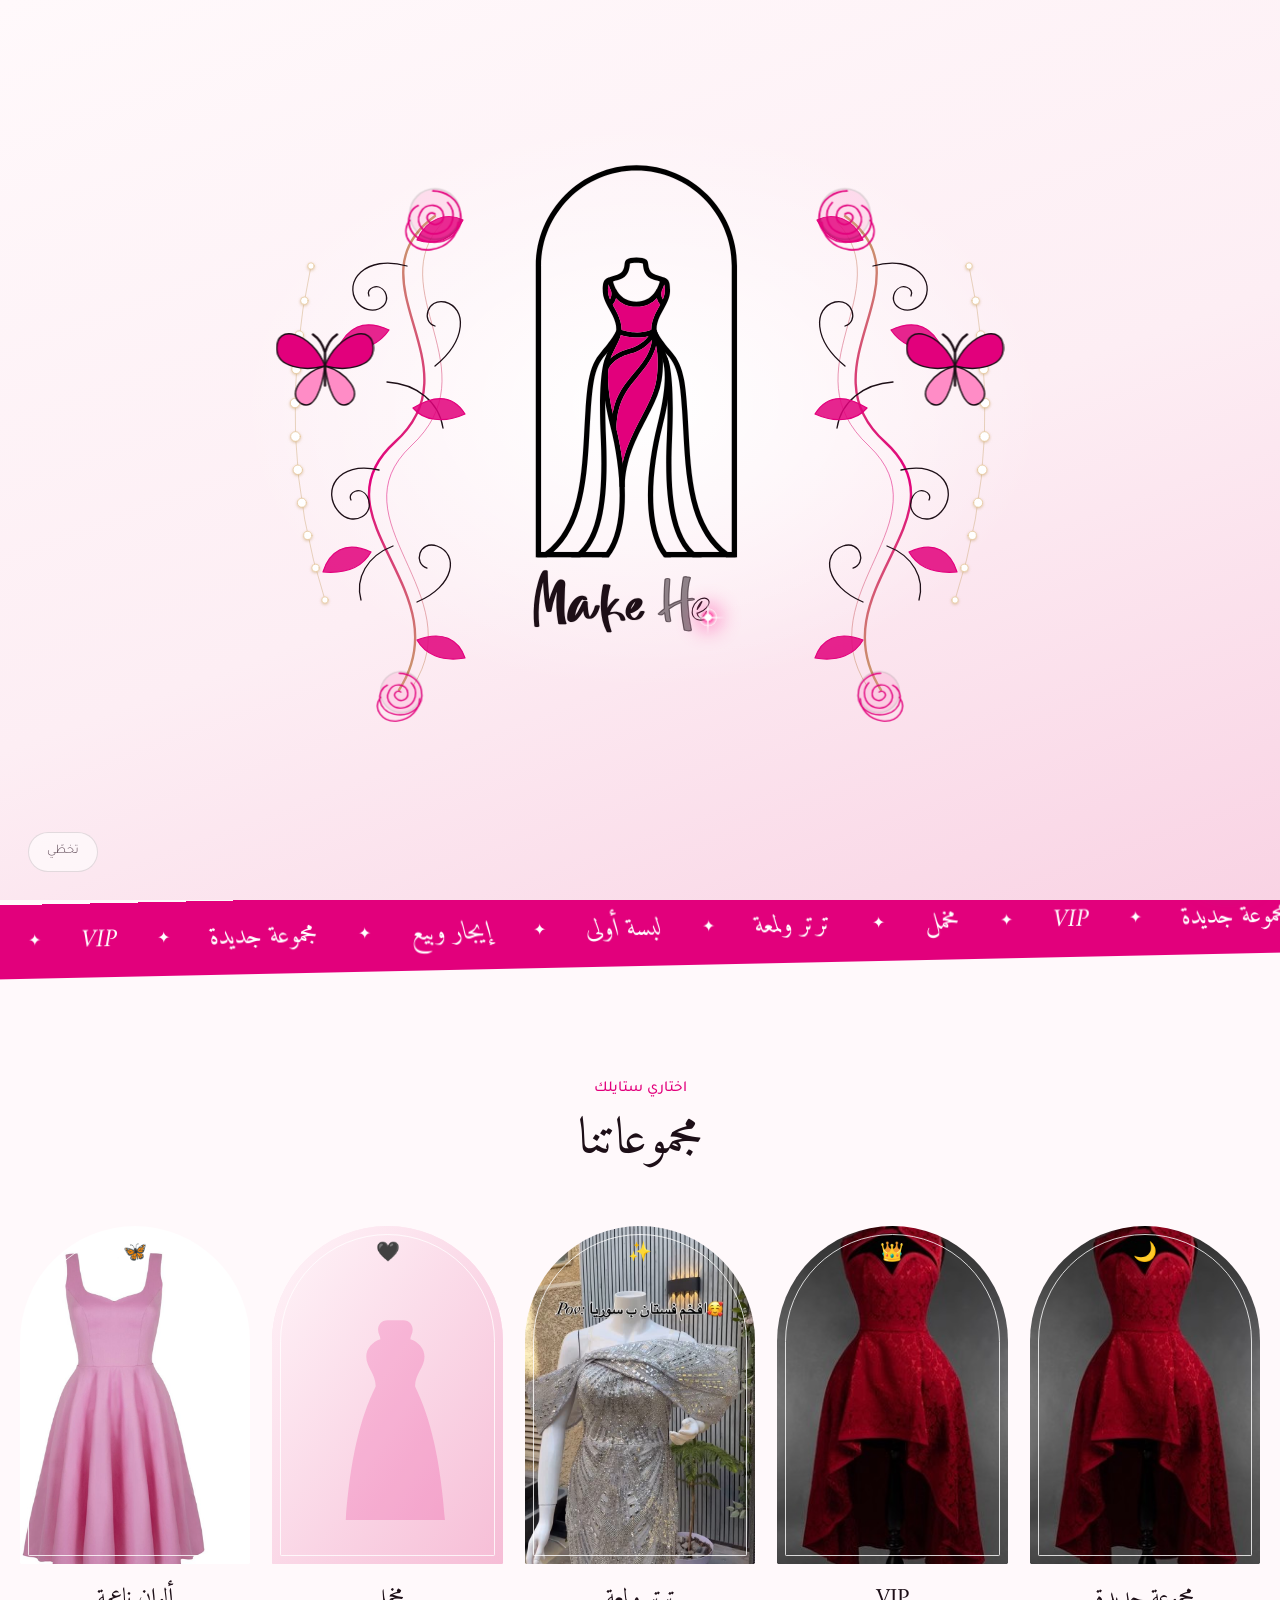
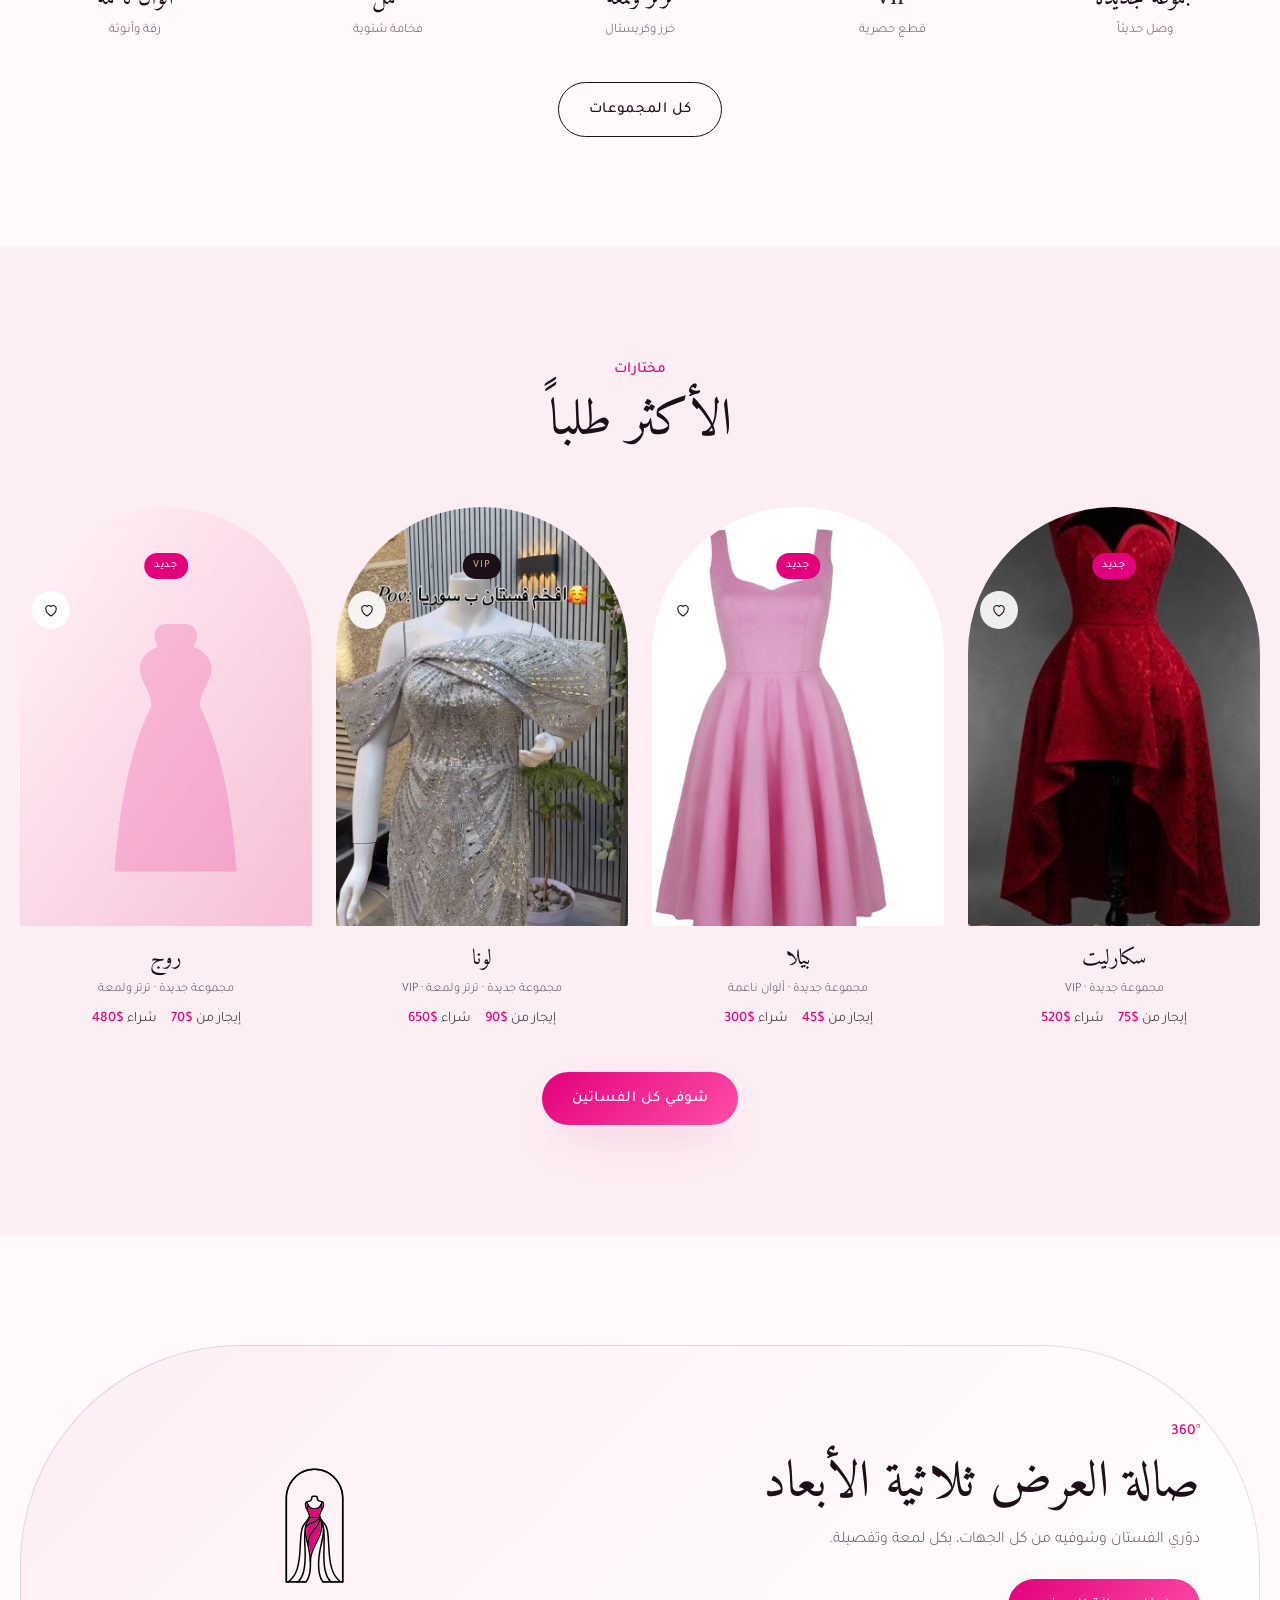
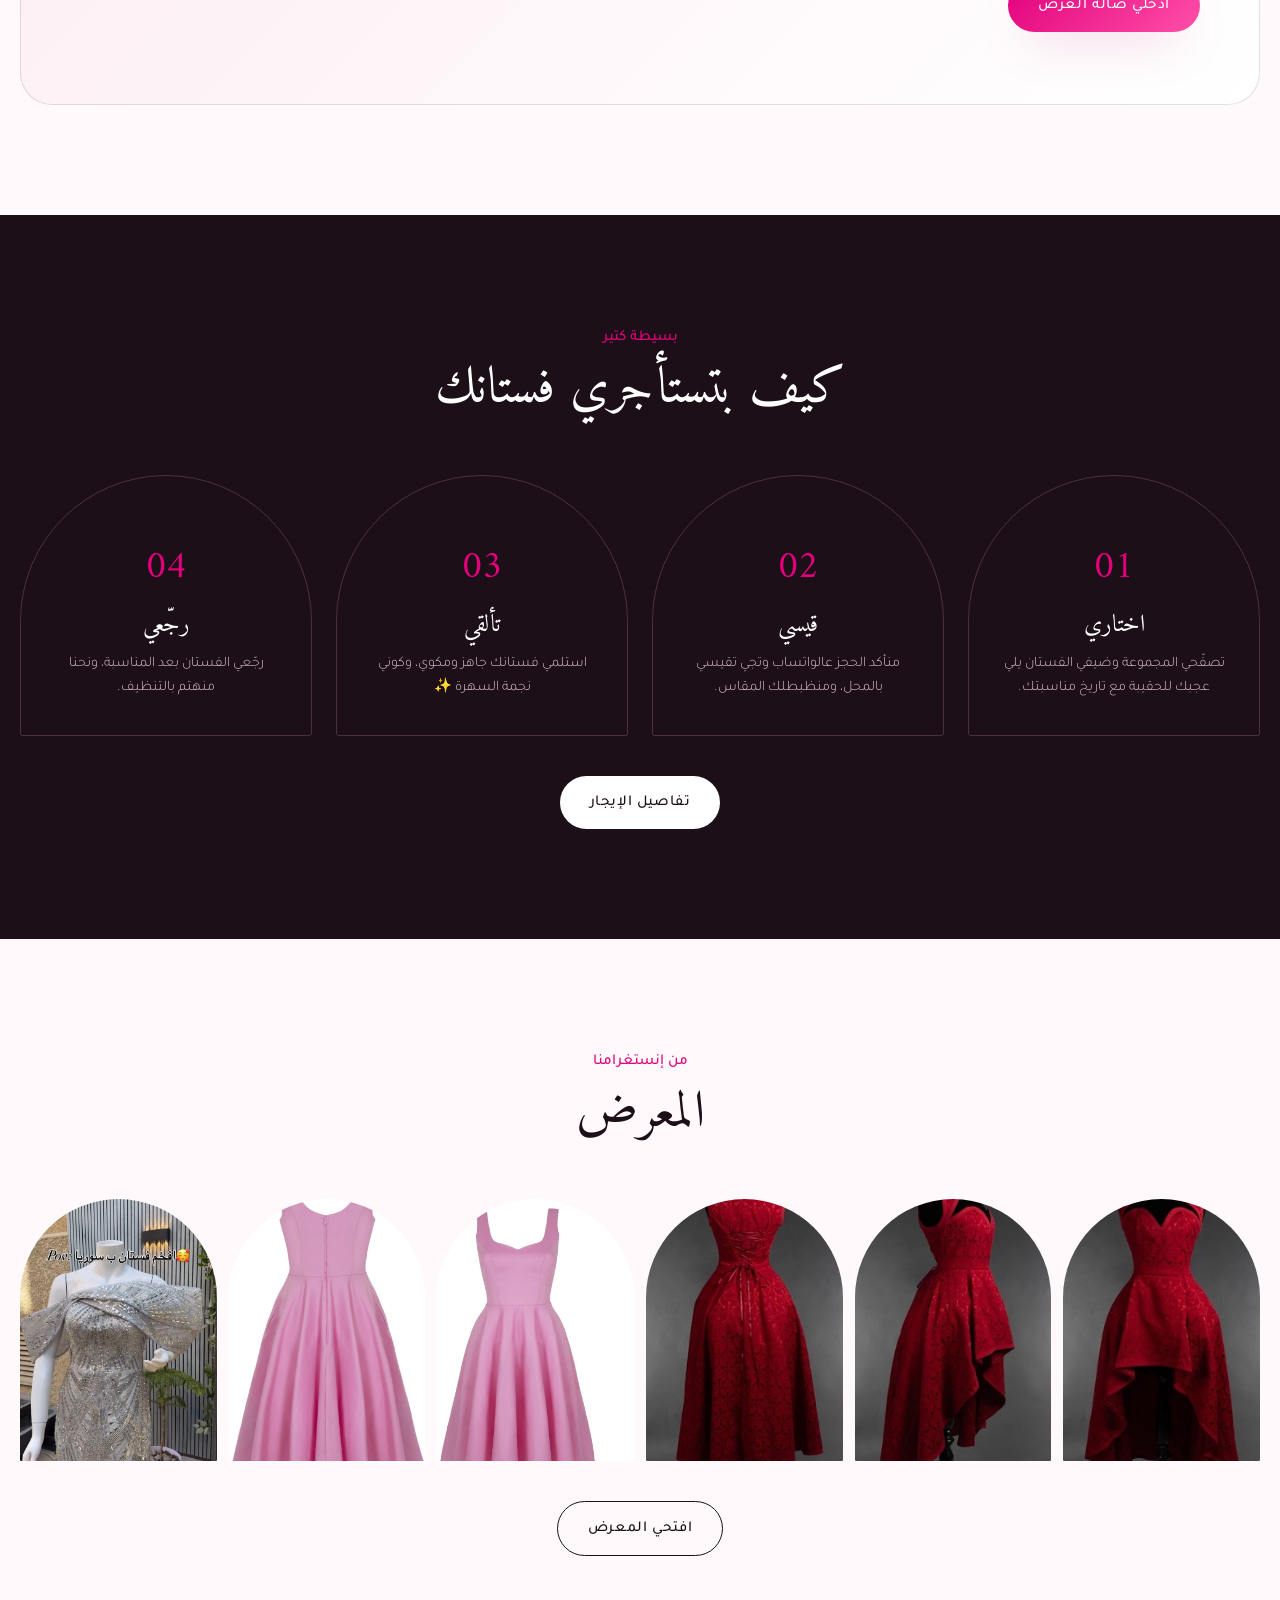
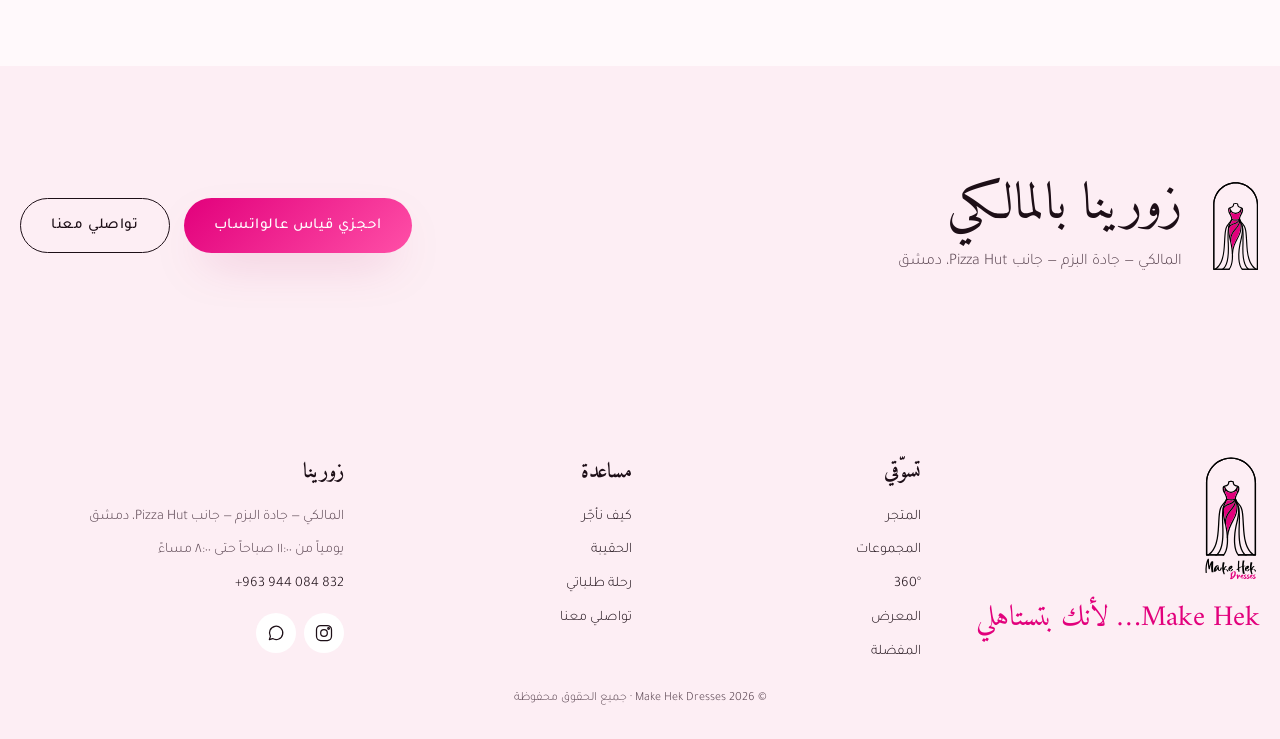
==== commit 964a6fa8: "Deploy 2026-09-25T01:03:27.441Z" ====
--- a/index.html
+++ b/index.html
@@ -15,7 +15,7 @@
     rel="stylesheet" />
 
   <title>Make Hek Dresses · فساتين سهرة فاخرة في دمشق</title>
-  <script type="module" crossorigin src="./assets/main-C7bSuJ02.js"></script>
+  <script type="module" crossorigin src="./assets/main-Ml0kPN-6.js"></script>
   <link rel="stylesheet" crossorigin href="./assets/main-Cfoeqp6U.css">
 </head>
 <body data-page="home">
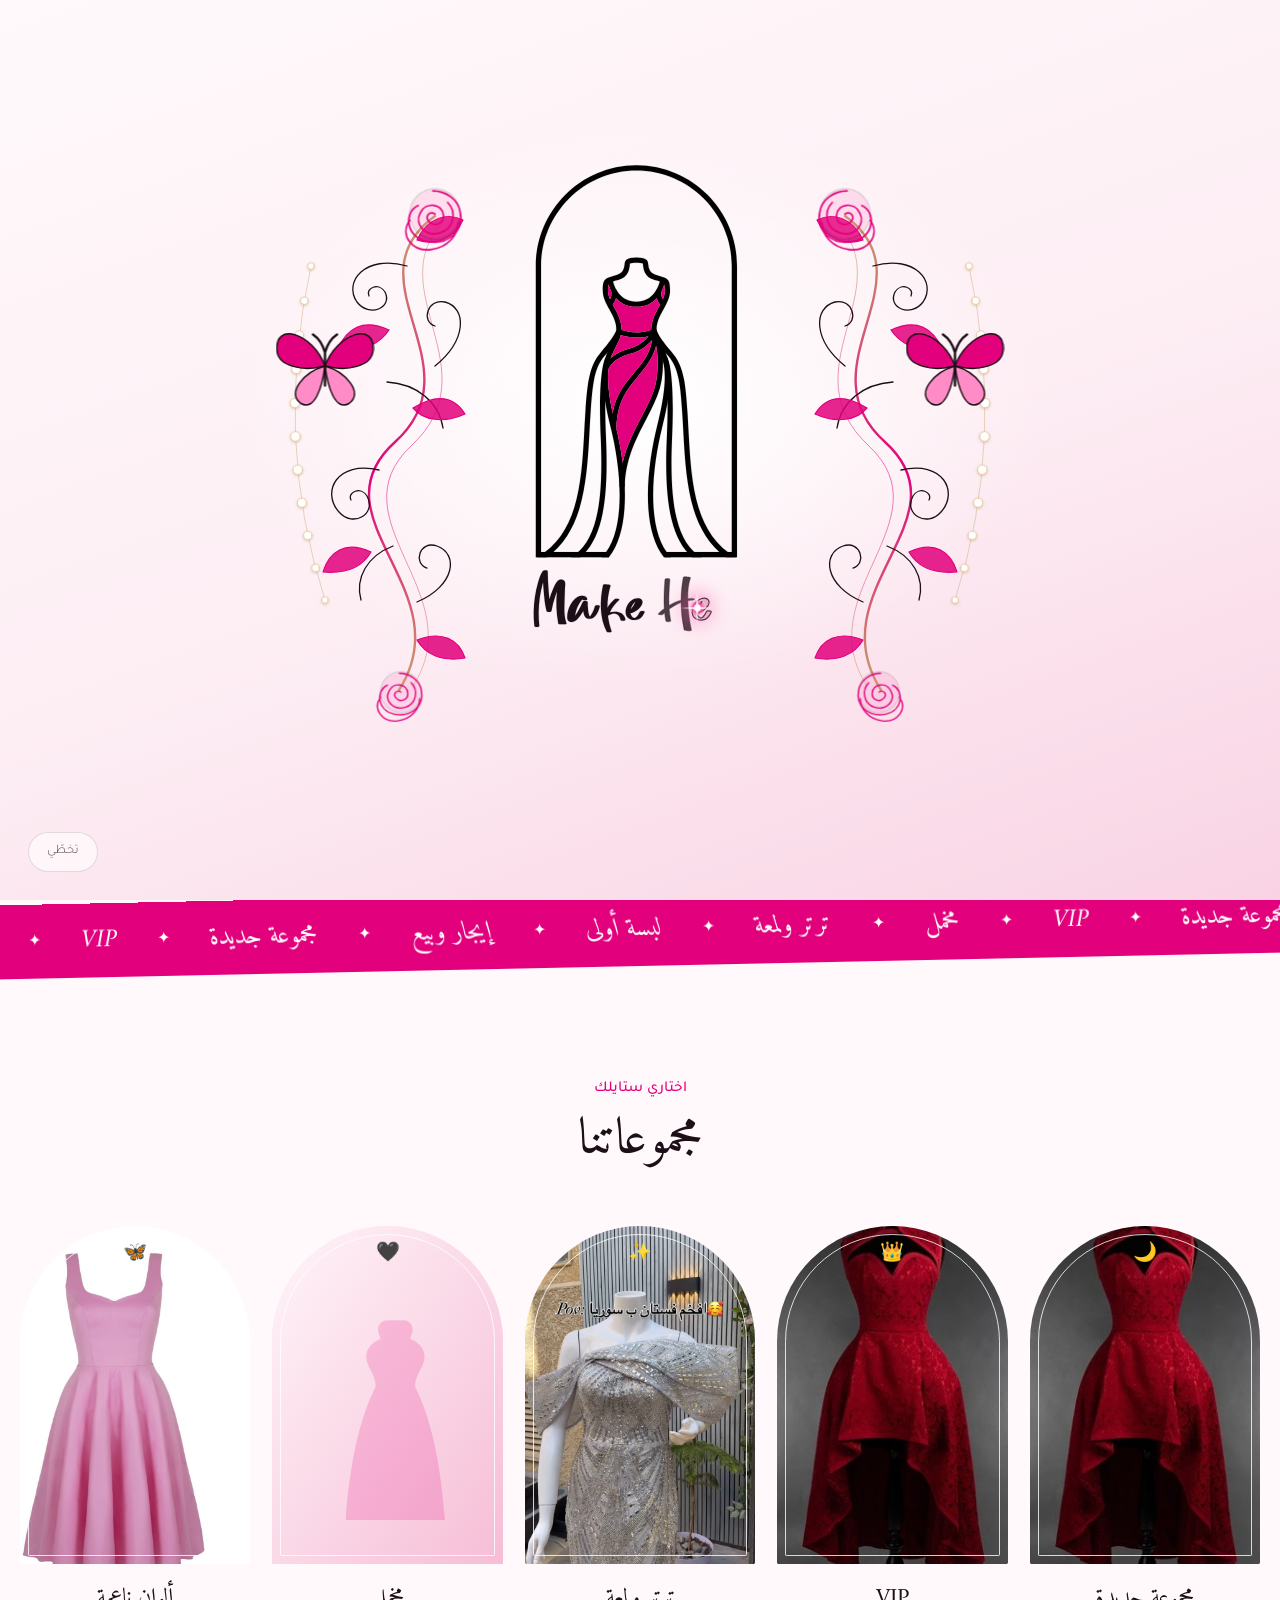
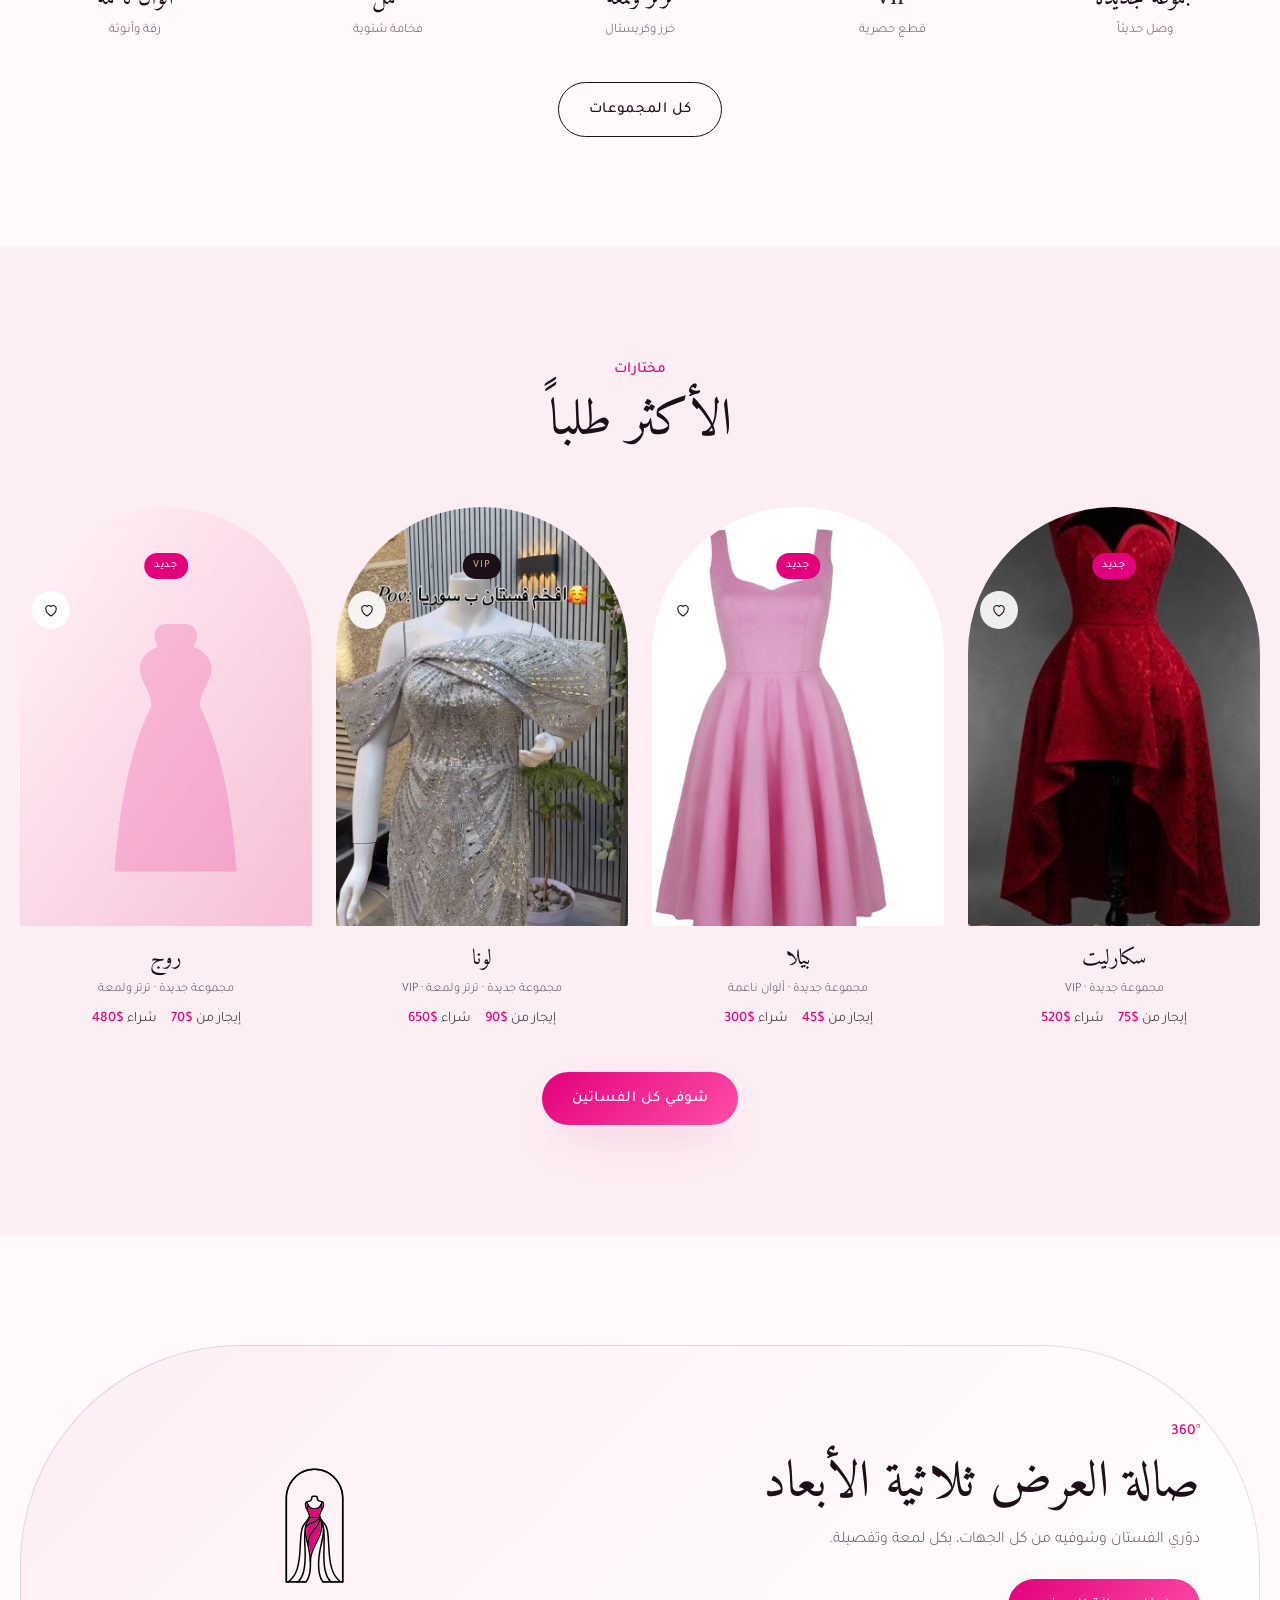
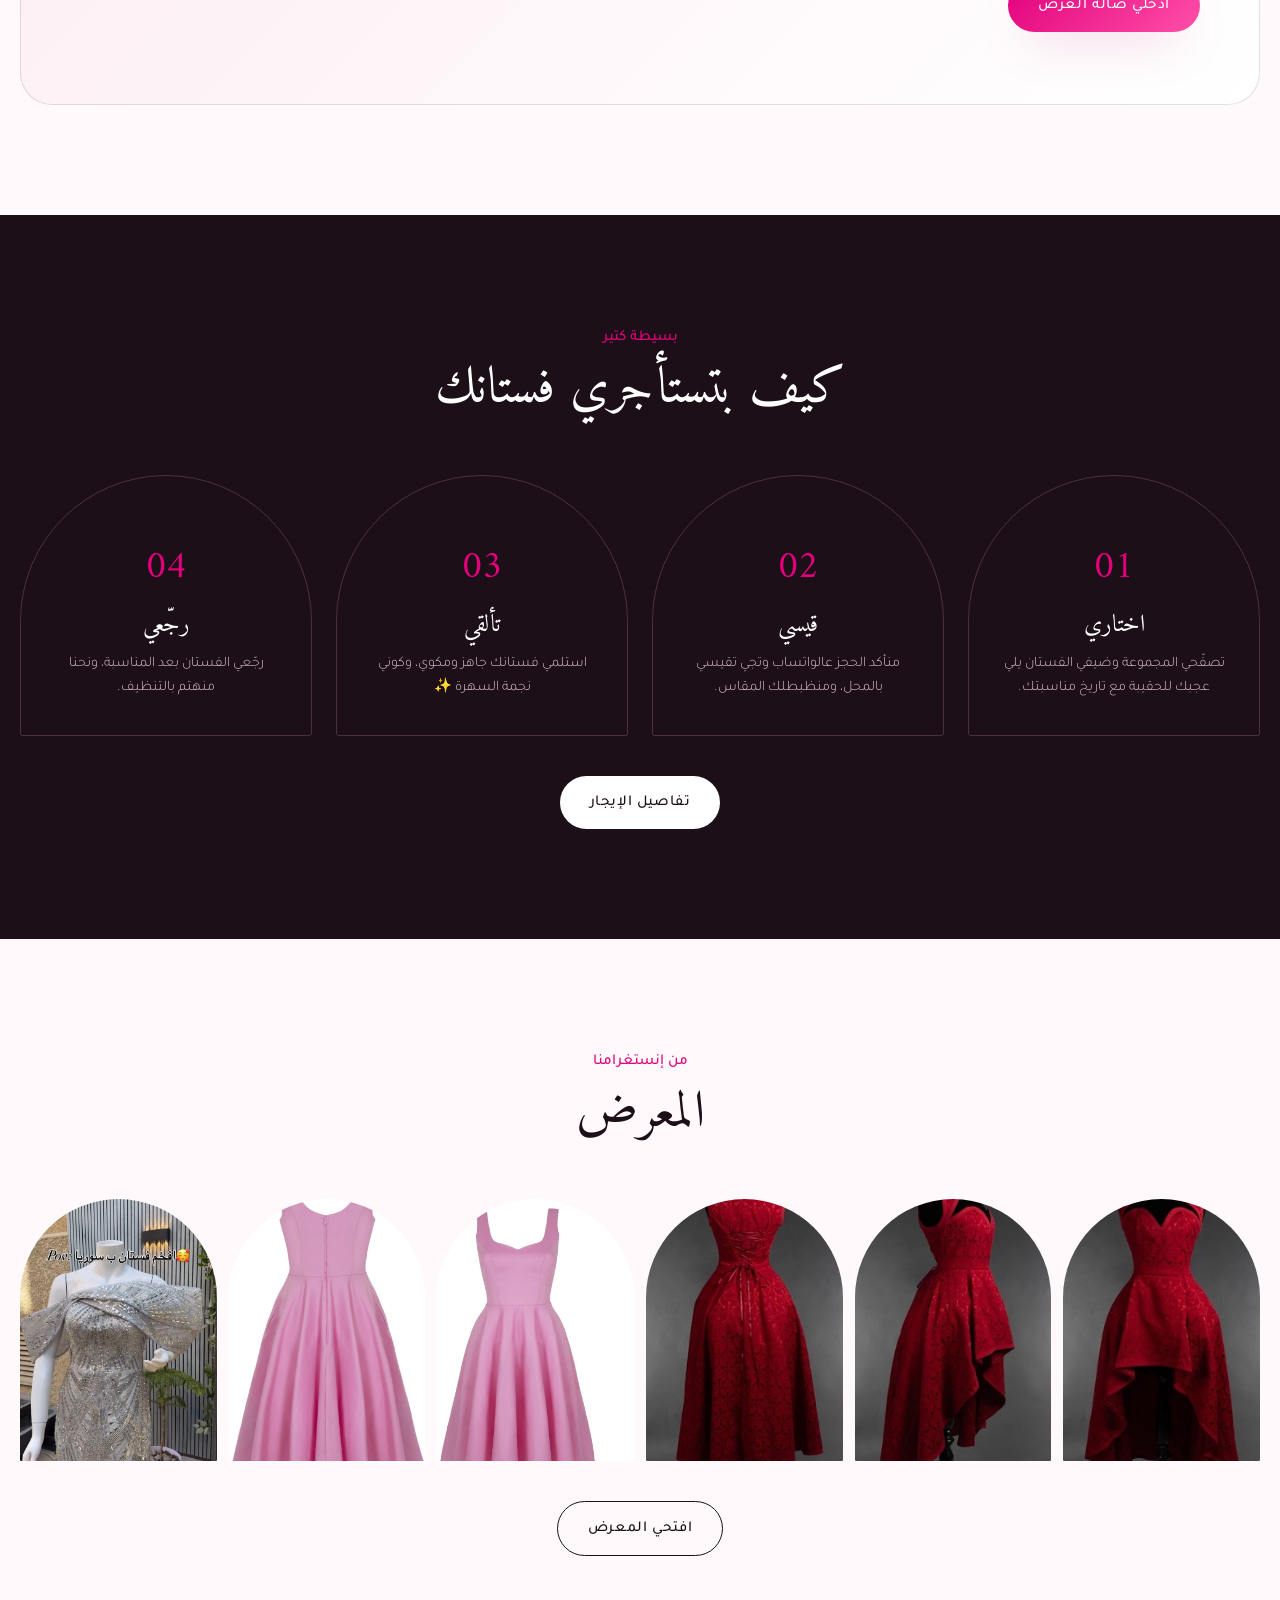
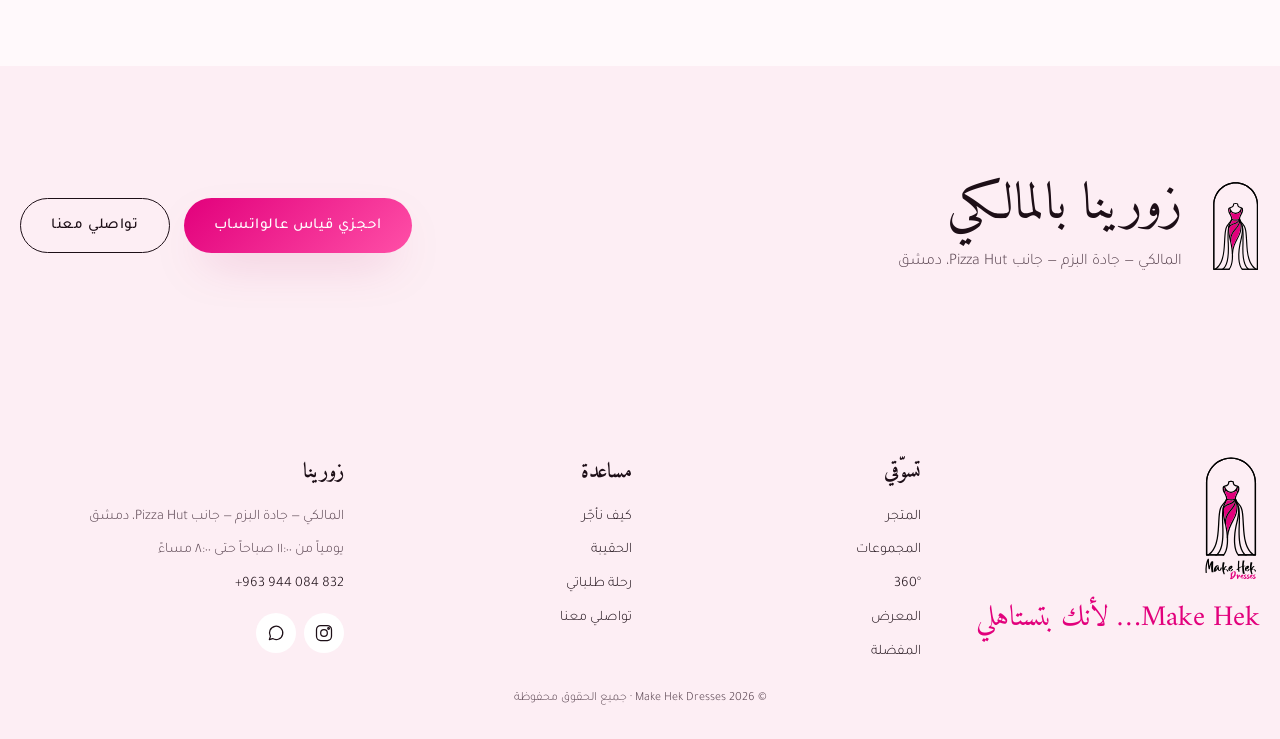
==== commit f1bcacec: "Deploy 2026-09-25T18:19:32.425Z" ====
--- a/index.html
+++ b/index.html
@@ -15,8 +15,8 @@
     rel="stylesheet" />
 
   <title>Make Hek Dresses · فساتين سهرة فاخرة في دمشق</title>
-  <script type="module" crossorigin src="./assets/main-Ml0kPN-6.js"></script>
-  <link rel="stylesheet" crossorigin href="./assets/main-Cfoeqp6U.css">
+  <script type="module" crossorigin src="./assets/main-D3MfLTot.js"></script>
+  <link rel="stylesheet" crossorigin href="./assets/main-CoxGDbAy.css">
 </head>
 <body data-page="home">
 <!-- Intro: the logo writes itself (on every page load) -->
--- a/assets/main-CoxGDbAy.css
+++ b/assets/main-CoxGDbAy.css
@@ -0,0 +1 @@
+:root{--magenta:#e2007c;--magenta-deep:#b0005f;--rose:#f6bdd6;--blush:#fdeef4;--pearl:#fff9fb;--ink:#1d0f17;--ink-soft:#5b4652;--gold:#c8a26b;--line:#1d0f171f;--f-display:"Cormorant Garamond", "Amiri", serif;--f-body:"Jost", "Tajawal", system-ui, sans-serif;--f-script:"Great Vibes", "Amiri", cursive;--radius:18px;--shadow:0 20px 50px -20px #b0005f59;--ease:cubic-bezier(.2, .7, .2, 1)}html[lang=ar]{--f-display:"Amiri", "Cormorant Garamond", serif;--f-body:"Tajawal", "Jost", system-ui, sans-serif;--f-script:"Amiri", serif}*,:before,:after{box-sizing:border-box}html{scroll-behavior:smooth;scroll-padding-top:90px}body{font-family:var(--f-body);color:var(--ink);background:var(--pearl);-webkit-font-smoothing:antialiased;margin:0;font-weight:300;line-height:1.65;overflow-x:hidden}img{max-width:100%;display:block}a{color:inherit;text-decoration:none}button{font:inherit;color:inherit;cursor:pointer;background:0 0;border:0}svg{fill:none;stroke:currentColor;stroke-width:1.5px;stroke-linecap:round;stroke-linejoin:round}.container{width:min(1240px,100% - 40px);margin-inline:auto}.center{justify-content:center;margin-top:40px;display:flex}.muted{color:var(--ink-soft)}.small{font-size:.82rem}.ic{flex:none;width:20px;height:20px}.script{font-family:var(--f-script);font-style:normal;font-weight:400}.eyebrow{letter-spacing:.28em;text-transform:uppercase;color:var(--magenta);margin:0 0 10px;font-size:.78rem;font-weight:500}html[lang=ar] .eyebrow{letter-spacing:0;font-size:.95rem}.btn{letter-spacing:.04em;transition:transform .3s var(--ease), box-shadow .3s var(--ease), background .3s;white-space:nowrap;border-radius:999px;justify-content:center;align-items:center;gap:10px;padding:14px 30px;font-size:.95rem;font-weight:500;display:inline-flex}.btn--primary{color:#fff;background:linear-gradient(135deg, var(--magenta), #ff4fa7);box-shadow:var(--shadow)}.btn--primary:hover{transform:translateY(-2px);box-shadow:0 26px 50px -18px #e2007c8c}.btn--ghost{border:1px solid var(--ink);background:0 0}.btn--ghost:hover{background:var(--ink);color:#fff}.btn--block{width:100%}.icon-btn{border-radius:50%;place-items:center;width:44px;height:44px;transition:background .2s;display:grid;position:relative}.icon-btn:hover{background:var(--blush)}.icon-btn svg{width:22px;height:22px}.badge{top:4px;background:var(--magenta);color:#fff;min-width:18px;height:18px;transition:transform .3s var(--ease);border-radius:999px;place-items:center;padding:0 5px;font-size:.68rem;font-weight:500;display:grid;position:absolute;inset-inline-end:2px;transform:scale(0)}.badge.is-on{transform:scale(1)}.badge.bump{animation:bump .45s var(--ease)}@keyframes bump{50%{transform:scale(1.4)}}.announce{background:var(--ink);color:var(--rose);letter-spacing:.08em;white-space:nowrap;font-size:.8rem;overflow:hidden}.announce__track{gap:28px;padding:9px 0;animation:30s linear infinite scroll;display:inline-flex}.announce i{color:var(--magenta);font-style:normal}@keyframes scroll{to{transform:translate(-50%)}}html[dir=rtl] .announce__track,html[dir=rtl] .ribbon__track{animation-name:scroll-rtl}@keyframes scroll-rtl{to{transform:translate(50%)}}.header{z-index:40;-webkit-backdrop-filter:blur(14px);backdrop-filter:blur(14px);background:#fff9fbd1;border-bottom:1px solid #0000;transition:border-color .3s,box-shadow .3s;position:sticky;top:0}.header.is-scrolled{border-color:var(--line);box-shadow:0 8px 30px -20px #0000004d}.header__inner{align-items:center;gap:24px;height:76px;display:flex}.brand{align-items:center;gap:12px;display:flex}.brand__mark{width:auto;height:50px}.brand__text{direction:ltr;flex-direction:column;line-height:1;display:flex}.brand__name{font-family:Great Vibes,cursive;font-size:1.9rem}.brand__sub{color:var(--magenta);margin-inline-start:38px;margin-top:-4px;font-family:Great Vibes,cursive;font-size:1.15rem}.nav{gap:30px;margin-inline:auto;display:flex}.nav a{letter-spacing:.04em;padding:6px 0;font-size:.92rem;position:relative}.nav a:after{content:"";inset-inline:0;background:var(--magenta);height:1px;transition:transform .35s var(--ease);position:absolute;bottom:0;transform:scaleX(0)}.nav a:hover:after{transform:scaleX(1)}.header__actions{align-items:center;gap:4px;display:flex}.lang-btn{border:1px solid var(--line);border-radius:999px;min-width:44px;height:34px;margin-inline-end:6px;padding:0 12px;font-size:.85rem;font-weight:500}.lang-btn:hover{border-color:var(--magenta);color:var(--magenta)}.menu-btn{display:none}.hero{background:radial-gradient(60% 60% at 85% 20%, #f6bdd68c, transparent 70%), radial-gradient(40% 50% at 5% 90%, #e2007c1a, transparent 70%), var(--pearl);position:relative;overflow:hidden}html[dir=rtl] .hero{background:radial-gradient(60% 60% at 15% 20%, #f6bdd68c, transparent 70%), radial-gradient(40% 50% at 95% 90%, #e2007c1a, transparent 70%), var(--pearl)}.hero__inner{grid-template-columns:1.05fr 1fr;align-items:center;gap:40px;min-height:calc(100vh - 110px);padding:60px 0 80px;display:grid}.hero__title{font-family:var(--f-display);margin:0 0 22px;font-size:clamp(2.6rem,5.6vw,5rem);font-weight:500;line-height:1.05}.hero__title span{display:block}.hero__title em{color:var(--magenta);margin-top:6px;font-size:1.25em;line-height:1.1;display:block}html[lang=ar] .hero__title{line-height:1.35}html[lang=ar] .hero__title em{font-size:1em;font-weight:700}.hero__lead{max-width:480px;color:var(--ink-soft);margin:0 0 34px;font-size:1.1rem}.hero__cta{flex-wrap:wrap;gap:14px;display:flex}.hero__stats{gap:40px;margin:50px 0 0;padding:0;list-style:none;display:flex}.hero__stats li{flex-direction:column;display:flex}.hero__stats strong{font-family:var(--f-display);color:var(--ink);font-size:2rem;font-weight:500;line-height:1.1}.hero__stats span{color:var(--ink-soft);font-size:.82rem}.hero__art{height:min(640px,78vh);position:relative}.arch{border-radius:999px 999px 14px 14px;margin:0;position:absolute;overflow:visible}.arch img{object-fit:cover;border-radius:inherit;background:linear-gradient(160deg, var(--blush), var(--rose));width:100%;height:100%}.arch:before{content:"";border:1.5px solid var(--ink);border-radius:inherit;pointer-events:none;position:absolute;inset:-12px}.arch--lg{inset-inline-start:18%;z-index:2;width:58%;height:92%;box-shadow:var(--shadow);top:4%}.arch--sm{width:30%;height:46%}.arch--sm:before{border-color:var(--magenta);inset:-8px}.arch--a{inset-inline-start:0;z-index:3;bottom:2%}.arch--b{inset-inline-end:0;z-index:1;top:10%}.hero__seal{z-index:4;inset-inline-end:6%;width:118px;height:118px;box-shadow:var(--shadow);background:#fff;border-radius:50%;place-items:center;display:grid;position:absolute;bottom:4%}.hero__seal img{height:56px}.seal-text{animation:22s linear infinite spin;position:absolute;inset:0}.seal-text text{fill:var(--ink);stroke:none;letter-spacing:2.4px;font-family:Jost,sans-serif;font-size:9.4px}@keyframes spin{to{transform:rotate(360deg)}}.sparkles{pointer-events:none;position:absolute;inset:0}.sparkle{color:var(--magenta);opacity:0;animation:4s ease-in-out infinite twinkle;position:absolute}@keyframes twinkle{0%,to{opacity:0;transform:scale(.4)rotate(0)}50%{opacity:.7;transform:scale(1)rotate(45deg)}}.ribbon{background:var(--magenta);color:#fff;white-space:nowrap;z-index:3;margin:-14px -10px 0;position:relative;overflow:hidden;transform:rotate(-1.2deg)}.ribbon__track{font-family:var(--f-display);gap:40px;padding:16px 0;font-size:1.6rem;font-style:italic;animation:40s linear infinite scroll;display:inline-flex}.ribbon__track>:after{content:"✦";vertical-align:middle;margin-inline-start:40px;font-size:1rem;font-style:normal}.section{padding:110px 0;position:relative}.section--blush{background:var(--blush)}.section--ink{background:var(--ink);color:#f9e9f1}.section--ink .section__title{color:#fff}.section__head{text-align:center;max-width:680px;margin:0 auto 56px}.section__title{font-family:var(--f-display);margin:0;font-size:clamp(2.1rem,4vw,3.3rem);font-weight:500;line-height:1.15}.section__lead{color:var(--ink-soft);margin:14px 0 0}.collections{grid-template-columns:repeat(5,1fr);gap:22px;display:grid}.col-card{text-align:center;cursor:pointer;position:relative}.col-card__img{aspect-ratio:3/4.4;background:linear-gradient(160deg, var(--blush), var(--rose));border-radius:999px 999px 12px 12px;position:relative;overflow:hidden}.col-card__img img{object-fit:cover;width:100%;height:100%;transition:transform 1s var(--ease)}.col-card:hover .col-card__img img{transform:scale(1.07)}.col-card__img:after{content:"";border-radius:inherit;border:1px solid #fffc;position:absolute;inset:8px}.col-card h3{font-family:var(--f-display);margin:16px 0 2px;font-size:1.45rem;font-weight:500}.col-card p{color:var(--ink-soft);margin:0;font-size:.82rem}.col-card__emoji{top:14px;z-index:1;font-size:1.2rem;position:absolute;inset-inline:0}.toolbar{flex-wrap:wrap;justify-content:space-between;align-items:center;gap:16px;margin-bottom:34px;display:flex}.chips{flex-wrap:wrap;gap:8px;display:flex}.chip{border:1px solid var(--line);background:#fff;border-radius:999px;padding:9px 18px;font-size:.88rem;transition:all .25s}.chip:hover{border-color:var(--magenta)}.chip.is-active{background:linear-gradient(135deg, var(--magenta), #ff4fa7);color:#fff;border-color:var(--magenta);box-shadow:0 8px 20px -10px #e2007c99}.toolbar__right{align-items:center;gap:10px;display:flex}.seg{border:1px solid var(--line);background:#fff;border-radius:999px;padding:4px;display:inline-flex}.seg button{border-radius:999px;padding:7px 16px;font-size:.85rem;transition:all .25s}.seg button.is-active{background:var(--magenta);color:#fff}.select,.input{font:inherit;border:1px solid var(--line);color:var(--ink);background:#fff;border-radius:12px;outline:none;padding:10px 16px;font-size:.9rem;transition:border-color .2s,box-shadow .2s}.select{border-radius:999px}.input{width:100%}.select:focus,.input:focus{border-color:var(--magenta);box-shadow:0 0 0 3px #e2007c1f}.grid{grid-template-columns:repeat(4,1fr);gap:34px 24px;display:grid}.card{opacity:0;animation:rise .7s var(--ease) forwards;position:relative;transform:translateY(20px)}@keyframes rise{to{opacity:1;transform:none}}.card__media{aspect-ratio:3/4.3;background:linear-gradient(160deg, #fff, var(--rose));cursor:pointer;border-radius:999px 999px 16px 16px;position:relative;overflow:hidden}.card__media img{object-fit:cover;object-position:center 62%;width:100%;height:100%;transition:transform 1.1s var(--ease)}.card:hover .card__media img{transform:scale(1.06)}.card__quick{inset-inline:14px;-webkit-backdrop-filter:blur(6px);backdrop-filter:blur(6px);text-align:center;transition:transform .45s var(--ease), background .2s, color .2s;background:#ffffffeb;border-radius:999px;padding:12px;font-size:.85rem;font-weight:500;position:absolute;bottom:14px;transform:translateY(140%)}.card:hover .card__quick,.card__quick:focus-visible{transform:none}.card__quick:hover{background:var(--magenta);color:#fff}.card__tags{top:46px;gap:6px;display:flex;position:absolute;inset-inline-start:50%;transform:translate(-50%)}html[dir=rtl] .card__tags{transform:translate(50%)}.tag{letter-spacing:.08em;text-transform:uppercase;white-space:nowrap;background:#fff;border-radius:999px;padding:4px 10px;font-size:.68rem;font-weight:500}.tag--vip{background:var(--ink);color:var(--gold)}.tag--new{background:var(--magenta);color:#fff}.fav{top:16%;z-index:2;width:38px;height:38px;transition:transform .25s var(--ease);background:#ffffffe6;border-radius:50%;place-items:center;display:grid;position:absolute;inset-inline-end:12px}.fav svg{width:18px;height:18px}.fav:hover{transform:scale(1.1)}.fav.is-on{color:var(--magenta)}.fav.is-on svg{fill:var(--magenta)}.card__body{text-align:center;padding:16px 4px 0}.card__name{font-family:var(--f-display);margin:0;font-size:1.35rem;font-weight:500}.card__meta{color:var(--ink-soft);margin:2px 0 8px;font-size:.8rem}.card__prices{justify-content:center;gap:14px;font-size:.9rem;display:flex}.card__prices b{color:var(--magenta);font-weight:500}.empty{text-align:center;color:var(--ink-soft);padding:40px 0}.masonry{columns:4 240px;column-gap:16px}.masonry figure{break-inside:avoid;cursor:zoom-in;border-radius:14px;margin:0 0 16px;position:relative;overflow:hidden}.masonry img{width:100%;transition:transform .9s var(--ease), filter .5s}.masonry figure:hover img{filter:saturate(1.1);transform:scale(1.04)}.masonry figure:after{content:"";opacity:0;background:linear-gradient(#0000 60%,#e2007c59);transition:opacity .4s;position:absolute;inset:0}.masonry figure:hover:after{opacity:1}.steps{grid-template-columns:repeat(4,1fr);gap:24px;margin:0;padding:0;list-style:none;display:grid}.steps li{text-align:center;transition:background .4s, transform .4s var(--ease);border:1px solid #f6bdd633;border-radius:999px 999px 18px 18px;padding:60px 28px 34px}.steps li:hover{background:#e2007c1a;transform:translateY(-6px)}.steps__n{font-family:var(--f-display);color:var(--magenta);font-size:2.4rem;font-style:italic}.steps h3{font-family:var(--f-display);color:#fff;margin:6px 0 8px;font-size:1.5rem;font-weight:500}.steps p{color:#d9c0cd;margin:0;font-size:.9rem}.visit{grid-template-columns:1fr 1.1fr;align-items:stretch;gap:40px;display:grid}.visit__card{background:var(--blush);border-radius:28px;padding:50px}.visit__list{gap:16px;margin:30px 0 34px;padding:0;list-style:none;display:grid}.visit__list li{align-items:center;gap:14px;display:flex}.visit__list .ic{color:var(--magenta);width:24px;height:24px}.visit__map{min-height:380px;box-shadow:var(--shadow);border-radius:28px;overflow:hidden}.visit__map iframe{filter:grayscale(.4)sepia(.15)hue-rotate(290deg);border:0;width:100%;height:100%}.footer{background:var(--blush);text-align:center;padding:70px 0 30px}.footer__inner{flex-direction:column;align-items:center;gap:14px;display:flex}.footer__logo{width:auto;height:150px}.footer__tag{color:var(--magenta);margin:0;font-size:1.8rem}.footer__links{flex-wrap:wrap;justify-content:center;gap:26px;font-size:.9rem;display:flex}.footer__links a:hover{color:var(--magenta)}.footer__copy{color:var(--ink-soft);margin:24px 0 0;font-size:.78rem}.modal,.drawer,.lightbox{z-index:100;position:fixed;inset:0}.modal[hidden],.drawer[hidden],.lightbox[hidden]{display:none}.modal__backdrop,.drawer__backdrop{-webkit-backdrop-filter:blur(4px);backdrop-filter:blur(4px);background:#1d0f1780;animation:.3s fade;position:absolute;inset:0}@keyframes fade{0%{opacity:0}}.modal__panel{background:var(--pearl);width:min(980px,100% - 32px);max-height:calc(100vh - 40px);animation:pop .45s var(--ease);border-radius:28px;margin:20px auto;position:relative;top:50%;overflow:auto;transform:translateY(-50%)}@keyframes pop{0%{opacity:0;transform:translateY(-46%)scale(.97)}}.modal__close{top:14px;z-index:2;background:#fff;position:absolute;inset-inline-end:14px}.qv{grid-template-columns:1fr 1fr;display:grid}.qv__media{background:var(--blush);padding:26px}.qv__media img{object-fit:cover;border-radius:999px 999px 16px 16px;width:100%;height:100%;max-height:640px}.qv__info{padding:44px 40px}.qv__thumbs{justify-content:center;gap:10px;margin-top:14px;display:flex}.qv__thumbs:empty{display:none}.qv__thumbs button{opacity:.6;border:2px solid #0000;border-radius:999px 999px 8px 8px;width:58px;height:78px;padding:0;transition:all .2s;overflow:hidden}.qv__thumbs button.is-active,.qv__thumbs button:hover{border-color:var(--magenta);opacity:1}.qv__thumbs img{object-fit:cover;width:100%;height:100%}.qv__name{font-family:var(--f-display);margin:0 0 8px;font-size:2.3rem;font-weight:500;line-height:1.1}.qv__desc{color:var(--ink-soft);margin:0 0 20px}.qv__note{color:var(--ink-soft);text-align:center;margin:12px 0 0;font-size:.8rem}.label{letter-spacing:.08em;text-transform:uppercase;margin:18px 0 8px;font-size:.8rem;font-weight:500;display:block}html[lang=ar] .label{letter-spacing:0;font-size:.9rem}.mode-cards{grid-template-columns:1fr 1fr;gap:10px;display:grid}.mode-card{text-align:start;border:1.5px solid var(--line);background:#fff;border-radius:16px;padding:14px 16px;transition:all .2s}.mode-card strong{font-weight:500;display:block}.mode-card span{font-family:var(--f-display);color:var(--magenta);font-size:1.5rem}.mode-card small{color:var(--ink-soft);font-size:.75rem;display:block}.mode-card.is-active{border-color:var(--magenta);background:var(--blush);box-shadow:0 0 0 3px #e2007c1a}.sizes{flex-wrap:wrap;gap:8px;margin-bottom:26px;display:flex}.size{border:1px solid var(--line);background:#fff;border-radius:12px;min-width:48px;height:44px;padding:0 12px;font-size:.88rem;transition:all .2s}.size:hover{border-color:var(--magenta)}.size.is-active{background:var(--ink);color:#fff;border-color:var(--ink)}.shake{animation:.4s shake}@keyframes shake{25%{transform:translate(-6px)}75%{transform:translate(6px)}}.lightbox{background:#14080ff0;place-items:center;animation:.3s fade;display:grid}.lightbox img{object-fit:contain;border-radius:14px;max-width:min(92vw,900px);max-height:86vh}.lightbox .icon-btn{color:#fff;background:#ffffff1a;position:absolute}.lightbox .icon-btn:hover{background:var(--magenta)}.lb__close{top:20px;inset-inline-end:20px}.lb__prev{top:50%;left:20px}.lb__next{top:50%;right:20px}.lb__count{color:var(--rose);letter-spacing:.2em;direction:ltr;font-size:.85rem;position:absolute;bottom:12px}.drawer__panel{top:0;bottom:0;background:var(--pearl);width:min(440px,100%);animation:slide-in .45s var(--ease);flex-direction:column;display:flex;position:absolute;inset-inline-end:0}@keyframes slide-in{0%{transform:translate(100%)}}html[dir=rtl] .drawer__panel{animation-name:slide-in-rtl}@keyframes slide-in-rtl{0%{transform:translate(-100%)}}.drawer__head{border-bottom:1px solid var(--line);justify-content:space-between;align-items:center;padding:20px 24px;display:flex}.drawer__head h3{font-family:var(--f-display);margin:0;font-size:1.7rem;font-weight:500}.drawer__body{flex:1;padding:10px 24px;overflow:auto}.drawer__foot{border-top:1px solid var(--line);background:#fff;padding:20px 24px 24px}.totals>div{justify-content:space-between;font-size:1.05rem;display:flex}.totals strong{font-family:var(--f-display);font-size:1.5rem;font-weight:600}.checkout{gap:10px;margin-top:14px;display:grid}.checkout textarea{resize:vertical}.line{border-bottom:1px solid var(--line);grid-template-columns:78px 1fr auto;gap:14px;padding:16px 0;display:grid}.line img{object-fit:cover;background:var(--blush);border-radius:999px 999px 8px 8px;width:78px;height:104px}.line h4{font-family:var(--f-display);margin:0;font-size:1.2rem;font-weight:500}.line p{color:var(--ink-soft);margin:2px 0;font-size:.8rem}.line__mode{background:var(--blush);color:var(--magenta);letter-spacing:.06em;text-transform:uppercase;border-radius:999px;padding:2px 8px;font-size:.68rem;font-weight:500;display:inline-block}.line__price{font-weight:500}.line__rm{color:var(--ink-soft);margin-top:6px;font-size:.75rem;text-decoration:underline}.line__rm:hover{color:var(--magenta)}.cart-empty{text-align:center;color:var(--ink-soft);padding:70px 10px}.cart-empty img{opacity:.8;height:110px;margin:0 auto 18px}.toast{z-index:120;opacity:0;visibility:hidden;background:var(--ink);color:#fff;transition:transform .45s var(--ease), opacity .3s, visibility .3s;white-space:nowrap;border-radius:999px;padding:13px 24px;font-size:.9rem;position:fixed;bottom:28px;left:50%;transform:translate(-50%,30px);box-shadow:0 14px 40px -12px #00000080}.toast.is-on{opacity:1;visibility:visible;transform:translate(-50%)}.wa-float{z-index:30;bottom:24px;color:#fff;width:56px;height:56px;transition:transform .3s var(--ease);background:#25d366;border-radius:50%;place-items:center;display:grid;position:fixed;inset-inline-start:24px;box-shadow:0 12px 30px -8px #25d36699}.wa-float:hover{transform:scale(1.08)}.wa-float svg{stroke-width:1.6px;width:28px;height:28px}.reveal{opacity:0;transition:opacity .9s var(--ease), transform .9s var(--ease);transform:translateY(30px)}.reveal.is-in{opacity:1;transform:none}@media (width<=1080px){.grid,.collections{grid-template-columns:repeat(3,1fr)}.steps{grid-template-columns:repeat(2,1fr)}}@media (width<=860px){.menu-btn{display:grid}.nav{top:110px;background:var(--pearl);border-bottom:1px solid var(--line);opacity:0;pointer-events:none;transition:transform .4s var(--ease), opacity .3s;z-index:-1;flex-direction:column;gap:0;padding:10px 20px 20px;position:fixed;inset-inline:0;transform:translateY(-120%)}.nav.is-open{opacity:1;pointer-events:auto;transform:none}.nav a{border-bottom:1px solid var(--line);padding:14px 0;font-size:1.05rem}.brand{margin-inline-end:auto}.hero__inner{text-align:center;grid-template-columns:1fr;min-height:0;padding-top:40px}.hero__lead{margin-inline:auto}.hero__cta,.hero__stats{justify-content:center}.hero__art{width:100%;max-width:460px;height:520px;margin:20px auto 0}.visit{grid-template-columns:1fr}.visit__card{padding:34px 26px}.qv{grid-template-columns:1fr}.qv__media img{max-height:420px}.qv__info{padding:28px 24px}}@media (width<=620px){.grid{grid-template-columns:repeat(2,1fr);gap:26px 14px}.collections{grid-template-columns:repeat(2,1fr)}.steps{grid-template-columns:1fr}.section{padding:80px 0}.hero__stats{gap:24px}.hero__art{height:440px}.hero__seal{width:92px;height:92px}.hero__seal img{height:42px}.brand__text{display:none}.toolbar__right{width:100%}.toolbar__right .dd{flex:1}.toolbar__right .dd__btn{width:100%}.card__name{font-size:1.1rem}.card__prices{flex-direction:column;gap:0;font-size:.82rem}.card__quick{inset-inline:8px;padding:9px;font-size:.75rem;bottom:8px;transform:none}.card__tags{top:30px}.fav{width:32px;height:32px}.lb__prev{left:6px}.lb__next{right:6px}}@media (prefers-reduced-motion:reduce){*,:before,:after{scroll-behavior:auto!important;transition-duration:.01ms!important;animation-duration:.01ms!important;animation-iteration-count:1!important}}.section--showroom{background:radial-gradient(50% 60% at 50% 45%, #fff 0%, transparent 70%), linear-gradient(180deg, var(--pearl), var(--blush));overflow:hidden}.showroom{max-width:860px;margin:0 auto}.showroom__arch{height:min(720px,80vh);min-height:520px;box-shadow:inset 0 0 0 1.5px #1d0f17cc, var(--shadow);outline:1px solid var(--magenta);outline-offset:12px;background:radial-gradient(60% 55% at 50% 42%,#fff 0%,#fde3ef 70%,#f9cfe2 100%);border-radius:999px 999px 28px 28px;position:relative}.showroom__stage{border-radius:inherit;cursor:grab;touch-action:pan-y;position:absolute;inset:0;overflow:hidden}.showroom.is-dragging .showroom__stage{cursor:grabbing}.showroom__stage canvas{display:block;width:100%!important;height:100%!important}.showroom__loader{place-items:center;transition:opacity .6s;display:grid;position:absolute;inset:0}.showroom__loader img{height:120px;animation:1.6s ease-in-out infinite breathe}@keyframes breathe{50%{opacity:.4;transform:scale(.94)}}.showroom.is-ready .showroom__loader{opacity:0;pointer-events:none}.showroom__hint{bottom:22px;pointer-events:none;background:#fffc;border-radius:999px;align-items:center;gap:8px;margin:0;padding:8px 14px;font-size:.8rem;transition:opacity .5s;display:flex;position:absolute;inset-inline-start:22px}.showroom.was-dragged .showroom__hint{opacity:0}.showroom__auto{bottom:20px;background:#ffffffd9;position:absolute;inset-inline-end:20px}.showroom__auto.is-off svg{opacity:.4}.showroom__bar{flex-direction:column;align-items:center;gap:22px;margin-top:40px;display:flex}.showroom__tabs{background:#fff;border-radius:26px;flex-wrap:wrap;justify-content:center;gap:6px;padding:5px;display:flex;box-shadow:0 10px 30px -14px #b0005f66}.showroom__tab{border-radius:999px;align-items:center;gap:8px;padding:9px 18px;font-size:.9rem;transition:all .25s;display:flex}.showroom__tab i{border-radius:50%;width:14px;height:14px;box-shadow:0 0 0 2px #fff,0 0 0 3px #0000001f}.showroom__tab.is-active{background:var(--ink);color:#fff}.showroom__info{background:#fff;border-radius:22px;justify-content:space-between;align-items:center;gap:24px;width:100%;padding:20px 26px;display:flex}.showroom__name{font-family:var(--f-display);margin:0;font-size:1.8rem;font-weight:500;line-height:1.1}.showroom__desc{color:var(--ink-soft);margin:4px 0 0;font-size:.9rem}@media (width<=620px){.showroom__arch{outline-offset:7px;height:70vh;min-height:480px}.showroom__tab{padding:8px 12px;font-size:.82rem}.showroom__info{text-align:center;flex-direction:column;padding:18px}}.intro-lock,.intro-lock body{overflow:hidden}.intro{z-index:200;cursor:pointer;clip-path:inset(0);background:radial-gradient(45% 45% at 50% 45%,#fff 0%,#0000 70%),linear-gradient(160deg,#fff9fb 0%,#fdeef4 55%,#f9d3e4 100%);place-items:center;transition:clip-path 1.05s cubic-bezier(.7,0,.2,1);display:grid;position:fixed;inset:0}.intro.is-leaving{clip-path:inset(0 0 100% round 0 0 50% 50%)}.intro__stage{direction:ltr;align-items:center;gap:clamp(8px,3vw,48px);display:flex}.intro__center{flex-direction:column;align-items:center;transition:transform 1s cubic-bezier(.7,0,.2,1),opacity .8s;display:flex}html[lang=ar] .intro__center{direction:rtl}.intro.is-leaving .intro__center{opacity:0;transform:translateY(-18vh)scale(.9)}.intro__logo{width:auto;height:min(62vh,520px);overflow:visible}.intro__logo path{stroke-linecap:round;stroke-linejoin:round}.intro__tag{font-family:var(--f-display);letter-spacing:.08em;color:var(--ink-soft);opacity:0;transition:opacity .8s, transform .8s var(--ease);margin:22px 0 0;font-size:clamp(1rem,2.4vw,1.35rem);transform:translateY(10px)}.intro.is-written .intro__tag{opacity:1;transform:none}.intro__pen{pointer-events:none;opacity:0;background:radial-gradient(circle,#fff 0 20%,#ff4fa7e6 35%,#e2007c00 70%);border-radius:50%;width:18px;height:18px;transition:opacity .2s;position:absolute;top:-9px;left:-9px;box-shadow:0 0 18px 6px #ff4fa773}.intro__pen.is-on{opacity:1}.intro__pen:before,.intro__pen:after{content:"";background:linear-gradient(90deg,#0000,#fff,#0000);width:34px;height:1.5px;position:absolute;top:50%;left:50%;transform:translate(-50%,-50%)}.intro__pen:after{transform:translate(-50%,-50%)rotate(90deg)}.intro__skip{bottom:28px;border:1px solid var(--line);color:var(--ink-soft);background:#fff9;border-radius:999px;padding:8px 18px;font-size:.82rem;position:absolute;inset-inline-end:28px}.intro__skip:hover{color:var(--magenta);border-color:var(--magenta)}.intro__orn{aspect-ratio:220/560;height:min(66vh,560px);transition:transform 1s cubic-bezier(.7,0,.2,1),opacity .8s}.intro__orn svg{width:100%;height:100%;overflow:visible}.intro__orn--end svg{transform:scaleX(-1)}.intro.is-leaving .intro__orn--start{opacity:0;transform:translate(-45vw)rotate(-8deg)}.intro.is-leaving .intro__orn--end{opacity:0;transform:translate(45vw)rotate(8deg)}.intro__orn .draw{fill:none;stroke-linecap:round;stroke-dasharray:1;stroke-dashoffset:1px;animation:orn-draw var(--dur,1.6s) var(--d,0s) cubic-bezier(.6, 0, .2, 1) forwards}@keyframes orn-draw{to{stroke-dashoffset:0}}.intro__orn .vine{stroke:url(#ornGold);stroke-width:2.4px}.intro__orn .vine--thin{stroke-width:.9px;opacity:.6}.intro__orn .curl{stroke:#1d0f17;stroke-width:1.3px}.intro__orn .thread{stroke:#c8a26b;stroke-width:.6px;opacity:.7}.intro__orn .leaf{fill:#e2007c;fill-opacity:0;stroke:#e2007c;stroke-width:1.2px;stroke-dasharray:1;stroke-dashoffset:1px;animation:orn-draw .9s var(--d) ease-out forwards, leaf-fill .7s calc(var(--d) + .6s) forwards}@keyframes leaf-fill{to{fill-opacity:.85}}.intro__orn .pearl{fill:#fff;stroke:#e8c9a0;stroke-width:.8px;transform-box:fill-box;transform-origin:50%;filter:drop-shadow(0 1px 1.5px #c8a26b99);animation:pearl-pop .5s var(--d) cubic-bezier(.3, 1.6, .5, 1) forwards;transform:scale(0)}@keyframes pearl-pop{to{transform:scale(1)}}.intro__orn .rose{transform-box:fill-box;transform-origin:50%;opacity:0;animation:bloom 1.3s var(--d) cubic-bezier(.3, 1.3, .4, 1) forwards;transform:scale(.3)rotate(-120deg)}@keyframes bloom{to{opacity:1;transform:none}}.intro__orn .rose__line{stroke:#e2007c;stroke-width:1.6px}.intro__orn .rose__glow{fill:#ff4fa7;opacity:.14}.intro__orn .ostar{fill:#e2007c;transform-box:fill-box;transform-origin:50%;opacity:0;animation:ostar 2.2s var(--d) ease-in-out infinite}@keyframes ostar{0%,to{opacity:0;scale:.4}50%{opacity:.9;scale:1}}.intro__orn .bfly{opacity:0;animation:bfly-in 1.8s var(--d) cubic-bezier(.3, .7, .3, 1) forwards, bfly-hover 2.4s calc(var(--d) + 1.8s) ease-in-out infinite}@keyframes bfly-in{0%{opacity:0;transform:translate(-150px,140px)rotate(-35deg)scale(.6)}25%{opacity:1}60%{transform:translate(-40px,-30px)rotate(10deg)scale(.9)}to{opacity:1;transform:none}}@keyframes bfly-hover{0%,to{opacity:1;transform:translate(0)rotate(-4deg)}50%{opacity:1;transform:translate(4px,-8px)rotate(6deg)}}.intro__orn .bfly__wing path{fill:#e2007c;stroke:#1d0f17;stroke-width:1px}.intro__orn .bfly__wing path+path{fill:#ff8cc6}.intro__orn .bfly__wing{animation:.28s ease-in-out infinite alternate flap}.intro__orn .bfly__body{fill:none;stroke:#1d0f17;stroke-width:1.6px;stroke-linecap:round}@keyframes flap{to{transform:scaleX(.25)}}.intro__petals{pointer-events:none;position:absolute;inset:0;overflow:hidden}.intro__petals i{width:calc(14px * var(--s));height:calc(10px * var(--s));opacity:0;background:linear-gradient(135deg,#ffc2de,#ff6fb1);border-radius:80% 0;animation:linear infinite petal-fall;position:absolute;top:-30px}@keyframes petal-fall{0%{opacity:0;transform:translate(0)rotate(0)}10%{opacity:.75}90%{opacity:.6}to{opacity:0;transform:translate(var(--x), 105vh) rotate(540deg)}}@media (width<=620px){.intro__stage{gap:0}.intro__orn{height:42vh}.intro__logo{height:46vh}}.dd{position:relative}.dd__btn{border:1px solid var(--line);background:#fff;border-radius:999px;align-items:center;gap:10px;min-width:200px;height:42px;padding:0 16px;font-size:.9rem;transition:border-color .25s,box-shadow .25s;display:flex}.dd__btn:hover{border-color:var(--magenta)}.dd.is-open .dd__btn,.dd__btn:focus-visible{border-color:var(--magenta);outline:none;box-shadow:0 0 0 4px #e2007c1f}.dd__icon{width:18px;height:18px;color:var(--magenta);flex:none}.dd__label{text-align:start;white-space:nowrap;flex:1}.dd__chev{width:16px;height:16px;transition:transform .35s var(--ease);flex:none}.dd.is-open .dd__chev{transform:rotate(180deg)}.dd__menu{z-index:20;top:calc(100% + 10px);opacity:0;visibility:hidden;transform-origin:top;min-width:100%;transition:opacity .25s, transform .3s var(--ease), visibility .25s;background:#fff;border-radius:20px;margin:0;padding:8px;list-style:none;position:absolute;inset-inline-end:0;transform:translateY(-8px)scale(.97);box-shadow:0 24px 50px -18px #b0005f66,0 0 0 1px #e2007c14}.dd__menu:before{content:"";top:-6px;background:#fff;border-radius:3px 0 0;width:12px;height:12px;position:absolute;inset-inline-end:28px;transform:rotate(45deg);box-shadow:-1px -1px #e2007c14}.dd.is-open .dd__menu{opacity:1;visibility:visible;transform:none}.dd__menu li{white-space:nowrap;cursor:pointer;border-radius:14px;justify-content:space-between;align-items:center;gap:16px;padding:11px 14px;font-size:.9rem;transition:background .2s,color .2s;display:flex;position:relative}.dd__menu li svg{stroke-width:2.2px;width:16px;height:16px;color:var(--magenta);opacity:0;transition:all .25s var(--ease);transform:scale(.5)}.dd__menu li.is-focus{background:var(--blush)}.dd__menu li[aria-selected=true]{color:var(--magenta);font-weight:500}.dd__menu li[aria-selected=true] svg{opacity:1;transform:none}[hidden]{display:none!important}.narrow{width:min(820px,100% - 40px)}.section--tight{padding:60px 0 100px}.btn--light{color:var(--ink);background:#fff}.btn--light:hover{background:var(--rose);transform:translateY(-2px)}.nav a.is-current{color:var(--magenta);font-weight:500}.nav a.is-current:after{transform:scaleX(1)}.header__actions .icon-btn.is-current{background:var(--blush);color:var(--magenta)}.page-hero{text-align:center;background:radial-gradient(50% 80% at 50% 0%, #f6bdd699, transparent 70%), var(--pearl);border-bottom:1px solid var(--line);padding:70px 0 60px;position:relative;overflow:hidden}.page-hero__title{font-family:var(--f-display);margin:0;font-size:clamp(2.4rem,5vw,4rem);font-weight:500;line-height:1.15}.page-hero__lead{max-width:560px;color:var(--ink-soft);margin:14px auto 0;font-size:1.05rem}.page-hero__deco span{border:1px solid var(--magenta);opacity:.18;pointer-events:none;border-radius:999px 999px 0 0;position:absolute}.page-hero__deco span:first-child{inset-inline-start:-40px;width:180px;height:260px;bottom:-80px}.page-hero__deco span:nth-child(2){inset-inline-end:6%;border-color:var(--gold);opacity:.35;width:120px;height:180px;top:30px}.page-hero__deco span:nth-child(3){inset-inline-end:-90px;width:240px;height:340px;bottom:-200px}.crumbs{color:var(--ink-soft);justify-content:center;align-items:center;gap:10px;margin-bottom:18px;font-size:.85rem;display:flex}.crumbs a:hover{color:var(--magenta)}.crumbs i{color:var(--magenta);font-style:normal}html[dir=rtl] .crumbs i{transform:scaleX(-1)}.card__meta a,#qvTag a{transition:color .2s}.card__meta a:hover,#qvTag a:hover{color:var(--magenta)}.ribbon__track a:hover{color:var(--ink)}.col-card{display:block}.result-count{color:var(--ink-soft);margin:-18px 0 22px;font-size:.85rem}.empty img{opacity:.8;height:100px;margin:0 auto 16px}.empty h3{font-family:var(--f-display);color:var(--ink);margin:0 0 6px;font-size:1.8rem;font-weight:500}.empty .btn{margin-top:18px}.toast a{color:var(--rose);margin-inline-start:14px;font-weight:500;text-decoration:underline}.promo{background:linear-gradient(135deg, var(--blush), #fff);box-shadow:inset 0 0 0 1px var(--line);border-radius:220px 220px 32px 32px;grid-template-columns:1.3fr 1fr;align-items:center;gap:40px;padding:50px 60px;transition:box-shadow .4s;display:grid}.promo:hover{box-shadow:inset 0 0 0 1px var(--magenta), var(--shadow)}.promo .btn{margin-top:26px}.promo__art{aspect-ratio:1;place-items:center;width:100%;max-width:260px;margin-inline:auto;display:grid;position:relative}.promo__art img{height:45%}.promo__ring{animation:18s linear infinite spin;position:absolute;inset:0}.promo__ring text{fill:var(--magenta);stroke:none;letter-spacing:3px;font-family:Jost,sans-serif;font-size:13px}.strip{grid-template-columns:repeat(6,1fr);gap:12px;display:grid}.strip a{aspect-ratio:3/4;background:var(--blush);border-radius:999px 999px 12px 12px;overflow:hidden}.strip img{object-fit:cover;width:100%;height:100%;transition:transform .8s var(--ease)}.strip a:hover img{transform:scale(1.06)}.cta-band{flex-wrap:wrap;justify-content:space-between;align-items:center;gap:30px;display:flex}.cta-band__mark{height:90px}.cta-band__copy{flex:1;min-width:240px}.col-row{border-bottom:1px solid var(--line);padding:40px 0;scroll-margin-top:100px}.col-row:last-child{border-bottom:0}.col-row__head{align-items:center;gap:18px;margin-bottom:30px;display:flex}.col-row__head>div{flex:1}.col-row__head .section__title{font-size:clamp(1.8rem,3vw,2.4rem)}.col-row__head .section__title a:hover{color:var(--magenta)}.col-row__head p{margin:2px 0 0}.col-row__emoji{background:var(--blush);border-radius:50%;flex:none;place-items:center;width:64px;height:64px;font-size:1.7rem;display:grid}.compare{grid-template-columns:1fr 1fr;gap:24px;max-width:900px;margin-inline:auto;display:grid}.compare__card{background:var(--blush);border-radius:28px;padding:44px 40px}.compare__card--dark{background:var(--ink);color:#f9e9f1}.compare__card h3{font-family:var(--f-display);margin:14px 0 16px;font-size:2rem;font-weight:500}.compare__card ul{gap:10px;margin:0 0 30px;padding:0;list-style:none;display:grid}.compare__card li:before{content:"✦";color:var(--magenta);margin-inline-end:10px}.compare__tag{background:var(--magenta);color:#fff;border-radius:999px;padding:4px 14px;font-size:.8rem;display:inline-block}.faq{gap:12px;display:grid}.faq__item{background:#fff;border-radius:18px;padding:0 24px;box-shadow:0 10px 30px -22px #b0005f80}.faq__item summary{cursor:pointer;justify-content:space-between;gap:16px;padding:20px 0;font-weight:500;list-style:none;display:flex}.faq__item summary::-webkit-details-marker{display:none}.faq__item summary:after{content:"+";color:var(--magenta);transition:transform .3s var(--ease);font-size:1.4rem;line-height:1}.faq__item[open] summary:after{transform:rotate(45deg)}.faq__item p{color:var(--ink-soft);margin:0 0 20px}.contact{grid-template-columns:1.1fr 1fr;align-items:start;gap:40px;display:grid}.contact__info{gap:24px;display:grid}.contact__info .visit__map{min-height:300px}.contact__form{box-shadow:var(--shadow);background:#fff;border-radius:28px;padding:44px 40px}.contact__form .section__title{font-size:2.2rem}.contact__form .btn{margin-top:22px}.contact__form textarea{resize:vertical}.tips{grid-template-columns:repeat(3,1fr);gap:18px;max-width:900px;margin:60px auto 0;padding:0;list-style:none;display:grid}.tips li{text-align:center;background:#fff;border-radius:20px;gap:4px;padding:22px;display:grid}.tips strong{font-family:var(--f-display);color:var(--magenta);font-size:1.4rem;font-weight:500}.tips span{color:var(--ink-soft);font-size:.88rem}.cartpage{grid-template-columns:1.6fr 1fr;align-items:start;gap:40px;display:grid}.cartpage__items{background:#fff;border-radius:24px;padding:8px 28px}.cartpage__items .line:last-child{border-bottom:0}.line img[data-open]{cursor:pointer}.cartpage__summary{background:var(--blush);border-radius:24px;padding:30px;position:sticky;top:100px}.cartpage__summary h3{font-family:var(--f-display);margin:0 0 16px;font-size:1.8rem;font-weight:500}.sum-row{justify-content:space-between;padding:8px 0;display:flex}.sum-row--total{border-top:1px solid var(--line);margin-top:6px;padding-top:14px;font-size:1.1rem}.sum-row--total strong{font-family:var(--f-display);font-size:1.6rem;font-weight:600}.trust{color:var(--ink-soft);gap:6px;margin:20px 0 0;padding:0;font-size:.85rem;list-style:none;display:grid}.trust li:before{content:"✓";color:var(--magenta);margin-inline-end:8px}#ordersList{gap:24px;display:grid}.order{background:#fff;border-radius:24px;padding:28px;box-shadow:0 16px 40px -28px #b0005f80}.order__head{justify-content:space-between;align-items:start;gap:16px;display:flex}.order__head h3{font-family:var(--f-display);margin:0;font-size:1.6rem;font-weight:500}.order__head time{color:var(--ink-soft);font-size:.85rem}.order__head strong{font-family:var(--f-display);color:var(--magenta);font-size:1.6rem;font-weight:600}.order__steps{grid-template-columns:repeat(4,1fr);gap:8px;margin:22px 0 8px;padding:0;list-style:none;display:grid}.order__steps li{text-align:center;color:var(--ink-soft);flex-direction:column;align-items:center;gap:6px;font-size:.8rem;display:flex;position:relative}.order__steps li span{z-index:1;border:1px solid var(--line);background:var(--pearl);border-radius:50%;place-items:center;width:30px;height:30px;font-size:.8rem;display:grid;position:relative}.order__steps li:not(:last-child):after{content:"";top:15px;background:var(--line);width:calc(100% - 22px);height:1px;position:absolute;inset-inline-start:calc(50% + 15px)}.order__steps li.is-done{color:var(--magenta);font-weight:500}.order__steps li.is-done span{background:var(--magenta);border-color:var(--magenta);color:#fff}.order__foot{flex-wrap:wrap;gap:12px;margin-top:20px;display:flex}.footer{text-align:start}.footer__grid{grid-template-columns:1.2fr 1fr 1fr 1.3fr;gap:40px;display:grid}.footer__brand{flex-direction:column;align-items:flex-start;gap:10px;display:flex}.footer__logo{height:130px}.footer__col{flex-direction:column;align-items:flex-start;gap:10px;font-size:.9rem;display:flex}.footer__col h4{font-family:var(--f-display);margin:0 0 6px;font-size:1.3rem;font-weight:600}.footer__col p{color:var(--ink-soft);margin:0}.footer__col a:hover{color:var(--magenta)}.footer__social{gap:8px;margin-top:6px;display:flex}.footer__social a{background:#fff;border-radius:50%;place-items:center;width:40px;height:40px;display:grid}.footer__social a:hover{background:var(--magenta);color:#fff}.footer__social svg{width:20px;height:20px}.footer__copy{text-align:center}@media (width<=1080px){.strip{grid-template-columns:repeat(3,1fr)}.footer__grid{grid-template-columns:1fr 1fr}}@media (width<=860px){.promo{text-align:center;border-radius:32px;grid-template-columns:1fr;padding:40px 28px}.promo__art{max-width:180px}.compare,.contact,.cartpage{grid-template-columns:1fr}.cartpage__summary{position:static}.tips{grid-template-columns:1fr}.cta-band{text-align:center;flex-direction:column}.col-row__head{flex-wrap:wrap}.nav{max-height:calc(100vh - 110px);overflow:auto}}@media (width<=620px){.page-hero{padding:50px 0 40px}.section--tight{padding:40px 0 70px}.strip{grid-template-columns:repeat(2,1fr)}.contact__form,.compare__card{padding:30px 22px}.cartpage__items{padding:4px 16px}.order{padding:20px}.order__steps li{font-size:.7rem}.footer__grid{text-align:center;grid-template-columns:1fr}.footer__brand,.footer__col{align-items:center}.toast{white-space:normal;text-align:center;width:max-content;max-width:calc(100% - 32px)}}
